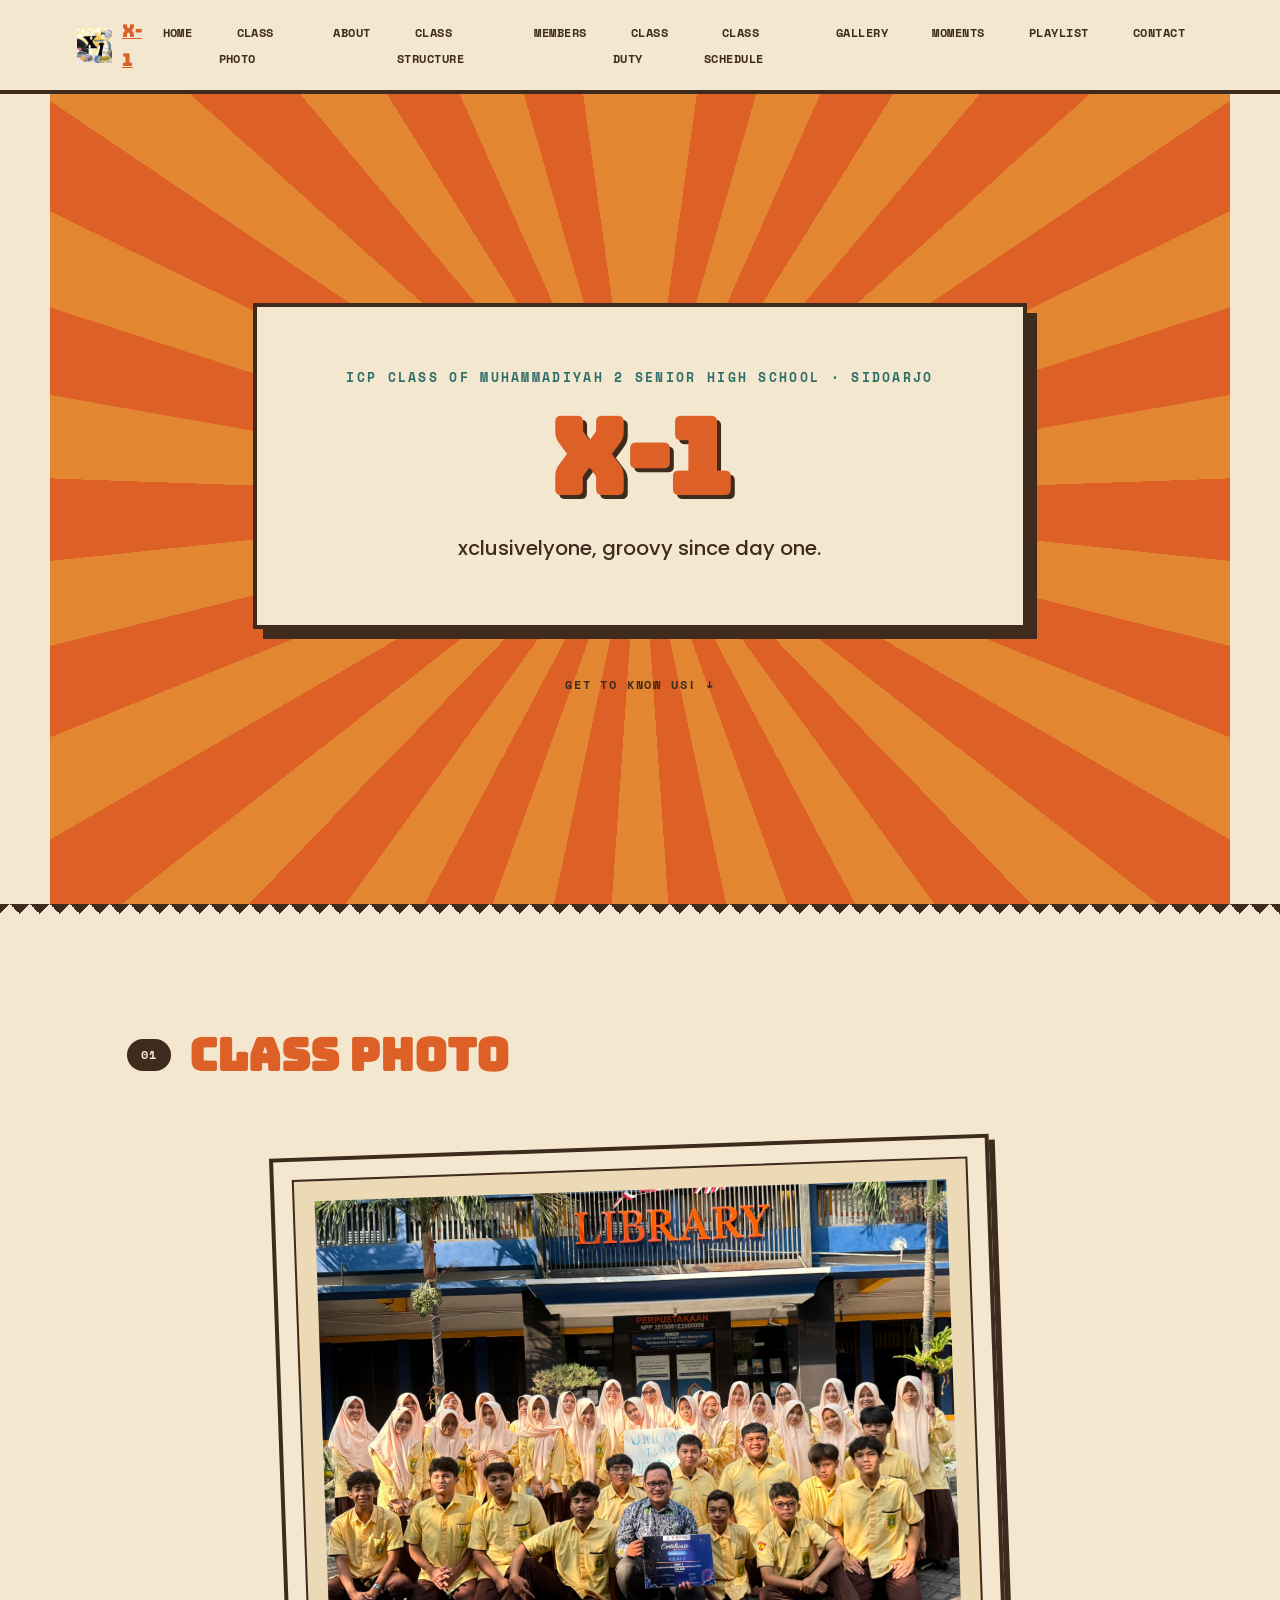
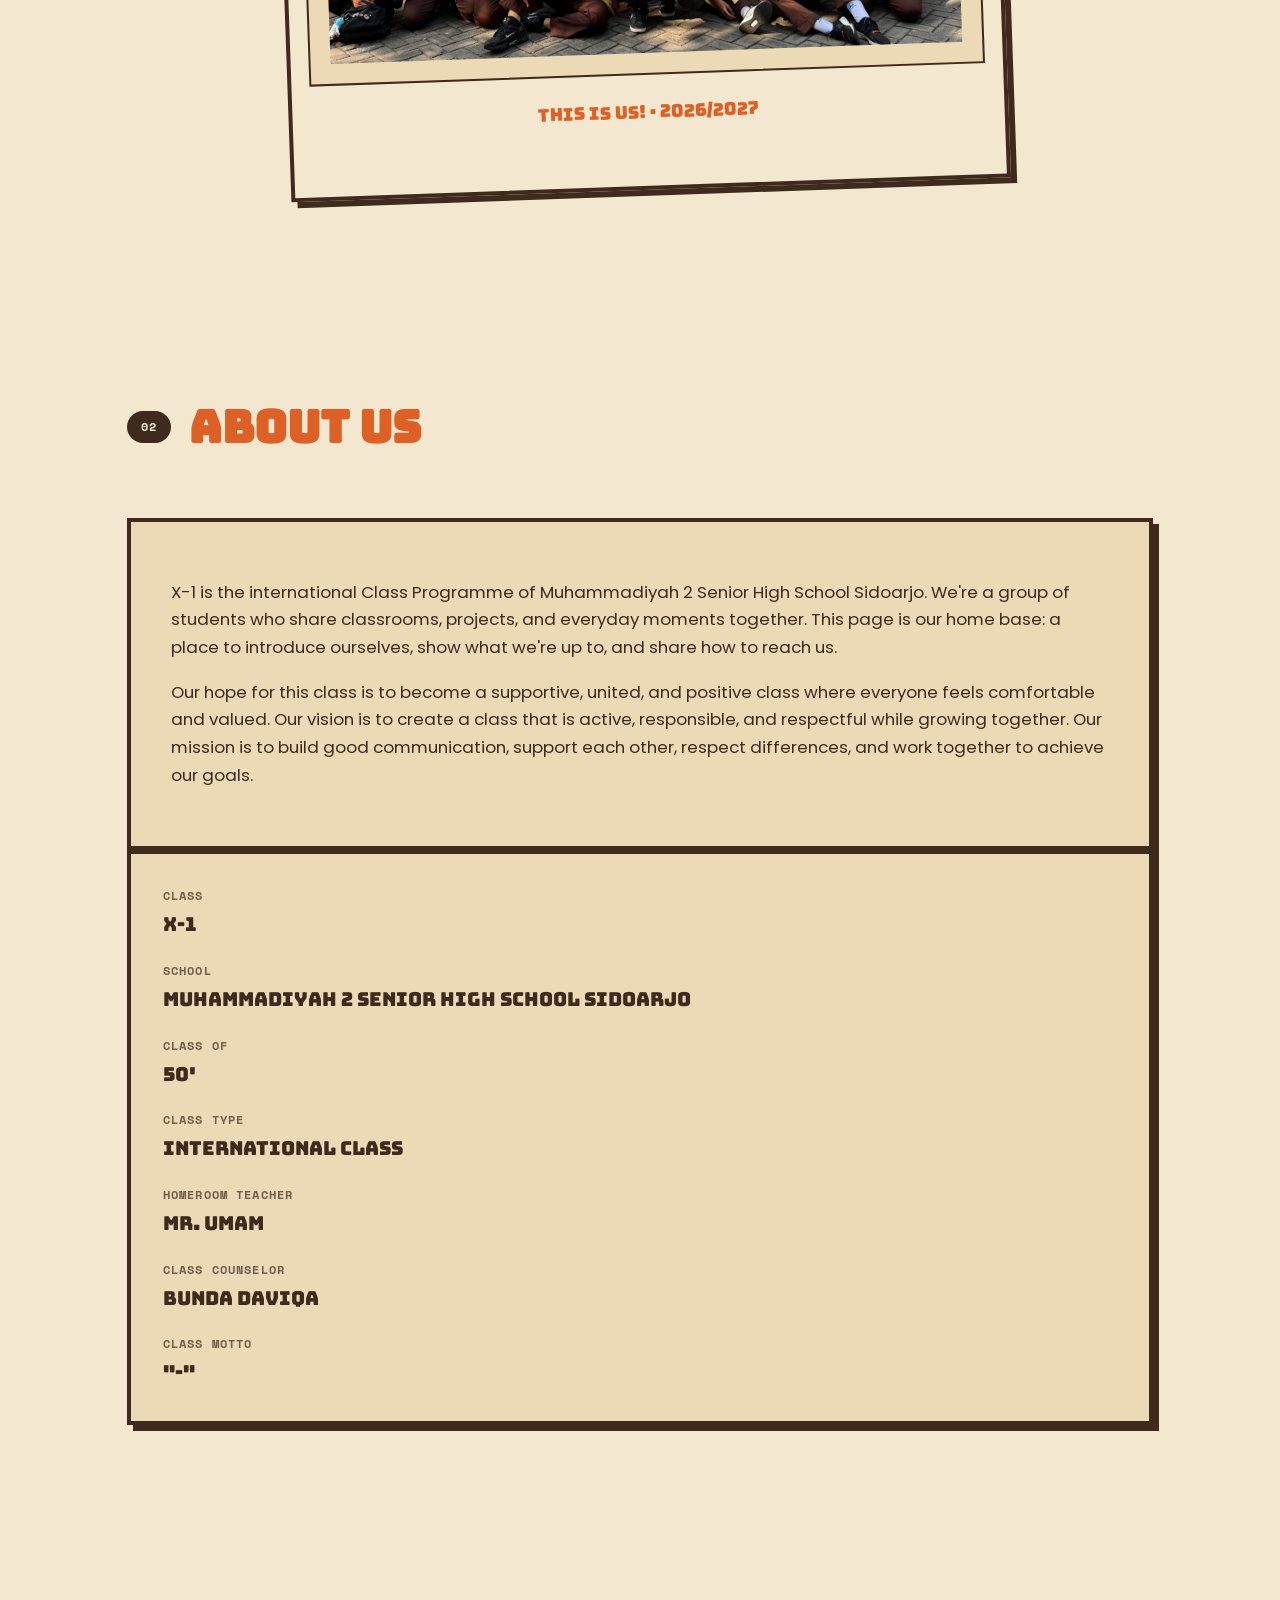
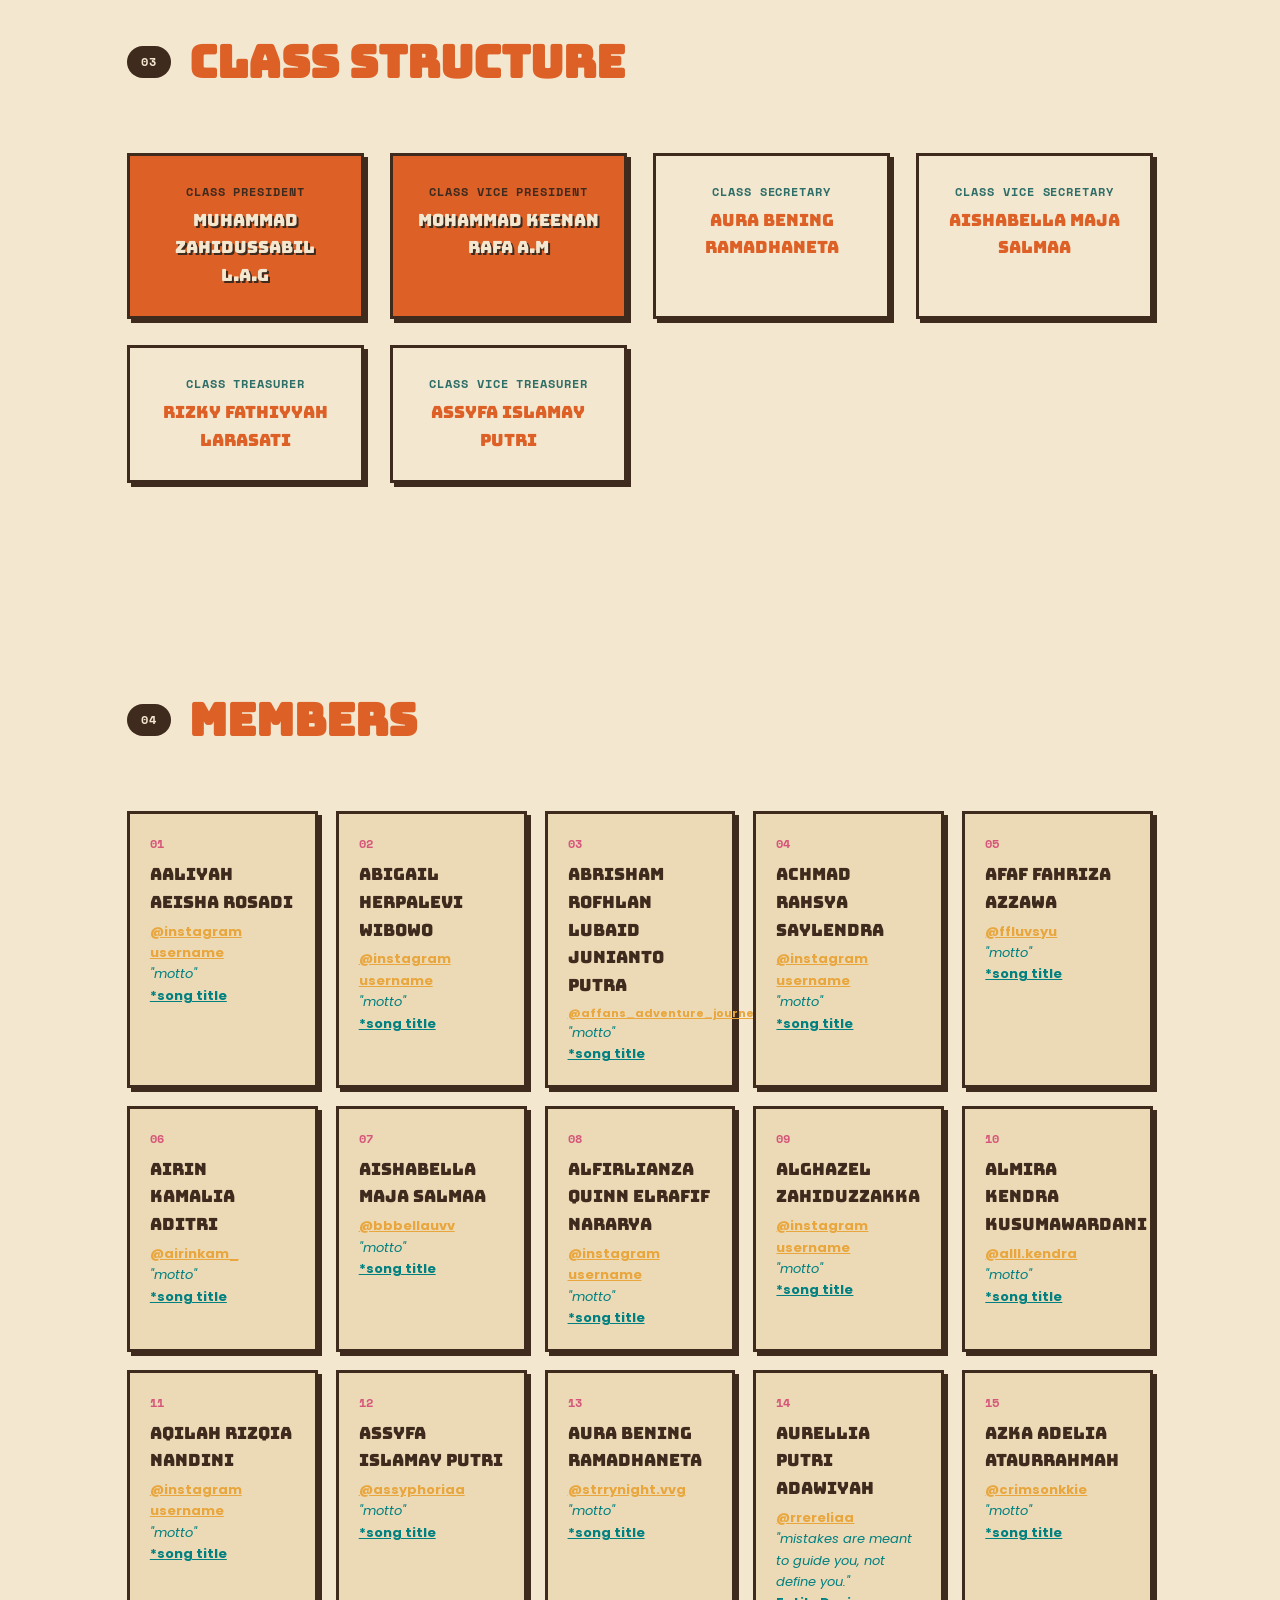
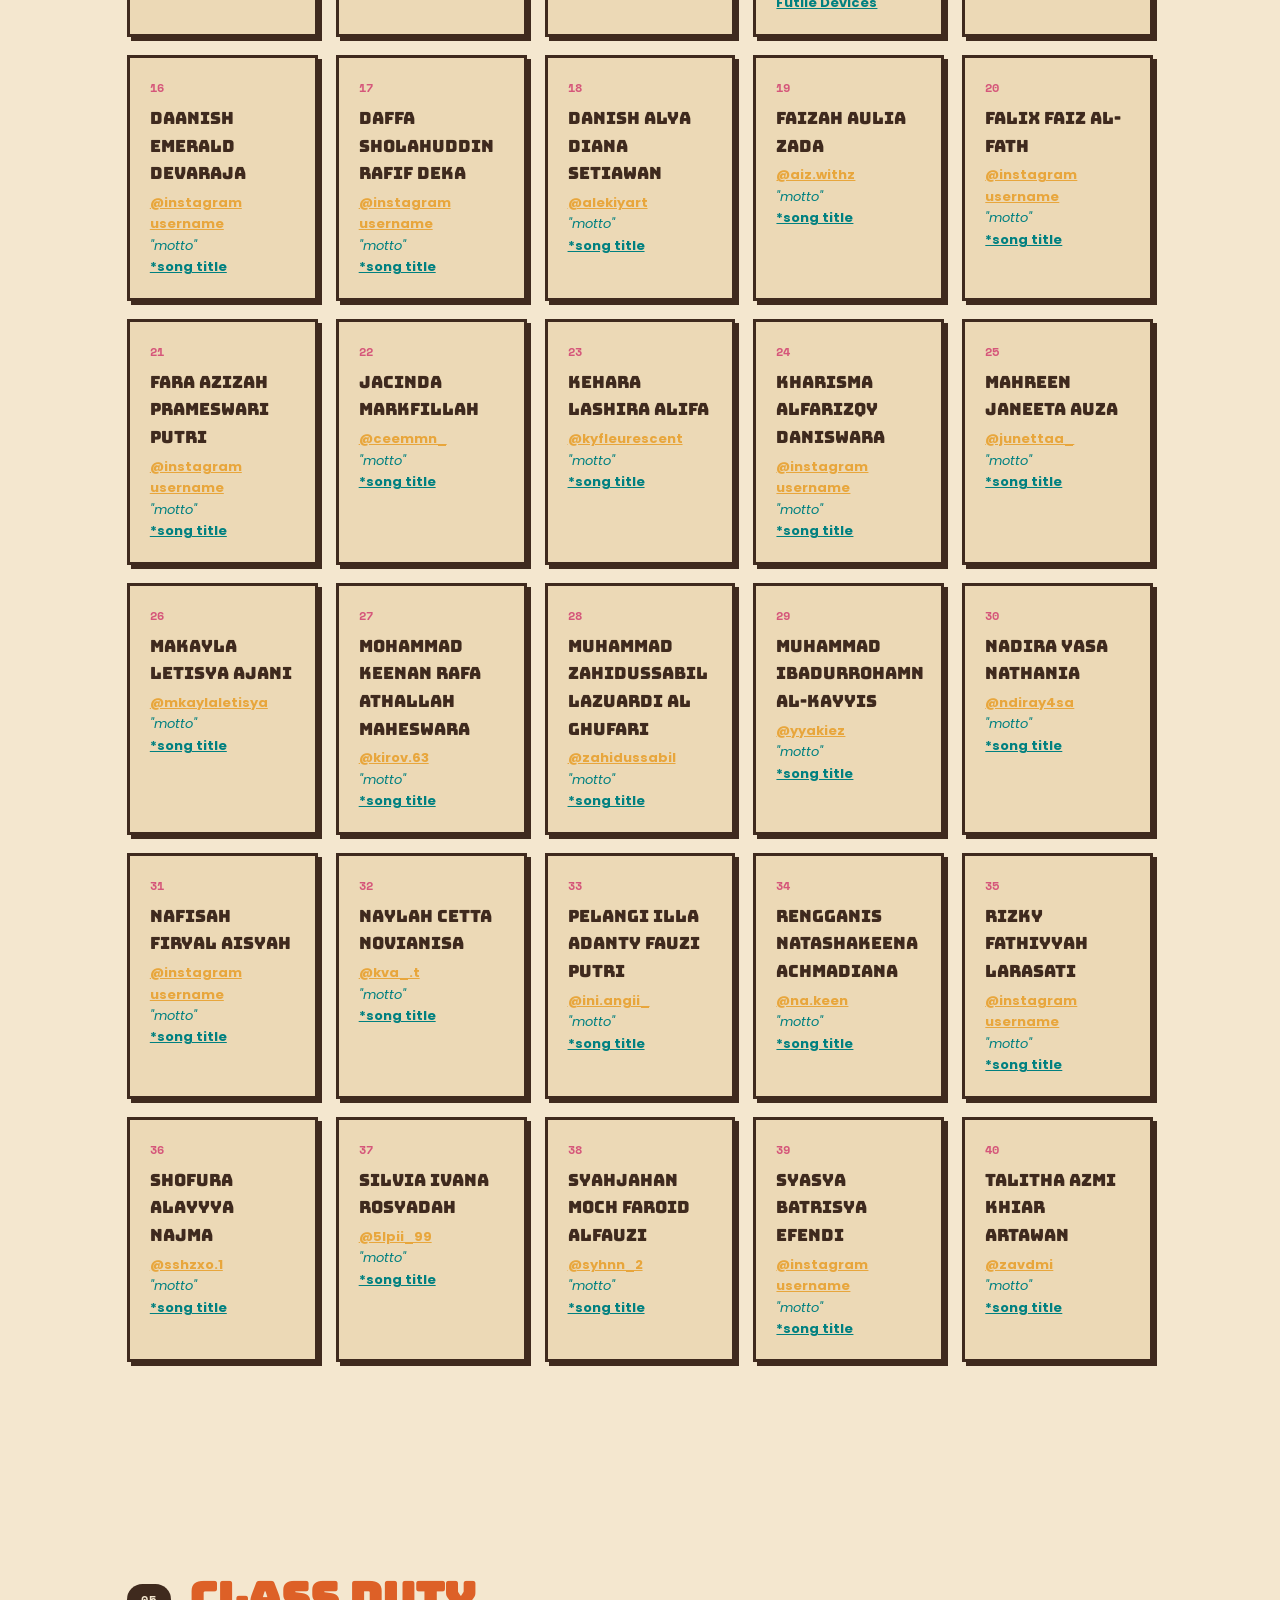
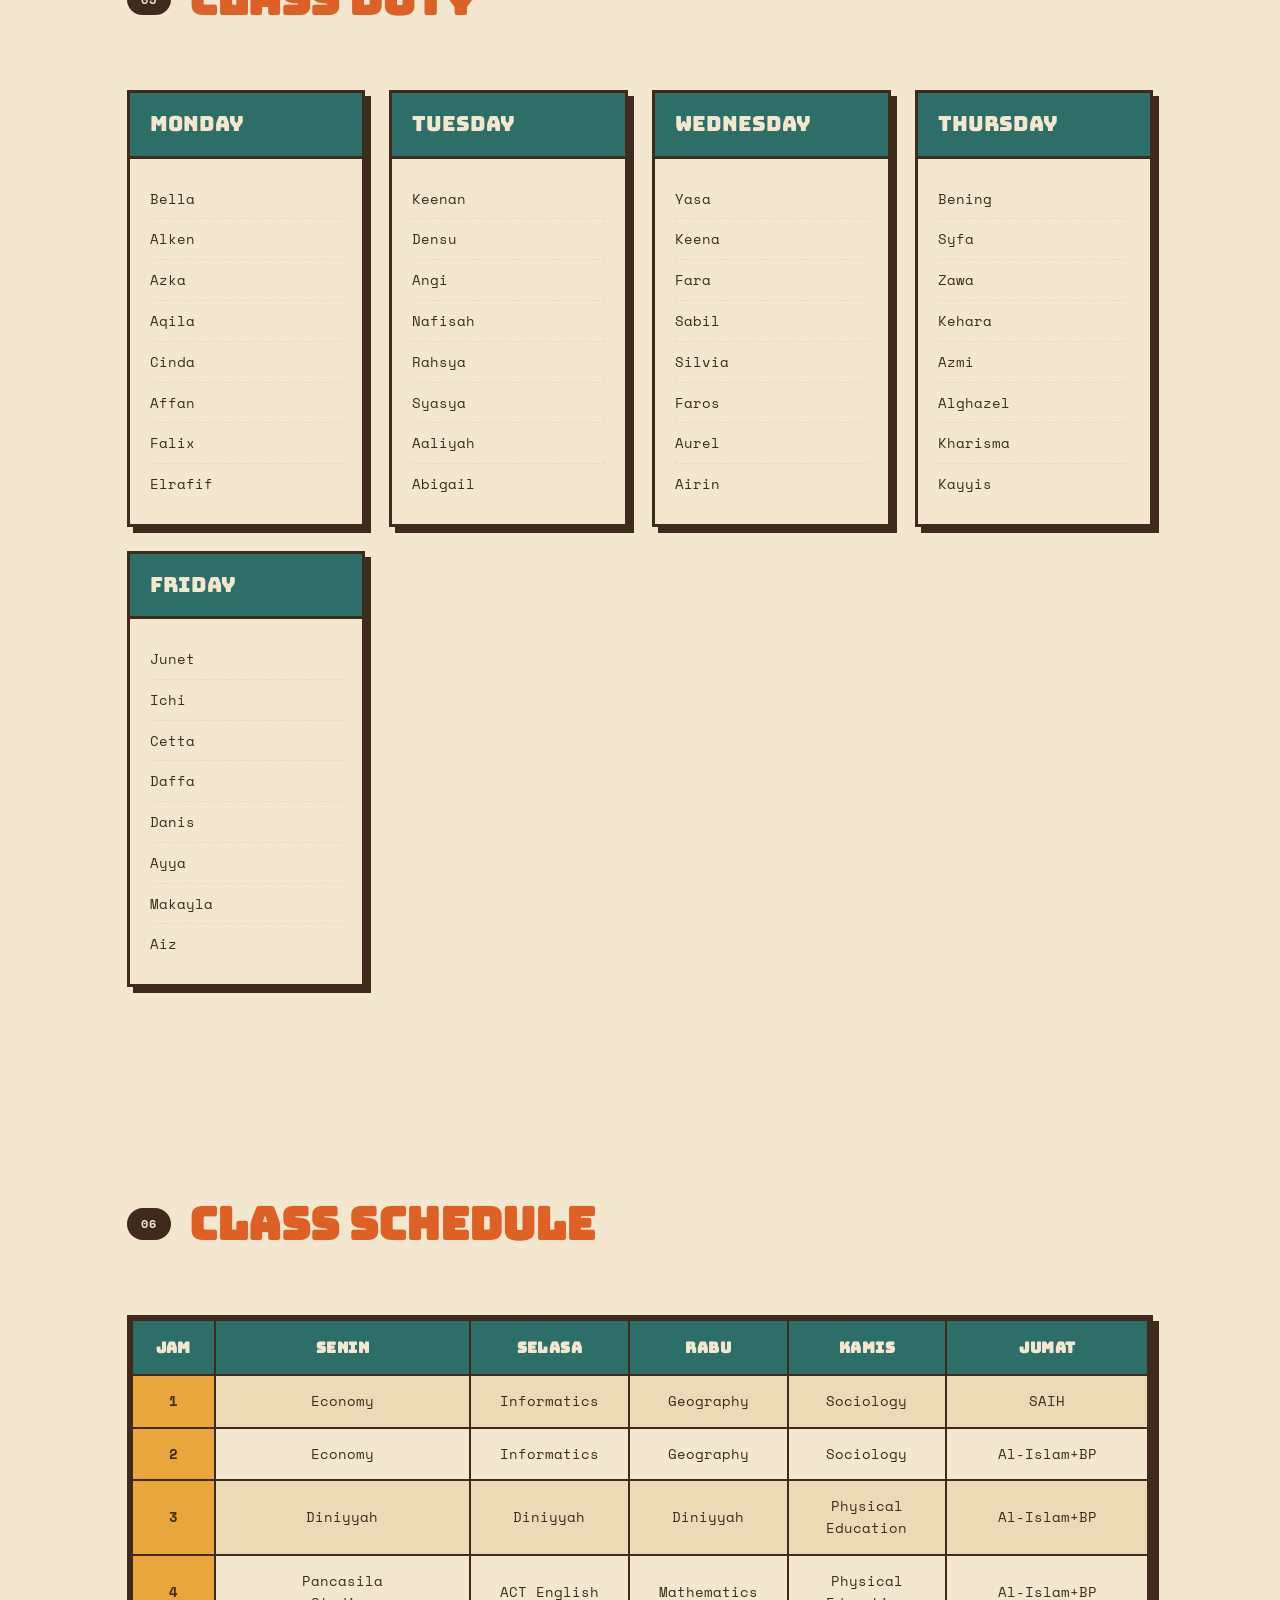
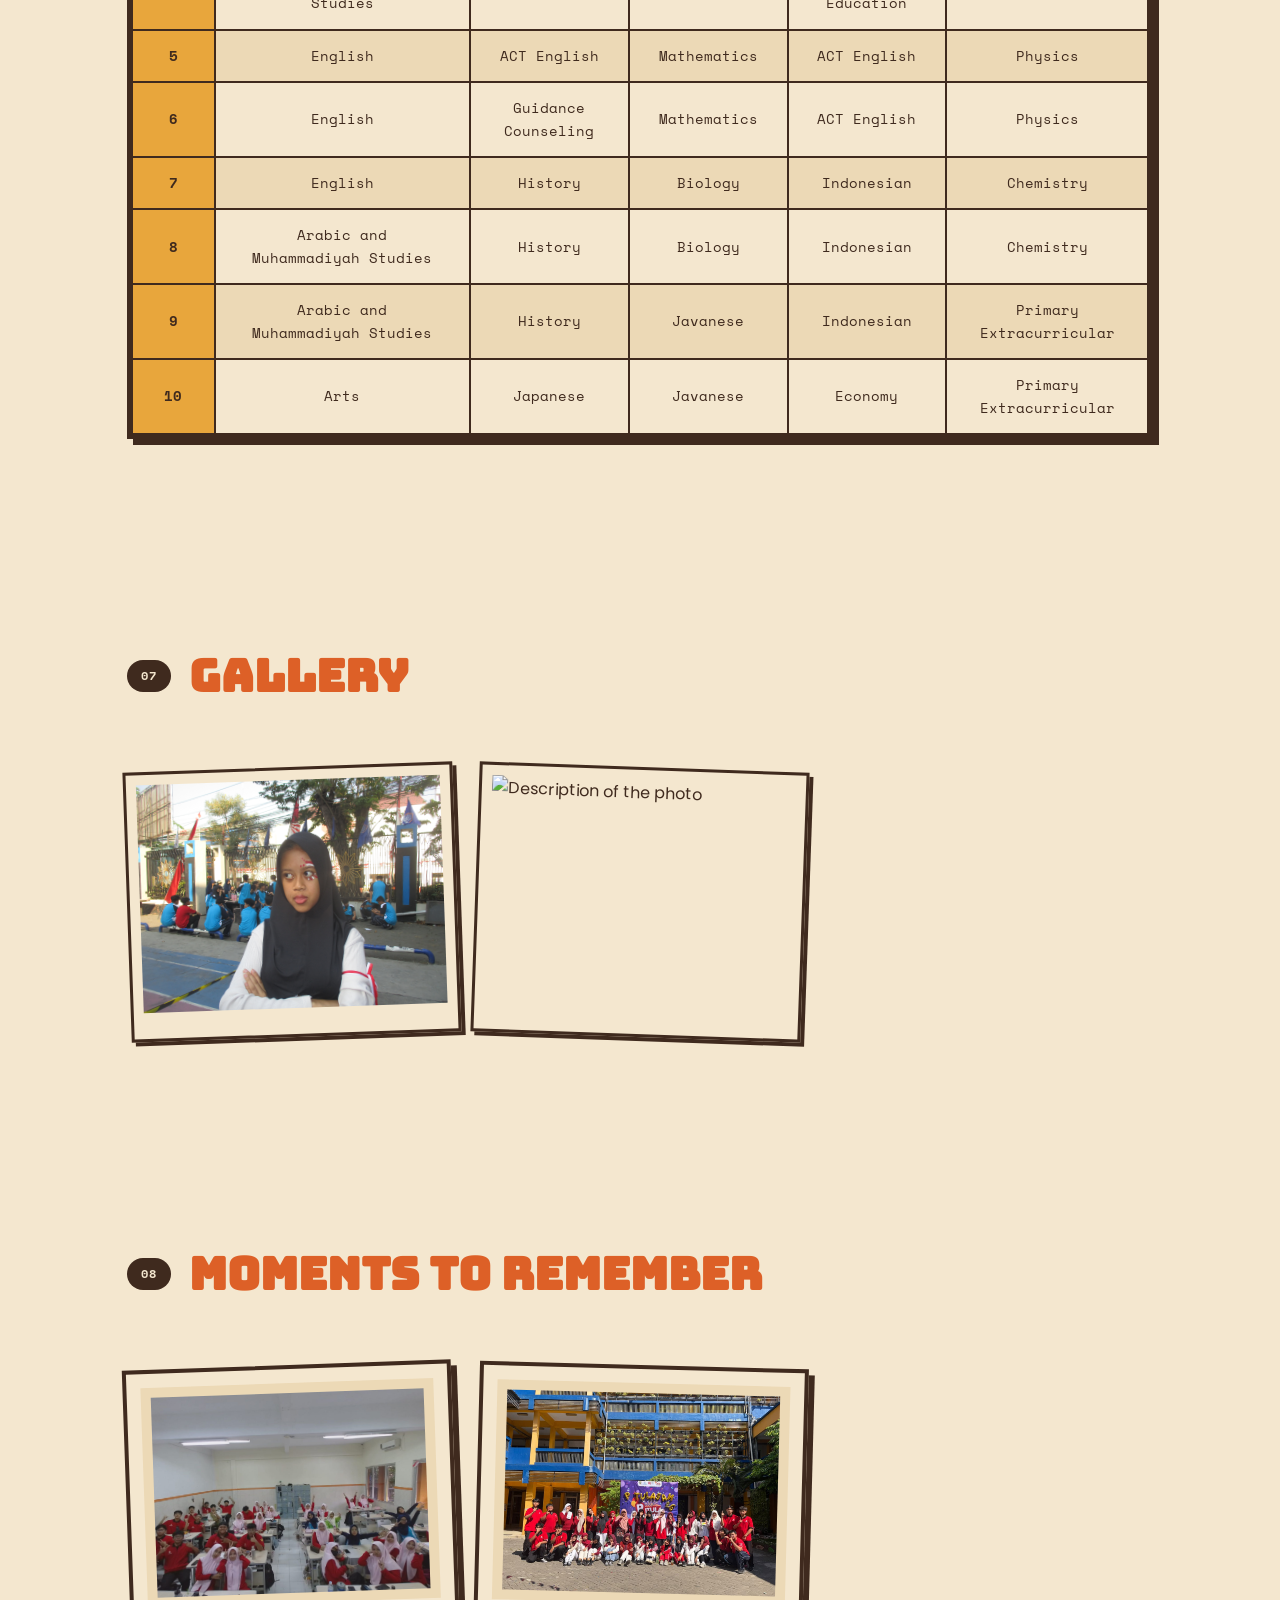
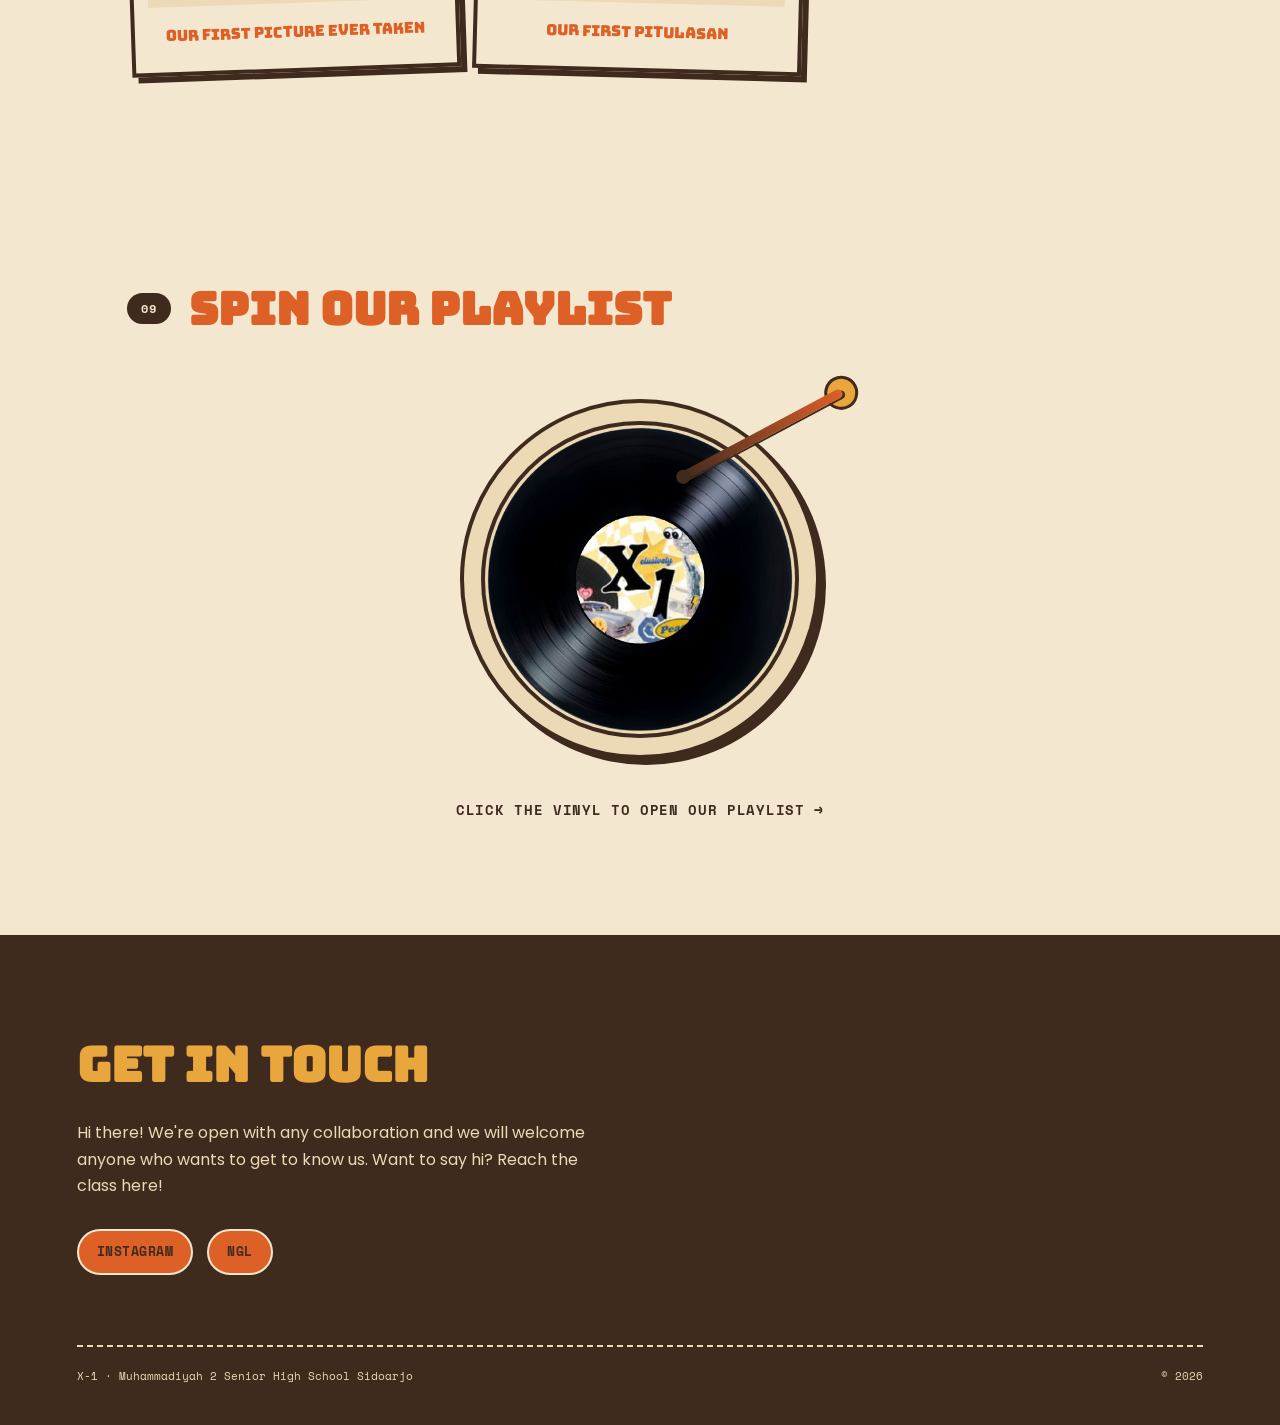
==== index.html @ 684fcf67 "index.html" ====
<!DOCTYPE html>
<html lang="en">
<head>
<meta charset="UTF-8" />
<meta name="viewport" content="width=device-width, initial-scale=1.0" />
<title>X-1 | ICP Class of Muhammadiyah 2 Senior High School Sidoarjo</title>
<link rel="preconnect" href="https://fonts.googleapis.com">
<link rel="preconnect" href="https://fonts.gstatic.com" crossorigin>
<link href="https://fonts.googleapis.com/css2?family=Bungee&family=Space+Mono:wght@400;700&family=Poppins:wght@400;500;600;700&display=swap" rel="stylesheet">
<style>
  :root{
    --cream:    #F4E7CF;
    --cream-2:  #ECD9B6;
    --orange:   #DD6027;
    --mustard:  #E8A63C;
    --brown:    #3F2A1E;
    --teal:     #2E6E68;
    --pink:     #D5567A;

    --font-display: "Bungee", cursive;
    --font-mono:    "Space Mono", monospace;
    --font-body:    "Poppins", sans-serif;

    --shadow-pop: 6px 6px 0 var(--brown);
    --shadow-pop-sm: 4px 4px 0 var(--brown);
  }

  *{ box-sizing: border-box; }
  html{ scroll-behavior: smooth; }
  @media (prefers-reduced-motion: reduce){
    html{ scroll-behavior: auto; }
    *{ animation-duration: 0.001ms !important; animation-iteration-count: 1 !important; transition-duration: 0.001ms !important; }
  }

  body{
    margin:0;
    background: var(--cream);
    color: var(--brown);
    font-family: var(--font-body);
    line-height: 1.65;
  }
  a{ color: inherit; }
  img{ max-width: 100%; display: block; }

  .halftone{
    background-image: radial-gradient(var(--brown) 1px, transparent 1.4px);
    background-size: 14px 14px;
    opacity: 0.06;
    position: absolute;
    inset: 0;
    pointer-events: none;
  }

  header{
    position: sticky;
    top: 0;
    z-index: 50;
    display: flex;
    align-items: center;
    justify-content: space-between;
    padding: 16px 6vw;
    background: var(--cream);
    border-bottom: 4px solid var(--brown);
  }
  .brand{
    display:flex;
    align-items:center;
    gap:10px;
    font-family: var(--font-display);
    font-size: 1.1rem;
    color: var(--orange);
  }
  .brand .mark{
    width: 40px; height: 40px;
    background: var(--brown);
    color: var(--cream);
    border-radius: 50%;
    display:flex; align-items:center; justify-content:center;
    font-family: var(--font-display);
    font-size: 0.85rem;
  }
  nav ul{
    list-style:none;
    display:flex;
    gap: 8px;
    margin:0; padding:0;
  }
  nav a{
    text-decoration:none;
    font-family: var(--font-mono);
    font-weight: 700;
    font-size: 0.78rem;
    letter-spacing: 0.04em;
    text-transform: uppercase;
    padding: 8px 16px;
    border-radius: 999px;
    border: 2px solid transparent;
    transition: all 0.2s ease;
  }
  nav a:hover{
    border-color: var(--brown);
    background: var(--mustard);
  }
  @media (max-width: 780px){
    nav ul{ display:none; }
  }

  .nav-toggle{
    display: none;
    flex-direction: column;
    justify-content: center;
    gap: 5px;
    width: 42px;
    height: 42px;
    background: var(--cream);
    border: 2px solid var(--brown);
    border-radius: 8px;
    cursor: pointer;
    padding: 0;
  }
  .nav-toggle span{
    width: 20px;
    height: 3px;
    margin: 0 auto;
    background: var(--brown);
    border-radius: 2px;
    transition: transform 0.2s ease, opacity 0.2s ease;
  }
  .nav-toggle[aria-expanded="true"] span:nth-child(1){ transform: translateY(8px) rotate(45deg); }
  .nav-toggle[aria-expanded="true"] span:nth-child(2){ opacity: 0; }
  .nav-toggle[aria-expanded="true"] span:nth-child(3){ transform: translateY(-8px) rotate(-45deg); }
  @media (max-width: 780px){
    .nav-toggle{ display: flex; }
  }

  .mobile-menu-backdrop{
    position: fixed;
    inset: 0;
    background: rgba(63,42,30,0.4);
    opacity: 0;
    pointer-events: none;
    transition: opacity 0.25s ease;
    z-index: 90;
  }
  .mobile-menu-backdrop.open{
    opacity: 1;
    pointer-events: auto;
  }

  .mobile-menu{
    position: fixed;
    top: 0;
    right: -85vw;
    width: min(78vw, 300px);
    height: 100vh;
    background: var(--cream);
    border-left: 4px solid var(--brown);
    box-shadow: -8px 0 0 var(--brown);
    z-index: 100;
    padding: 100px 20px 30px;
    display: flex;
    flex-direction: column;
    gap: 8px;
    transition: right 0.3s ease;
    overflow-y: auto;
  }
  .mobile-menu.open{ right: 0; }
  .mobile-menu a{
    font-family: var(--font-mono);
    font-weight: 700;
    font-size: 0.85rem;
    letter-spacing: 0.05em;
    text-transform: uppercase;
    text-decoration: none;
    color: var(--brown);
    padding: 12px 14px;
    border: 2px solid transparent;
    border-radius: 8px;
    transition: all 0.2s ease;
  }
  .mobile-menu a:hover{
    border-color: var(--brown);
    background: var(--mustard);
  }

  .hero{
    position: relative;
    min-height: 90vh;
    display:flex;
    flex-direction:column;
    align-items:center;
    justify-content:center;
    text-align:center;
    padding: 10vw 6vw;
    overflow:hidden;
    background: var(--orange);
  }
  .sunburst{
    position:absolute;
    inset: -20%;
    background: repeating-conic-gradient(from 0deg, var(--mustard) 0deg 8deg, var(--orange) 8deg 16deg);
    opacity: 0.55;
    animation: spin 90s linear infinite;
  }
  @keyframes spin{ to{ transform: rotate(360deg); } }
  .hero-inner{
    position: relative;
    z-index: 2;
    background: var(--cream);
    border: 4px solid var(--brown);
    box-shadow: 10px 10px 0 var(--brown);
    padding: 60px 7vw;
    max-width: 780px;
  }
  .hero .eyebrow{
    font-family: var(--font-mono);
    font-weight: 700;
    font-size: 0.8rem;
    letter-spacing: 0.18em;
    text-transform: uppercase;
    color: var(--teal);
    margin-bottom: 18px;
  }
  .hero h1{
    font-family: var(--font-display);
    font-size: clamp(3.4rem, 11vw, 6.5rem);
    line-height: 1;
    margin: 0;
    color: var(--orange);
    text-shadow: 4px 4px 0 var(--brown);
  }
  .hero .sub{
    font-family: var(--font-body);
    font-weight: 500;
    font-size: clamp(1rem, 2.2vw, 1.25rem);
    max-width: 520px;
    margin: 22px auto 0;
    color: var(--brown);
  }
  .scroll-hint{
    position: relative;
    z-index: 2;
    margin-top: 46px;
    font-family: var(--font-mono);
    font-weight: 700;
    font-size: 0.75rem;
    letter-spacing: 0.15em;
    text-transform: uppercase;
    color: var(--brown);
  }

  section{
    position: relative;
    padding: 100px 6vw;
    max-width: 1180px;
    margin: 0 auto;
  }
  .section-head{
    display:flex;
    align-items: center;
    gap: 18px;
    margin-bottom: 54px;
  }
  .section-head .tag{
    font-family: var(--font-mono);
    font-weight: 700;
    font-size: 0.75rem;
    letter-spacing: 0.1em;
    text-transform: uppercase;
    background: var(--brown);
    color: var(--cream);
    padding: 6px 14px;
    border-radius: 999px;
  }
  .section-head h2{
    font-family: var(--font-display);
    font-size: clamp(1.8rem, 4.5vw, 2.8rem);
    margin: 0;
    color: var(--orange);
  }
  .zigzag{
    height: 14px;
    background:
      linear-gradient(135deg, var(--brown) 25%, transparent 25%) 0 0,
      linear-gradient(225deg, var(--brown) 25%, transparent 25%) 0 0;
    background-size: 20px 20px;
    background-repeat: repeat-x;
  }
  
  .polaroid{
    background: var(--cream);
    border: 4px solid var(--brown);
    box-shadow: var(--shadow-pop);
    padding: 18px 18px 60px;
    max-width: 720px;
    margin: 0 auto;
    transform: rotate(-2deg);
  }
  .polaroid .frame-img{
    aspect-ratio: 4/3;
    background: var(--cream-2);
    border: 2px solid var(--brown);
    display:flex;
    align-items:center;
    justify-content:center;
    font-family: var(--font-mono);
    font-size: 0.85rem;
    text-align:center;
    color: var(--teal);
    padding: 20px;
    overflow: hidden;
  }
  .polaroid .frame-img img{ width:100%; height:100%; object-fit: cover; }
  .polaroid .caption{
    text-align:center;
    font-family: var(--font-display);
    font-size: 1.1rem;
    color: var(--orange);
    margin-top: 22px;
  }

  .about-card{
    background: var(--cream-2);
    border: 4px solid var(--brown);
    box-shadow: var(--shadow-pop);
    padding: 40px;
    font-size: 1.05rem;
  }
  .about-card p + p{ margin-top: 16px; }

   .field-card{
    background: var(--cream-2);
    border: 4px solid var(--brown);
    box-shadow: var(--shadow-pop);
    padding: 32px;
  }
  .field-card dl{ margin: 0; }
  .field-card dt{
    font-family: var(--font-mono);
    font-weight: 700;
    font-size: 0.72rem;
    letter-spacing: 0.1em;
    text-transform: uppercase;
    color: var(--brown);
    opacity: 0.7;
    margin-top: 20px;
  }
  .field-card dt:first-child{ margin-top: 0; }
  .field-card dd{
    margin: 4px 0 0;
    font-family: var(--font-display);
    font-size: 1.2rem;
    color: var(--brown);
    text-shadow: 2px 2px 0 var(--cream-2);
  }

  .org-grid{
    display:grid;
    grid-template-columns: repeat(auto-fit, minmax(200px, 1fr));
    gap: 26px;
  }
  .org-card{
    background: var(--cream);
    border: 3px solid var(--brown);
    box-shadow: var(--shadow-pop-sm);
    padding: 26px 20px;
    text-align: center;
    transition: transform 0.2s ease;
  }
  .org-card:hover{ transform: translate(-3px,-3px); }
  .org-card .avatar{
    width: 68px; height: 68px;
    margin: 0 auto 16px;
    border-radius: 50%;
    background: var(--mustard);
    border: 3px solid var(--brown);
    display:flex; align-items:center; justify-content:center;
    font-family: var(--font-display);
    color: var(--brown);
    font-size: 1.4rem;
  }
  .org-card .role{
    font-family: var(--font-mono);
    font-weight: 700;
    font-size: 0.72rem;
    letter-spacing: 0.08em;
    text-transform: uppercase;
    color: var(--teal);
    margin-bottom: 6px;
  }
  .org-card .name{
    font-family: var(--font-display);
    font-size: 1.05rem;
    color: var(--orange);
  }
  .org-card.lead{
    background: var(--orange);
    border-color: var(--brown);
  }
  .org-card.lead .role{ color: var(--brown); }
  .org-card.lead .name{ color: var(--cream); text-shadow: 2px 2px 0 var(--brown); }
  .org-card.lead .avatar{ background: var(--cream); }

  .member-grid{
    display:grid;
    grid-template-columns: repeat(auto-fill, minmax(190px, 1fr));
    gap: 18px;
  }
  .member-card{
    background: var(--cream-2);
    border: 3px solid var(--brown);
    box-shadow: var(--shadow-pop-sm);
    padding: 20px;
  }
  .member-card .no{
    font-family: var(--font-mono);
    font-weight: 700;
    font-size: 0.72rem;
    color: var(--pink);
  }
  .member-card .name{
    font-family: var(--font-display);
    font-size: 1.05rem;
    margin: 8px 0 4px;
    color: var(--brown);
  }
  .member-card .role{
    font-family: var(--font-mono);
    font-size: 0.7rem;
    text-transform: uppercase;
    letter-spacing: 0.05em;
    color: var(--teal);
  }

  .piket-grid{
    display:grid;
    grid-template-columns: repeat(auto-fit, minmax(220px, 1fr));
    gap: 24px;
  }
  .piket-card{
    background: var(--cream);
    border: 3px solid var(--brown);
    box-shadow: var(--shadow-pop);
  }
  .piket-card .day{
    font-family: var(--font-display);
    font-size: 1.3rem;
    color: var(--cream);
    background: var(--teal);
    border-bottom: 3px solid var(--brown);
    padding: 14px 20px;
  }
  .piket-card ul{
    list-style: none;
    margin: 0;
    padding: 20px;
  }
  .piket-card li{
    font-family: var(--font-mono);
    font-size: 0.9rem;
    padding: 8px 0;
    border-bottom: 1px dashed var(--cream-2);
  }
  .piket-card li:last-child{ border-bottom: none; }

  .jadwal-card{
    background: var(--cream);
    border: 4px solid var(--brown);
    box-shadow: var(--shadow-pop);
    overflow-x: auto;
  }
  .jadwal-table{
    width: 100%;
    border-collapse: collapse;
    min-width: 640px;
    font-family: var(--font-mono);
    font-size: 0.85rem;
  }
  .jadwal-table th, .jadwal-table td{
    border: 2px solid var(--brown);
    padding: 14px 16px;
    text-align: center;
  }
  .jadwal-table thead th{
    background: var(--teal);
    color: var(--cream);
    font-family: var(--font-display);
    font-size: 0.95rem;
    letter-spacing: 0.03em;
  }
  .jadwal-table tbody th{
    background: var(--mustard);
    color: var(--brown);
    font-weight: 700;
    white-space: nowrap;
  }
  .jadwal-table tbody td{
    background: var(--cream-2);
  }
  .jadwal-table tbody tr:nth-child(even) td{
    background: var(--cream);
  }

  .moments-grid{
    display:grid;
    grid-template-columns: repeat(3, 1fr);
    gap: 30px 20px;
  }
  .moment-card{
    background: var(--cream);
    border: 4px solid var(--brown);
    box-shadow: var(--shadow-pop);
    padding: 14px 14px 24px;
  }
  .moment-card .frame-img{
    aspect-ratio: 4/3;
    background: var(--cream-2);
    display:flex; align-items:center; justify-content:center;
    font-family: var(--font-mono);
    font-size: 0.75rem;
    color: var(--teal);
    text-align:center;
    padding: 10px;
    overflow: hidden;
    
  }
  .moment-card .frame-img img{ width:100%; height:100%; object-fit: cover; }
  .moment-card .moment-caption{
    margin-top: 16px;
    font-family: var(--font-display);
    font-size: 0.95rem;
    color: var(--orange);
    text-align: center;
  }
  .moment-card:nth-child(3n+1){ transform: rotate(-2deg); }
  .moment-card:nth-child(3n+2){ transform: rotate(1.5deg); }
  .moment-card:nth-child(3n+3){ transform: rotate(-1deg); }
  @media (max-width: 720px){
    .moments-grid{ grid-template-columns: repeat(2, 1fr); }
  }

  .gallery-grid{
    display:grid;
    grid-template-columns: repeat(3, 1fr);
    gap: 24px 18px;
  }
  .gallery-grid .frame{
    background: var(--cream);
    border: 3px solid var(--brown);
    box-shadow: var(--shadow-pop-sm);
    padding: 10px 10px 26px;
  }
  .gallery-grid .frame .ph{
    aspect-ratio: 4/3;
    background: var(--cream-2);
    display:flex; align-items:center; justify-content:center;
    font-family: var(--font-mono);
    font-size: 0.7rem;
    color: var(--teal);
    text-align:center;
    padding: 10px;
    overflow: hidden;
  }
  .gallery-grid .frame .ph img{ width:100%; height:100%; object-fit:cover; }
  .gallery-grid .frame:nth-child(odd){ transform: rotate(-2deg); }
  .gallery-grid .frame:nth-child(even){ transform: rotate(2deg); }
  @media (max-width: 720px){
    .gallery-grid{ grid-template-columns: repeat(2, 1fr); }
  }

  footer{
    background: var(--brown);
    color: var(--cream);
    padding: 90px 6vw 40px;
  }
  .footer-inner{ max-width: 1180px; margin: 0 auto; }
  footer h2{
    font-family: var(--font-display);
    font-size: clamp(1.8rem, 5vw, 3rem);
    margin: 0 0 14px;
    color: var(--mustard);
  }
  footer p{ color: var(--cream-2); max-width: 520px; }
  .contact-links{
    display:flex;
    gap: 14px;
    flex-wrap: wrap;
    margin-top: 30px;
  }
  .contact-links a{
    text-decoration: none;
    font-family: var(--font-mono);
    font-weight: 700;
    font-size: 0.8rem;
    text-transform: uppercase;
    letter-spacing: 0.04em;
    background: var(--orange);
    color: var(--brown);
    padding: 10px 18px;
    border-radius: 999px;
    border: 2px solid var(--cream);
    transition: all 0.2s ease;
  }
  .contact-links a:hover{ background: var(--mustard); }
  .fine-print{
    margin-top: 70px;
    padding-top: 20px;
    border-top: 2px dashed var(--cream-2);
    font-family: var(--font-mono);
    font-size: 0.7rem;
    color: var(--cream-2);
    display:flex;
    justify-content: space-between;
    flex-wrap: wrap;
    gap: 10px;
  }

  .vinyl-wrap{
    display:flex;
    flex-direction:column;
    align-items:center;
    gap: 26px;
  }
  .turntable{
    position:relative;
    width: min(62vw, 360px);
    aspect-ratio: 1;
    background: var(--cream-2);
    border: 4px solid var(--brown);
    border-radius: 50%;
    box-shadow: var(--shadow-pop);
    display:flex;
    align-items:center;
    justify-content:center;
  }
  .vinyl-link{
    text-decoration:none;
    display:inline-block;
    outline-offset: 8px;
  }
  .vinyl-disc{
    position:relative;
    width: 88%;
    aspect-ratio: 1;
    border-radius: 50%;
    overflow:hidden;
    box-shadow: 0 0 0 4px var(--brown);
    animation: spin-vinyl 6s linear infinite;
  }
  .vinyl-disc img{
    width:100%; height:100%;
    object-fit: cover;
    border-radius:50%;
    display:block;
  }
  .vinyl-disc::after{
    content:"";
    position:absolute;
    inset:0;
    background: conic-gradient(from 200deg, transparent 0deg, rgba(244,231,207,0.35) 25deg, transparent 60deg, transparent 360deg);
    mix-blend-mode: overlay;
    pointer-events:none;
  }
  @keyframes spin-vinyl{ to{ transform: rotate(360deg); } }

  .tonearm{
    position:absolute;
    top: -2%;
    right: -8%;
    width: 52%;
    height: 9px;
    transform-origin: 90% 50%;
    transform: rotate(-28deg);
    transition: transform 0.5s cubic-bezier(.4,0,.2,1);
    z-index: 6;
  }
  .tonearm-bar{
    position:absolute;
    inset:0;
    background: linear-gradient(90deg, var(--brown), var(--orange));
    border-radius: 6px;
    box-shadow: 2px 2px 0 var(--brown);
  }
  .tonearm-pivot{
    position:absolute;
    right:-16px; top:50%;
    transform: translateY(-50%);
    width:34px; height:34px;
    background: var(--mustard);
    border: 3px solid var(--brown);
    border-radius:50%;
  }
  .tonearm-needle{
    position:absolute;
    left:-4px; top:50%;
    transform: translateY(-50%);
    width:14px; height:14px;
    background: var(--brown);
    border-radius:50%;
  }
  .turntable:hover .tonearm{ transform: rotate(-6deg); }
  .turntable:hover .vinyl-disc{ animation-duration: 2.4s; }

  .vinyl-caption{
    font-family: var(--font-mono);
    font-weight: 700;
    font-size: 0.85rem;
    letter-spacing: 0.05em;
    text-transform: uppercase;
    color: var(--brown);
    text-align:center;
  }
  .vinyl-caption .default-txt{ display:inline; }
  .vinyl-caption .hover-txt{ display:none; color: var(--orange); }
  .turntable:hover ~ .vinyl-caption .default-txt{ display:none; }
  .turntable:hover ~ .vinyl-caption .hover-txt{ display:inline; }
</style>
</head>
<body>

  <header>
  <a class="brand" href="#home">
  <img src="icon X1.jpg" alt="Logo X-1" width="35" height="35" />
  <span>X-1</span></a>
    <nav>
      <ul>
        <li><a href="#home">home</a></li>
        <li><a href="#photo">Class Photo</a></li>
        <li><a href="#about">About</a></li>
        <li><a href="#structure">Class Structure</a></li>
        <li><a href="#members">Members</a></li>
        <li><a href="#piket">Class Duty</a></li>
        <li><a href="#jadwal">Class Schedule</a></li>
        <li><a href="#gallery">Gallery</a></li>
        <li><a href="#moments">Moments</a></li>
        <li><a href="#vinyl">Playlist</a></li>
        <li><a href="#contact">Contact</a></li>
      </ul>
    </nav>
    <button class="nav-toggle" id="navToggle" aria-label="Buka menu" aria-expanded="false">
      <span></span><span></span><span></span>
    </button>
  </header>

  <div class="mobile-menu-backdrop" id="mobileMenuBackdrop"></div>
  <div class="mobile-menu" id="mobileMenu">
    <a href="#home">home</a>
    <a href="#photo">Class Photo</a>
    <a href="#about">About</a>
    <a href="#structure">Class Structure</a>
    <a href="#members">Members</a>
    <a href="#piket">Class Duty</a>
    <a href="#jadwal">Class Schedule</a>
    <a href="#gallery">Gallery</a>
    <a href="#moments">Moments</a>
    <a href="#vinyl">Playlist</a>
    <a href="#contact">Contact</a>
  </div>

  <section class="hero" id="home">
    <div class="sunburst"></div>
    <div class="hero-inner">
      <div class="eyebrow"> ICP Class of Muhammadiyah 2 Senior High School &middot; Sidoarjo</div>
      <h1>X-1</h1>
      <p class="sub">xclusivelyone, groovy since day one.</p>
    </div>
    <div class="scroll-hint">Get to know us! &darr;</div>
  </section>

  <div class="zigzag"></div>

  <section id="photo">
    <div class="section-head">
      <span class="tag">01</span>
      <h2>Class Photo</h2>
    </div>
    <div class="polaroid">
      <div class="frame-img">
      <img src="X1FOTO.jpeg" alt="FOTO X-1 TERGACOR SEDUNIA" />
      </div>
      <div class="caption">This is us! &middot; 2026/2027</div>
    </div>
  </section>

  <section id="about">
    <div class="section-head">
      <span class="tag">02</span>
      <h2>About Us</h2>
    </div>
    <div class="about-card">
      <p>X-1 is the international Class Programme of Muhammadiyah 2 Senior High School Sidoarjo. We're a group of students who share classrooms, projects, and everyday moments together. This page is our home base: a place to introduce ourselves, show what we're up to, and share how to reach us.</p>
      <p>Our hope for this class is to become a supportive, united, and positive class where everyone feels comfortable and valued. Our vision is to create a class that is active, responsible, and respectful while growing together. Our mission is to build good communication, support each other, respect differences, and work together to achieve our goals.</p>
    </div>
          <div class="field-card">
        <dl>
          <dt>Class</dt>
          <dd>X-1</dd>
          <dt>School</dt>
          <dd>Muhammadiyah 2 Senior High School Sidoarjo</dd>
          <dt>Class of</dt>
          <dd>50'</dd>
          <dt>Class Type</dt>
          <dd>International Class</dd>
          <dt>Homeroom Teacher</dt>
          <dd>Mr. Umam</dd>
          <dt>Class Counselor</dt>
          <dd>Bunda Daviqa</dd>
          <dt>Class Motto</dt>
          <dd>"-"</dd>
        </dl>
      </div>
  </section>

  <section id="structure">
    <div class="section-head">
      <span class="tag">03</span>
      <h2>Class Structure</h2>
    </div>
    <div class="org-grid">
      <div class="org-card lead">
        <div class="role">Class President
        </div>
        <div class="name">Muhammad Zahidussabil L.A.G</div>
      </div>
      <div class="org-card lead">
        <div class="role">Class Vice President</div>
        <div class="name">Mohammad Keenan Rafa A.M</div>
      </div>
      <div class="org-card">
        <div class="role">Class Secretary</div>
        <div class="name">Aura Bening Ramadhaneta</div>
      </div>
      <div class="org-card">
        <div class="role">Class Vice Secretary</div>
        <div class="name">Aishabella maja salmaa</div>
      </div>
      <div class="org-card">
        <div class="role">Class Treasurer</div>
        <div class="name">Rizky fathiyyah larasati</div>
      </div>
      <div class="org-card">
        <div class="role">Class Vice Treasurer</div>
        <div class="name">Assyfa islamay putri</div>
      </div>
    </div>
  </section>

  <section id="members">
    <div class="section-head">
      <span class="tag">04</span>
      <h2>Members</h2>
    </div>
    <div class="member-grid">
      <div class="member-card">
        <div class="no">01</div>
        <div class="name">Aaliyah Aeisha rosadi</div>
        <div class="Instagram" style="color: var(--mustard); font-size: 13px; font-weight: bold;"><a href="https://www.instagram.com/" target="_blank">@instagram username</a></div>
        <div class="Motto"style="color: teal; font-size: 13px; font-style: italic;">"motto"</div>
        <div class="song" style="color: teal; font-size: 13px; font-weight: bold;"><a href="https://open.spotify.com/track/7JIuqL4ZqkpfGKQhYlrirs?si=2cd09dd96d0c4478" target="_blank">*song title</a></div>
      </div>
      <div class="member-card">
        <div class="no">02</div>
        <div class="name">Abigail herpalevi wibowo</div>
        <div class="Instagram" style="color: var(--mustard); font-size: 13px; font-weight: bold;"><a href="https://www.instagram.com/" target="_blank">@instagram username</a></div>
        <div class="Motto"style="color: teal; font-size: 13px; font-style: italic;">"motto"</div>
        <div class="song" style="color: teal; font-size: 13px; font-weight: bold;"><a href="https://open.spotify.com/track/7JIuqL4ZqkpfGKQhYlrirs?si=2cd09dd96d0c4478" target="_blank">*song title</a></div>
      </div>
      <div class="member-card">
        <div class="no">03</div>
        <div class="name">Abrisham rofhlan lubaid junianto putra</div>
        <div class="Instagram" style="color: var(--mustard); font-size: 11px; font-weight: bold;"><a href="https://www.instagram.com/affans_adventure_journey/" target="_blank">@affans_adventure_journey</a></div>
        <div class="Motto"style="color: teal; font-size: 13px; font-style: italic;">"motto"</div>
        <div class="song" style="color: teal; font-size: 13px; font-weight: bold;"><a href="https://open.spotify.com/track/7JIuqL4ZqkpfGKQhYlrirs?si=2cd09dd96d0c4478" target="_blank">*song title</a></div>
      </div>
      <div class="member-card">
        <div class="no">04</div>
        <div class="name">achmad rahsya saylendra</div>
        <div class="Instagram" style="color: var(--mustard); font-size: 13px; font-weight: bold;"><a href="https://www.instagram.com/" target="_blank">@instagram username</a></div>
        <div class="Motto"style="color: teal; font-size: 13px; font-style: italic;">"motto"</div>
        <div class="song" style="color: teal; font-size: 13px; font-weight: bold;"><a href="https://open.spotify.com/track/7JIuqL4ZqkpfGKQhYlrirs?si=2cd09dd96d0c4478" target="_blank">*song title</a></div>
      </div>
      <div class="member-card">
        <div class="no">05</div>
        <div class="name">afaf fahriza azzawa</div>
        <div class="Instagram" style="color: var(--mustard); font-size: 13px; font-weight: bold;"><a href="https://www.instagram.com/ffluvsyu/" target="_blank">@ffluvsyu</a></div>
        <div class="Motto"style="color: teal; font-size: 13px; font-style: italic;">"motto"</div>
        <div class="song" style="color: teal; font-size: 13px; font-weight: bold;"><a href="https://open.spotify.com/track/7JIuqL4ZqkpfGKQhYlrirs?si=2cd09dd96d0c4478" target="_blank">*song title</a></div>
      </div>
      <div class="member-card">
        <div class="no">06</div>
        <div class="name">airin kamalia aditri</div>
        <div class="Instagram" style="color: var(--mustard); font-size: 13px; font-weight: bold;"><a href="https://www.instagram.com/airinkam_/" target="_blank">@airinkam_</a></div>
        <div class="Motto"style="color: teal; font-size: 13px; font-style: italic;">"motto"</div>
        <div class="song" style="color: teal; font-size: 13px; font-weight: bold;"><a href="https://open.spotify.com/track/7JIuqL4ZqkpfGKQhYlrirs?si=2cd09dd96d0c4478" target="_blank">*song title</a></div>
      </div>
      <div class="member-card">
        <div class="no">07</div>
        <div class="name">Aishabella maja salmaa</div>
        <div class="Instagram" style="color: var(--mustard); font-size: 13px; font-weight: bold;"><a href="https://www.instagram.com/bbbellauvv/" target="_blank">@bbbellauvv</a></div>
        <div class="Motto"style="color: teal; font-size: 13px; font-style: italic;">"motto"</div>
        <div class="song" style="color: teal; font-size: 13px; font-weight: bold;"><a href="https://open.spotify.com/track/7JIuqL4ZqkpfGKQhYlrirs?si=2cd09dd96d0c4478" target="_blank">*song title</a></div>
      </div>
      <div class="member-card">
        <div class="no">08</div>
        <div class="name">alfirlianza quinn elrafif nararya</div>
        <div class="Instagram" style="color: var(--mustard); font-size: 13px; font-weight: bold;"><a href="https://www.instagram.com/" target="_blank">@instagram username</a></div>
        <div class="Motto"style="color: teal; font-size: 13px; font-style: italic;">"motto"</div>
        <div class="song" style="color: teal; font-size: 13px; font-weight: bold;"><a href="https://open.spotify.com/track/7JIuqL4ZqkpfGKQhYlrirs?si=2cd09dd96d0c4478" target="_blank">*song title</a></div>
      </div>
      <div class="member-card">
        <div class="no">09</div>
        <div class="name">alghazel zahiduzzakka</div>
        <div class="Instagram" style="color: var(--mustard); font-size: 13px; font-weight: bold;"><a href="https://www.instagram.com/" target="_blank">@instagram username</a></div>
        <div class="Motto"style="color: teal; font-size: 13px; font-style: italic;">"motto"</div>
        <div class="song" style="color: teal; font-size: 13px; font-weight: bold;"><a href="https://open.spotify.com/track/7JIuqL4ZqkpfGKQhYlrirs?si=2cd09dd96d0c4478" target="_blank">*song title</a></div>
      </div>
      <div class="member-card">
        <div class="no">10</div>
        <div class="name">almira kendra kusumawardani</div>
        <div class="Instagram" style="color: var(--mustard); font-size: 13px; font-weight: bold;"><a href="https://www.instagram.com/alll.kendra/" target="_blank">@alll.kendra</a></div>
        <div class="Motto"style="color: teal; font-size: 13px; font-style: italic;">"motto"</div>
        <div class="song" style="color: teal; font-size: 13px; font-weight: bold;"><a href="https://open.spotify.com/track/7JIuqL4ZqkpfGKQhYlrirs?si=2cd09dd96d0c4478" target="_blank">*song title</a></div>
      </div>
      <div class="member-card">
        <div class="no">11</div>
        <div class="name">aqilah rizqia nandini</div>
        <div class="Instagram" style="color: var(--mustard); font-size: 13px; font-weight: bold;"><a href="https://www.instagram.com/" target="_blank">@instagram username</a></div>
        <div class="Motto"style="color: teal; font-size: 13px; font-style: italic;">"motto"</div>
        <div class="song" style="color: teal; font-size: 13px; font-weight: bold;"><a href="https://open.spotify.com/track/7JIuqL4ZqkpfGKQhYlrirs?si=2cd09dd96d0c4478" target="_blank">*song title</a></div>
      </div>  
      <div class="member-card">
        <div class="no">12</div>
        <div class="name">assyfa islamay putri</div>
        <div class="Instagram" style="color: var(--mustard); font-size: 13px; font-weight: bold;"><a href="https://www.instagram.com/assyphoriaa/" target="_blank">@assyphoriaa</a></div>
        <div class="Motto"style="color: teal; font-size: 13px; font-style: italic;">"motto"</div>
        <div class="song" style="color: teal; font-size: 13px; font-weight: bold;"><a href="https://open.spotify.com/track/7JIuqL4ZqkpfGKQhYlrirs?si=2cd09dd96d0c4478" target="_blank">*song title</a></div>
      </div>
      <div class="member-card">
        <div class="no">13</div>
        <div class="name">aura bening ramadhaneta</div>
        <div class="Instagram" style="color: var(--mustard); font-size: 13px; font-weight: bold;"><a href="https://www.instagram.com/strrynight.vvg/" target="_blank">@strrynight.vvg</a></div>
        <div class="Motto"style="color: teal; font-size: 13px; font-style: italic;">"motto"</div>
        <div class="song" style="color: teal; font-size: 13px; font-weight: bold;"><a href="https://open.spotify.com/track/7JIuqL4ZqkpfGKQhYlrirs?si=2cd09dd96d0c4478" target="_blank">*song title</a></div>
      </div>
      <div class="member-card">
        <div class="no">14</div>
        <div class="name">aurellia putri adawiyah</div>
        <div class="Instagram" style="color: var(--mustard); font-size: 13px; font-weight: bold;"><a href="https://www.instagram.com/rrereliaa/" target="_blank">@rrereliaa</a></div>
        <div class="Motto"style="color: teal; font-size: 13px; font-style: italic;">"mistakes are meant to guide you, not define you."</div>
        <div class="song" style="color: teal; font-size: 13px; font-weight: bold;"><a href="https://open.spotify.com/track/5vTSnZTmS1gMiWuA9kDE19?si=0753bea032094bc2" target="_blank">Futile Devices</a></div>
      </div>  
      <div class="member-card">
        <div class="no">15</div>
        <div class="name">azka adelia ataurrahmah</div>
        <div class="Instagram" style="color: var(--mustard); font-size: 13px; font-weight: bold;"><a href="https://www.instagram.com/crimsonkkie/" target="_blank">@crimsonkkie</a></div>
        <div class="Motto"style="color: teal; font-size: 13px; font-style: italic;">"motto"</div>
        <div class="song" style="color: teal; font-size: 13px; font-weight: bold;"><a href="https://open.spotify.com/track/7JIuqL4ZqkpfGKQhYlrirs?si=2cd09dd96d0c4478" target="_blank">*song title</a></div>
      </div>
      <div class="member-card">
        <div class="no">16</div>
        <div class="name">daanish emerald devaraja</div>
        <div class="Instagram" style="color: var(--mustard); font-size: 13px; font-weight: bold;"><a href="https://www.instagram.com/" target="_blank">@instagram username</a></div>
        <div class="Motto"style="color: teal; font-size: 13px; font-style: italic;">"motto"</div>
        <div class="song" style="color: teal; font-size: 13px; font-weight: bold;"><a href="https://open.spotify.com/track/7JIuqL4ZqkpfGKQhYlrirs?si=2cd09dd96d0c4478" target="_blank">*song title</a></div>
      </div>  
      <div class="member-card">
        <div class="no">17</div>
        <div class="name">daffa sholahuddin rafif deka</div>
        <div class="Instagram" style="color: var(--mustard); font-size: 13px; font-weight: bold;"><a href="https://www.instagram.com/" target="_blank">@instagram username</a></div>
        <div class="Motto"style="color: teal; font-size: 13px; font-style: italic;">"motto"</div>
        <div class="song" style="color: teal; font-size: 13px; font-weight: bold;"><a href="https://open.spotify.com/track/7JIuqL4ZqkpfGKQhYlrirs?si=2cd09dd96d0c4478" target="_blank">*song title</a></div>
      </div>
      <div class="member-card">
        <div class="no">18</div>
        <div class="name">danish alya diana setiawan</div>
        <div class="Instagram" style="color: var(--mustard); font-size: 13px; font-weight: bold;"><a href="https://www.instagram.com/alekiyart/" target="_blank">@alekiyart</a></div>
        <div class="Motto"style="color: teal; font-size: 13px; font-style: italic;">"motto"</div>
        <div class="song" style="color: teal; font-size: 13px; font-weight: bold;"><a href="https://open.spotify.com/track/7JIuqL4ZqkpfGKQhYlrirs?si=2cd09dd96d0c4478" target="_blank">*song title</a></div>
      </div>
      <div class="member-card">
        <div class="no">19</div>
        <div class="name">faizah aulia zada</div>
        <div class="Instagram" style="color: var(--mustard); font-size: 13px; font-weight: bold;"><a href="https://www.instagram.com/aiz.withz/" target="_blank">@aiz.withz</a></div>
        <div class="Motto"style="color: teal; font-size: 13px; font-style: italic;">"motto"</div>
        <div class="song" style="color: teal; font-size: 13px; font-weight: bold;"><a href="https://open.spotify.com/track/7JIuqL4ZqkpfGKQhYlrirs?si=2cd09dd96d0c4478" target="_blank">*song title</a></div>
      </div> 
      <div class="member-card">
        <div class="no">20</div>
        <div class="name">falix faiz al-fath</div>
        <div class="Instagram" style="color: var(--mustard); font-size: 13px; font-weight: bold;"><a href="https://www.instagram.com/" target="_blank">@instagram username</a></div>
        <div class="Motto"style="color: teal; font-size: 13px; font-style: italic;">"motto"</div>
        <div class="song" style="color: teal; font-size: 13px; font-weight: bold;"><a href="https://open.spotify.com/track/7JIuqL4ZqkpfGKQhYlrirs?si=2cd09dd96d0c4478" target="_blank">*song title</a></div>
      </div>
      <div class="member-card">
        <div class="no">21</div>
        <div class="name">fara azizah prameswari putri</div>
        <div class="Instagram" style="color: var(--mustard); font-size: 13px; font-weight: bold;"><a href="https://www.instagram.com/" target="_blank">@instagram username</a></div>
        <div class="Motto"style="color: teal; font-size: 13px; font-style: italic;">"motto"</div>
        <div class="song" style="color: teal; font-size: 13px; font-weight: bold;"><a href="https://open.spotify.com/track/7JIuqL4ZqkpfGKQhYlrirs?si=2cd09dd96d0c4478" target="_blank">*song title</a></div>
      </div>
      <div class="member-card">
        <div class="no">22</div>
        <div class="name">jacinda markfillah</div>
        <div class="Instagram" style="color: var(--mustard); font-size: 13px; font-weight: bold;"><a href="https://www.instagram.com/ceemmn_/" target="_blank">@ceemmn_</a></div>
        <div class="Motto"style="color: teal; font-size: 13px; font-style: italic;">"motto"</div>
        <div class="song" style="color: teal; font-size: 13px; font-weight: bold;"><a href="https://open.spotify.com/track/7JIuqL4ZqkpfGKQhYlrirs?si=2cd09dd96d0c4478" target="_blank">*song title</a></div>
      </div>
      <div class="member-card">
        <div class="no">23</div>
        <div class="name">kehara lashira alifa</div>
        <div class="Instagram" style="color: var(--mustard); font-size: 13px; font-weight: bold;"><a href="https://www.instagram.com/kyfleurescent/" target="_blank">@kyfleurescent</a></div>
        <div class="Motto"style="color: teal; font-size: 13px; font-style: italic;">"motto"</div>
        <div class="song" style="color: teal; font-size: 13px; font-weight: bold;"><a href="https://open.spotify.com/track/7JIuqL4ZqkpfGKQhYlrirs?si=2cd09dd96d0c4478" target="_blank">*song title</a></div>
      </div>
      <div class="member-card">
        <div class="no">24</div>
        <div class="name">kharisma alfarizqy daniswara</div>
        <div class="Instagram" style="color: var(--mustard); font-size: 13px; font-weight: bold;"><a href="https://www.instagram.com/" target="_blank">@instagram username</a></div>
        <div class="Motto"style="color: teal; font-size: 13px; font-style: italic;">"motto"</div>
        <div class="song" style="color: teal; font-size: 13px; font-weight: bold;"><a href="https://open.spotify.com/track/7JIuqL4ZqkpfGKQhYlrirs?si=2cd09dd96d0c4478" target="_blank">*song title</a></div>
      </div>
      <div class="member-card">
        <div class="no">25</div>
        <div class="name">mahreen janeeta auza</div>
        <div class="Instagram" style="color: var(--mustard); font-size: 13px; font-weight: bold;"><a href="https://www.instagram.com/junettaa_/" target="_blank">@junettaa_</a></div>
        <div class="Motto"style="color: teal; font-size: 13px; font-style: italic;">"motto"</div>
        <div class="song" style="color: teal; font-size: 13px; font-weight: bold;"><a href="https://open.spotify.com/track/7JIuqL4ZqkpfGKQhYlrirs?si=2cd09dd96d0c4478" target="_blank">*song title</a></div>
      </div>
      <div class="member-card">
        <div class="no">26</div>
        <div class="name">makayla letisya ajani</div>
        <div class="Instagram" style="color: var(--mustard); font-size: 13px; font-weight: bold;"><a href="https://www.instagram.com/mkaylaletisya/" target="_blank">@mkaylaletisya</a></div>
        <div class="Motto"style="color: teal; font-size: 13px; font-style: italic;">"motto"</div>
        <div class="song" style="color: teal; font-size: 13px; font-weight: bold;"><a href="https://open.spotify.com/track/7JIuqL4ZqkpfGKQhYlrirs?si=2cd09dd96d0c4478" target="_blank">*song title</a></div>
      </div>
      <div class="member-card">
        <div class="no">27  </div>
        <div class="name">mohammad keenan rafa athallah maheswara</div>
        <div class="Instagram" style="color: var(--mustard); font-size: 13px; font-weight: bold;"><a href="https://www.instagram.com/kirov.63/" target="_blank">@kirov.63</a></div>
        <div class="Motto"style="color: teal; font-size: 13px; font-style: italic;">"motto"</div>
        <div class="song" style="color: teal; font-size: 13px; font-weight: bold;"><a href="https://open.spotify.com/track/7JIuqL4ZqkpfGKQhYlrirs?si=2cd09dd96d0c4478" target="_blank">*song title</a></div>
      </div>
      <div class="member-card">
        <div class="no">28</div>
        <div class="name">Muhammad zahidussabil lazuardi al ghufari</div>
        <div class="Instagram" style="color: var(--mustard); font-size: 13px; font-weight: bold;"><a href="https://www.instagram.com/zahidussabil/" target="_blank">@zahidussabil</a></div>
        <div class="Motto"style="color: teal; font-size: 13px; font-style: italic;">"motto"</div>
        <div class="song" style="color: teal; font-size: 13px; font-weight: bold;"><a href="https://open.spotify.com/track/7JIuqL4ZqkpfGKQhYlrirs?si=2cd09dd96d0c4478" target="_blank">*song title</a></div>
      </div>
      <div class="member-card">
        <div class="no">29</div>
        <div class="name">muhammad ibadurrohamn al-kayyis</div>
        <div class="Instagram" style="color: var(--mustard); font-size: 13px; font-weight: bold;"><a href="https://www.instagram.com/yyakiez/" target="_blank">@yyakiez</a></div>
        <div class="Motto"style="color: teal; font-size: 13px; font-style: italic;">"motto"</div>
        <div class="song" style="color: teal; font-size: 13px; font-weight: bold;"><a href="https://open.spotify.com/track/7JIuqL4ZqkpfGKQhYlrirs?si=2cd09dd96d0c4478" target="_blank">*song title</a></div>
      </div>
      <div class="member-card">
        <div class="no">30</div>
        <div class="name">nadira yasa nathania</div>
        <div class="Instagram" style="color: var(--mustard); font-size: 13px; font-weight: bold;"><a href="https://www.instagram.com/ndiray4sa/" target="_blank">@ndiray4sa</a></div>
        <div class="Motto"style="color: teal; font-size: 13px; font-style: italic;">"motto"</div>
        <div class="song" style="color: teal; font-size: 13px; font-weight: bold;"><a href="https://open.spotify.com/track/7JIuqL4ZqkpfGKQhYlrirs?si=2cd09dd96d0c4478" target="_blank">*song title</a></div>
      </div>
      <div class="member-card">
        <div class="no">31</div>
        <div class="name">nafisah firyal aisyah</div>
        <div class="Instagram" style="color: var(--mustard); font-size: 13px; font-weight: bold;"><a href="https://www.instagram.com/" target="_blank">@instagram username</a></div>
        <div class="Motto"style="color: teal; font-size: 13px; font-style: italic;">"motto"</div>
        <div class="song" style="color: teal; font-size: 13px; font-weight: bold;"><a href="https://open.spotify.com/track/7JIuqL4ZqkpfGKQhYlrirs?si=2cd09dd96d0c4478" target="_blank">*song title</a></div>
      </div>  
      <div class="member-card">
        <div class="no">32</div>
        <div class="name">naylah cetta novianisa</div>
        <div class="Instagram" style="color: var(--mustard); font-size: 13px; font-weight: bold;"><a href="https://www.instagram.com/kva_.t/" target="_blank">@kva_.t</a></div>
        <div class="Motto"style="color: teal; font-size: 13px; font-style: italic;">"motto"</div>
        <div class="song" style="color: teal; font-size: 13px; font-weight: bold;"><a href="https://open.spotify.com/track/7JIuqL4ZqkpfGKQhYlrirs?si=2cd09dd96d0c4478" target="_blank">*song title</a></div>
      </div>
      <div class="member-card">
        <div class="no">33</div>
        <div class="name">pelangi illa adanty fauzi putri</div>
        <div class="Instagram" style="color: var(--mustard); font-size: 13px; font-weight: bold;"><a href="https://www.instagram.com/ini.angii_/" target="_blank">@ini.angii_</a></div>
        <div class="Motto"style="color: teal; font-size: 13px; font-style: italic;">"motto"</div>
        <div class="song" style="color: teal; font-size: 13px; font-weight: bold;"><a href="https://open.spotify.com/track/7JIuqL4ZqkpfGKQhYlrirs?si=2cd09dd96d0c4478" target="_blank">*song title</a></div>
      </div>
      <div class="member-card">
        <div class="no">34</div>
        <div class="name">rengganis natashakeena achmadiana</div>
        <div class="Instagram" style="color: var(--mustard); font-size: 13px; font-weight: bold;"><a href="https://www.instagram.com/na.keen/" target="_blank">@na.keen</a></div>
        <div class="Motto"style="color: teal; font-size: 13px; font-style: italic;">"motto"</div>
        <div class="song" style="color: teal; font-size: 13px; font-weight: bold;"><a href="https://open.spotify.com/track/7JIuqL4ZqkpfGKQhYlrirs?si=2cd09dd96d0c4478" target="_blank">*song title</a></div>
      </div>  
      <div class="member-card">
        <div class="no">35</div>
        <div class="name">rizky fathiyyah larasati</div>
        <div class="Instagram" style="color: var(--mustard); font-size: 13px; font-weight: bold;"><a href="https://www.instagram.com/" target="_blank">@instagram username</a></div>
        <div class="Motto"style="color: teal; font-size: 13px; font-style: italic;">"motto"</div>
        <div class="song" style="color: teal; font-size: 13px; font-weight: bold;"><a href="https://open.spotify.com/track/7JIuqL4ZqkpfGKQhYlrirs?si=2cd09dd96d0c4478" target="_blank">*song title</a></div>
      </div>
      <div class="member-card">
        <div class="no">36</div>
        <div class="name">shofura alayyya najma</div>
        <div class="Instagram" style="color: var(--mustard); font-size: 13px; font-weight: bold;"><a href="https://www.instagram.com/sshzxo.1/" target="_blank">@sshzxo.1</a></div>
        <div class="Motto"style="color: teal; font-size: 13px; font-style: italic;">"motto"</div>
        <div class="song" style="color: teal; font-size: 13px; font-weight: bold;"><a href="https://open.spotify.com/track/7JIuqL4ZqkpfGKQhYlrirs?si=2cd09dd96d0c4478" target="_blank">*song title</a></div>
      </div>  
      <div class="member-card">
        <div class="no">37</div>
        <div class="name">silvia ivana rosyadah</div>
        <div class="Instagram" style="color: var(--mustard); font-size: 13px; font-weight: bold;"><a href="https://www.instagram.com/5lpii_99/" target="_blank">@5lpii_99</a></div>
        <div class="Motto"style="color: teal; font-size: 13px; font-style: italic;">"motto"</div>
        <div class="song" style="color: teal; font-size: 13px; font-weight: bold;"><a href="https://open.spotify.com/track/7JIuqL4ZqkpfGKQhYlrirs?si=2cd09dd96d0c4478" target="_blank">*song title</a></div>
      </div>
      <div class="member-card">
        <div class="no">38</div>
        <div class="name">syahjahan moch faroid alfauzi</div>
        <div class="Instagram" style="color: var(--mustard); font-size: 13px; font-weight: bold;"><a href="https://www.instagram.com/syhnn_2/" target="_blank">@syhnn_2</a></div>
        <div class="Motto"style="color: teal; font-size: 13px; font-style: italic;">"motto"</div>
        <div class="song" style="color: teal; font-size: 13px; font-weight: bold;"><a href="https://open.spotify.com/track/7JIuqL4ZqkpfGKQhYlrirs?si=2cd09dd96d0c4478" target="_blank">*song title</a></div>
      </div>
      <div class="member-card">
        <div class="no">39</div>
        <div class="name">syasya batrisya efendi</div>
        <div class="Instagram" style="color: var(--mustard); font-size: 13px; font-weight: bold;"><a href="https://www.instagram.com/" target="_blank">@instagram username</a></div>
        <div class="Motto"style="color: teal; font-size: 13px; font-style: italic;">"motto"</div>
        <div class="song" style="color: teal; font-size: 13px; font-weight: bold;"><a href="https://open.spotify.com/track/7JIuqL4ZqkpfGKQhYlrirs?si=2cd09dd96d0c4478" target="_blank">*song title</a></div>
      </div> 
      <div class="member-card">
        <div class="no">40</div>
        <div class="name">talitha azmi khiar artawan</div>
        <div class="Instagram" style="color: var(--mustard); font-size: 13px; font-weight: bold;"><a href="https://www.instagram.com/zavdmi/" target="_blank">@zavdmi</a></div>
        <div class="Motto"style="color: teal; font-size: 13px; font-style: italic;">"motto"</div>
        <div class="song" style="color: teal; font-size: 13px; font-weight: bold;"><a href="https://open.spotify.com/track/7JIuqL4ZqkpfGKQhYlrirs?si=2cd09dd96d0c4478" target="_blank">*song title</a></div>
      </div> 
    </div>
  </section>
  <section id="piket">
    <div class="section-head">
      <span class="tag">05</span>
      <h2>Class Duty</h2>
    </div>
    <div class="piket-grid">
      <div class="piket-card">
        <div class="day">Monday</div>
        <ul>
          <li>Bella</li>
          <li>Alken</li>
          <li>Azka</li>
          <li>Aqila</li>
          <li>Cinda</li>
          <li>Affan</li>  
          <li>Falix</li>
          <li>Elrafif</li>                  
        </ul>
      </div>
      <div class="piket-card">
        <div class="day">Tuesday</div>
        <ul>
          <li>Keenan</li>
          <li>Densu</li>
          <li>Angi</li>
          <li>Nafisah</li>
          <li>Rahsya</li>
          <li>Syasya</li>  
          <li>Aaliyah</li>
          <li>Abigail</li>    
        </ul>
      </div>
      <div class="piket-card">
        <div class="day">Wednesday</div>
        <ul>
          <li>Yasa</li>
          <li>Keena</li>
          <li>Fara</li>
          <li>Sabil</li>
          <li>Silvia</li>
          <li>Faros</li>  
          <li>Aurel</li>
          <li>Airin</li>    
        </ul>
      </div>
      <div class="piket-card">
        <div class="day">Thursday</div>
        <ul>
          <li>Bening</li>
          <li>Syfa</li>
          <li>Zawa</li>
          <li>Kehara</li>
          <li>Azmi</li>
          <li>Alghazel</li>  
          <li>Kharisma</li>
          <li>Kayyis</li>    
        </ul>
      </div>
      <div class="piket-card">
        <div class="day">Friday</div>
        <ul>
          <li>Junet</li>
          <li>Ichi</li>
          <li>Cetta</li>
          <li>Daffa</li>
          <li>Danis</li>
          <li>Ayya</li>  
          <li>Makayla</li>
          <li>Aiz</li>    
        </ul>
      </div>
    </div>
  </section>

  <section id="jadwal">
    <div class="section-head">
      <span class="tag">06</span>
      <h2>Class Schedule</h2>
    </div>
    <div class="jadwal-card">
      <table class="jadwal-table">
        <thead>
          <tr>
            <th>Jam</th>
            <th>Senin</th>
            <th>Selasa</th>
            <th>Rabu</th>
            <th>Kamis</th>
            <th>Jumat</th>
          </tr>
        </thead>
        <tbody>
          <tr>
            <th>1</th>
            <td>Economy</td>
            <td>Informatics</td>
            <td>Geography</td>
            <td>Sociology</td>
            <td>SAIH</td>
          </tr>
          <tr>
            <th>2</th>
            <td>Economy</td>
            <td>Informatics</td>
            <td>Geography</td>
            <td>Sociology</td>
            <td>Al-Islam+BP</td>
          </tr>
          <tr>
            <th>3</th>
            <td>Diniyyah</td>
            <td>Diniyyah</td>
            <td>Diniyyah</td>
            <td>Physical <br> Education</td>
            <td>Al-Islam+BP</td>
          </tr>
          <tr>
            <th>4</th>
            <td>Pancasila <br> Studies</td>
            <td>ACT English</td>
            <td>Mathematics</td>
            <td>Physical <br> Education</td>
            <td>Al-Islam+BP</td>
          </tr>
          <tr>
            <th>5</th>
            <td>English</td>
            <td>ACT English</td>
            <td>Mathematics</td>
            <td>ACT English</td>
            <td>Physics</td>
          </tr>
          <tr>
            <th>6</th>
            <td>English</td>
            <td>Guidance <br> Counseling</td>
            <td>Mathematics</td>
            <td>ACT English</td>
            <td>Physics</td>
          </tr>
          <tr>
            <th>7</th>
            <td>English</td>
            <td>History</td>
            <td>Biology</td>
            <td>Indonesian</td>
            <td>Chemistry</td>
          </tr>
          <tr>
            <th>8</th>
            <td>Arabic and <br> Muhammadiyah Studies</td>
            <td>History</td>
            <td>Biology</td>
            <td>Indonesian</td>
            <td>Chemistry</td>
          </tr>
          <tr>
            <th>9</th>
            <td>Arabic and <br> Muhammadiyah Studies</td>
            <td>History</td>
            <td>Javanese</td>
            <td>Indonesian</td>
            <td>Primary <br> Extracurricular</td>
          </tr> 
          <tr>
            <th>10</th>
            <td>Arts</td>
            <td>Japanese</td>
            <td>Javanese</td>
            <td>Economy</td>
            <td>Primary <br> Extracurricular</td>
          </tr> 
        </tbody>
      </table>
    </div>
  </section>

  <section id="gallery">
    <div class="section-head">
      <span class="tag">07</span>
      <h2>Gallery</h2>
    </div>
    <div class="gallery-grid">
      <div class="frame"><img src="aurelimut.JPG" alt="AURELIMUT"></div>
      <div class="frame"><img src="images/photo2.jpg" alt="Description of the photo"></div>
      </div>
  </section>

  <section id="moments">
    <div class="section-head">
      <span class="tag">08</span>
      <h2>Moments to Remember</h2>
    </div>
    <div class="moments-grid">
      <div class="moment-card">
        <div class="frame-img"><img src="first pict.jpeg" alt="our first picture"></div>
        <div class="moment-caption">our first picture ever taken</div>
      </div>
      <div class="moment-card">
        <div class="frame-img"><img src="pitulasan x1.jpeg" alt="pitulasan X1"></div>
        <div class="moment-caption">our first pitulasan</div>
      </div>
    </div>
  </section>

  <section id="vinyl">
    <div class="section-head">
      <span class="tag">09</span>
      <h2>Spin Our Playlist</h2>
    </div>
    <div class="vinyl-wrap">
      <a class="vinyl-link" href="https://open.spotify.com/playlist/2rq6EJP5t5Xsa9gJuzgsEe?si=e_lUXob0Smy6mLFrSPSszw&utm_source=whatsapp" target="_blank" rel="noopener noreferrer" aria-label="Buka playlist Spotify kelas X-1">
        <div class="turntable">
          <div class="tonearm">
            <div class="tonearm-pivot"></div>
            <div class="tonearm-bar"></div>
            <div class="tonearm-needle"></div>
          </div>
          <div class="vinyl-disc">
            <img src="vinyl_X1.png" alt="Vinyl X-1" />
          </div>
        </div>
      </a>
      <p class="vinyl-caption">
        <span class="default-txt">Click the Vinyl to open our playlist &rarr;</span>
        <span class="hover-txt">Now spinning our playlist... &#127925;</span>
      </p>
    </div>
  </section>

  <footer id="contact">
    <div class="footer-inner">
      <h2>Get in touch</h2>
      <p>Hi there! We're open with any collaboration and we will welcome anyone who wants to get to know us. Want to say hi? Reach the class here!</p>
      <div class="contact-links">
        <a href="https://www.instagram.com/xclusivelyone_smamda/">Instagram</a>
        <a href="https://ngl.link/x1.ngldemo">NGL</a> 
      </div>
      <div class="fine-print">
        <span>X-1 &middot; Muhammadiyah 2 Senior High School Sidoarjo</span>
        <span>&copy; <span id="year"></span></span>
      </div>
    </div>
  </footer>

  <script>
    document.getElementById('year').textContent = new Date().getFullYear();

    const navToggle = document.getElementById('navToggle');
    const mobileMenu = document.getElementById('mobileMenu');
    const mobileMenuBackdrop = document.getElementById('mobileMenuBackdrop');

    function closeMobileMenu(){
      mobileMenu.classList.remove('open');
      mobileMenuBackdrop.classList.remove('open');
      navToggle.setAttribute('aria-expanded', 'false');
    }

    navToggle.addEventListener('click', () => {
      const isOpen = mobileMenu.classList.toggle('open');
      mobileMenuBackdrop.classList.toggle('open', isOpen);
      navToggle.setAttribute('aria-expanded', isOpen ? 'true' : 'false');
    });

    mobileMenuBackdrop.addEventListener('click', closeMobileMenu);
    mobileMenu.querySelectorAll('a').forEach(link => {
      link.addEventListener('click', closeMobileMenu);
    });
  </script>

</body>
</html>
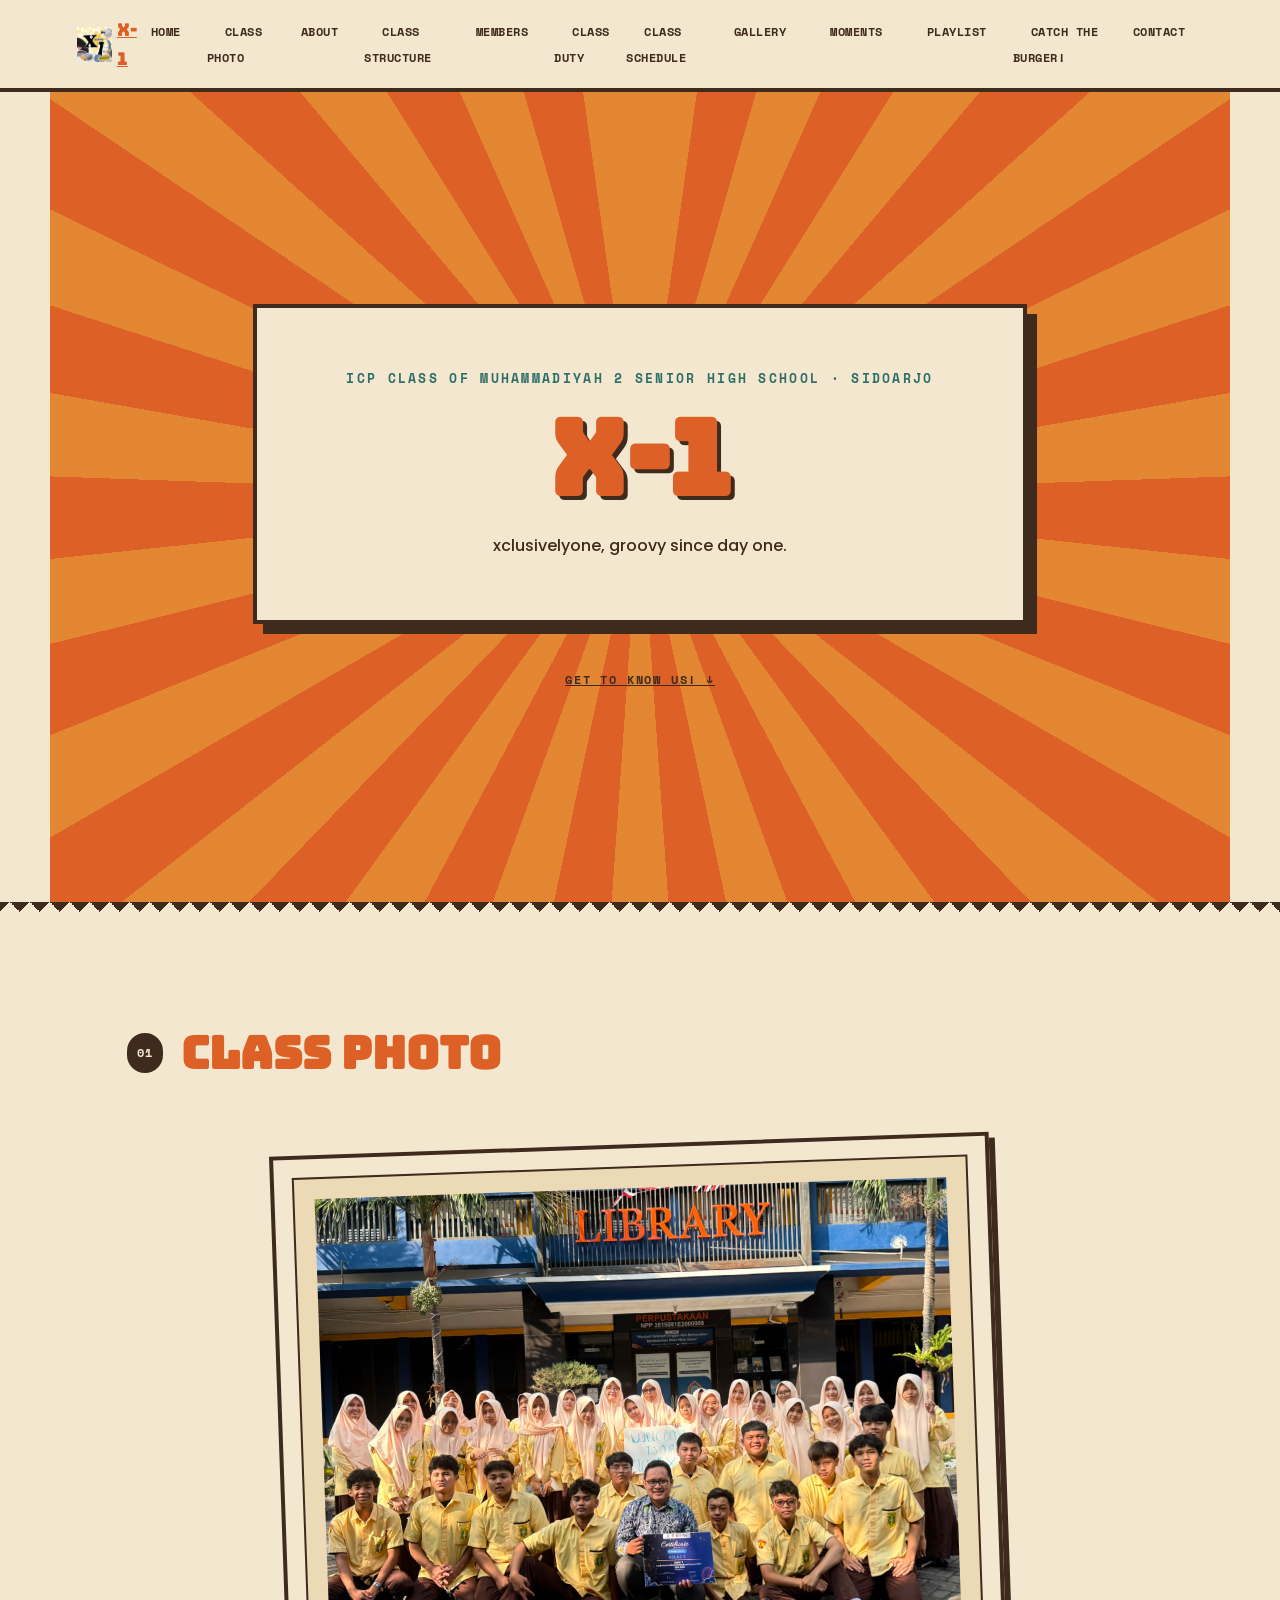
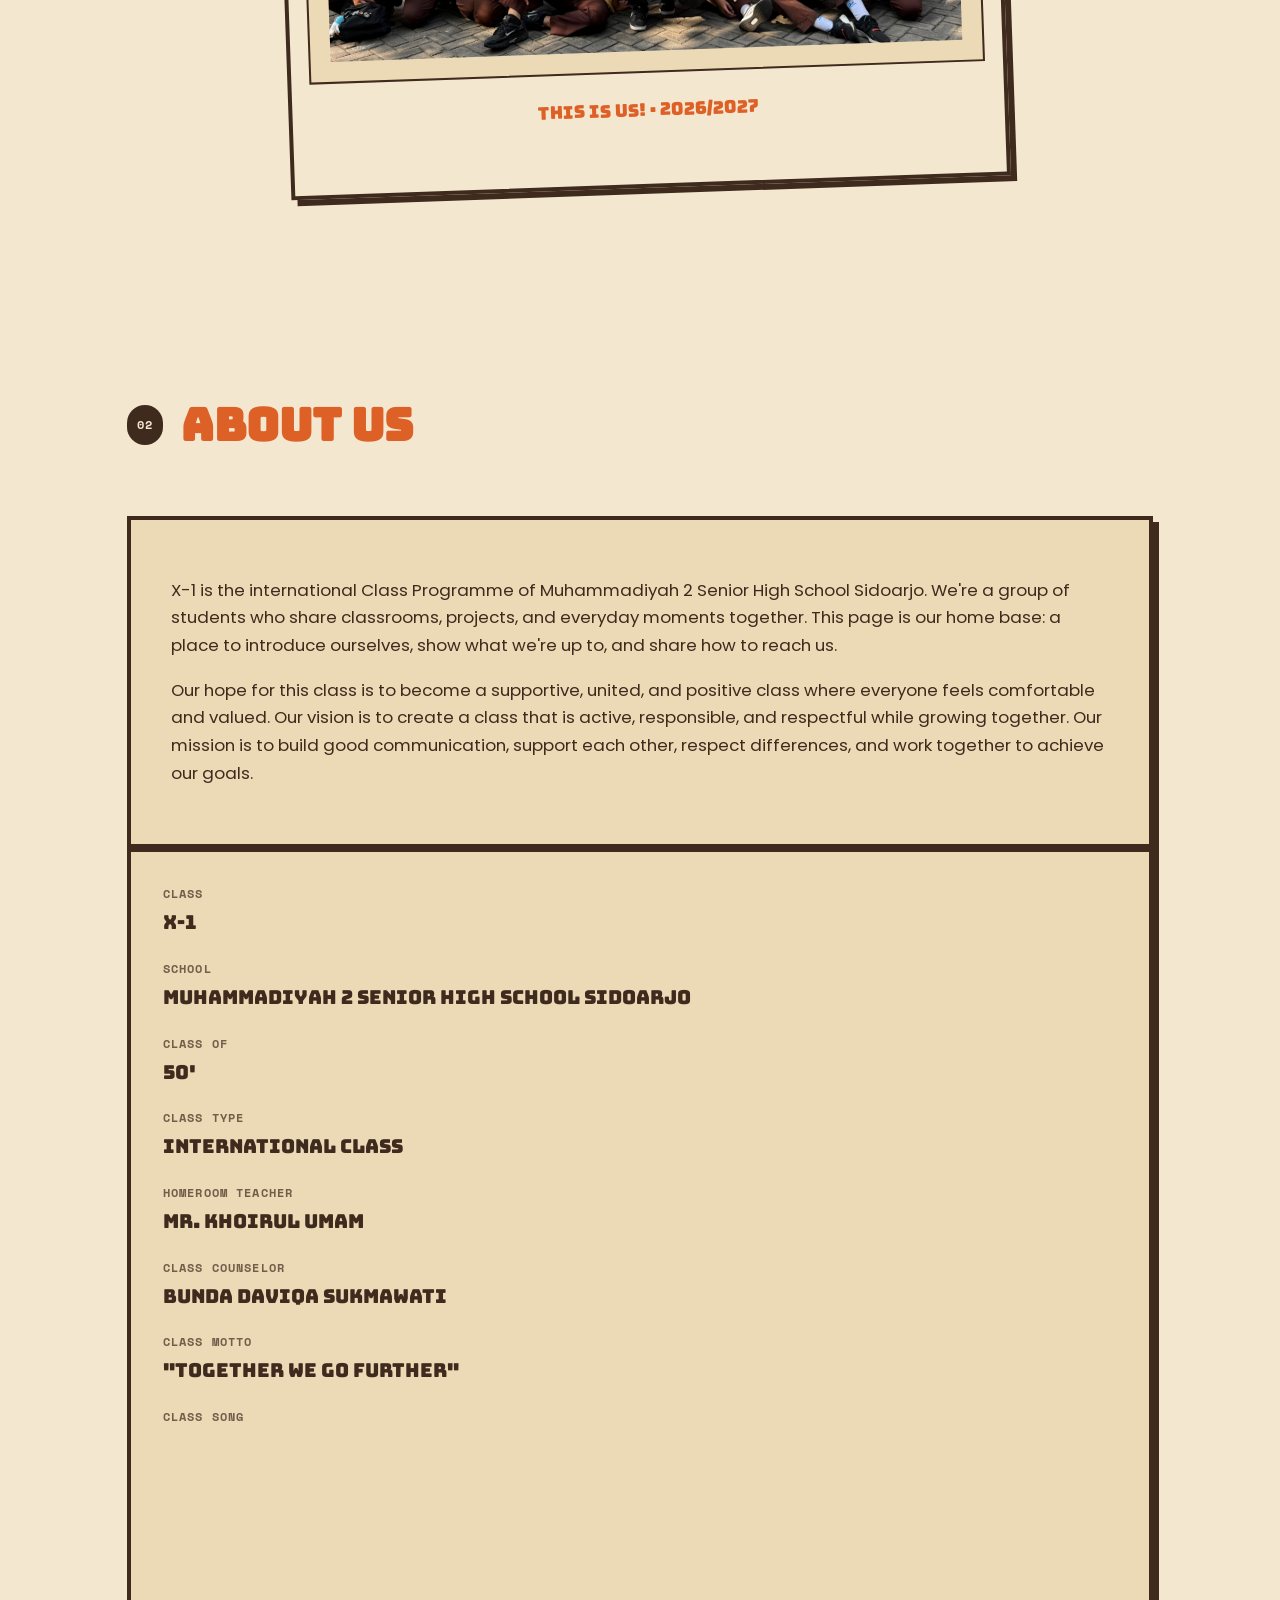
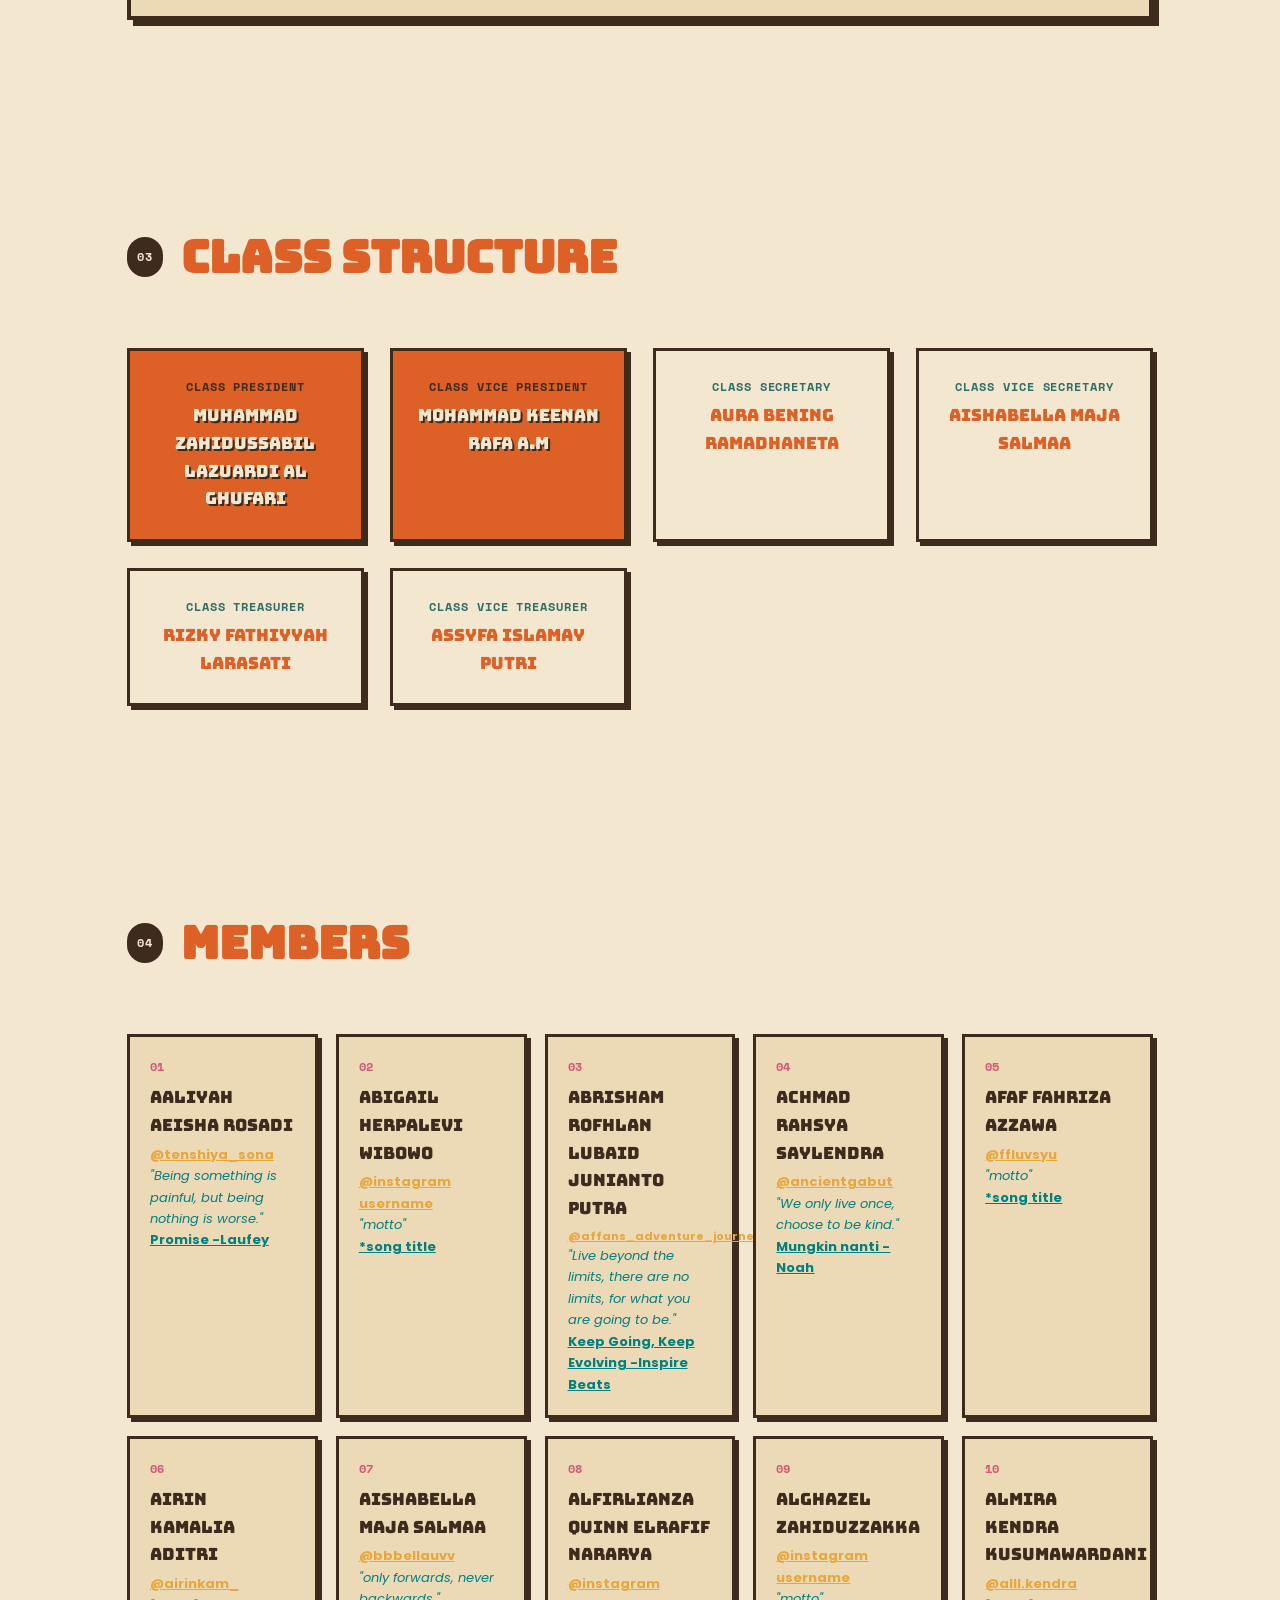
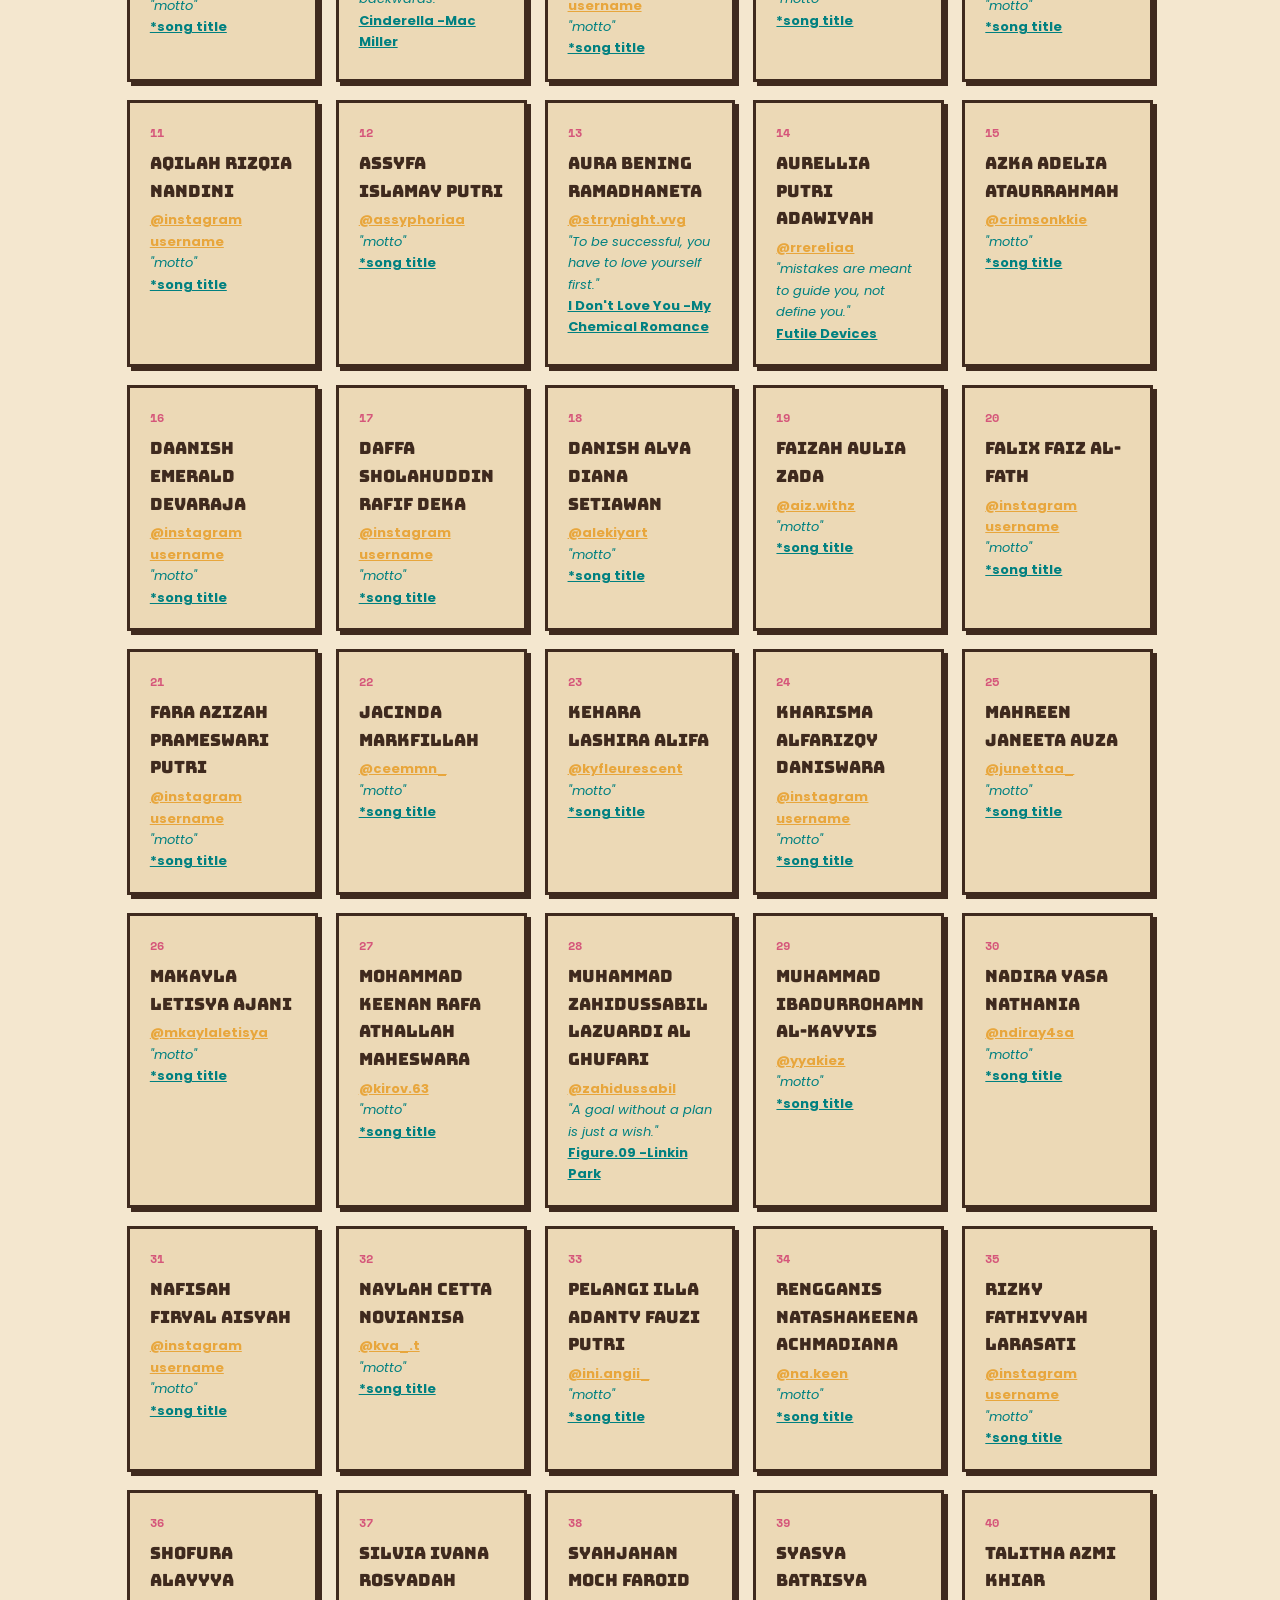
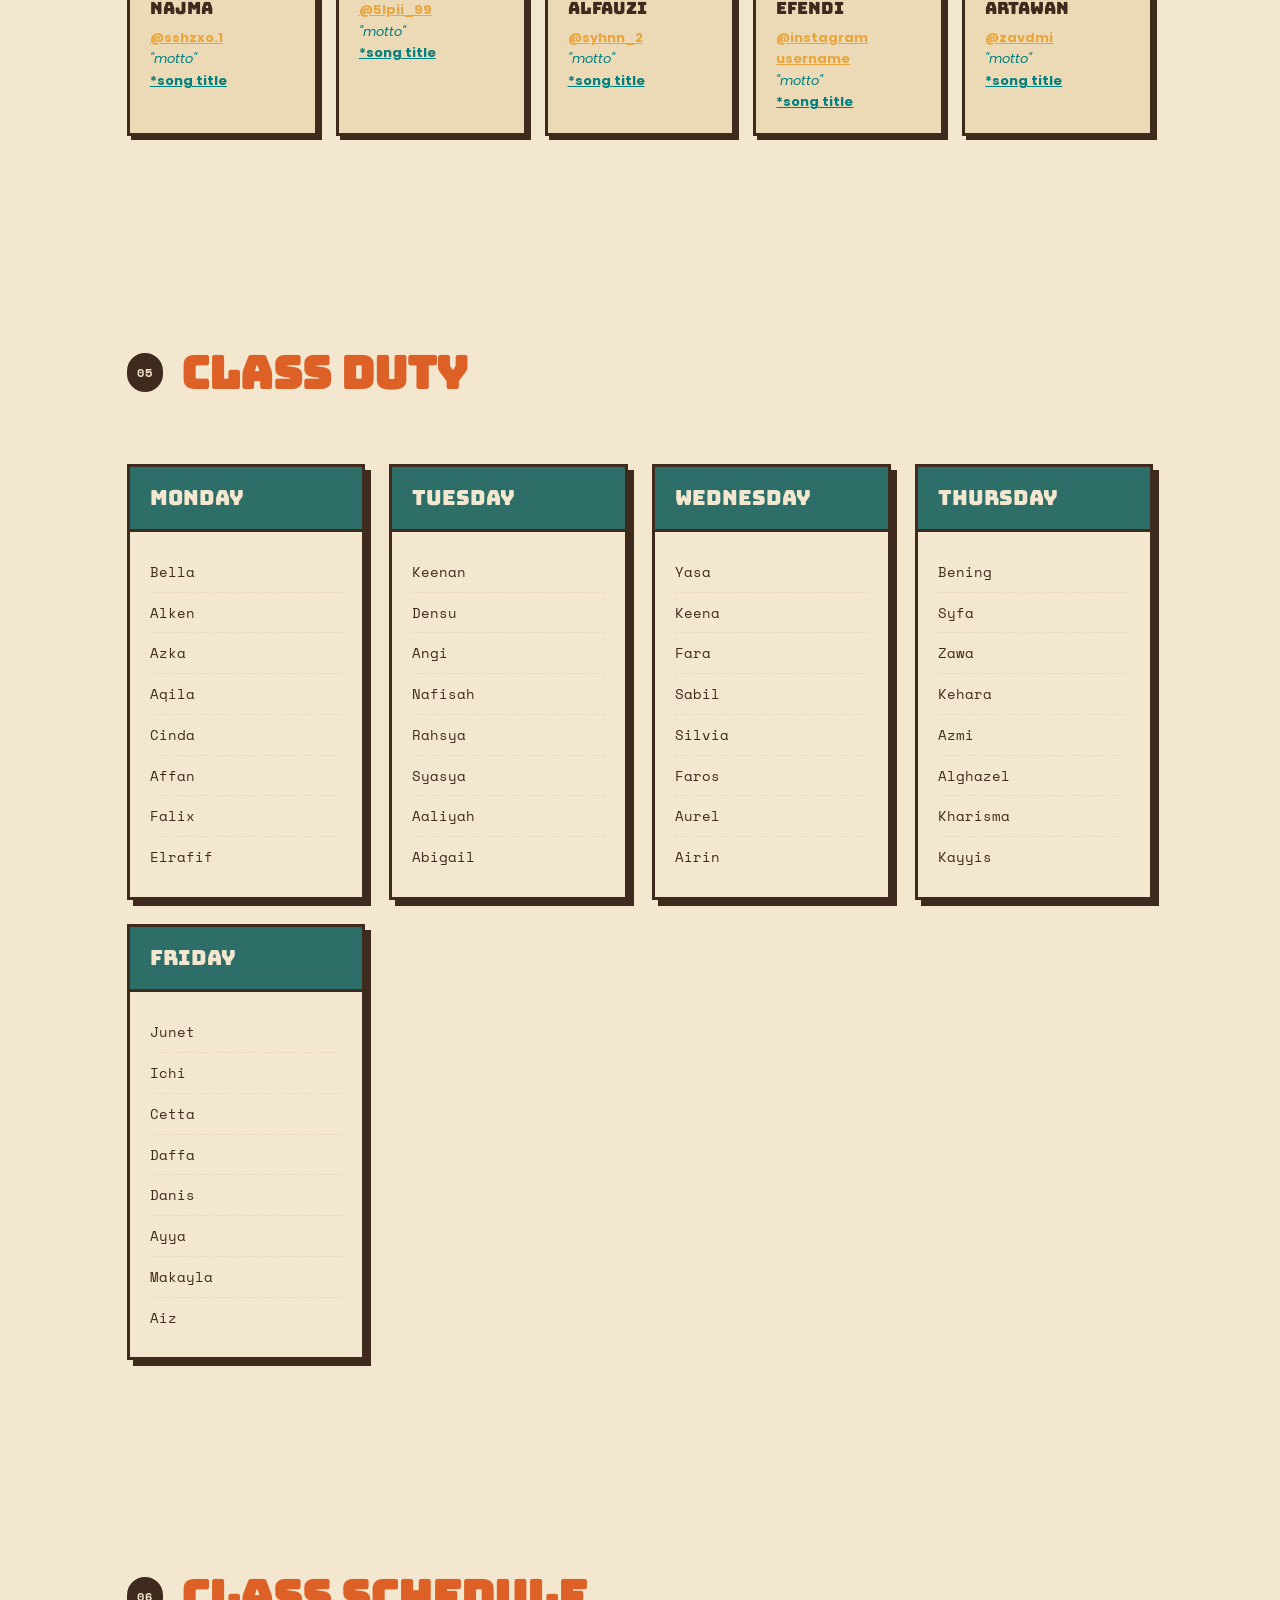
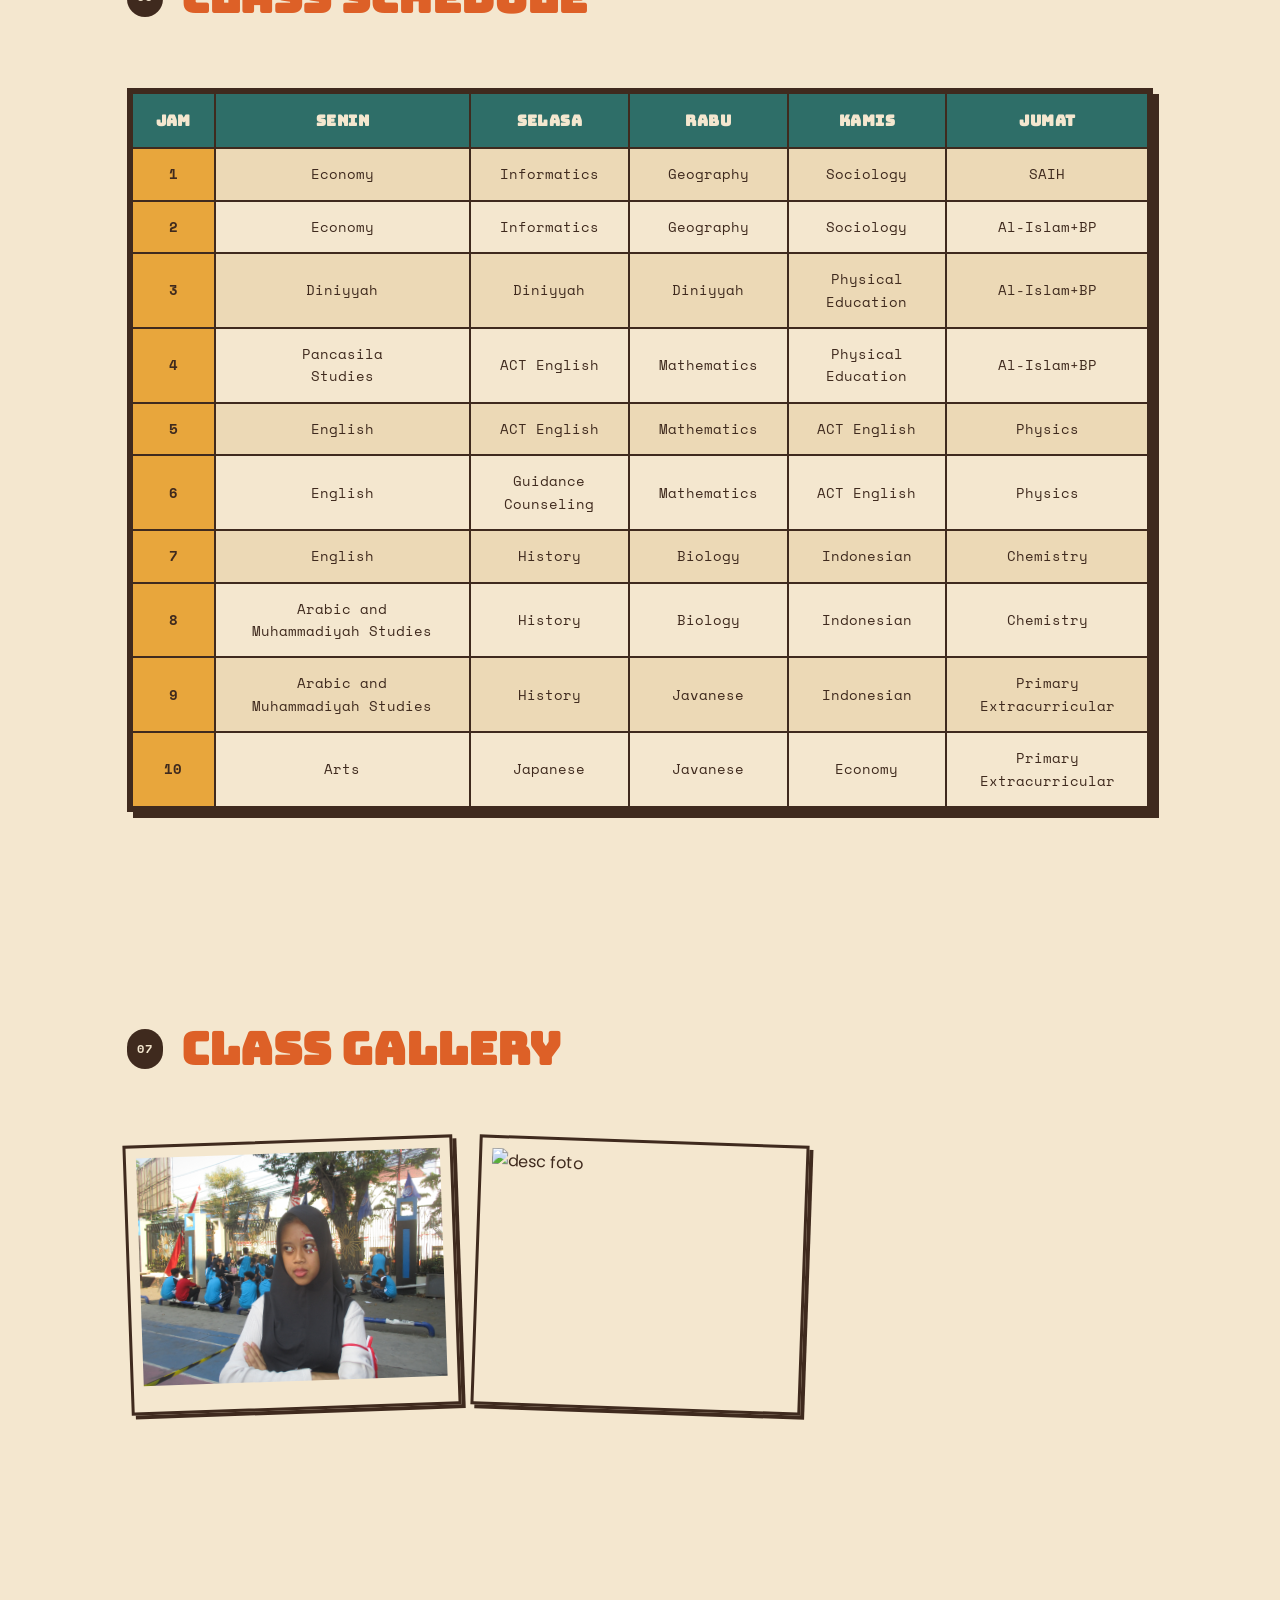
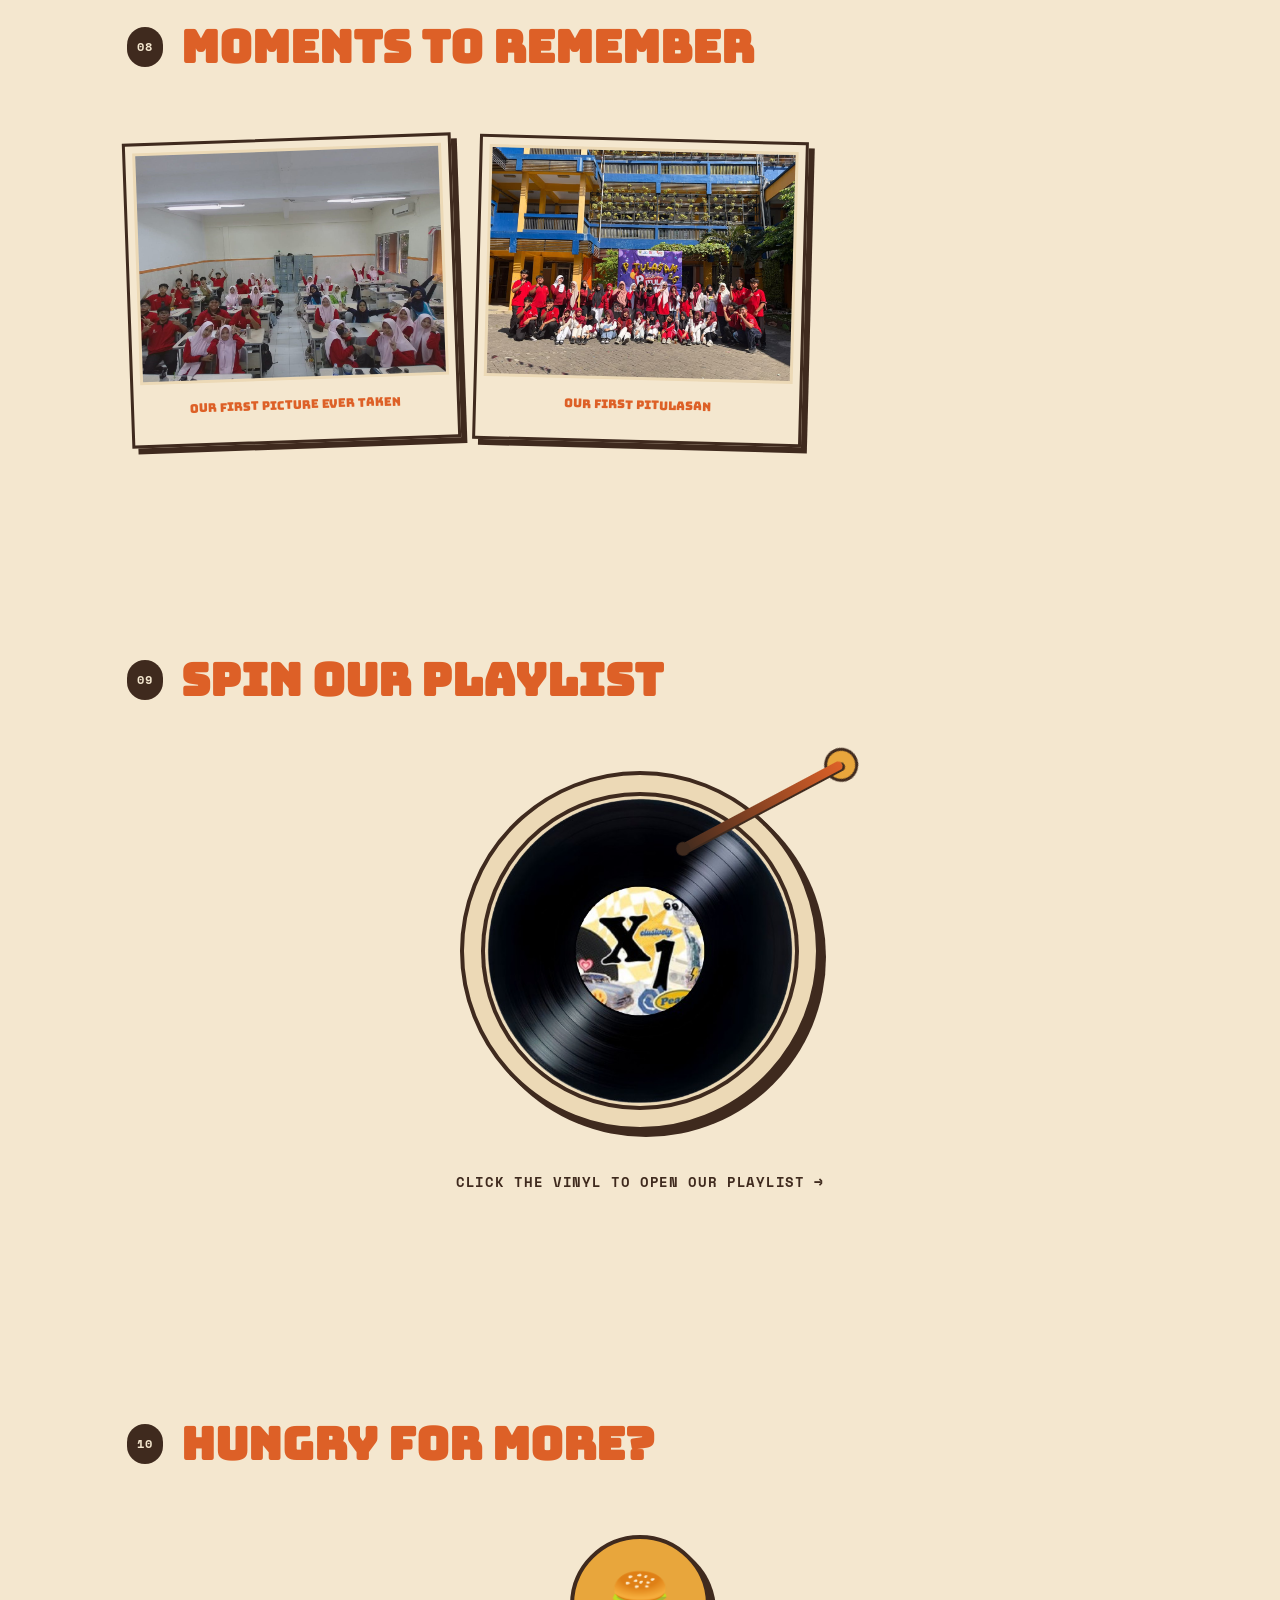
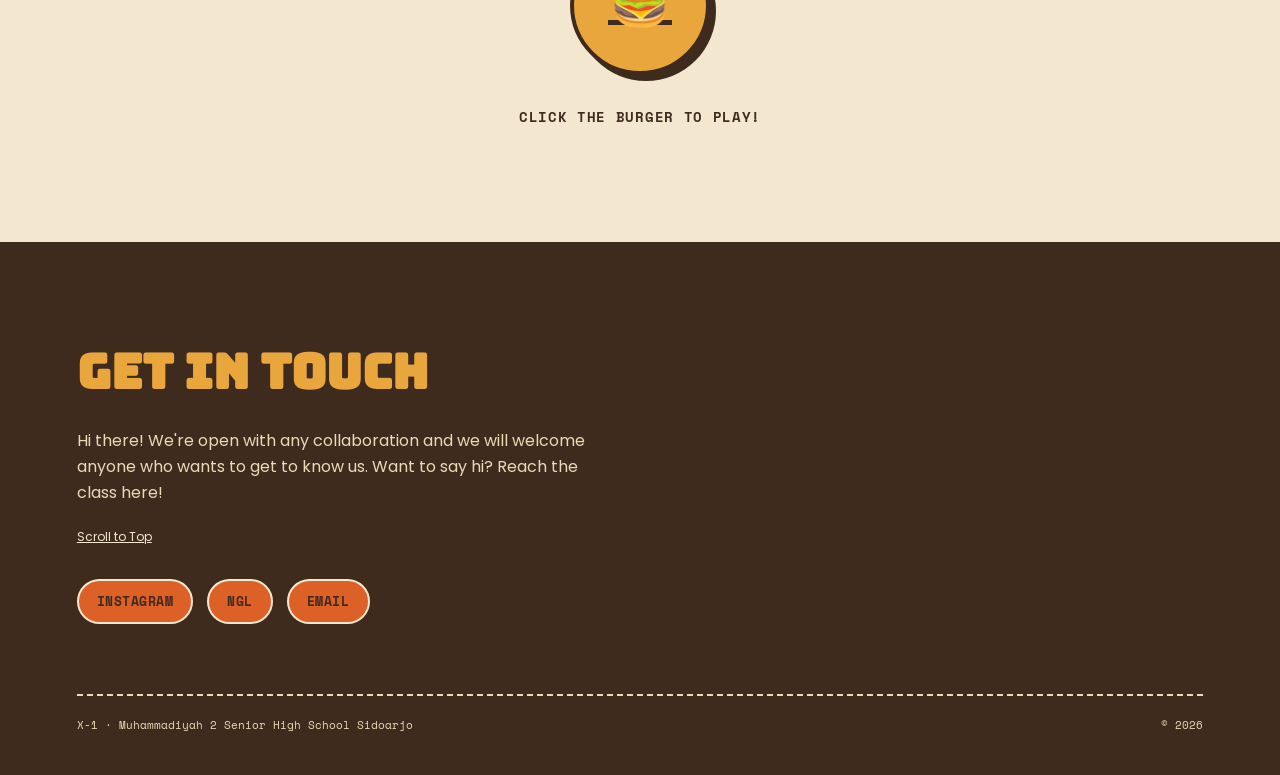
==== commit 5548a902: "Add files via upload" ====
--- a/index.html
+++ b/index.html
@@ -4,717 +4,10 @@
 <meta charset="UTF-8" />
 <meta name="viewport" content="width=device-width, initial-scale=1.0" />
 <title>X-1 | ICP Class of Muhammadiyah 2 Senior High School Sidoarjo</title>
+<link rel="stylesheet" href="style.css" />
 <link rel="preconnect" href="https://fonts.googleapis.com">
 <link rel="preconnect" href="https://fonts.gstatic.com" crossorigin>
 <link href="https://fonts.googleapis.com/css2?family=Bungee&family=Space+Mono:wght@400;700&family=Poppins:wght@400;500;600;700&display=swap" rel="stylesheet">
-<style>
-  :root{
-    --cream:    #F4E7CF;
-    --cream-2:  #ECD9B6;
-    --orange:   #DD6027;
-    --mustard:  #E8A63C;
-    --brown:    #3F2A1E;
-    --teal:     #2E6E68;
-    --pink:     #D5567A;
-
-    --font-display: "Bungee", cursive;
-    --font-mono:    "Space Mono", monospace;
-    --font-body:    "Poppins", sans-serif;
-
-    --shadow-pop: 6px 6px 0 var(--brown);
-    --shadow-pop-sm: 4px 4px 0 var(--brown);
-  }
-
-  *{ box-sizing: border-box; }
-  html{ scroll-behavior: smooth; }
-  @media (prefers-reduced-motion: reduce){
-    html{ scroll-behavior: auto; }
-    *{ animation-duration: 0.001ms !important; animation-iteration-count: 1 !important; transition-duration: 0.001ms !important; }
-  }
-
-  body{
-    margin:0;
-    background: var(--cream);
-    color: var(--brown);
-    font-family: var(--font-body);
-    line-height: 1.65;
-  }
-  a{ color: inherit; }
-  img{ max-width: 100%; display: block; }
-
-  .halftone{
-    background-image: radial-gradient(var(--brown) 1px, transparent 1.4px);
-    background-size: 14px 14px;
-    opacity: 0.06;
-    position: absolute;
-    inset: 0;
-    pointer-events: none;
-  }
-
-  header{
-    position: sticky;
-    top: 0;
-    z-index: 50;
-    display: flex;
-    align-items: center;
-    justify-content: space-between;
-    padding: 16px 6vw;
-    background: var(--cream);
-    border-bottom: 4px solid var(--brown);
-  }
-  .brand{
-    display:flex;
-    align-items:center;
-    gap:10px;
-    font-family: var(--font-display);
-    font-size: 1.1rem;
-    color: var(--orange);
-  }
-  .brand .mark{
-    width: 40px; height: 40px;
-    background: var(--brown);
-    color: var(--cream);
-    border-radius: 50%;
-    display:flex; align-items:center; justify-content:center;
-    font-family: var(--font-display);
-    font-size: 0.85rem;
-  }
-  nav ul{
-    list-style:none;
-    display:flex;
-    gap: 8px;
-    margin:0; padding:0;
-  }
-  nav a{
-    text-decoration:none;
-    font-family: var(--font-mono);
-    font-weight: 700;
-    font-size: 0.78rem;
-    letter-spacing: 0.04em;
-    text-transform: uppercase;
-    padding: 8px 16px;
-    border-radius: 999px;
-    border: 2px solid transparent;
-    transition: all 0.2s ease;
-  }
-  nav a:hover{
-    border-color: var(--brown);
-    background: var(--mustard);
-  }
-  @media (max-width: 780px){
-    nav ul{ display:none; }
-  }
-
-  .nav-toggle{
-    display: none;
-    flex-direction: column;
-    justify-content: center;
-    gap: 5px;
-    width: 42px;
-    height: 42px;
-    background: var(--cream);
-    border: 2px solid var(--brown);
-    border-radius: 8px;
-    cursor: pointer;
-    padding: 0;
-  }
-  .nav-toggle span{
-    width: 20px;
-    height: 3px;
-    margin: 0 auto;
-    background: var(--brown);
-    border-radius: 2px;
-    transition: transform 0.2s ease, opacity 0.2s ease;
-  }
-  .nav-toggle[aria-expanded="true"] span:nth-child(1){ transform: translateY(8px) rotate(45deg); }
-  .nav-toggle[aria-expanded="true"] span:nth-child(2){ opacity: 0; }
-  .nav-toggle[aria-expanded="true"] span:nth-child(3){ transform: translateY(-8px) rotate(-45deg); }
-  @media (max-width: 780px){
-    .nav-toggle{ display: flex; }
-  }
-
-  .mobile-menu-backdrop{
-    position: fixed;
-    inset: 0;
-    background: rgba(63,42,30,0.4);
-    opacity: 0;
-    pointer-events: none;
-    transition: opacity 0.25s ease;
-    z-index: 90;
-  }
-  .mobile-menu-backdrop.open{
-    opacity: 1;
-    pointer-events: auto;
-  }
-
-  .mobile-menu{
-    position: fixed;
-    top: 0;
-    right: -85vw;
-    width: min(78vw, 300px);
-    height: 100vh;
-    background: var(--cream);
-    border-left: 4px solid var(--brown);
-    box-shadow: -8px 0 0 var(--brown);
-    z-index: 100;
-    padding: 100px 20px 30px;
-    display: flex;
-    flex-direction: column;
-    gap: 8px;
-    transition: right 0.3s ease;
-    overflow-y: auto;
-  }
-  .mobile-menu.open{ right: 0; }
-  .mobile-menu a{
-    font-family: var(--font-mono);
-    font-weight: 700;
-    font-size: 0.85rem;
-    letter-spacing: 0.05em;
-    text-transform: uppercase;
-    text-decoration: none;
-    color: var(--brown);
-    padding: 12px 14px;
-    border: 2px solid transparent;
-    border-radius: 8px;
-    transition: all 0.2s ease;
-  }
-  .mobile-menu a:hover{
-    border-color: var(--brown);
-    background: var(--mustard);
-  }
-
-  .hero{
-    position: relative;
-    min-height: 90vh;
-    display:flex;
-    flex-direction:column;
-    align-items:center;
-    justify-content:center;
-    text-align:center;
-    padding: 10vw 6vw;
-    overflow:hidden;
-    background: var(--orange);
-  }
-  .sunburst{
-    position:absolute;
-    inset: -20%;
-    background: repeating-conic-gradient(from 0deg, var(--mustard) 0deg 8deg, var(--orange) 8deg 16deg);
-    opacity: 0.55;
-    animation: spin 90s linear infinite;
-  }
-  @keyframes spin{ to{ transform: rotate(360deg); } }
-  .hero-inner{
-    position: relative;
-    z-index: 2;
-    background: var(--cream);
-    border: 4px solid var(--brown);
-    box-shadow: 10px 10px 0 var(--brown);
-    padding: 60px 7vw;
-    max-width: 780px;
-  }
-  .hero .eyebrow{
-    font-family: var(--font-mono);
-    font-weight: 700;
-    font-size: 0.8rem;
-    letter-spacing: 0.18em;
-    text-transform: uppercase;
-    color: var(--teal);
-    margin-bottom: 18px;
-  }
-  .hero h1{
-    font-family: var(--font-display);
-    font-size: clamp(3.4rem, 11vw, 6.5rem);
-    line-height: 1;
-    margin: 0;
-    color: var(--orange);
-    text-shadow: 4px 4px 0 var(--brown);
-  }
-  .hero .sub{
-    font-family: var(--font-body);
-    font-weight: 500;
-    font-size: clamp(1rem, 2.2vw, 1.25rem);
-    max-width: 520px;
-    margin: 22px auto 0;
-    color: var(--brown);
-  }
-  .scroll-hint{
-    position: relative;
-    z-index: 2;
-    margin-top: 46px;
-    font-family: var(--font-mono);
-    font-weight: 700;
-    font-size: 0.75rem;
-    letter-spacing: 0.15em;
-    text-transform: uppercase;
-    color: var(--brown);
-  }
-
-  section{
-    position: relative;
-    padding: 100px 6vw;
-    max-width: 1180px;
-    margin: 0 auto;
-  }
-  .section-head{
-    display:flex;
-    align-items: center;
-    gap: 18px;
-    margin-bottom: 54px;
-  }
-  .section-head .tag{
-    font-family: var(--font-mono);
-    font-weight: 700;
-    font-size: 0.75rem;
-    letter-spacing: 0.1em;
-    text-transform: uppercase;
-    background: var(--brown);
-    color: var(--cream);
-    padding: 6px 14px;
-    border-radius: 999px;
-  }
-  .section-head h2{
-    font-family: var(--font-display);
-    font-size: clamp(1.8rem, 4.5vw, 2.8rem);
-    margin: 0;
-    color: var(--orange);
-  }
-  .zigzag{
-    height: 14px;
-    background:
-      linear-gradient(135deg, var(--brown) 25%, transparent 25%) 0 0,
-      linear-gradient(225deg, var(--brown) 25%, transparent 25%) 0 0;
-    background-size: 20px 20px;
-    background-repeat: repeat-x;
-  }
-  
-  .polaroid{
-    background: var(--cream);
-    border: 4px solid var(--brown);
-    box-shadow: var(--shadow-pop);
-    padding: 18px 18px 60px;
-    max-width: 720px;
-    margin: 0 auto;
-    transform: rotate(-2deg);
-  }
-  .polaroid .frame-img{
-    aspect-ratio: 4/3;
-    background: var(--cream-2);
-    border: 2px solid var(--brown);
-    display:flex;
-    align-items:center;
-    justify-content:center;
-    font-family: var(--font-mono);
-    font-size: 0.85rem;
-    text-align:center;
-    color: var(--teal);
-    padding: 20px;
-    overflow: hidden;
-  }
-  .polaroid .frame-img img{ width:100%; height:100%; object-fit: cover; }
-  .polaroid .caption{
-    text-align:center;
-    font-family: var(--font-display);
-    font-size: 1.1rem;
-    color: var(--orange);
-    margin-top: 22px;
-  }
-
-  .about-card{
-    background: var(--cream-2);
-    border: 4px solid var(--brown);
-    box-shadow: var(--shadow-pop);
-    padding: 40px;
-    font-size: 1.05rem;
-  }
-  .about-card p + p{ margin-top: 16px; }
-
-   .field-card{
-    background: var(--cream-2);
-    border: 4px solid var(--brown);
-    box-shadow: var(--shadow-pop);
-    padding: 32px;
-  }
-  .field-card dl{ margin: 0; }
-  .field-card dt{
-    font-family: var(--font-mono);
-    font-weight: 700;
-    font-size: 0.72rem;
-    letter-spacing: 0.1em;
-    text-transform: uppercase;
-    color: var(--brown);
-    opacity: 0.7;
-    margin-top: 20px;
-  }
-  .field-card dt:first-child{ margin-top: 0; }
-  .field-card dd{
-    margin: 4px 0 0;
-    font-family: var(--font-display);
-    font-size: 1.2rem;
-    color: var(--brown);
-    text-shadow: 2px 2px 0 var(--cream-2);
-  }
-
-  .org-grid{
-    display:grid;
-    grid-template-columns: repeat(auto-fit, minmax(200px, 1fr));
-    gap: 26px;
-  }
-  .org-card{
-    background: var(--cream);
-    border: 3px solid var(--brown);
-    box-shadow: var(--shadow-pop-sm);
-    padding: 26px 20px;
-    text-align: center;
-    transition: transform 0.2s ease;
-  }
-  .org-card:hover{ transform: translate(-3px,-3px); }
-  .org-card .avatar{
-    width: 68px; height: 68px;
-    margin: 0 auto 16px;
-    border-radius: 50%;
-    background: var(--mustard);
-    border: 3px solid var(--brown);
-    display:flex; align-items:center; justify-content:center;
-    font-family: var(--font-display);
-    color: var(--brown);
-    font-size: 1.4rem;
-  }
-  .org-card .role{
-    font-family: var(--font-mono);
-    font-weight: 700;
-    font-size: 0.72rem;
-    letter-spacing: 0.08em;
-    text-transform: uppercase;
-    color: var(--teal);
-    margin-bottom: 6px;
-  }
-  .org-card .name{
-    font-family: var(--font-display);
-    font-size: 1.05rem;
-    color: var(--orange);
-  }
-  .org-card.lead{
-    background: var(--orange);
-    border-color: var(--brown);
-  }
-  .org-card.lead .role{ color: var(--brown); }
-  .org-card.lead .name{ color: var(--cream); text-shadow: 2px 2px 0 var(--brown); }
-  .org-card.lead .avatar{ background: var(--cream); }
-
-  .member-grid{
-    display:grid;
-    grid-template-columns: repeat(auto-fill, minmax(190px, 1fr));
-    gap: 18px;
-  }
-  .member-card{
-    background: var(--cream-2);
-    border: 3px solid var(--brown);
-    box-shadow: var(--shadow-pop-sm);
-    padding: 20px;
-  }
-  .member-card .no{
-    font-family: var(--font-mono);
-    font-weight: 700;
-    font-size: 0.72rem;
-    color: var(--pink);
-  }
-  .member-card .name{
-    font-family: var(--font-display);
-    font-size: 1.05rem;
-    margin: 8px 0 4px;
-    color: var(--brown);
-  }
-  .member-card .role{
-    font-family: var(--font-mono);
-    font-size: 0.7rem;
-    text-transform: uppercase;
-    letter-spacing: 0.05em;
-    color: var(--teal);
-  }
-
-  .piket-grid{
-    display:grid;
-    grid-template-columns: repeat(auto-fit, minmax(220px, 1fr));
-    gap: 24px;
-  }
-  .piket-card{
-    background: var(--cream);
-    border: 3px solid var(--brown);
-    box-shadow: var(--shadow-pop);
-  }
-  .piket-card .day{
-    font-family: var(--font-display);
-    font-size: 1.3rem;
-    color: var(--cream);
-    background: var(--teal);
-    border-bottom: 3px solid var(--brown);
-    padding: 14px 20px;
-  }
-  .piket-card ul{
-    list-style: none;
-    margin: 0;
-    padding: 20px;
-  }
-  .piket-card li{
-    font-family: var(--font-mono);
-    font-size: 0.9rem;
-    padding: 8px 0;
-    border-bottom: 1px dashed var(--cream-2);
-  }
-  .piket-card li:last-child{ border-bottom: none; }
-
-  .jadwal-card{
-    background: var(--cream);
-    border: 4px solid var(--brown);
-    box-shadow: var(--shadow-pop);
-    overflow-x: auto;
-  }
-  .jadwal-table{
-    width: 100%;
-    border-collapse: collapse;
-    min-width: 640px;
-    font-family: var(--font-mono);
-    font-size: 0.85rem;
-  }
-  .jadwal-table th, .jadwal-table td{
-    border: 2px solid var(--brown);
-    padding: 14px 16px;
-    text-align: center;
-  }
-  .jadwal-table thead th{
-    background: var(--teal);
-    color: var(--cream);
-    font-family: var(--font-display);
-    font-size: 0.95rem;
-    letter-spacing: 0.03em;
-  }
-  .jadwal-table tbody th{
-    background: var(--mustard);
-    color: var(--brown);
-    font-weight: 700;
-    white-space: nowrap;
-  }
-  .jadwal-table tbody td{
-    background: var(--cream-2);
-  }
-  .jadwal-table tbody tr:nth-child(even) td{
-    background: var(--cream);
-  }
-
-  .moments-grid{
-    display:grid;
-    grid-template-columns: repeat(3, 1fr);
-    gap: 30px 20px;
-  }
-  .moment-card{
-    background: var(--cream);
-    border: 4px solid var(--brown);
-    box-shadow: var(--shadow-pop);
-    padding: 14px 14px 24px;
-  }
-  .moment-card .frame-img{
-    aspect-ratio: 4/3;
-    background: var(--cream-2);
-    display:flex; align-items:center; justify-content:center;
-    font-family: var(--font-mono);
-    font-size: 0.75rem;
-    color: var(--teal);
-    text-align:center;
-    padding: 10px;
-    overflow: hidden;
-    
-  }
-  .moment-card .frame-img img{ width:100%; height:100%; object-fit: cover; }
-  .moment-card .moment-caption{
-    margin-top: 16px;
-    font-family: var(--font-display);
-    font-size: 0.95rem;
-    color: var(--orange);
-    text-align: center;
-  }
-  .moment-card:nth-child(3n+1){ transform: rotate(-2deg); }
-  .moment-card:nth-child(3n+2){ transform: rotate(1.5deg); }
-  .moment-card:nth-child(3n+3){ transform: rotate(-1deg); }
-  @media (max-width: 720px){
-    .moments-grid{ grid-template-columns: repeat(2, 1fr); }
-  }
-
-  .gallery-grid{
-    display:grid;
-    grid-template-columns: repeat(3, 1fr);
-    gap: 24px 18px;
-  }
-  .gallery-grid .frame{
-    background: var(--cream);
-    border: 3px solid var(--brown);
-    box-shadow: var(--shadow-pop-sm);
-    padding: 10px 10px 26px;
-  }
-  .gallery-grid .frame .ph{
-    aspect-ratio: 4/3;
-    background: var(--cream-2);
-    display:flex; align-items:center; justify-content:center;
-    font-family: var(--font-mono);
-    font-size: 0.7rem;
-    color: var(--teal);
-    text-align:center;
-    padding: 10px;
-    overflow: hidden;
-  }
-  .gallery-grid .frame .ph img{ width:100%; height:100%; object-fit:cover; }
-  .gallery-grid .frame:nth-child(odd){ transform: rotate(-2deg); }
-  .gallery-grid .frame:nth-child(even){ transform: rotate(2deg); }
-  @media (max-width: 720px){
-    .gallery-grid{ grid-template-columns: repeat(2, 1fr); }
-  }
-
-  footer{
-    background: var(--brown);
-    color: var(--cream);
-    padding: 90px 6vw 40px;
-  }
-  .footer-inner{ max-width: 1180px; margin: 0 auto; }
-  footer h2{
-    font-family: var(--font-display);
-    font-size: clamp(1.8rem, 5vw, 3rem);
-    margin: 0 0 14px;
-    color: var(--mustard);
-  }
-  footer p{ color: var(--cream-2); max-width: 520px; }
-  .contact-links{
-    display:flex;
-    gap: 14px;
-    flex-wrap: wrap;
-    margin-top: 30px;
-  }
-  .contact-links a{
-    text-decoration: none;
-    font-family: var(--font-mono);
-    font-weight: 700;
-    font-size: 0.8rem;
-    text-transform: uppercase;
-    letter-spacing: 0.04em;
-    background: var(--orange);
-    color: var(--brown);
-    padding: 10px 18px;
-    border-radius: 999px;
-    border: 2px solid var(--cream);
-    transition: all 0.2s ease;
-  }
-  .contact-links a:hover{ background: var(--mustard); }
-  .fine-print{
-    margin-top: 70px;
-    padding-top: 20px;
-    border-top: 2px dashed var(--cream-2);
-    font-family: var(--font-mono);
-    font-size: 0.7rem;
-    color: var(--cream-2);
-    display:flex;
-    justify-content: space-between;
-    flex-wrap: wrap;
-    gap: 10px;
-  }
-
-  .vinyl-wrap{
-    display:flex;
-    flex-direction:column;
-    align-items:center;
-    gap: 26px;
-  }
-  .turntable{
-    position:relative;
-    width: min(62vw, 360px);
-    aspect-ratio: 1;
-    background: var(--cream-2);
-    border: 4px solid var(--brown);
-    border-radius: 50%;
-    box-shadow: var(--shadow-pop);
-    display:flex;
-    align-items:center;
-    justify-content:center;
-  }
-  .vinyl-link{
-    text-decoration:none;
-    display:inline-block;
-    outline-offset: 8px;
-  }
-  .vinyl-disc{
-    position:relative;
-    width: 88%;
-    aspect-ratio: 1;
-    border-radius: 50%;
-    overflow:hidden;
-    box-shadow: 0 0 0 4px var(--brown);
-    animation: spin-vinyl 6s linear infinite;
-  }
-  .vinyl-disc img{
-    width:100%; height:100%;
-    object-fit: cover;
-    border-radius:50%;
-    display:block;
-  }
-  .vinyl-disc::after{
-    content:"";
-    position:absolute;
-    inset:0;
-    background: conic-gradient(from 200deg, transparent 0deg, rgba(244,231,207,0.35) 25deg, transparent 60deg, transparent 360deg);
-    mix-blend-mode: overlay;
-    pointer-events:none;
-  }
-  @keyframes spin-vinyl{ to{ transform: rotate(360deg); } }
-
-  .tonearm{
-    position:absolute;
-    top: -2%;
-    right: -8%;
-    width: 52%;
-    height: 9px;
-    transform-origin: 90% 50%;
-    transform: rotate(-28deg);
-    transition: transform 0.5s cubic-bezier(.4,0,.2,1);
-    z-index: 6;
-  }
-  .tonearm-bar{
-    position:absolute;
-    inset:0;
-    background: linear-gradient(90deg, var(--brown), var(--orange));
-    border-radius: 6px;
-    box-shadow: 2px 2px 0 var(--brown);
-  }
-  .tonearm-pivot{
-    position:absolute;
-    right:-16px; top:50%;
-    transform: translateY(-50%);
-    width:34px; height:34px;
-    background: var(--mustard);
-    border: 3px solid var(--brown);
-    border-radius:50%;
-  }
-  .tonearm-needle{
-    position:absolute;
-    left:-4px; top:50%;
-    transform: translateY(-50%);
-    width:14px; height:14px;
-    background: var(--brown);
-    border-radius:50%;
-  }
-  .turntable:hover .tonearm{ transform: rotate(-6deg); }
-  .turntable:hover .vinyl-disc{ animation-duration: 2.4s; }
-
-  .vinyl-caption{
-    font-family: var(--font-mono);
-    font-weight: 700;
-    font-size: 0.85rem;
-    letter-spacing: 0.05em;
-    text-transform: uppercase;
-    color: var(--brown);
-    text-align:center;
-  }
-  .vinyl-caption .default-txt{ display:inline; }
-  .vinyl-caption .hover-txt{ display:none; color: var(--orange); }
-  .turntable:hover ~ .vinyl-caption .default-txt{ display:none; }
-  .turntable:hover ~ .vinyl-caption .hover-txt{ display:inline; }
-</style>
 </head>
 <body>
 
@@ -734,6 +27,7 @@
         <li><a href="#gallery">Gallery</a></li>
         <li><a href="#moments">Moments</a></li>
         <li><a href="#vinyl">Playlist</a></li>
+        <li><a href="#burger-teaser">Catch The Burger!</a></li>
         <li><a href="#contact">Contact</a></li>
       </ul>
     </nav>
@@ -754,6 +48,7 @@
     <a href="#gallery">Gallery</a>
     <a href="#moments">Moments</a>
     <a href="#vinyl">Playlist</a>
+    <a href="#burger-teaser">Mini Game</a>
     <a href="#contact">Contact</a>
   </div>
 
@@ -764,7 +59,7 @@
       <h1>X-1</h1>
       <p class="sub">xclusivelyone, groovy since day one.</p>
     </div>
-    <div class="scroll-hint">Get to know us! &darr;</div>
+    <div class="scroll-hint"><a href="#photo">Get to know us! &darr;</a></div>
   </section>
 
   <div class="zigzag"></div>
@@ -802,11 +97,16 @@
           <dt>Class Type</dt>
           <dd>International Class</dd>
           <dt>Homeroom Teacher</dt>
-          <dd>Mr. Umam</dd>
+          <dd>Mr. Khoirul Umam</dd>
           <dt>Class Counselor</dt>
-          <dd>Bunda Daviqa</dd>
+          <dd>Bunda Daviqa Sukmawati</dd>
           <dt>Class Motto</dt>
-          <dd>"-"</dd>
+          <dd>"Together we go further"</dd>
+          <dt>Class Song</dt>
+          <iframe data-testid="embed-iframe" style="border-radius: 0px" 
+          src="https://open.spotify.com/embed/track/6D8kc7RO0rqBLSo2YPflJ5?utm_source=generator&si=0501fcc341994bfd" width="100%" height="auto" frameBorder="0" 
+          allowfullscreen="" allow="autoplay; clipboard-write; encrypted-media; fullscreen; picture-in-picture" loading="lazy">
+          </iframe>
         </dl>
       </div>
   </section>
@@ -820,7 +120,7 @@
       <div class="org-card lead">
         <div class="role">Class President
         </div>
-        <div class="name">Muhammad Zahidussabil L.A.G</div>
+        <div class="name">Muhammad Zahidussabil Lazuardi al ghufari</div>
       </div>
       <div class="org-card lead">
         <div class="role">Class Vice President</div>
@@ -850,17 +150,18 @@
       <span class="tag">04</span>
       <h2>Members</h2>
     </div>
-    <div class="member-grid">
+    <div class="memberGrid">
       <div class="member-card">
         <div class="no">01</div>
         <div class="name">Aaliyah Aeisha rosadi</div>
-        <div class="Instagram" style="color: var(--mustard); font-size: 13px; font-weight: bold;"><a href="https://www.instagram.com/" target="_blank">@instagram username</a></div>
-        <div class="Motto"style="color: teal; font-size: 13px; font-style: italic;">"motto"</div>
-        <div class="song" style="color: teal; font-size: 13px; font-weight: bold;"><a href="https://open.spotify.com/track/7JIuqL4ZqkpfGKQhYlrirs?si=2cd09dd96d0c4478" target="_blank">*song title</a></div>
+        <div class="Instagram" style="color: var(--mustard); font-size: 13px; font-weight: bold;"><a href="https://www.instagram.com/tenshiya_sona/" target="_blank">@tenshiya_sona</a></div>
+        <div class="Motto"style="color: teal; font-size: 13px; font-style: italic;">"Being something is painful, but being nothing is worse."</div>
+        <div class="song" style="color: teal; font-size: 13px; font-weight: bold;"><a href="https://open.spotify.com/track/08PdFBcXzpkn1cWNgmKqhn?si=2469d884ee85497d" 
+        target="_blank">Promise -Laufey</a></div>
       </div>
       <div class="member-card">
         <div class="no">02</div>
-        <div class="name">Abigail herpalevi wibowo</div>
+        <div class="name">abigail herpalevi wibowo</div>
         <div class="Instagram" style="color: var(--mustard); font-size: 13px; font-weight: bold;"><a href="https://www.instagram.com/" target="_blank">@instagram username</a></div>
         <div class="Motto"style="color: teal; font-size: 13px; font-style: italic;">"motto"</div>
         <div class="song" style="color: teal; font-size: 13px; font-weight: bold;"><a href="https://open.spotify.com/track/7JIuqL4ZqkpfGKQhYlrirs?si=2cd09dd96d0c4478" target="_blank">*song title</a></div>
@@ -869,15 +170,18 @@
         <div class="no">03</div>
         <div class="name">Abrisham rofhlan lubaid junianto putra</div>
         <div class="Instagram" style="color: var(--mustard); font-size: 11px; font-weight: bold;"><a href="https://www.instagram.com/affans_adventure_journey/" target="_blank">@affans_adventure_journey</a></div>
-        <div class="Motto"style="color: teal; font-size: 13px; font-style: italic;">"motto"</div>
-        <div class="song" style="color: teal; font-size: 13px; font-weight: bold;"><a href="https://open.spotify.com/track/7JIuqL4ZqkpfGKQhYlrirs?si=2cd09dd96d0c4478" target="_blank">*song title</a></div>
+        <div class="Motto"style="color: teal; font-size: 13px; font-style: italic;">"Live beyond the limits, there are no limits,
+         for what you are going to be."</div>
+        <div class="song" style="color: teal; font-size: 13px; font-weight: bold;"><a href="https://open.spotify.com/track/7JIuqL4ZqkpfGKQhYlrirs?si=2cd09dd96d0c4478" target="_blank"
+        >Keep Going, Keep Evolving -Inspire Beats</a></div>
       </div>
       <div class="member-card">
         <div class="no">04</div>
         <div class="name">achmad rahsya saylendra</div>
-        <div class="Instagram" style="color: var(--mustard); font-size: 13px; font-weight: bold;"><a href="https://www.instagram.com/" target="_blank">@instagram username</a></div>
-        <div class="Motto"style="color: teal; font-size: 13px; font-style: italic;">"motto"</div>
-        <div class="song" style="color: teal; font-size: 13px; font-weight: bold;"><a href="https://open.spotify.com/track/7JIuqL4ZqkpfGKQhYlrirs?si=2cd09dd96d0c4478" target="_blank">*song title</a></div>
+        <div class="Instagram" style="color: var(--mustard); font-size: 13px; font-weight: bold;"><a href="https://www.instagram.com/ancientgabut/" target="_blank">@ancientgabut</a></div>
+        <div class="Motto"style="color: teal; font-size: 13px; font-style: italic;">"We only live once, choose to be kind."</div>
+        <div class="song" style="color: teal; font-size: 13px; font-weight: bold;"><a href="https://open.spotify.com/track/4j4F6vkb8niNvoXA7MPP2d?si=a323ce00bb4a4d18" target="_blank"
+        >Mungkin nanti -Noah</a></div>
       </div>
       <div class="member-card">
         <div class="no">05</div>
@@ -897,8 +201,9 @@
         <div class="no">07</div>
         <div class="name">Aishabella maja salmaa</div>
         <div class="Instagram" style="color: var(--mustard); font-size: 13px; font-weight: bold;"><a href="https://www.instagram.com/bbbellauvv/" target="_blank">@bbbellauvv</a></div>
-        <div class="Motto"style="color: teal; font-size: 13px; font-style: italic;">"motto"</div>
-        <div class="song" style="color: teal; font-size: 13px; font-weight: bold;"><a href="https://open.spotify.com/track/7JIuqL4ZqkpfGKQhYlrirs?si=2cd09dd96d0c4478" target="_blank">*song title</a></div>
+        <div class="Motto"style="color: teal; font-size: 13px; font-style: italic;">"only forwards, never backwards."</div>
+        <div class="song" style="color: teal; font-size: 13px; font-weight: bold;"><a href="https://open.spotify.com/track/2lpygKqzPFtItQ4ss3cgfb?si=40d29749e612425e" target="_blank"
+        >Cinderella -Mac Miller</a></div>
       </div>
       <div class="member-card">
         <div class="no">08</div>
@@ -939,8 +244,9 @@
         <div class="no">13</div>
         <div class="name">aura bening ramadhaneta</div>
         <div class="Instagram" style="color: var(--mustard); font-size: 13px; font-weight: bold;"><a href="https://www.instagram.com/strrynight.vvg/" target="_blank">@strrynight.vvg</a></div>
-        <div class="Motto"style="color: teal; font-size: 13px; font-style: italic;">"motto"</div>
-        <div class="song" style="color: teal; font-size: 13px; font-weight: bold;"><a href="https://open.spotify.com/track/7JIuqL4ZqkpfGKQhYlrirs?si=2cd09dd96d0c4478" target="_blank">*song title</a></div>
+        <div class="Motto"style="color: teal; font-size: 13px; font-style: italic;">"To be successful, you have to love yourself first."</div>
+        <div class="song" style="color: teal; font-size: 13px; font-weight: bold;"><a href="https://open.spotify.com/track/4RAOI1etsgbh5NP3T5R8rN?si=6a54b767b8814699" target="_blank"
+        >I Don't Love You -My Chemical Romance</a></div>
       </div>
       <div class="member-card">
         <div class="no">14</div>
@@ -1044,8 +350,9 @@
         <div class="no">28</div>
         <div class="name">Muhammad zahidussabil lazuardi al ghufari</div>
         <div class="Instagram" style="color: var(--mustard); font-size: 13px; font-weight: bold;"><a href="https://www.instagram.com/zahidussabil/" target="_blank">@zahidussabil</a></div>
-        <div class="Motto"style="color: teal; font-size: 13px; font-style: italic;">"motto"</div>
-        <div class="song" style="color: teal; font-size: 13px; font-weight: bold;"><a href="https://open.spotify.com/track/7JIuqL4ZqkpfGKQhYlrirs?si=2cd09dd96d0c4478" target="_blank">*song title</a></div>
+        <div class="Motto"style="color: teal; font-size: 13px; font-style: italic;">"A goal without a plan is just a wish."</div>
+        <div class="song" style="color: teal; font-size: 13px; font-weight: bold;"><a href="https://open.spotify.com/track/0rPTPahzhGx9LSzI8XX5OM?si=b8e7e7b45c6f4116" target="_blank"
+        >Figure.09 -Linkin Park</a></div>
       </div>
       <div class="member-card">
         <div class="no">29</div>
@@ -1313,11 +620,11 @@
   <section id="gallery">
     <div class="section-head">
       <span class="tag">07</span>
-      <h2>Gallery</h2>
+      <h2>Class Gallery</h2>
     </div>
     <div class="gallery-grid">
       <div class="frame"><img src="aurelimut.JPG" alt="AURELIMUT"></div>
-      <div class="frame"><img src="images/photo2.jpg" alt="Description of the photo"></div>
+      <div class="frame"><img src="images/photo2.jpg" alt="desc foto"></div>
       </div>
   </section>
 
@@ -1363,13 +670,26 @@
     </div>
   </section>
 
+    <section id="burger-teaser">
+    <div class="section-head">
+      <span class="tag">10</span>
+      <h2>Hungry For More?</h2>
+    </div>
+    <div class="burger-teaser-wrap">
+      <a href="GAME.html" class="burger-launch" aria-label="Main game tangkap burger"><span class="burger-emoji">🍔</span></a>
+      <p class="burger-teaser-caption">Click the Burger to play!</p>
+    </div>
+  </section>
+
   <footer id="contact">
     <div class="footer-inner">
       <h2>Get in touch</h2>
       <p>Hi there! We're open with any collaboration and we will welcome anyone who wants to get to know us. Want to say hi? Reach the class here!</p>
+      <p><a href="#home">Scroll to Top</a></p></div>
       <div class="contact-links">
         <a href="https://www.instagram.com/xclusivelyone_smamda/">Instagram</a>
         <a href="https://ngl.link/x1.ngldemo">NGL</a> 
+        <a href="mailto:FIRstXTION@gmail.com">Email</a> 
       </div>
       <div class="fine-print">
         <span>X-1 &middot; Muhammadiyah 2 Senior High School Sidoarjo</span>
@@ -1377,31 +697,6 @@
       </div>
     </div>
   </footer>
-
-  <script>
-    document.getElementById('year').textContent = new Date().getFullYear();
-
-    const navToggle = document.getElementById('navToggle');
-    const mobileMenu = document.getElementById('mobileMenu');
-    const mobileMenuBackdrop = document.getElementById('mobileMenuBackdrop');
-
-    function closeMobileMenu(){
-      mobileMenu.classList.remove('open');
-      mobileMenuBackdrop.classList.remove('open');
-      navToggle.setAttribute('aria-expanded', 'false');
-    }
-
-    navToggle.addEventListener('click', () => {
-      const isOpen = mobileMenu.classList.toggle('open');
-      mobileMenuBackdrop.classList.toggle('open', isOpen);
-      navToggle.setAttribute('aria-expanded', isOpen ? 'true' : 'false');
-    });
-
-    mobileMenuBackdrop.addEventListener('click', closeMobileMenu);
-    mobileMenu.querySelectorAll('a').forEach(link => {
-      link.addEventListener('click', closeMobileMenu);
-    });
-  </script>
-
+  <script src="script.js"></script>
 </body>
 </html>
--- a/style.css
+++ b/style.css
@@ -0,0 +1,857 @@
+  :root{
+    --cream:    #F4E7CF;
+    --cream-2:  #ECD9B6;
+    --orange:   #DD6027;
+    --mustard:  #E8A63C;
+    --brown:    #3F2A1E;
+    --teal:     #2E6E68;
+    --pink:     #D5567A;
+
+    --font-display: "Bungee", cursive;
+    --font-mono:    "Space Mono", monospace;
+    --font-body:    "Poppins", sans-serif;
+
+    --shadow-pop: 6px 6px 0 var(--brown);
+    --shadow-pop-sm: 4px 4px 0 var(--brown);
+  }
+
+  *{ box-sizing: border-box; }
+  html{ scroll-behavior: smooth; }
+  @media (prefers-reduced-motion: reduce){
+    html{ scroll-behavior: auto; }
+    *{ animation-duration: 0.001ms !important; animation-iteration-count: 1 !important; transition-duration: 0.001ms !important; }
+  }
+
+  body{
+    margin:0;
+    background: var(--cream);
+    color: var(--brown);
+    font-family: var(--font-body);
+    line-height: 1.65;
+  }
+  a{ color: inherit; }
+  img{ max-width: 100%; display: block; }
+
+  .halftone{
+    background-image: radial-gradient(var(--brown) 10px, transparent 1.4px);
+    background-size: 14px 140px;
+    opacity: 0.06;
+    position: absolute;
+    inset: 0;
+    pointer-events: auto;
+  }
+
+  header{
+    position: sticky;
+    top: 0;
+    z-index: 50;
+    display: flex;
+    align-items: center;
+    justify-content: space-between;
+    padding: 15px 6vw;
+    background: var(--cream);
+    border-bottom: 4px solid var(--brown);
+  }
+  .brand{
+    display:flex;
+    align-items:center;
+    gap:05px;
+    font-family: var(--font-display);
+    font-size: 1.1rem;
+    color: var(--orange);
+  }
+  .brand .mark{
+    width: 40px; height: 40px;
+    background: var(--brown);
+    color: var(--cream);
+    border-radius: 50%;
+    display:flex; align-items:center; justify-content:center;
+    font-family: var(--font-display);
+    font-size: 0.85rem;
+  }
+  nav ul{
+    list-style:none;
+    display:flex;
+    gap: 8px;
+    margin:0; padding:0;
+  }
+  nav a{
+    text-decoration:none;
+    font-family: var(--font-mono);
+    font-weight: 700;
+    font-size: 0.78rem;
+    letter-spacing: 0.04em;
+    text-transform: uppercase;
+    padding: 8px 16px;
+    border-radius: 999px;
+    border: 2px solid transparent;
+    transition: all 0.2s ease;
+  }
+  nav a:hover{
+    border-color: var(--brown);
+    background: var(--mustard);
+  }
+  @media (max-width: 780px){
+    nav ul{ display:none; }
+  }
+
+  .nav-toggle{
+    display: none;
+    flex-direction: column;
+    justify-content: center;
+    gap: 5px;
+    width: 42px;
+    height: 42px;
+    background: var(--cream);
+    border: 2px solid var(--brown);
+    border-radius: 8px;
+    cursor: pointer;
+    padding: 0;
+  }
+  .nav-toggle span{
+    width: 20px;
+    height: 3px;
+    margin: 0 auto;
+    background: var(--brown);
+    border-radius: 2px;
+    transition: transform 0.2s ease, opacity 0.2s ease;
+  }
+  .nav-toggle[aria-expanded="true"] span:nth-child(1){ transform: translateY(8px) rotate(45deg); }
+  .nav-toggle[aria-expanded="true"] span:nth-child(2){ opacity: 0; }
+  .nav-toggle[aria-expanded="true"] span:nth-child(3){ transform: translateY(-8px) rotate(-45deg); }
+  @media (max-width: 780px){
+    .nav-toggle{ display: flex; }
+  }
+
+  .mobile-menu-backdrop{
+    position: fixed;
+    inset: 0;
+    background: rgba(63,42,30,0.4);
+    opacity: 0;
+    pointer-events: none;
+    transition: opacity 0.25s ease;
+    z-index: 90;
+  }
+  .mobile-menu-backdrop.open{
+    opacity: 1;
+    pointer-events: auto;
+  }
+
+  .mobile-menu{
+    position: fixed;
+    top: 0;
+    right: -85vw;
+    width: min(78vw, 300px);
+    height: 100vh;
+    background: var(--cream);
+    border-left: 4px solid var(--brown);
+    box-shadow: -8px 0 0 var(--brown);
+    z-index: 100;
+    padding: 100px 20px 30px;
+    display: flex;
+    flex-direction: column;
+    gap: 8px;
+    transition: right 0.3s ease;
+    overflow-y: auto;
+  }
+  .mobile-menu.open{ right: 0; }
+  .mobile-menu a{
+    font-family: var(--font-mono);
+    font-weight: 700;
+    font-size: 0.85rem;
+    letter-spacing: 0.05em;
+    text-transform: uppercase;
+    text-decoration: none;
+    color: var(--brown);
+    padding: 12px 14px;
+    border: 2px solid transparent;
+    border-radius: 8px;
+    transition: all 0.2s ease;
+  }
+  .mobile-menu a:hover{
+    border-color: var(--brown);
+    background: var(--mustard);
+  }
+
+  .hero{
+    position: relative;
+    min-height: 90vh;
+    display:flex;
+    flex-direction:column;
+    align-items:center;
+    justify-content:center;
+    text-align:center;
+    padding: 10vw 6vw;
+    overflow:hidden;
+    background: var(--orange);
+  }
+  .sunburst{
+    position:absolute;
+    inset: -100%;
+    background: repeating-conic-gradient(from 0deg, var(--mustard) 0deg 8deg, var(--orange) 8deg 16deg);
+    opacity: 0.55;
+    animation: spin 55s linear infinite;
+  }
+  @keyframes spin{ to{ transform: rotate(360deg); } }
+  .hero-inner{
+    position: relative;
+    z-index: 2;
+    background: var(--cream);
+    border: 4px solid var(--brown);
+    box-shadow: 10px 10px 0 var(--brown);
+    padding: 60px 7vw;
+    max-width: 780px;
+  }
+  .hero .eyebrow{
+    font-family: var(--font-mono);
+    font-weight: 700;
+    font-size: 0.8rem;
+    letter-spacing: 0.18em;
+    text-transform: uppercase;
+    color: var(--teal);
+    margin-bottom: 18px;
+  }
+  .hero h1{
+    font-family: var(--font-display);
+    font-size: clamp(3.4rem, 11vw, 6.5rem);
+    line-height: 1;
+    margin: 0;
+    color: var(--orange);
+    text-shadow: 4px 4px 0 var(--brown);
+  }
+  .hero .sub{
+    font-family: var(--font-poppins);
+    font-weight: 500;
+    font-size: 1rem;
+    max-width: 520px;
+    margin: 22px auto 0;
+    color: var(--brown);
+  }
+  .scroll-hint{
+    position: relative;
+    z-index: 2;
+    margin-top: 46px;
+    font-family: var(--font-mono);
+    font-weight: 700;
+    font-size: 0.75rem;
+    letter-spacing: 0.15em;
+    text-transform: uppercase;
+    color: var(--brown);
+  }
+
+  section{
+    position: relative;
+    padding: 100px 6vw;
+    max-width: 1180px;
+    margin: 0 auto;
+  }
+  .section-head{
+    display:flex;
+    align-items: center;
+    gap: 18px;
+    margin-bottom: 54px;
+  }
+  .section-head .tag{
+    font-family: var(--font-mono);
+    font-weight: 700;
+    font-size: 0.75rem;
+    letter-spacing: 0.1em;
+    text-transform: uppercase;
+    background: var(--brown);
+    color: var(--cream);
+    padding: 10px 10px;
+    border-radius: 999px;
+  }
+  .section-head h2{
+    font-family: var(--font-display);
+    font-size: clamp(1.8rem, 4.5vw, 2.8rem);
+    margin: 0;
+    color: var(--orange);
+  }
+  .zigzag{
+    height: 14px;
+    background:
+      linear-gradient(135deg, var(--brown) 25%, transparent 25%) 0 0,
+      linear-gradient(225deg, var(--brown) 25%, transparent 25%) 0 0;
+    background-size: 20px 20px;
+    background-repeat: repeat-x;
+  }
+  
+  .polaroid{
+    background: var(--cream);
+    border: 4px solid var(--brown);
+    box-shadow: var(--shadow-pop);
+    padding: 18px 18px 60px;
+    max-width: 720px;
+    margin: 0 auto;
+    transform: rotate(-2deg);
+  }
+  .polaroid .frame-img{
+    aspect-ratio: 4/3;
+    background: var(--cream-2);
+    border: 2px solid var(--brown);
+    display:flex;
+    align-items:center;
+    justify-content:center;
+    font-family: var(--font-mono);
+    font-size: 0.85rem;
+    text-align:center;
+    color: var(--teal);
+    padding: 20px;
+    overflow: hidden;
+  }
+  .polaroid .frame-img img{ width:100%; height:100%; object-fit: cover; }
+  .polaroid .caption{
+    text-align:center;
+    font-family: var(--font-display);
+    font-size: 1.1rem;
+    color: var(--orange);
+    margin-top: 22px;
+  }
+
+  .about-card{
+    background: var(--cream-2);
+    border: 4px solid var(--brown);
+    box-shadow: var(--shadow-pop);
+    padding: 40px;
+    font-size: 1.05rem;
+  }
+  .about-card p + p{ margin-top: 16px; }
+
+   .field-card{
+    background: var(--cream-2);
+    border: 4px solid var(--brown);
+    box-shadow: var(--shadow-pop);
+    padding: 32px;
+  }
+  .field-card dl{ margin: 0; }
+  .field-card dt{
+    font-family: var(--font-mono);
+    font-weight: 700;
+    font-size: 0.72rem;
+    letter-spacing: 0.1em;
+    text-transform: uppercase;
+    color: var(--brown);
+    opacity: 0.7;
+    margin-top: 20px;
+  }
+  .field-card dt:first-child{ margin-top: 0; }
+  .field-card dd{
+    margin: 4px 0 0;
+    font-family: var(--font-display);
+    font-size: 1.2rem;
+    color: var(--brown);
+    text-shadow: 2px 2px 0 var(--cream-2);
+  }
+
+  .org-grid{
+    display:grid;
+    grid-template-columns: repeat(auto-fit, minmax(200px, 1fr));
+    gap: 26px;
+  }
+  .org-card{
+    background: var(--cream);
+    border: 3px solid var(--brown);
+    box-shadow: var(--shadow-pop-sm);
+    padding: 26px 20px;
+    text-align: center;
+    transition: transform 0.2s ease;
+  }
+  .org-card:hover{ transform: translate(-3px,-3px); }
+  .org-card .avatar{
+    width: 68px; height: 68px;
+    margin: 0 auto 16px;
+    border-radius: 50%;
+    background: var(--mustard);
+    border: 3px solid var(--brown);
+    display:flex; align-items:center; justify-content:center;
+    font-family: var(--font-display);
+    color: var(--brown);
+    font-size: 1.4rem;
+  }
+  .org-card .role{
+    font-family: var(--font-mono);
+    font-weight: 700;
+    font-size: 0.72rem;
+    letter-spacing: 0.08em;
+    text-transform: uppercase;
+    color: var(--teal);
+    margin-bottom: 6px;
+  }
+  .org-card .name{
+    font-family: var(--font-display);
+    font-size: 1.05rem;
+    color: var(--orange);
+  }
+  .org-card.lead{
+    background: var(--orange);
+    border-color: var(--brown);
+  }
+  .org-card.lead .role{ color: var(--brown); }
+  .org-card.lead .name{ color: var(--cream); text-shadow: 2px 2px 0 var(--brown); }
+  .org-card.lead .avatar{ background: var(--cream); }
+
+  .memberGrid{
+    display:grid;
+    grid-template-columns: repeat(auto-fill, minmax(190px, 1fr));
+    gap: 18px;
+  }
+  .member-card{
+    background: var(--cream-2);
+    border: 3px solid var(--brown);
+    box-shadow: var(--shadow-pop-sm);
+    padding: 20px;
+  }
+  .member-card .no{
+    font-family: var(--font-mono);
+    font-weight: 700;
+    font-size: 0.72rem;
+    color: var(--pink);
+  }
+  .member-card .name{
+    font-family: var(--font-display);
+    font-size: 1.05rem;
+    margin: 8px 0 4px;
+    color: var(--brown);
+  }
+  .member-card .role{
+    font-family: var(--font-mono);
+    font-size: 0.7rem;
+    text-transform: uppercase;
+    letter-spacing: 0.05em;
+    color: var(--teal);
+  }
+
+  .piket-grid{
+    display:grid;
+    grid-template-columns: repeat(auto-fit, minmax(220px, 1fr));
+    gap: 24px;
+  }
+  .piket-card{
+    background: var(--cream);
+    border: 3px solid var(--brown);
+    box-shadow: var(--shadow-pop);
+  }
+  .piket-card .day{
+    font-family: var(--font-display);
+    font-size: 1.3rem;
+    color: var(--cream);
+    background: var(--teal);
+    border-bottom: 3px solid var(--brown);
+    padding: 14px 20px;
+  }
+  .piket-card ul{
+    list-style: none;
+    margin: 0;
+    padding: 20px;
+  }
+  .piket-card li{
+    font-family: var(--font-mono);
+    font-size: 0.9rem;
+    padding: 8px 0;
+    border-bottom: 1px dashed var(--cream-2);
+  }
+  .piket-card li:last-child{ border-bottom: none; }
+
+  .jadwal-card{
+    background: var(--cream);
+    border: 4px solid var(--brown);
+    box-shadow: var(--shadow-pop);
+    overflow-x: auto;
+  }
+  .jadwal-table{
+    width: 100%;
+    border-collapse: collapse;
+    min-width: 640px;
+    font-family: var(--font-mono);
+    font-size: 0.85rem;
+  }
+  .jadwal-table th, .jadwal-table td{
+    border: 2px solid var(--brown);
+    padding: 14px 16px;
+    text-align: center;
+  }
+  .jadwal-table thead th{
+    background: var(--teal);
+    color: var(--cream);
+    font-family: var(--font-display);
+    font-size: 0.95rem;
+    letter-spacing: 0.03em;
+  }
+  .jadwal-table tbody th{
+    background: var(--mustard);
+    color: var(--brown);
+    font-weight: 700;
+    white-space: nowrap;
+  }
+  .jadwal-table tbody td{
+    background: var(--cream-2);
+  }
+  .jadwal-table tbody tr:nth-child(even) td{
+    background: var(--cream);
+  }
+
+  .moments-grid{
+    display:grid;
+    grid-template-columns: repeat(3, 1fr);
+    gap: 30px 20px;
+  }
+  .moment-card{
+    background: var(--cream);
+    border: 3px solid var(--brown);
+    box-shadow: var(--shadow-pop);
+    padding: 7px 7px 25px;
+  }
+  .moment-card .frame-img{
+    aspect-ratio: 4/3;
+    background: var(--cream-2);
+    display:flex; align-items:center; justify-content:center;
+    font-family: var(--font-mono);
+    font-size: 0.50rem;
+    color: var(--teal);
+    text-align:center;
+    padding: 3px;
+    overflow: hidden;
+    
+  }
+  .moment-card .frame-img img{ width:100%; height:100%; object-fit: cover; }
+  .moment-card .moment-caption{
+    margin-top: 16px;
+    font-family: var(--font-display);
+    font-size: 0.75rem;
+    color: var(--orange);
+    text-align: center;
+  }
+  .moment-card:nth-child(3n+1){ transform: rotate(-2deg); }
+  .moment-card:nth-child(3n+2){ transform: rotate(1.5deg); }
+  .moment-card:nth-child(3n+3){ transform: rotate(-1deg); }
+  @media (max-width: 720px){
+    .moments-grid{ grid-template-columns: repeat(2, 1fr); }
+  }
+
+  .gallery-grid{
+    display:grid;
+    grid-template-columns: repeat(3, 1fr);
+    gap: 24px 18px;
+  }
+  .gallery-grid .frame{
+    background: var(--cream);
+    border: 3px solid var(--brown);
+    box-shadow: var(--shadow-pop-sm);
+    padding: 10px 10px 26px;
+  }
+  .gallery-grid .frame .ph{
+    aspect-ratio: 4/3;
+    background: var(--cream-2);
+    display:flex; align-items:center; justify-content:center;
+    font-family: var(--font-mono);
+    font-size: 0.7rem;
+    color: var(--teal);
+    text-align:center;
+    padding: 10px;
+    overflow: hidden;
+  }
+  .gallery-grid .frame .ph img{ width:100%; height:100%; object-fit:cover; }
+  .gallery-grid .frame:nth-child(odd){ transform: rotate(-2deg); }
+  .gallery-grid .frame:nth-child(even){ transform: rotate(2deg); }
+  @media (max-width: 720px){
+    .gallery-grid{ grid-template-columns: repeat(2, 1fr); }
+  }
+
+  footer{
+    background: var(--brown);
+    color: var(--cream);
+    padding: 90px 6vw 40px;
+  }
+  .footer-inner{ max-width: 1180px; margin: 0 auto; }
+  footer h2{
+    font-family: var(--font-display);
+    font-size: clamp(1.8rem, 5vw, 3rem);
+    margin: 0 0 14px;
+    color: var(--mustard);
+  }
+  footer p{ color: var(--cream-2); max-width: 520px; }
+  .contact-links{
+    display:flex;
+    gap: 14px;
+    flex-wrap: wrap;
+    margin-top: 30px;
+  }
+  footer a{ color: var(--cream); font-size: 0.75rem; text-decoration: underline; }
+  .contact-links a{
+    text-decoration: none;
+    font-family: var(--font-mono);
+    font-weight: 800;
+    font-size: 0.8rem;
+    text-transform: uppercase;
+    letter-spacing: 0.04em;
+    background: var(--orange);
+    color: var(--brown);
+    padding: 10px 18px;
+    border-radius: 999px;
+    border: 2px solid var(--cream);
+    transition: all 0.2s ease;
+  }
+  .contact-links a:hover{ background: var(--mustard); }
+  .fine-print{
+    margin-top: 70px;
+    padding-top: 20px;
+    border-top: 2px dashed var(--cream-2);
+    font-family: var(--font-mono);
+    font-size: 0.7rem;
+    color: var(--cream-2);
+    display:flex;
+    justify-content: space-between;
+    flex-wrap: wrap;
+    gap: 10px;
+  }
+
+  .vinyl-wrap{
+    display:flex;
+    flex-direction:column;
+    align-items:center;
+    gap: 26px;
+  }
+  .turntable{
+    position:relative;
+    width: min(62vw, 360px);
+    aspect-ratio: 1;
+    background: var(--cream-2);
+    border: 4px solid var(--brown);
+    border-radius: 50%;
+    box-shadow: var(--shadow-pop);
+    display:flex;
+    align-items:center;
+    justify-content:center;
+  }
+  .vinyl-link{
+    text-decoration:none;
+    display:inline-block;
+    outline-offset: 8px;
+  }
+  .vinyl-disc{
+    position:relative;
+    width: 88%;
+    aspect-ratio: 1;
+    border-radius: 50%;
+    overflow:hidden;
+    box-shadow: 0 0 0 4px var(--brown);
+    animation: spin-vinyl 6s linear infinite;
+  }
+  .vinyl-disc img{
+    width:100%; height:100%;
+    object-fit: cover;
+    border-radius:50%;
+    display:block;
+  }
+  .vinyl-disc::after{
+    content:"";
+    position:absolute;
+    inset:0;
+    background: conic-gradient(from 200deg, transparent 0deg, rgba(244,231,207,0.35) 25deg, transparent 60deg, transparent 360deg);
+    mix-blend-mode: overlay;
+    pointer-events:none;
+  }
+  @keyframes spin-vinyl{ to{ transform: rotate(360deg); } }
+
+  .tonearm{
+    position:absolute;
+    top: -2%;
+    right: -8%;
+    width: 52%;
+    height: 9px;
+    transform-origin: 90% 50%;
+    transform: rotate(-28deg);
+    transition: transform 0.5s cubic-bezier(.4,0,.2,1);
+    z-index: 6;
+  }
+  .tonearm-bar{
+    position:absolute;
+    inset:0;
+    background: linear-gradient(90deg, var(--brown), var(--orange));
+    border-radius: 6px;
+    box-shadow: 2px 2px 0 var(--brown);
+  }
+  .tonearm-pivot{
+    position:absolute;
+    right:-16px; top:50%;
+    transform: translateY(-50%);
+    width:34px; height:34px;
+    background: var(--mustard);
+    border: 3px solid var(--brown);
+    border-radius:50%;
+  }
+  .tonearm-needle{
+    position:absolute;
+    left:-4px; top:50%;
+    transform: translateY(-50%);
+    width:14px; height:14px;
+    background: var(--brown);
+    border-radius:50%;
+  }
+  .turntable:hover .tonearm{ transform: rotate(-6deg); }
+  .turntable:hover .vinyl-disc{ animation-duration: 2.4s; }
+
+  .vinyl-caption{
+    font-family: var(--font-mono);
+    font-weight: 700;
+    font-size: 0.85rem;
+    letter-spacing: 0.05em;
+    text-transform: uppercase;
+    color: var(--brown);
+    text-align:center;
+  }
+  .vinyl-caption .default-txt{ display:inline; }
+  .vinyl-caption .hover-txt{ display:none; color: var(--orange); }
+  .turntable:hover ~ .vinyl-caption .default-txt{ display:none; }
+  .turntable:hover ~ .vinyl-caption .hover-txt{ display:inline; }
+
+.burger-teaser-wrap{
+  display:flex;
+  flex-direction:column;
+  align-items:center;
+  gap: 18px;
+}
+.burger-launch{
+  background: var(--mustard);
+  border: 4px solid var(--brown);
+  box-shadow: var(--shadow-pop);
+  border-radius: 50%;
+  width: 140px;
+  height: 140px;
+  display:flex;
+  align-items:center;
+  justify-content:center;
+  cursor:pointer;
+  padding:0;
+  transition: transform 0.2s ease, box-shadow 0.2s ease;
+  animation: burger-bob 2.4s ease-in-out infinite;
+}
+.burger-launch:hover{
+  transform: translate(-3px,-3px);
+  box-shadow: 9px 9px 0 var(--brown);
+}
+.burger-launch:active{
+  transform: translate(2px,2px);
+  box-shadow: 2px 2px 0 var(--brown);
+}
+.burger-emoji{
+  font-size: 3.2rem;
+  line-height:1;
+  margin-bottom:10px;
+}
+
+@keyframes burger-bob{
+  0%, 100%{ transform: translateY() rotate(-4deg); }
+  50%{ transform: translateY(-10px) rotate(4deg); }
+}
+.burger-teaser-caption{
+  font-family: var(--font-mono);
+  font-weight:700;
+  font-size:0.85rem;
+  letter-spacing:0.05em;
+  text-transform:uppercase;
+  color: var(--brown);
+}
+
+.game-card{
+  background: var(--cream-2);
+  border: 4px solid var(--brown);
+  box-shadow: var(--shadow-pop);
+  padding: 24px;
+}
+.game-hud{
+  display:flex;
+  align-items:center;
+  justify-content:space-between;
+  flex-wrap:wrap;
+  gap:14px;
+  margin-bottom:18px;
+  font-family: var(--font-mono);
+  font-weight:700;
+  text-transform:uppercase;
+  font-size:0.85rem;
+}
+.game-btn{
+  font-family: var(--font-mono);
+  font-weight:700;
+  font-size:0.8rem;
+  text-transform:uppercase;
+  letter-spacing:0.04em;
+  background: var(--orange);
+  color: var(--cream);
+  border:2px solid var(--brown);
+  border-radius: 999px;
+  padding: 10px 20px;
+  cursor:pointer;
+  box-shadow: var(--shadow-pop-sm);
+  transition: all 0.15s ease;
+}
+.game-btn:hover{ background: var(--teal); }
+.game-btn:active{ box-shadow:none; transform: translate(4px,4px); }
+
+
+.game-stage{
+  position:relative;
+  width:100%;
+  height: 420px;
+  background: var(--cream);
+  border: 3px solid var(--brown);
+  overflow:hidden;
+  touch-action: none;
+  cursor: none;
+  display: inline-block;
+    margin-bottom: 10px;
+}
+.falling-burger{
+  position:absolute;
+  top:-40px;
+  font-size:2rem;
+  user-select:none;
+  pointer-events:none;
+}
+.game-basket{
+  position:absolute;
+  bottom:10px;
+  left:50%;
+  transform: translateX(-50%);
+  font-size:2.6rem;
+  user-select:none;
+  pointer-events:none;
+}
+.game-overlay{
+  position:absolute;
+  inset:0;
+  background: rgba(189, 159, 141, 0.85);
+  color: var(--cream);
+  display:flex;
+  align-items:center;
+  justify-content:center;
+  text-align:center;
+  padding: 30px;
+  font-family: var(--font-mono);
+  font-size:0.9rem;
+}
+.game-overlay.hidden{ display:none; }
+@media (max-width:720px){
+  .game-stage{ height: 340px; }
+}
+
+.game-back{
+  font-family: var(--font-mono);
+  font-weight:700;
+  font-size:0.8rem;
+  text-transform:uppercase;
+  letter-spacing:0.04em;
+  background: var(--orange);
+  color: var(--cream);
+  border:2px solid var(--brown);
+  border-radius: 999px;
+  padding: 15px 15px;
+  cursor:pointer;
+  box-shadow: var(--shadow-pop-sm);
+  transition: all 0.15s ease;
+  margin-top: 100px;
+  bottom: 10px;
+  text-align: center;
+}
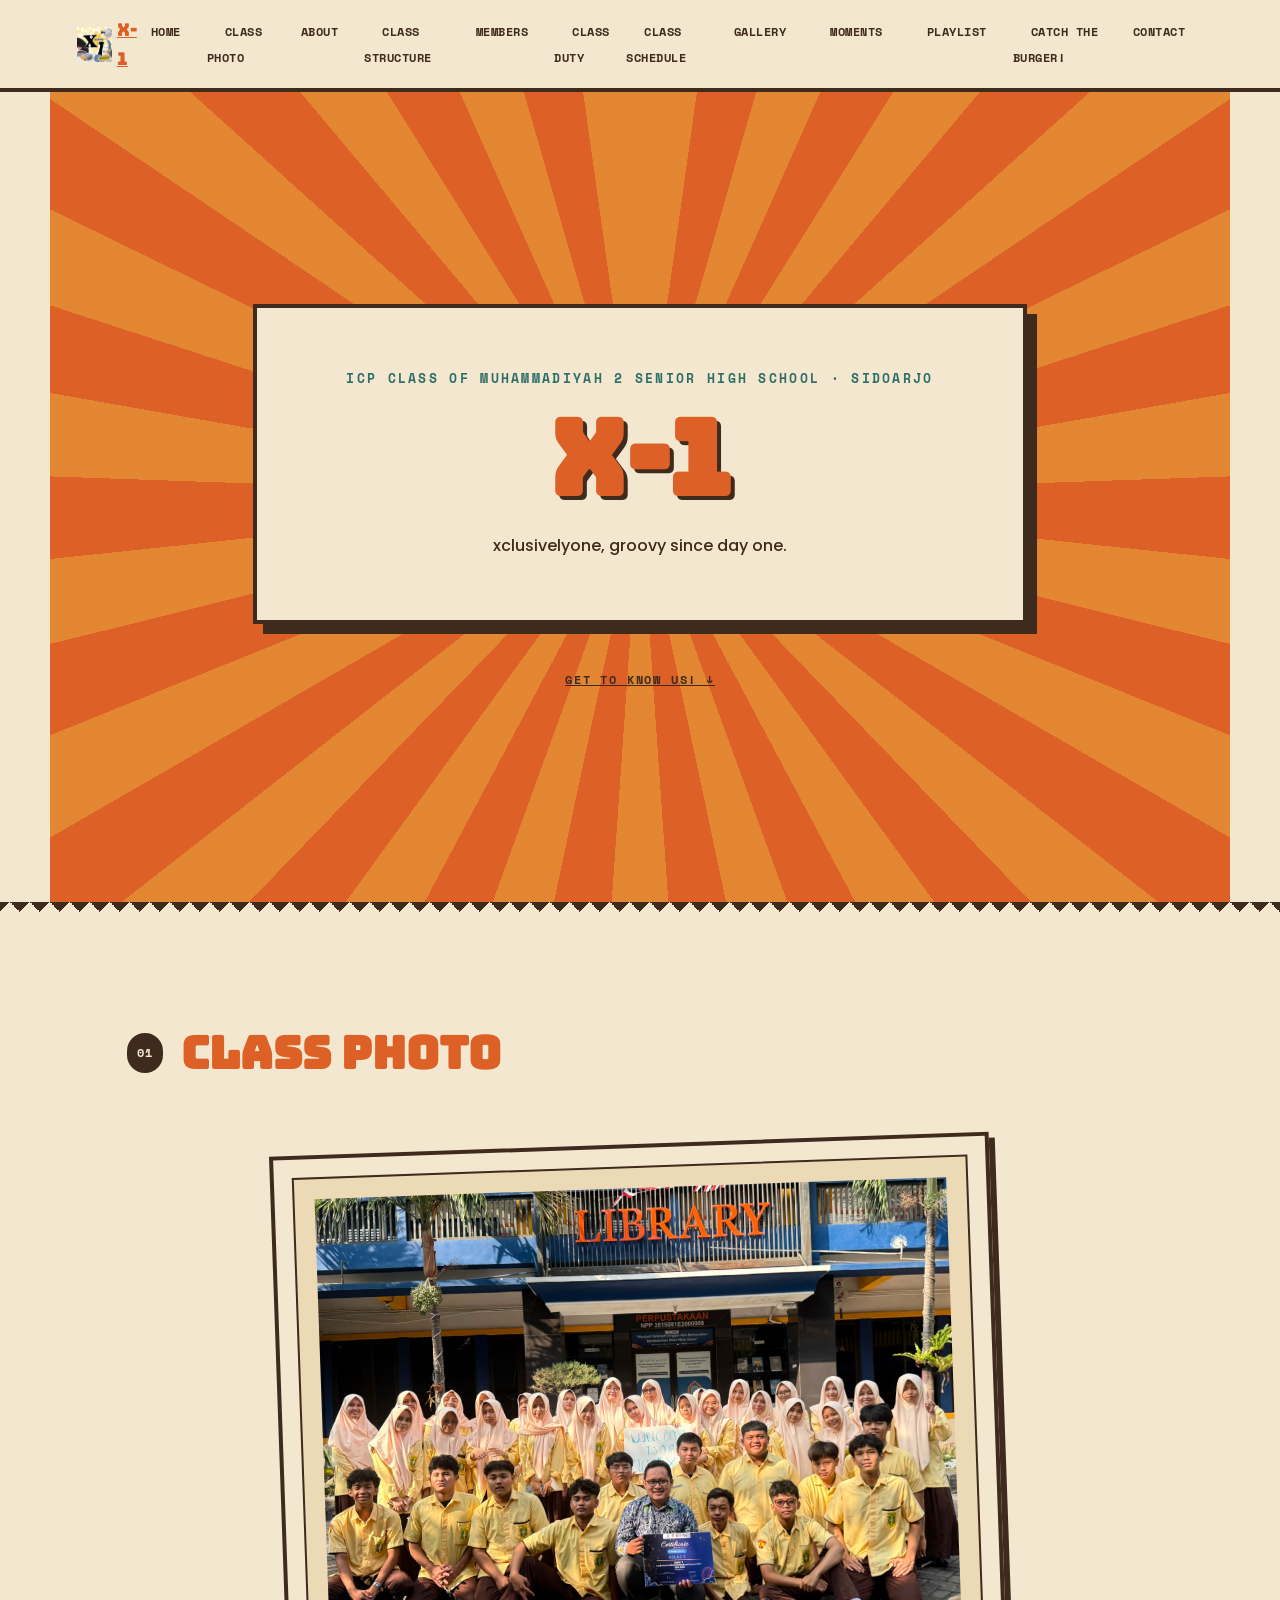
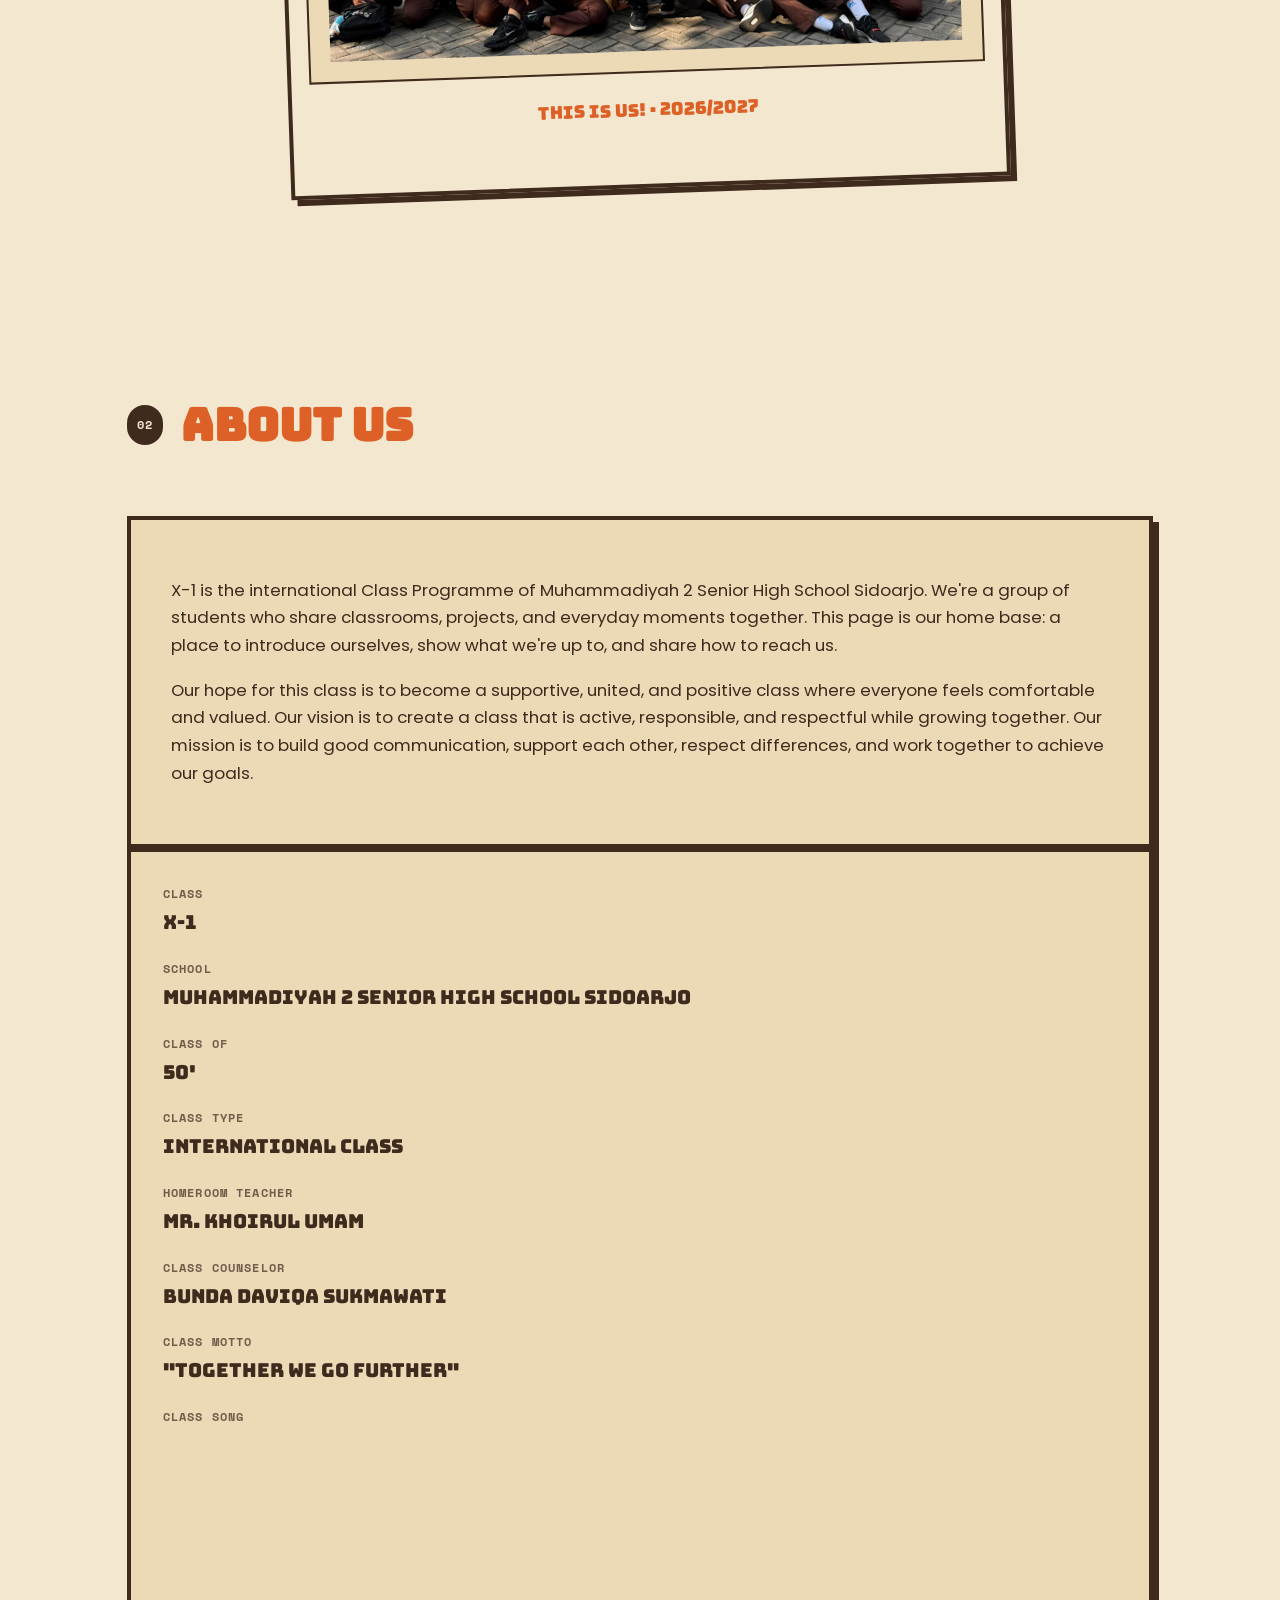
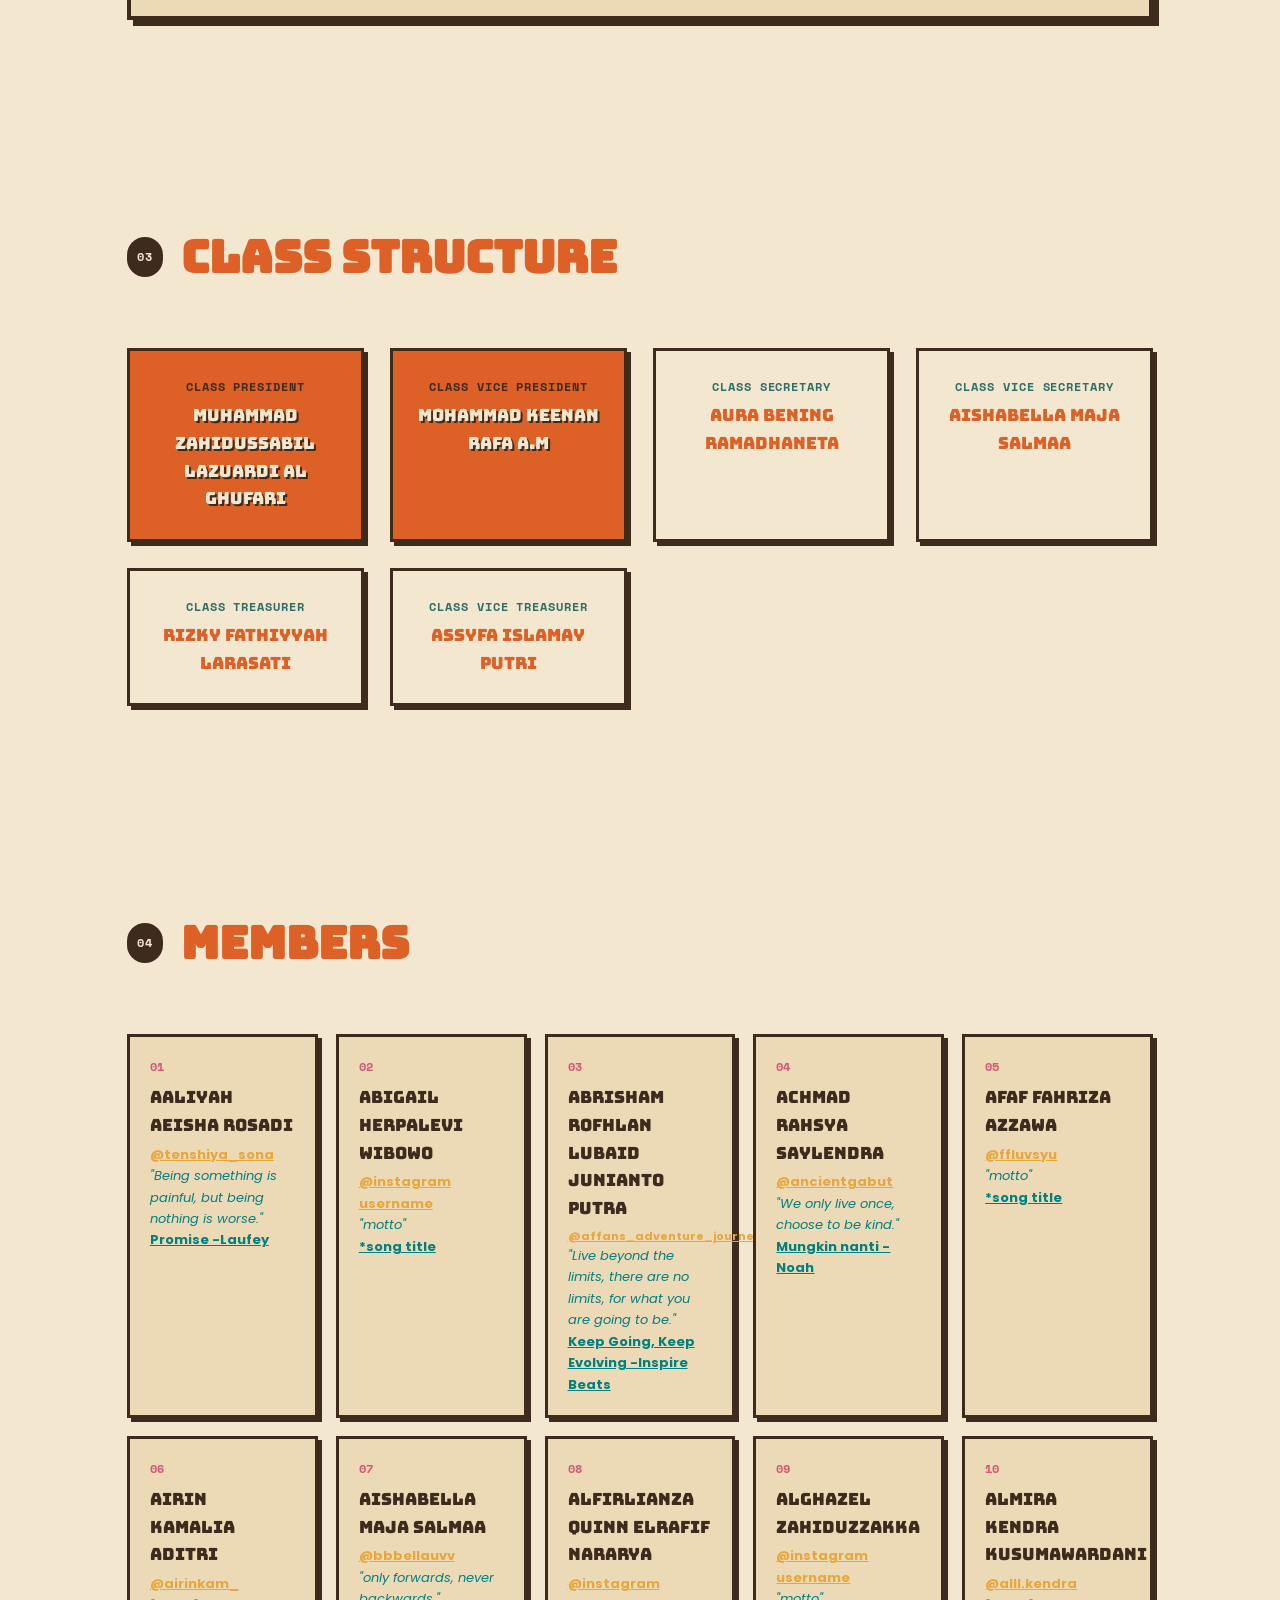
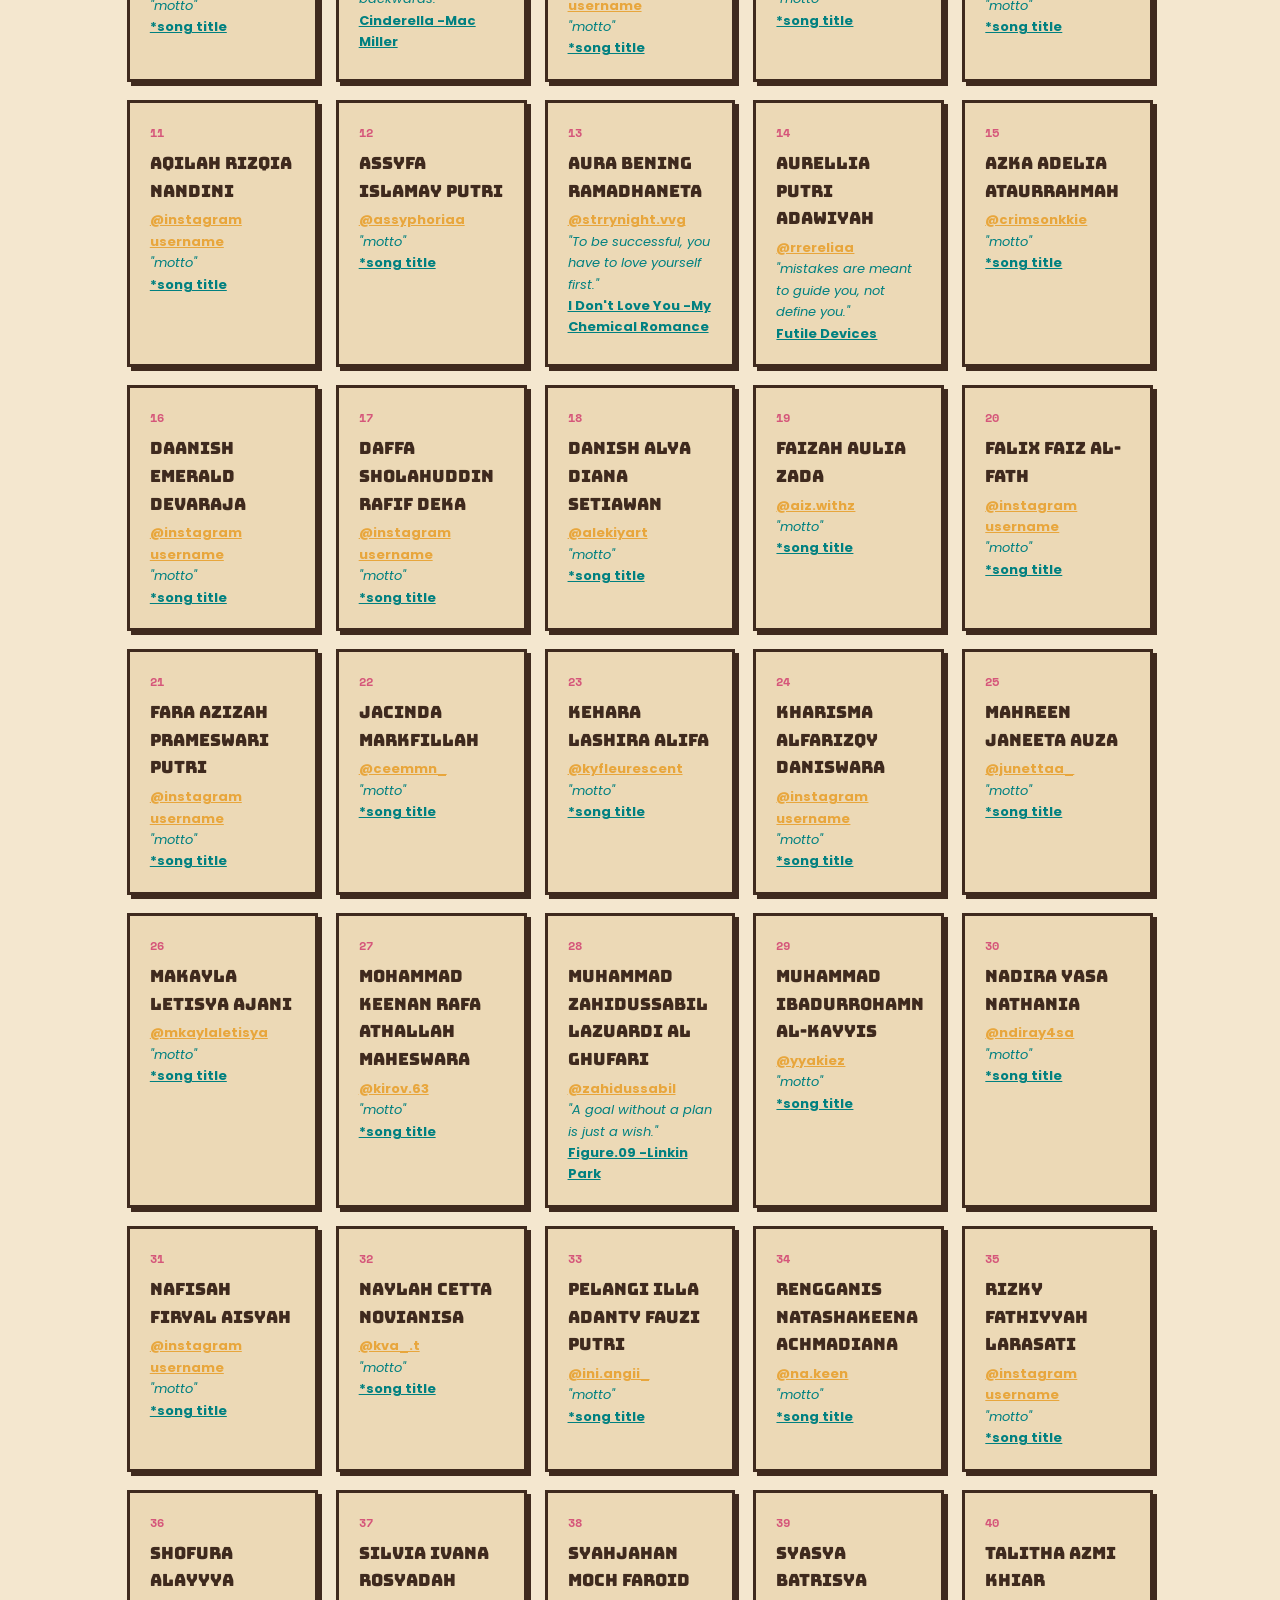
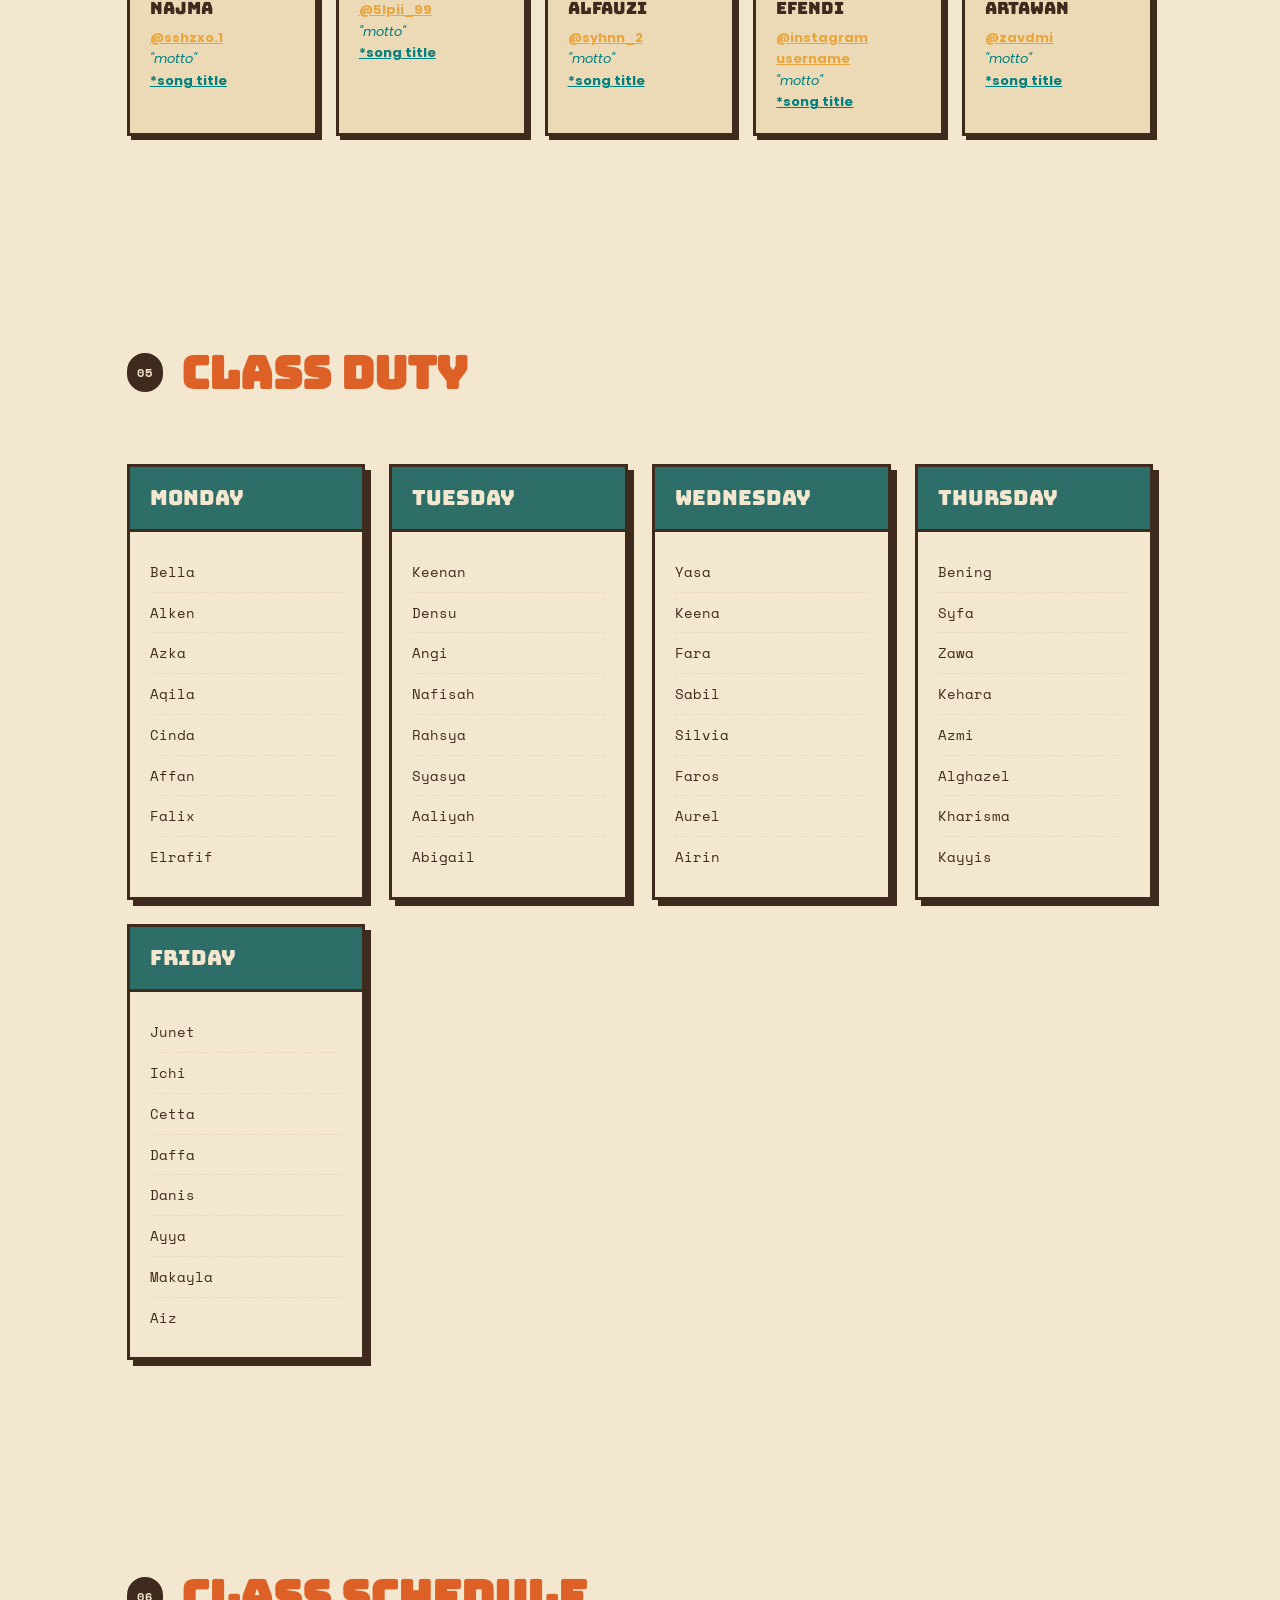
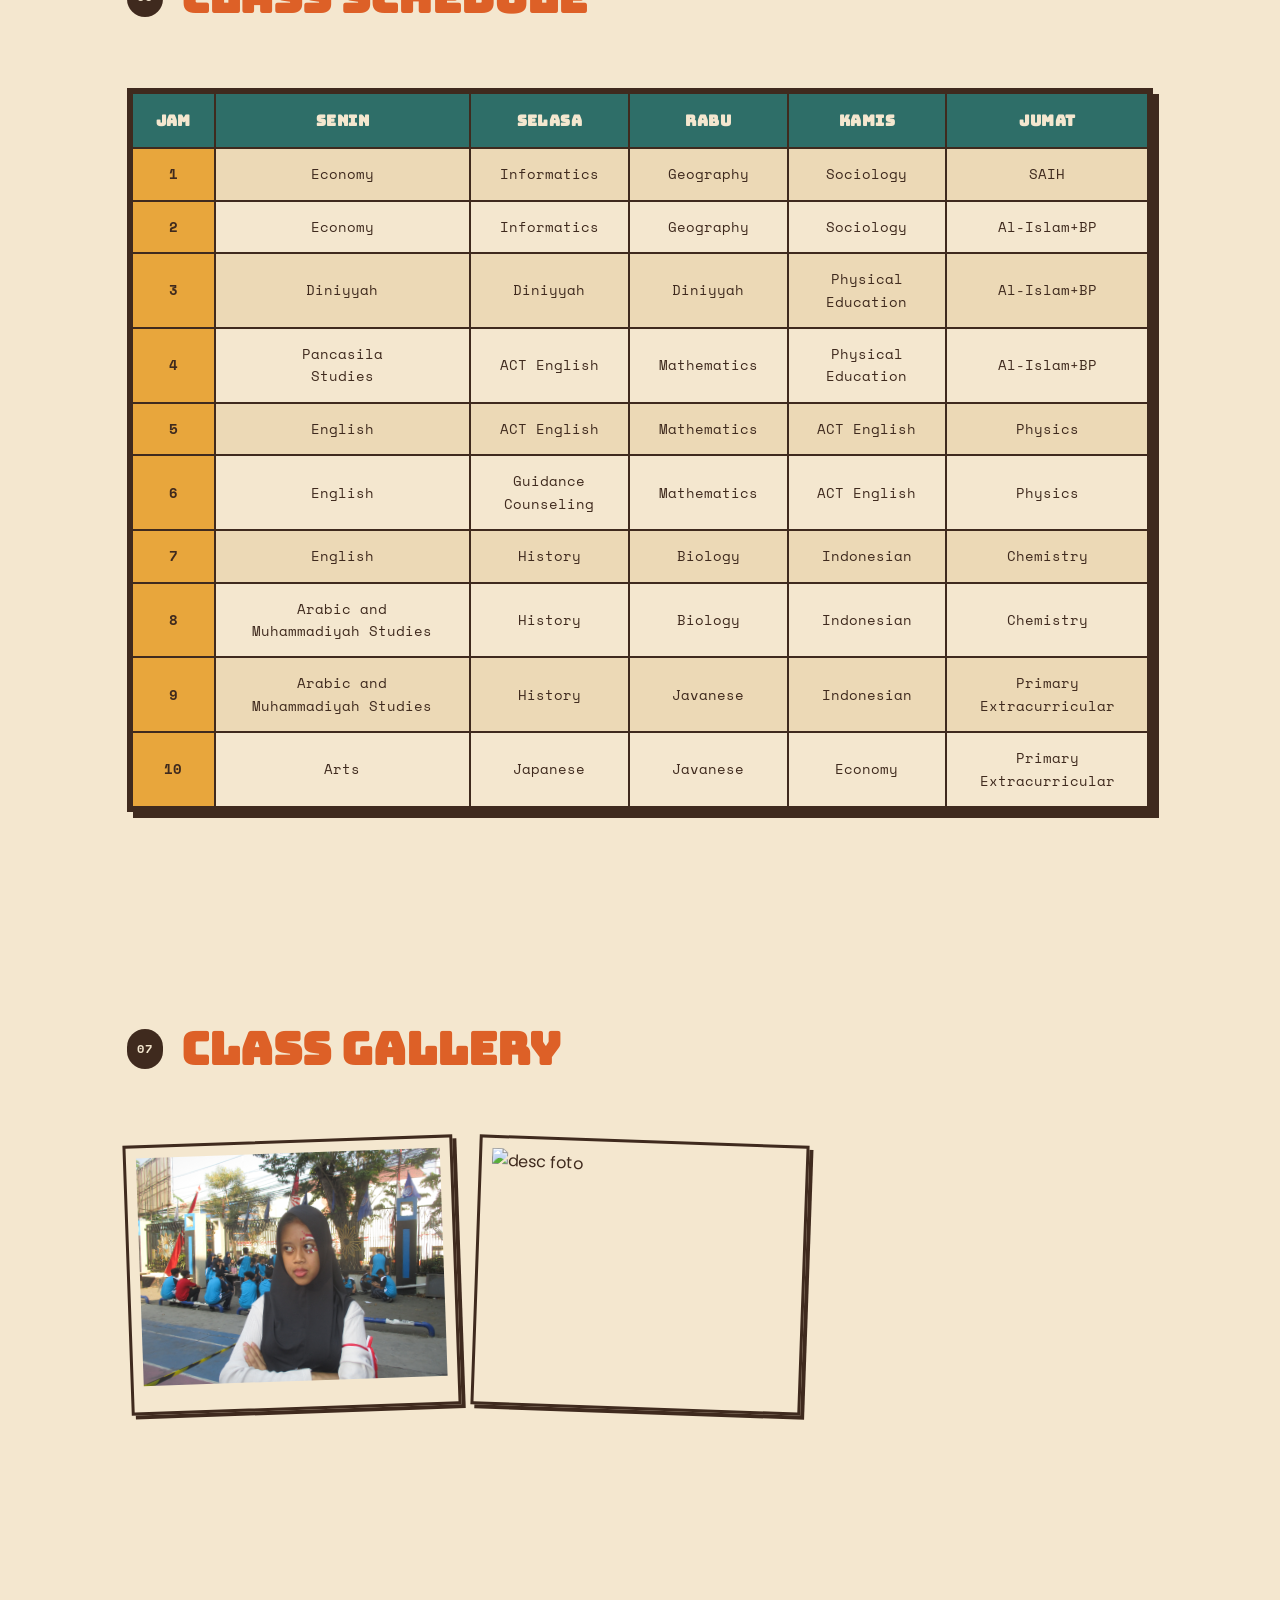
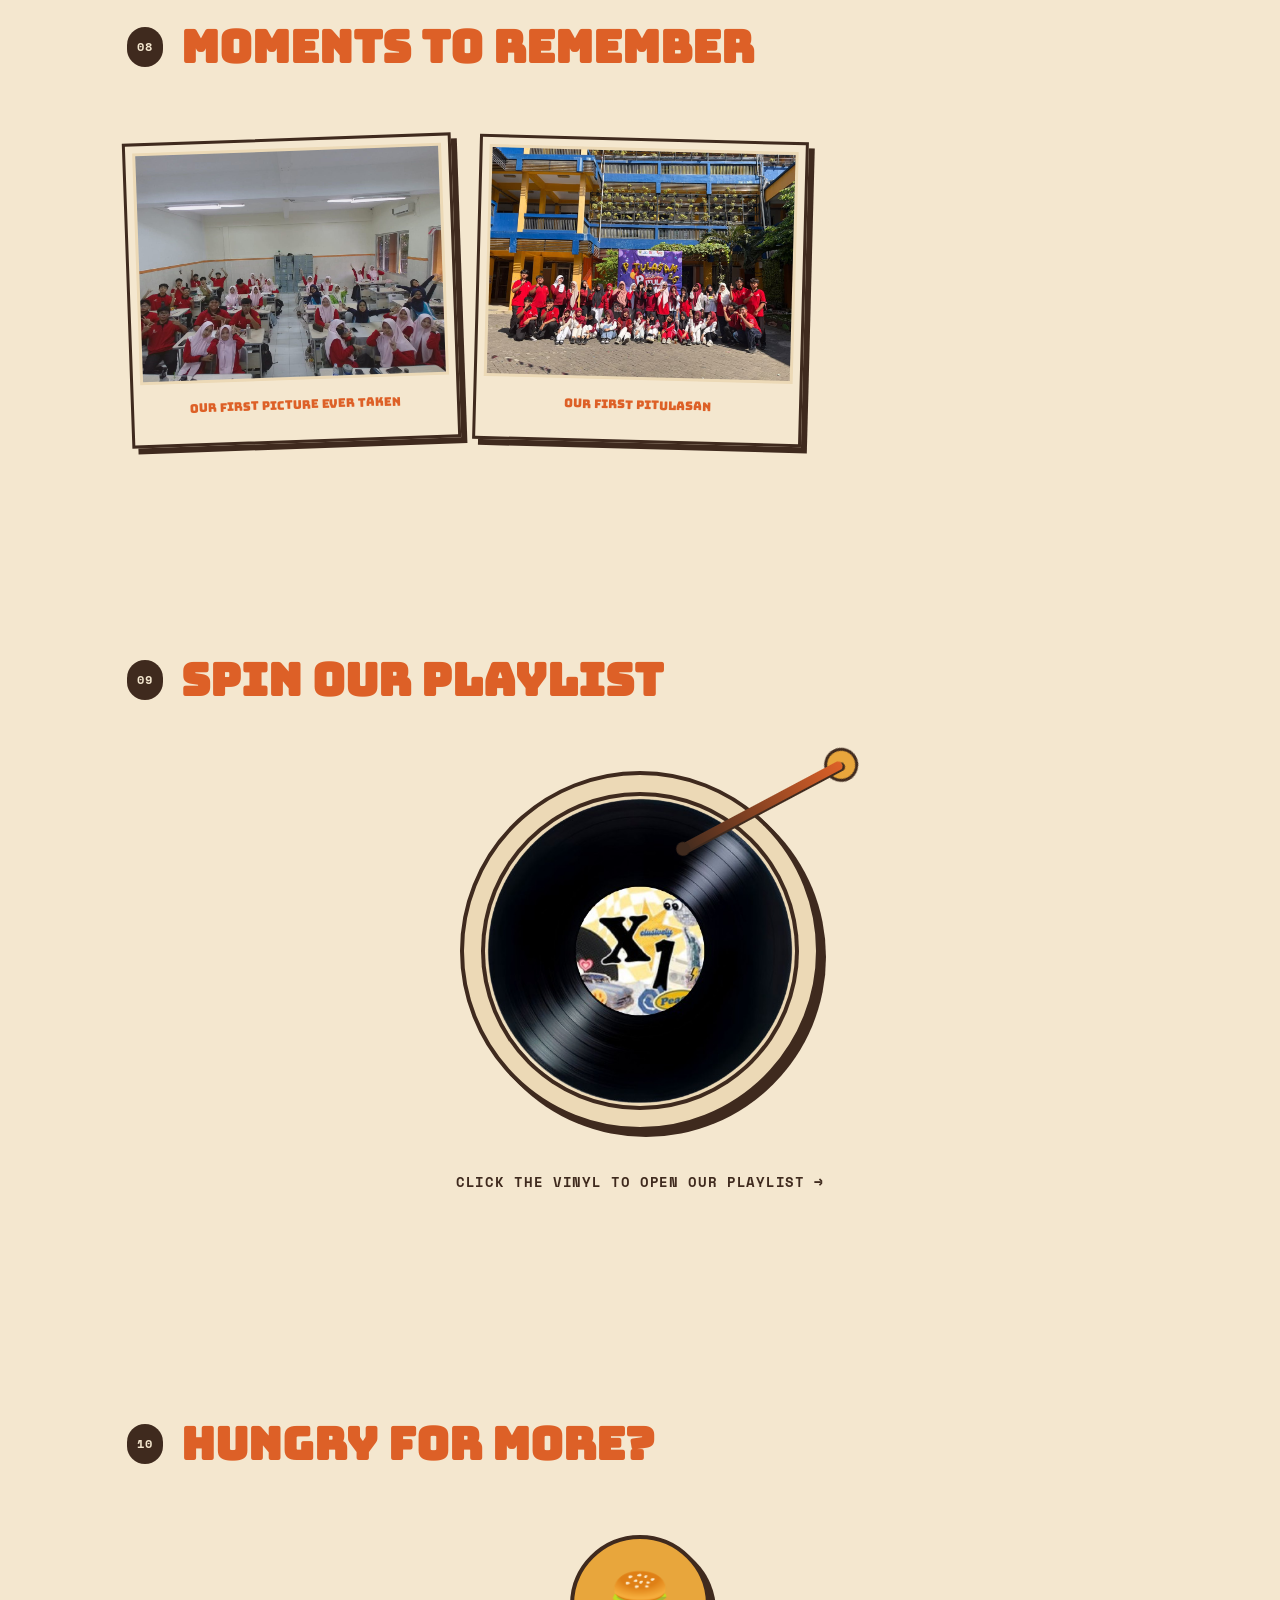
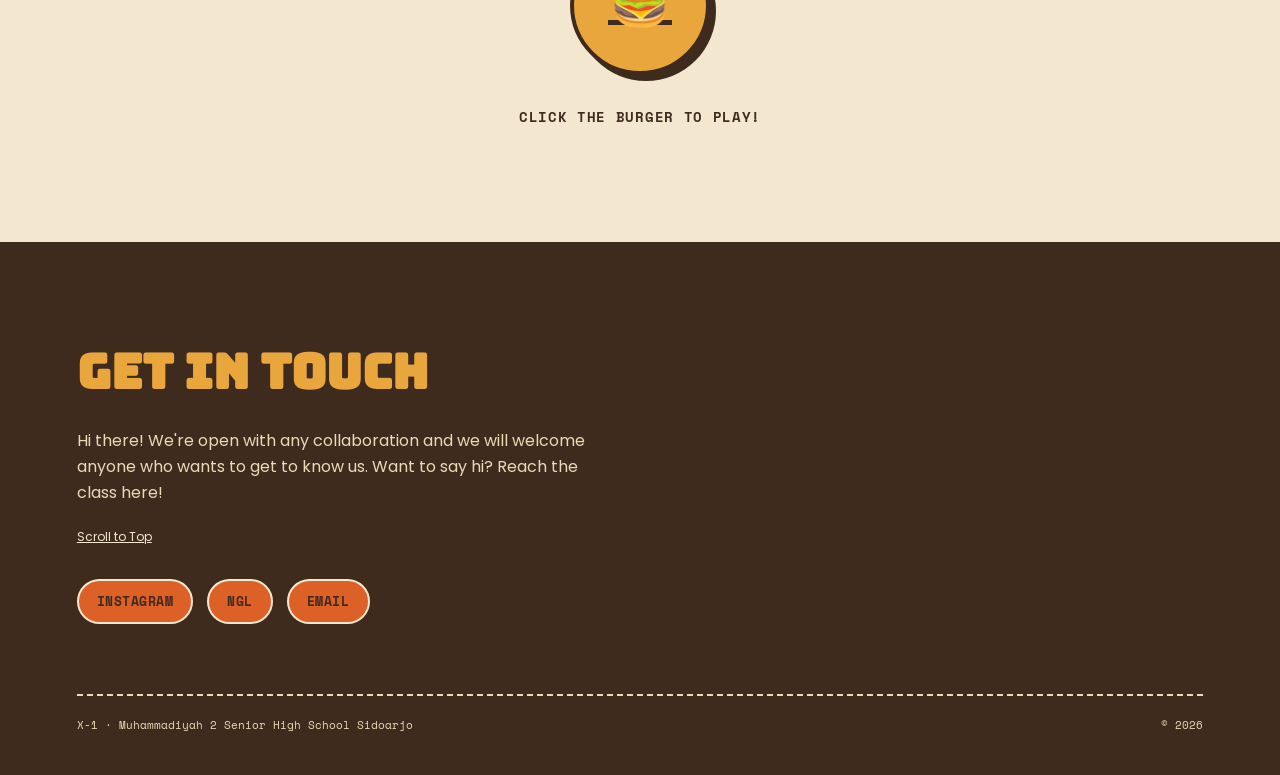
==== commit 43ae8ebd: "index.html" ====
--- a/index.html
+++ b/index.html
@@ -3,6 +3,7 @@
 <head>
 <meta charset="UTF-8" />
 <meta name="viewport" content="width=device-width, initial-scale=1.0" />
+<meta name="color-scheme" content="light">
 <title>X-1 | ICP Class of Muhammadiyah 2 Senior High School Sidoarjo</title>
 <link rel="stylesheet" href="style.css" />
 <link rel="preconnect" href="https://fonts.googleapis.com">
--- a/style.css
+++ b/style.css
@@ -28,7 +28,9 @@
     color: var(--brown);
     font-family: var(--font-body);
     line-height: 1.65;
-  }
+    color-scheme: light;
+  }
+  
   a{ color: inherit; }
   img{ max-width: 100%; display: block; }
 
@@ -341,7 +343,6 @@
     font-family: var(--font-display);
     font-size: 1.2rem;
     color: var(--brown);
-    text-shadow: 2px 2px 0 var(--cream-2);
   }
 
   .org-grid{
@@ -854,4 +855,8 @@
   margin-top: 100px;
   bottom: 10px;
   text-align: center;
-}+}
+
+html{
+    color-scheme: light;
+}
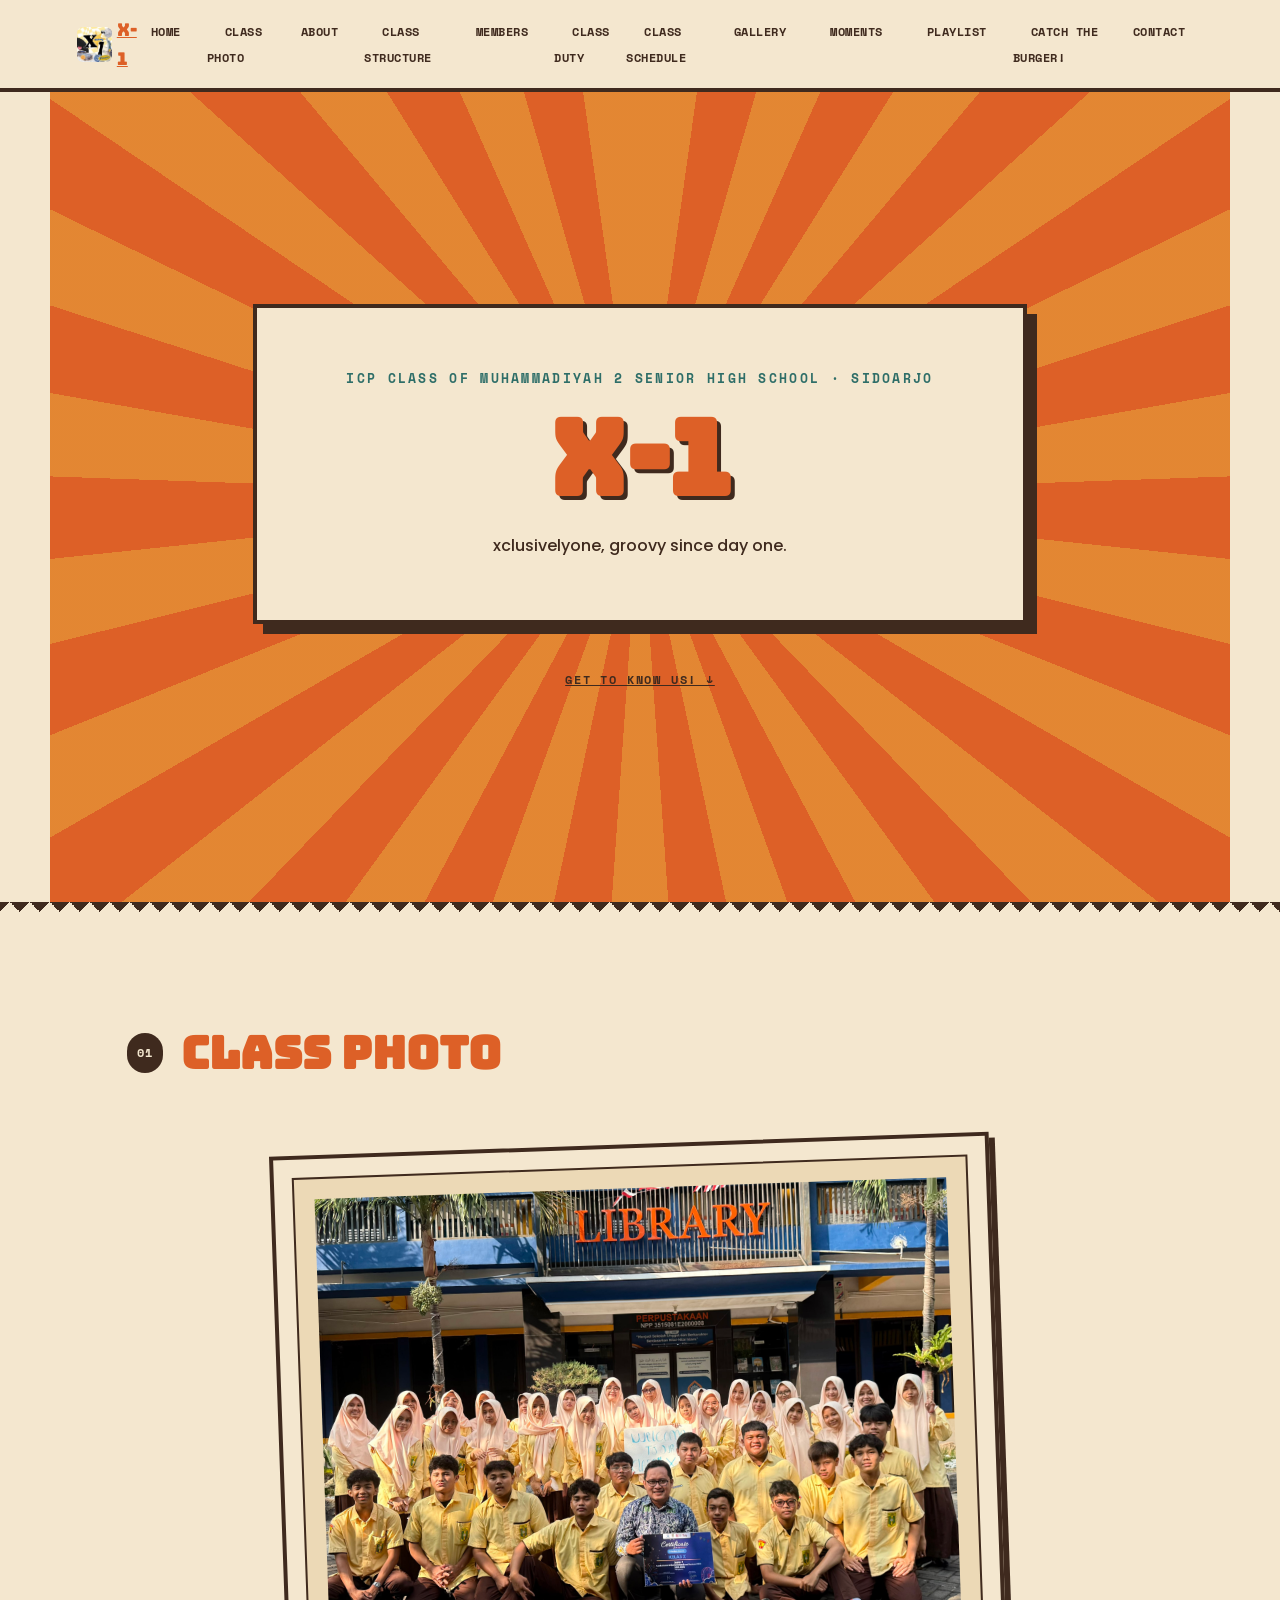
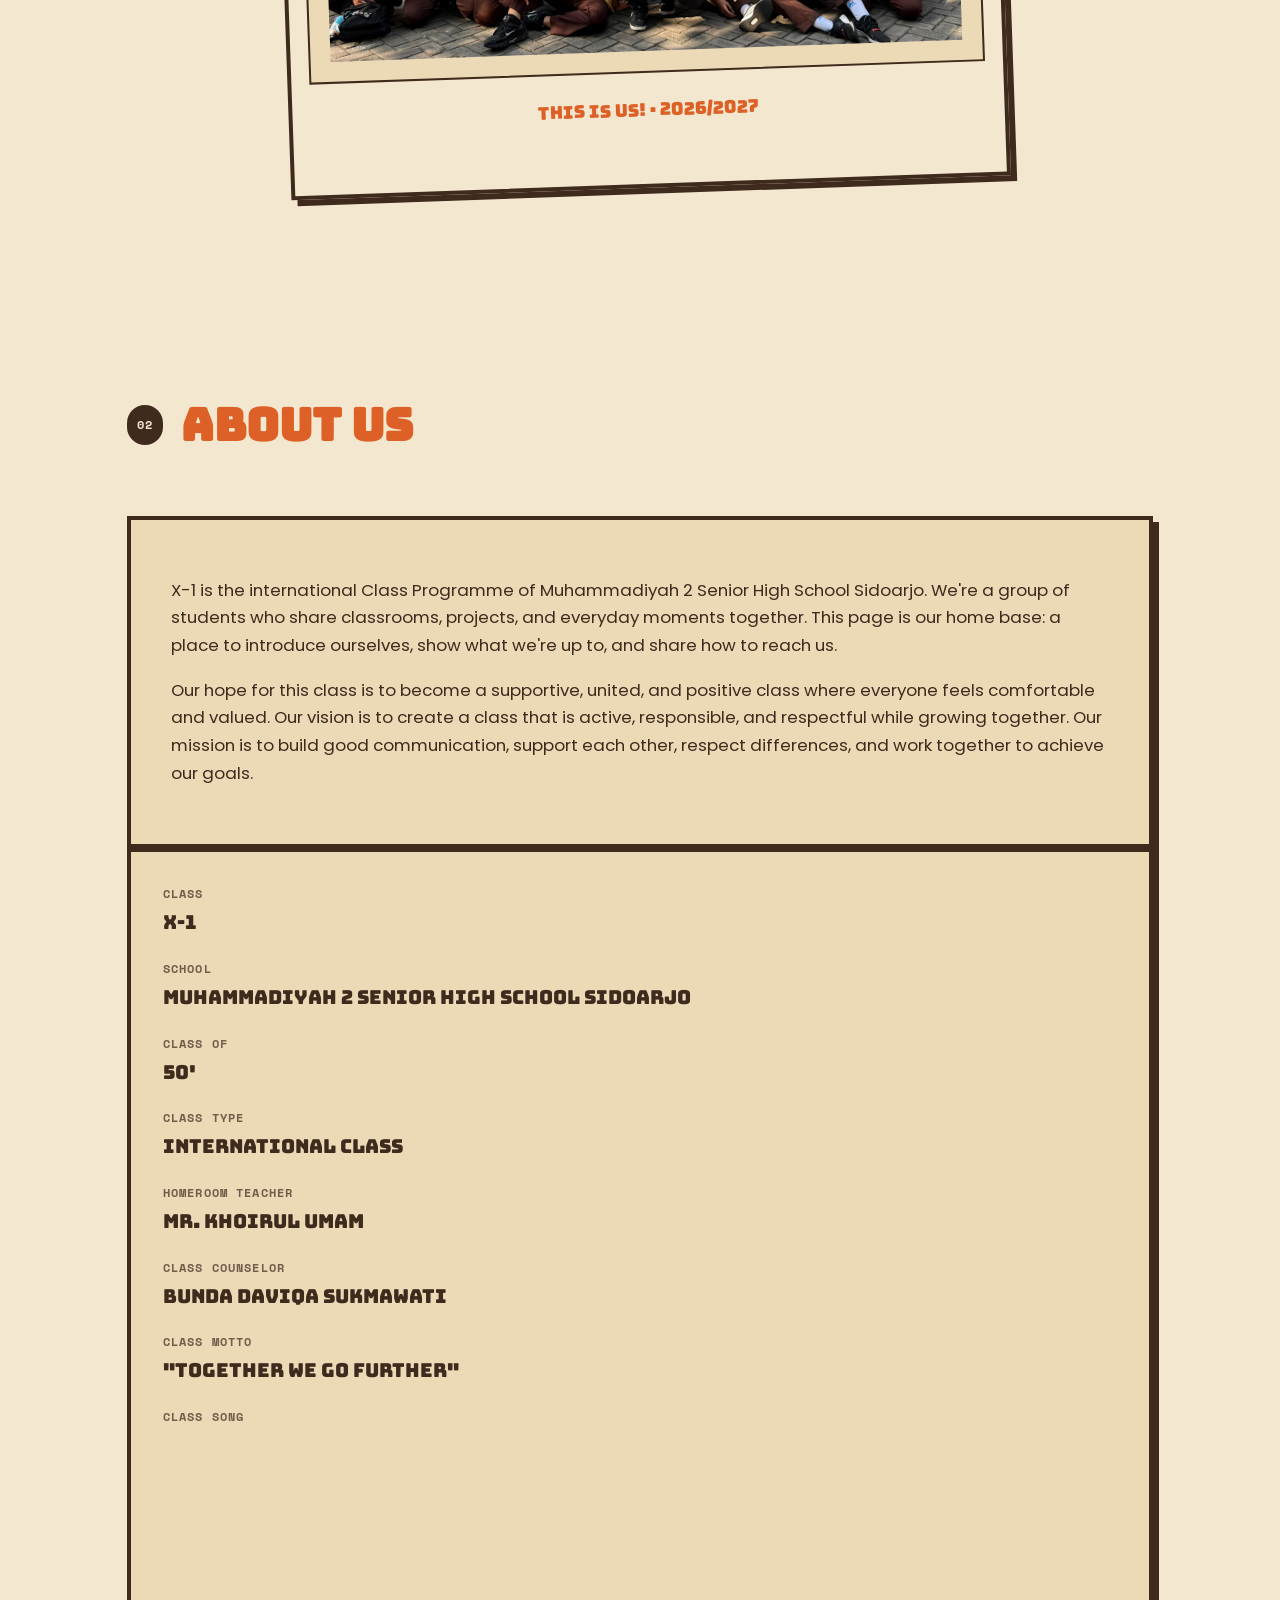
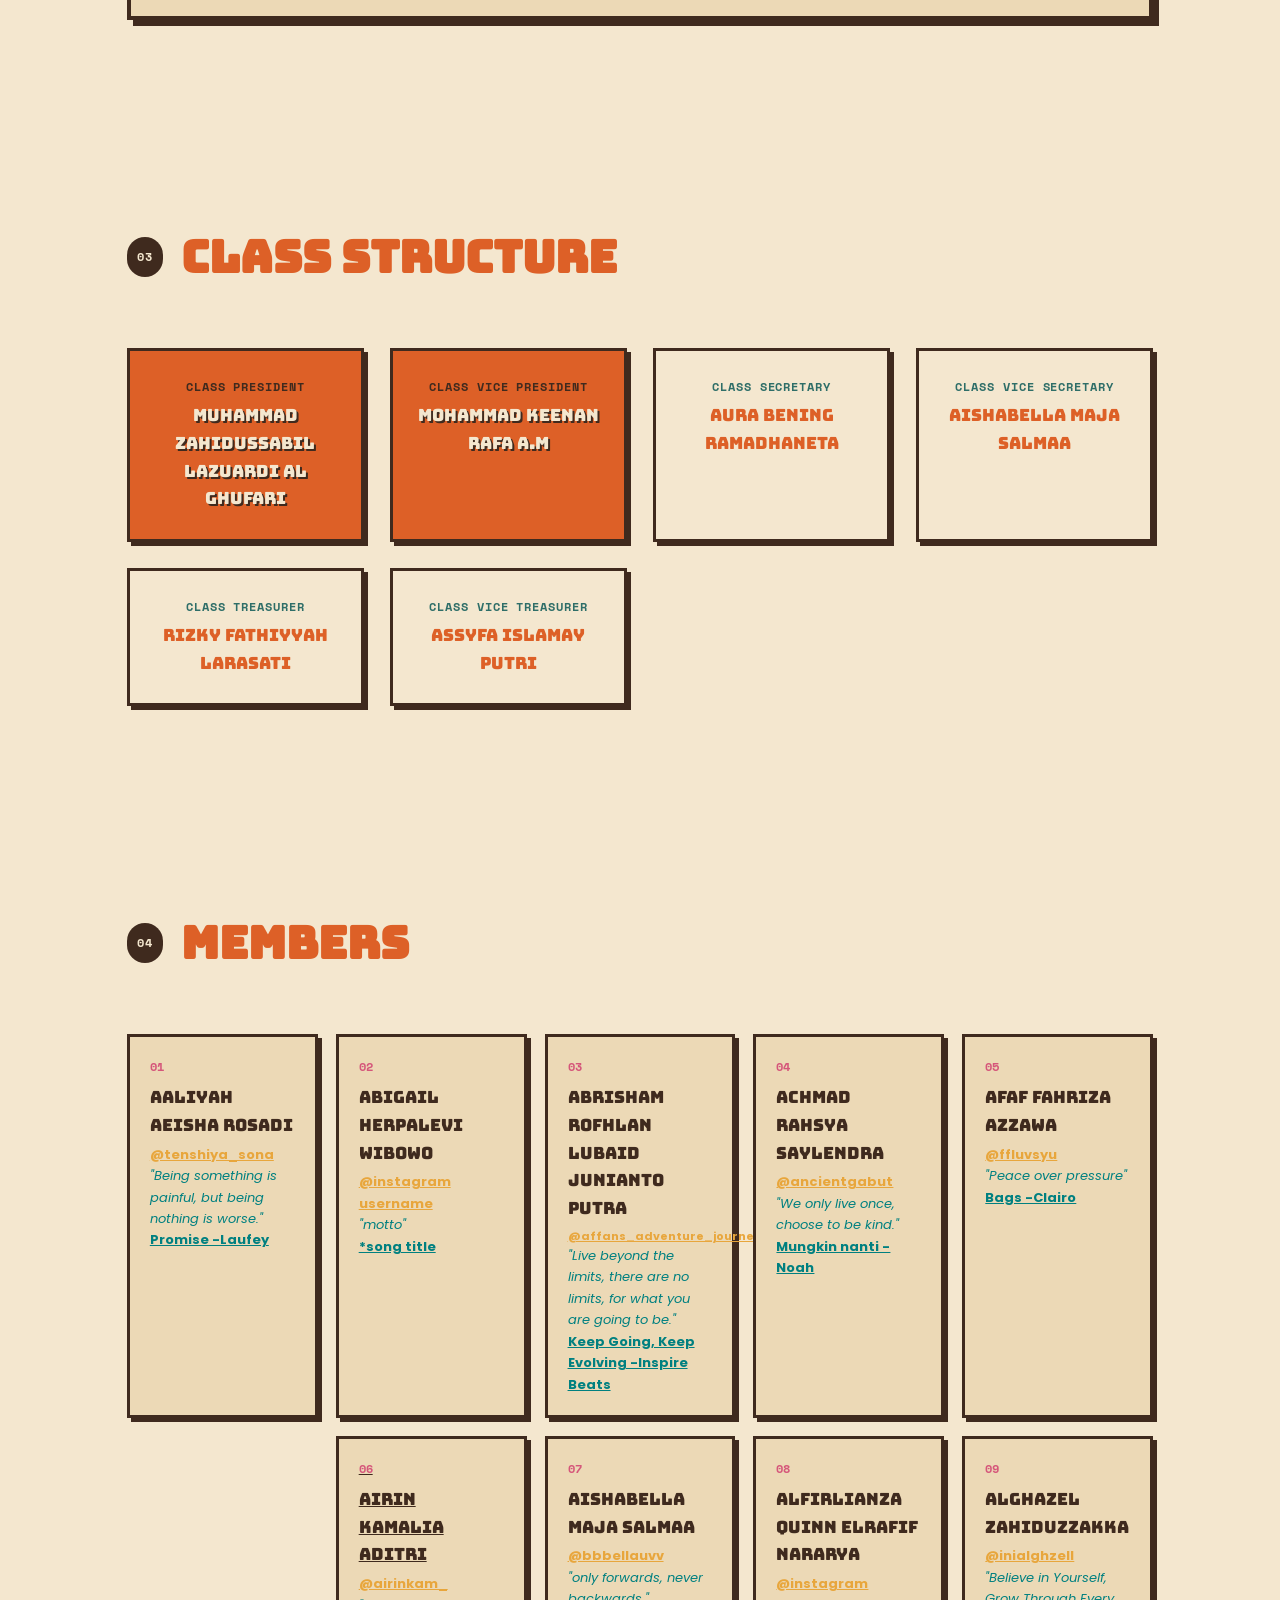
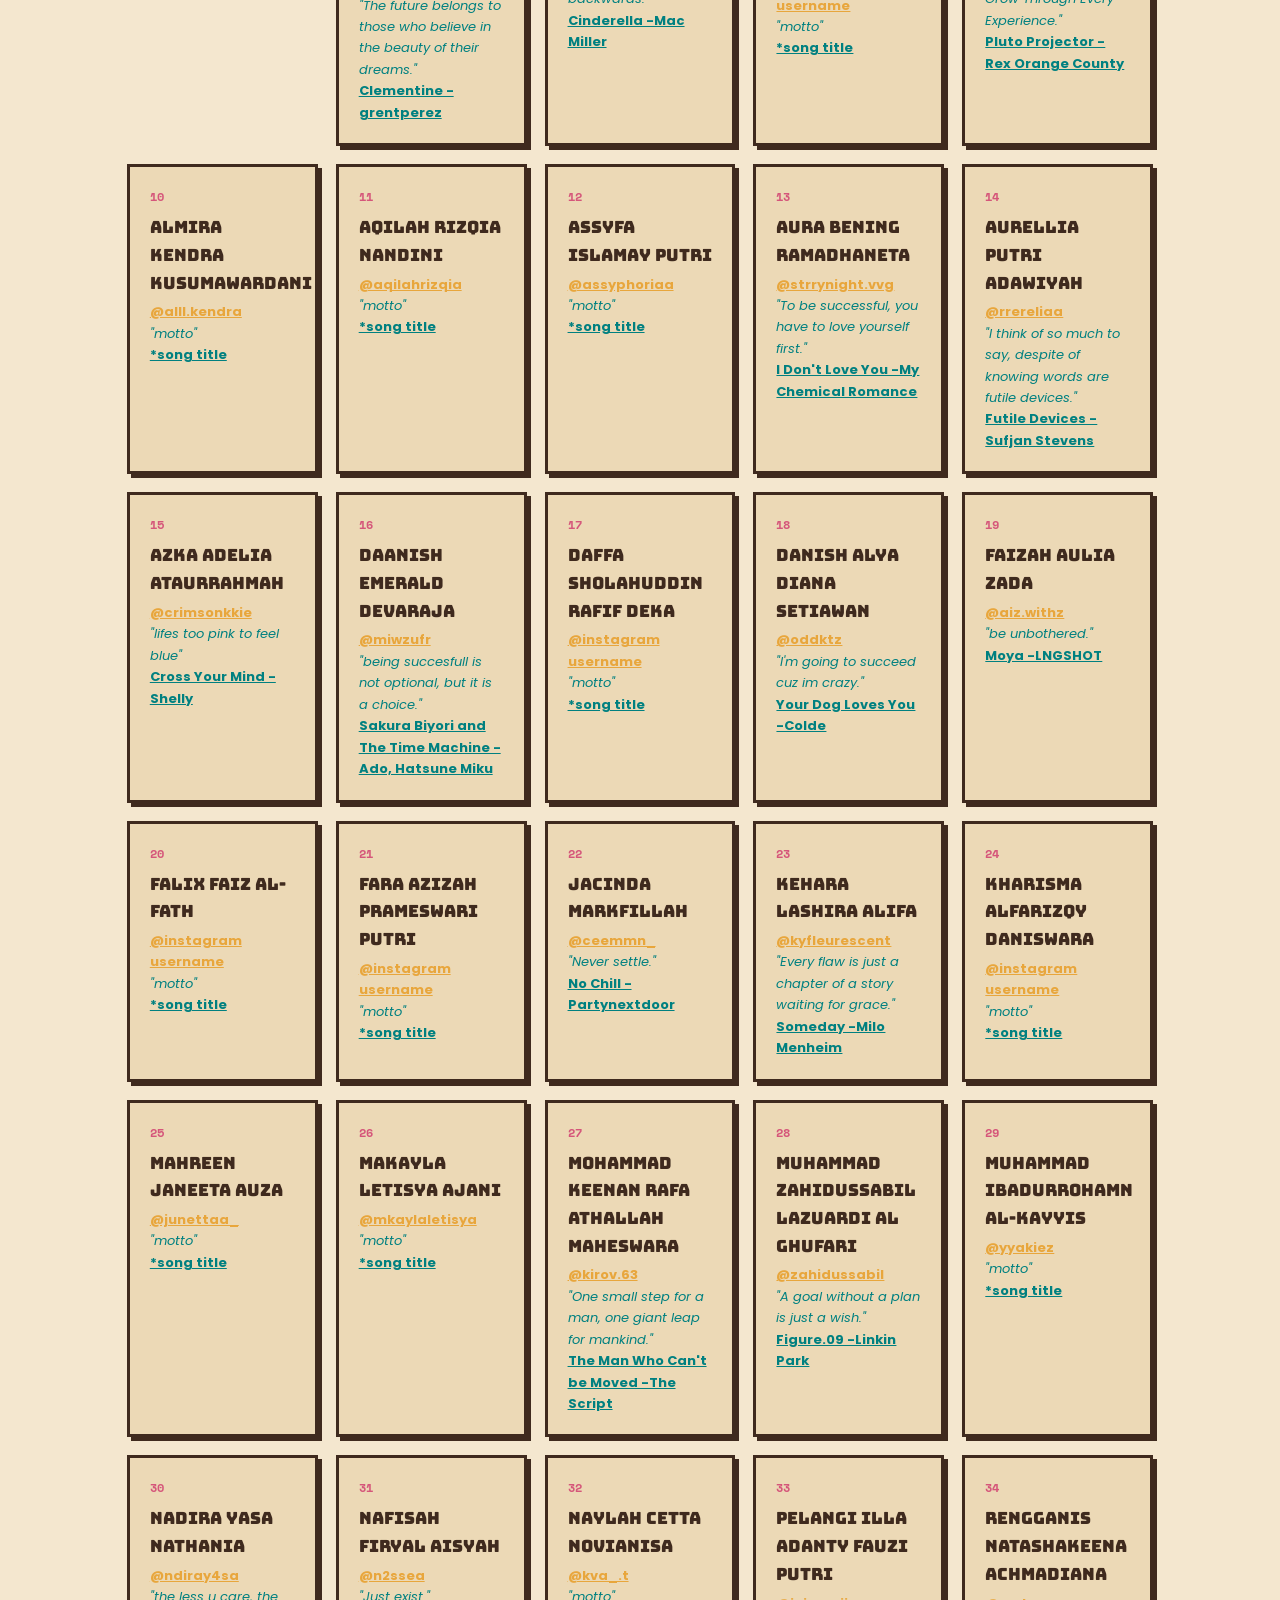
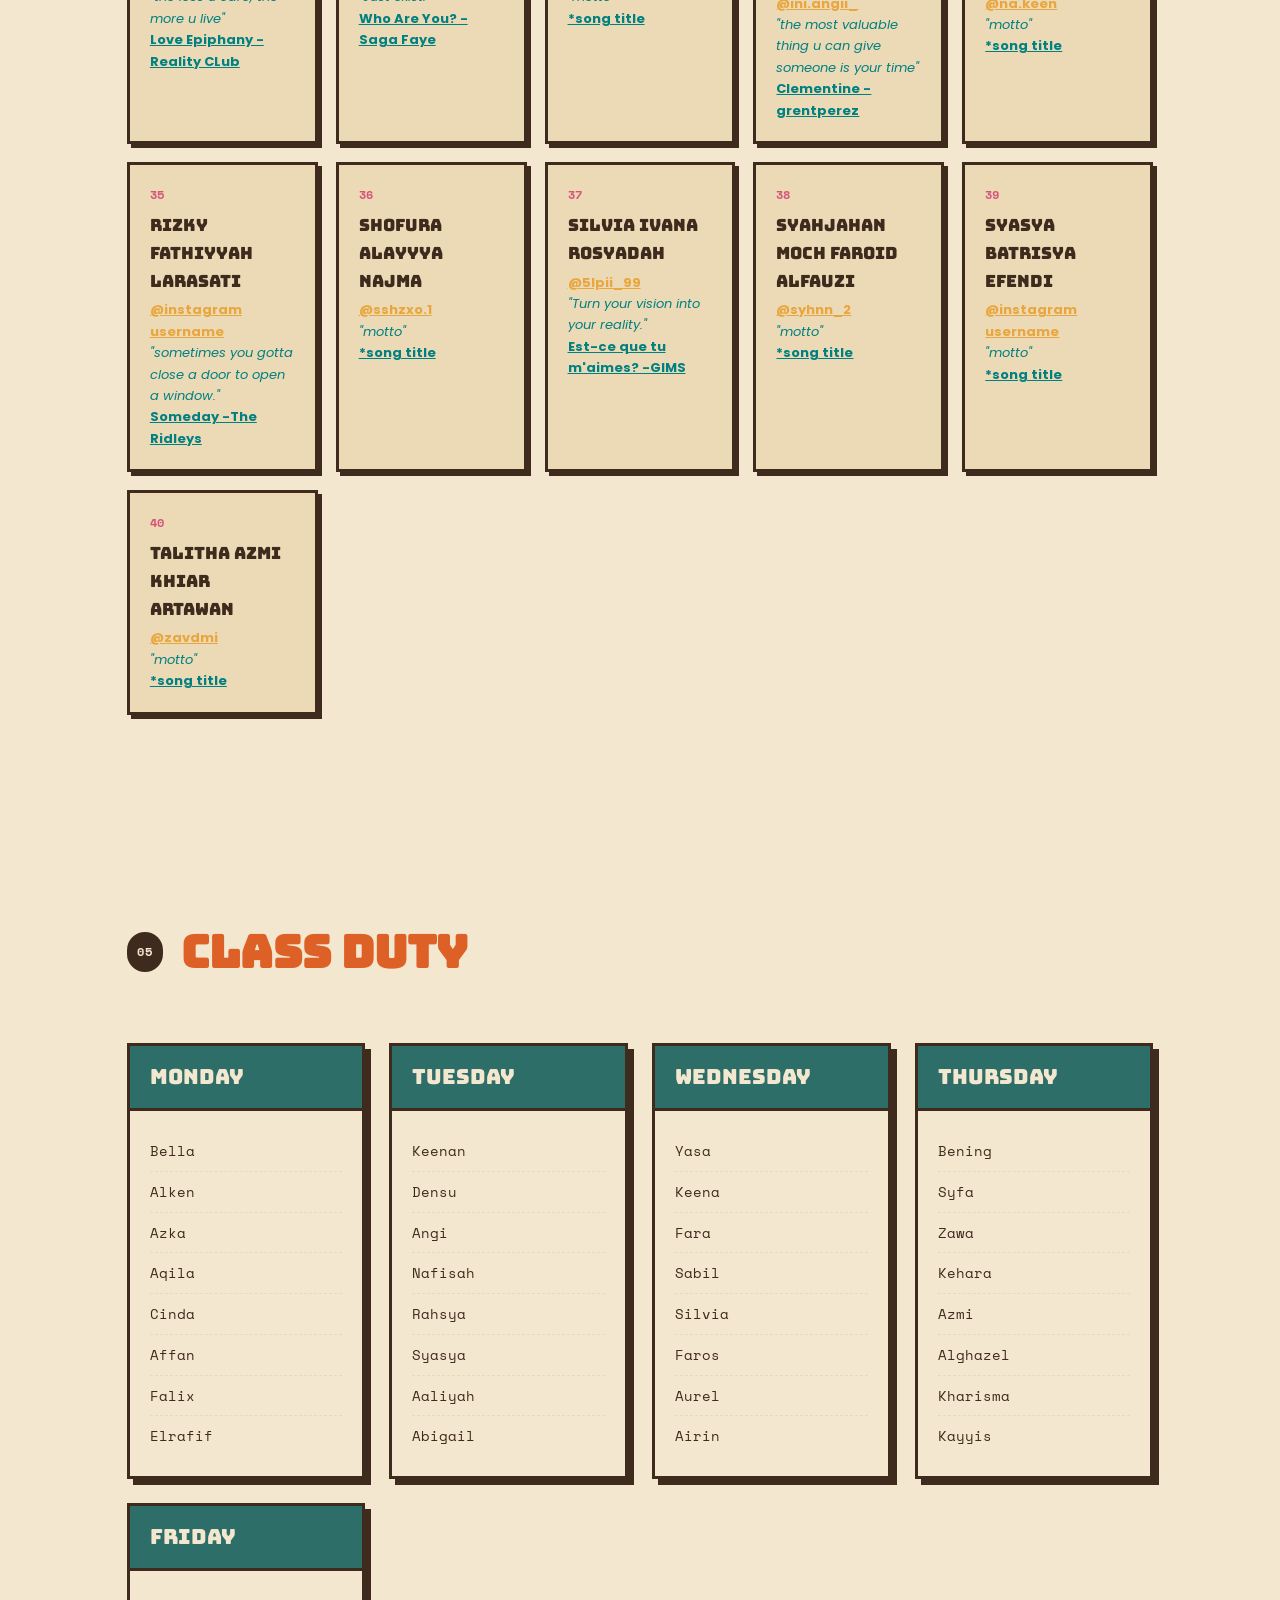
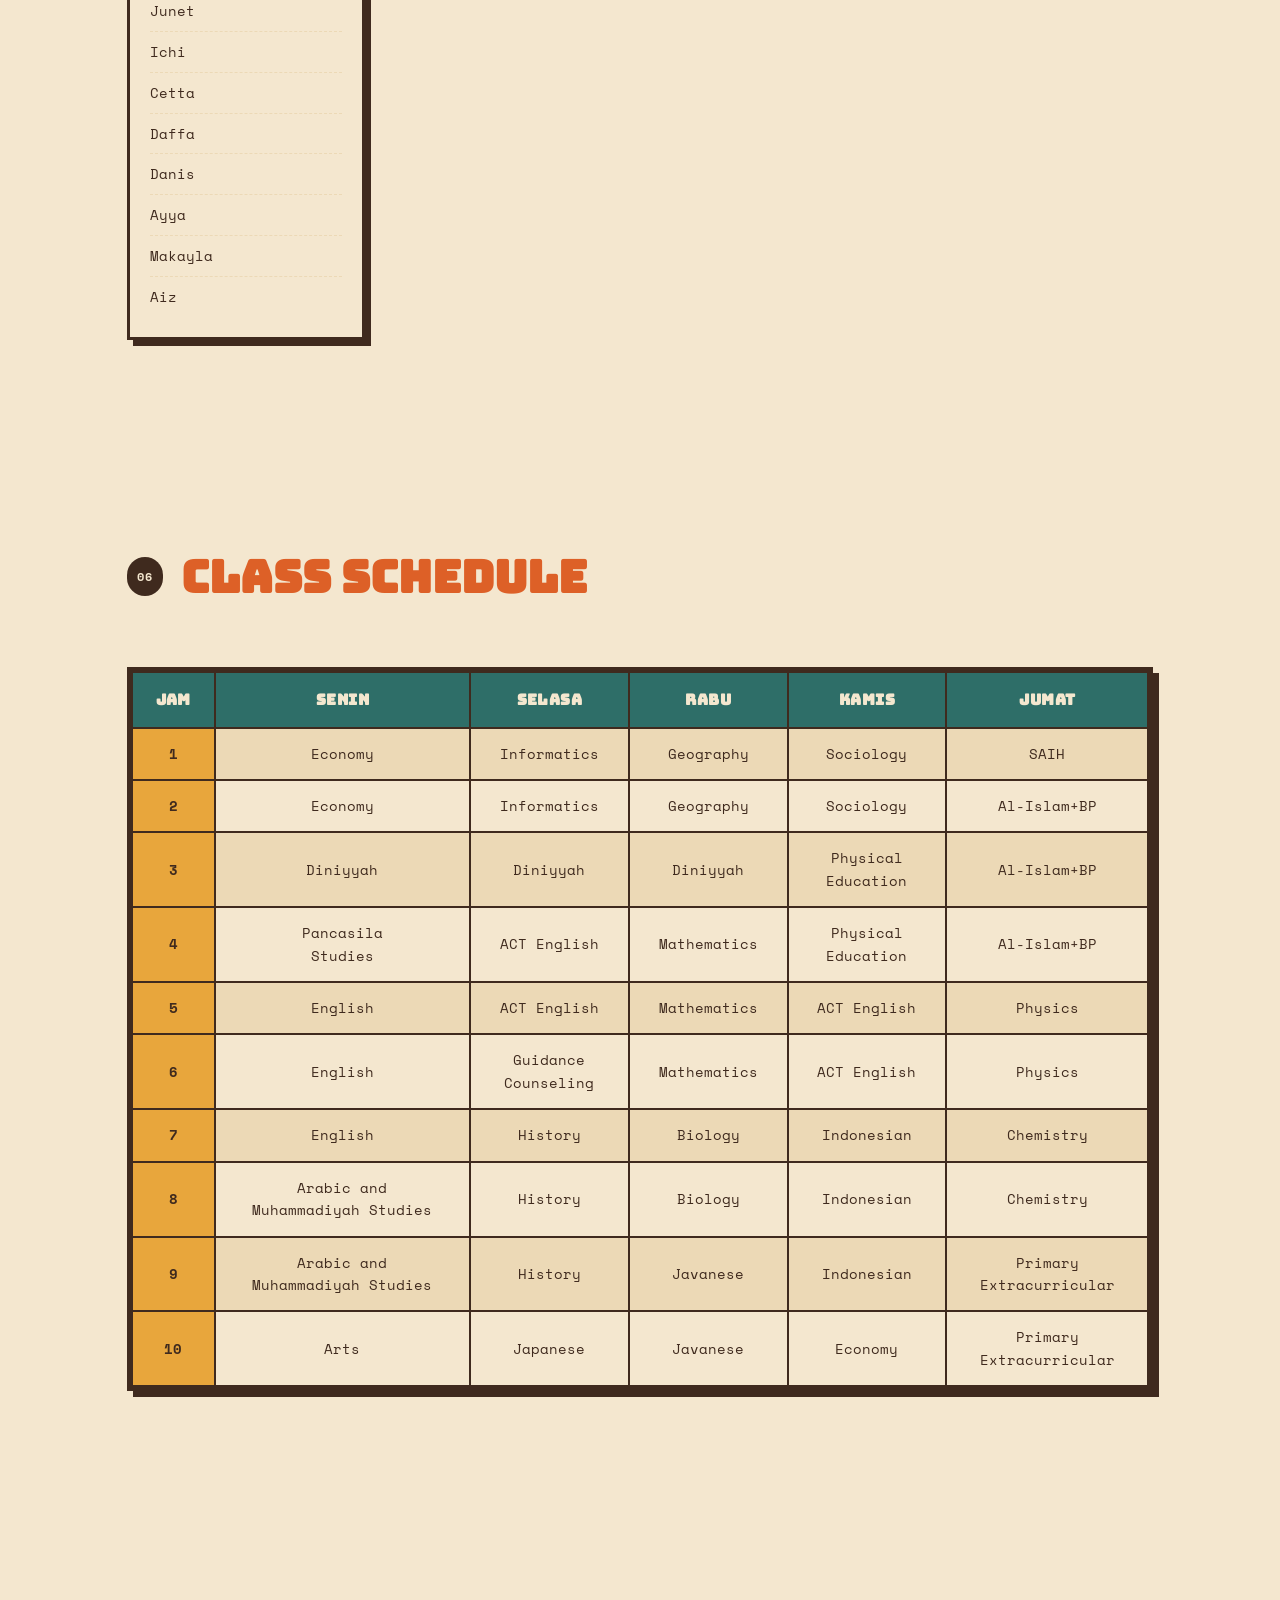
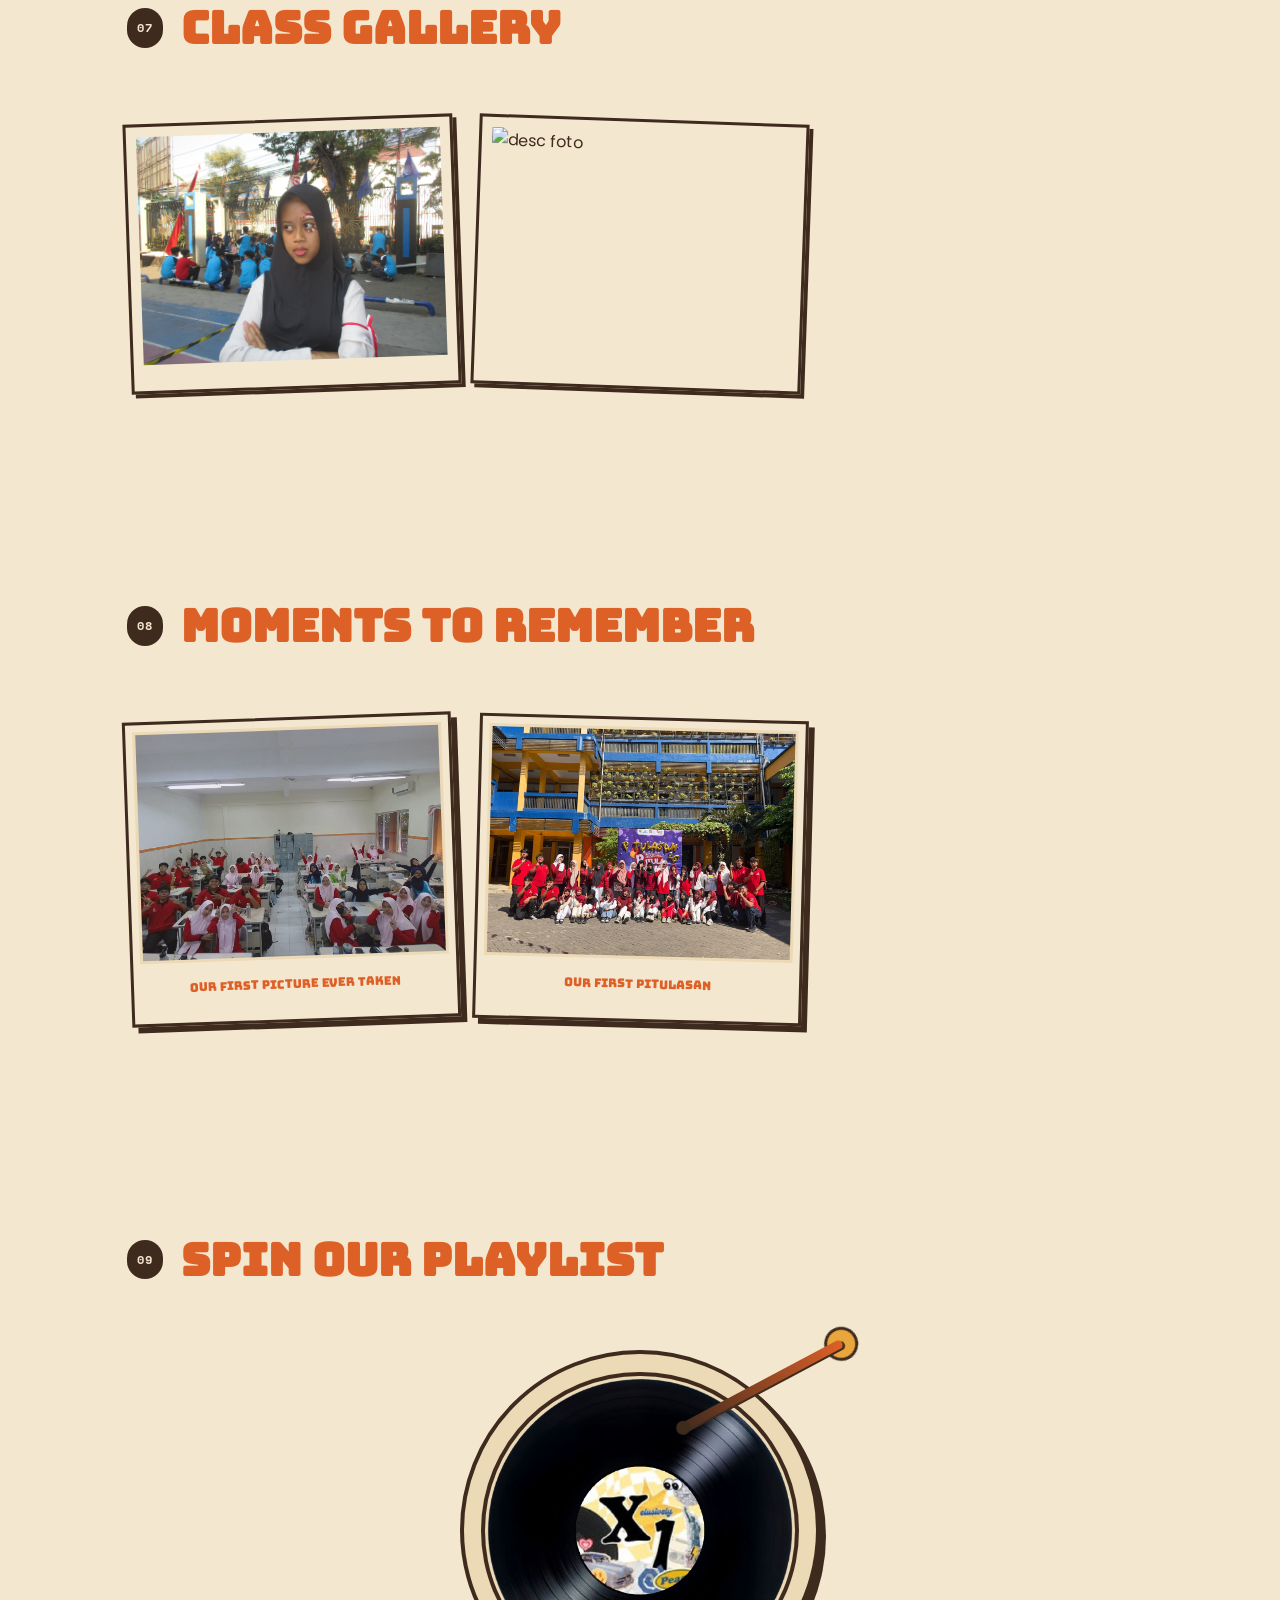
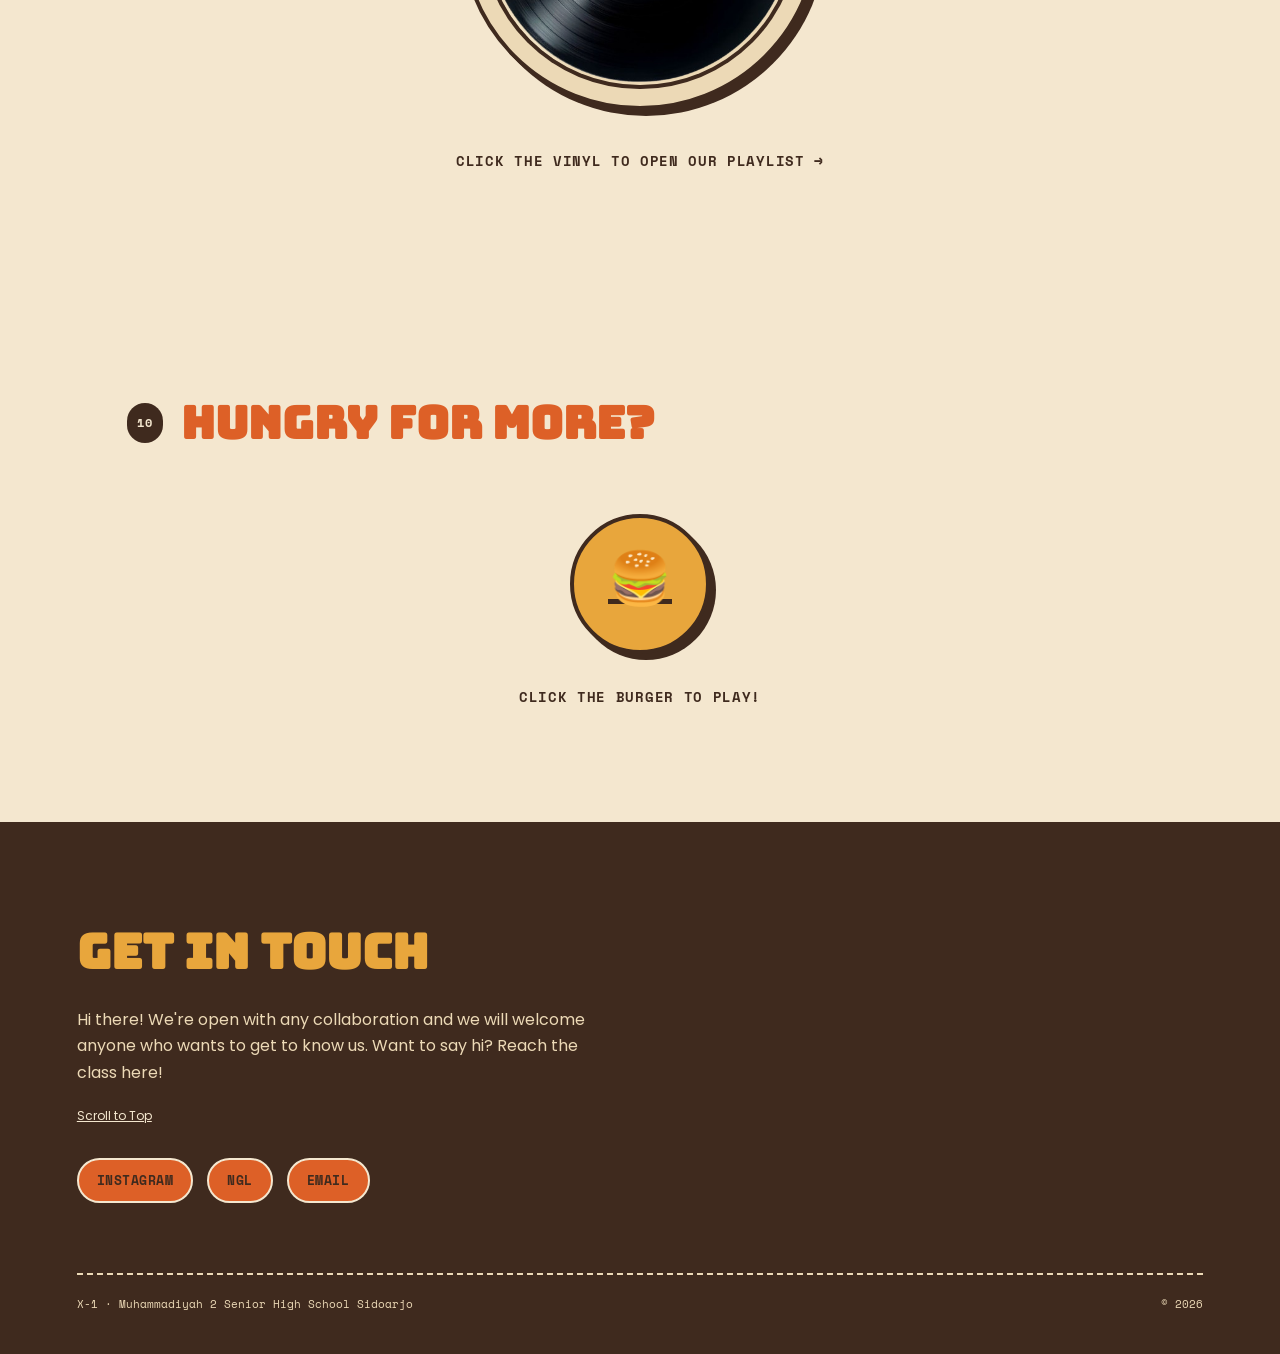
==== commit 5b90a046: "Update index.html" ====
--- a/index.html
+++ b/index.html
@@ -14,7 +14,7 @@
 
   <header>
   <a class="brand" href="#home">
-  <img src="icon X1.jpg" alt="Logo X-1" width="35" height="35" />
+  <img src="icon X1.jpg" alt="Logo X-1" width="35" height="35" style="border-radius: 6px;" />
   <span>X-1</span></a>
     <nav>
       <ul>
@@ -105,7 +105,7 @@
           <dd>"Together we go further"</dd>
           <dt>Class Song</dt>
           <iframe data-testid="embed-iframe" style="border-radius: 0px" 
-          src="https://open.spotify.com/embed/track/6D8kc7RO0rqBLSo2YPflJ5?utm_source=generator&si=0501fcc341994bfd" width="100%" height="auto" frameBorder="0" 
+          src="https://open.spotify.com/embed/track/03fkIoNyruY4N2Pa5CqTvv?utm_source=generator&si=d1c37778c8094516" width="100%" height="auto" frameBorder="0" 
           allowfullscreen="" allow="autoplay; clipboard-write; encrypted-media; fullscreen; picture-in-picture" loading="lazy">
           </iframe>
         </dl>
@@ -165,7 +165,7 @@
         <div class="name">abigail herpalevi wibowo</div>
         <div class="Instagram" style="color: var(--mustard); font-size: 13px; font-weight: bold;"><a href="https://www.instagram.com/" target="_blank">@instagram username</a></div>
         <div class="Motto"style="color: teal; font-size: 13px; font-style: italic;">"motto"</div>
-        <div class="song" style="color: teal; font-size: 13px; font-weight: bold;"><a href="https://open.spotify.com/track/7JIuqL4ZqkpfGKQhYlrirs?si=2cd09dd96d0c4478" target="_blank">*song title</a></div>
+        <div class="song" style="color: teal; font-size: 13px; font-weight: bold;"><a href="https://open.spotify.com/" target="_blank">*song title</a></div>
       </div>
       <div class="member-card">
         <div class="no">03</div>
@@ -173,7 +173,7 @@
         <div class="Instagram" style="color: var(--mustard); font-size: 11px; font-weight: bold;"><a href="https://www.instagram.com/affans_adventure_journey/" target="_blank">@affans_adventure_journey</a></div>
         <div class="Motto"style="color: teal; font-size: 13px; font-style: italic;">"Live beyond the limits, there are no limits,
          for what you are going to be."</div>
-        <div class="song" style="color: teal; font-size: 13px; font-weight: bold;"><a href="https://open.spotify.com/track/7JIuqL4ZqkpfGKQhYlrirs?si=2cd09dd96d0c4478" target="_blank"
+        <div class="song" style="color: teal; font-size: 13px; font-weight: bold;"><a href="https://open.spotify.com/track/6YOG7KVrE1OhUXf1BC6Wvn?si=hvwvI1h4S_-W1F6iaUysEA&utm_source=whatsapp" target="_blank"
         >Keep Going, Keep Evolving -Inspire Beats</a></div>
       </div>
       <div class="member-card">
@@ -188,15 +188,15 @@
         <div class="no">05</div>
         <div class="name">afaf fahriza azzawa</div>
         <div class="Instagram" style="color: var(--mustard); font-size: 13px; font-weight: bold;"><a href="https://www.instagram.com/ffluvsyu/" target="_blank">@ffluvsyu</a></div>
-        <div class="Motto"style="color: teal; font-size: 13px; font-style: italic;">"motto"</div>
-        <div class="song" style="color: teal; font-size: 13px; font-weight: bold;"><a href="https://open.spotify.com/track/7JIuqL4ZqkpfGKQhYlrirs?si=2cd09dd96d0c4478" target="_blank">*song title</a></div>
+        <div class="Motto"style="color: teal; font-size: 13px; font-style: italic;">"Peace over pressure"</div>
+        <div class="song" style="color: teal; font-size: 13px; font-weight: bold;"><a href="https://open.spotify.com/track/1wicceeNVtcnym2YjiOmyj?si=efddb3b209e347e0" target="_blank">Bags -Clairo</div>
       </div>
       <div class="member-card">
         <div class="no">06</div>
         <div class="name">airin kamalia aditri</div>
         <div class="Instagram" style="color: var(--mustard); font-size: 13px; font-weight: bold;"><a href="https://www.instagram.com/airinkam_/" target="_blank">@airinkam_</a></div>
-        <div class="Motto"style="color: teal; font-size: 13px; font-style: italic;">"motto"</div>
-        <div class="song" style="color: teal; font-size: 13px; font-weight: bold;"><a href="https://open.spotify.com/track/7JIuqL4ZqkpfGKQhYlrirs?si=2cd09dd96d0c4478" target="_blank">*song title</a></div>
+        <div class="Motto"style="color: teal; font-size: 13px; font-style: italic;">"The future belongs to those who believe in the beauty of their dreams."</div>
+        <div class="song" style="color: teal; font-size: 13px; font-weight: bold;"><a href="https://open.spotify.com/track/377JgyibsyYZ1NEF9aa1ZZ?si=2e11cf52d5a540f1" target="_blank">Clementine -grentperez</a></div>
       </div>
       <div class="member-card">
         <div class="no">07</div>
@@ -211,35 +211,35 @@
         <div class="name">alfirlianza quinn elrafif nararya</div>
         <div class="Instagram" style="color: var(--mustard); font-size: 13px; font-weight: bold;"><a href="https://www.instagram.com/" target="_blank">@instagram username</a></div>
         <div class="Motto"style="color: teal; font-size: 13px; font-style: italic;">"motto"</div>
-        <div class="song" style="color: teal; font-size: 13px; font-weight: bold;"><a href="https://open.spotify.com/track/7JIuqL4ZqkpfGKQhYlrirs?si=2cd09dd96d0c4478" target="_blank">*song title</a></div>
+        <div class="song" style="color: teal; font-size: 13px; font-weight: bold;"><a href="https://open.spotify.com/" target="_blank">*song title</a></div>
       </div>
       <div class="member-card">
         <div class="no">09</div>
         <div class="name">alghazel zahiduzzakka</div>
-        <div class="Instagram" style="color: var(--mustard); font-size: 13px; font-weight: bold;"><a href="https://www.instagram.com/" target="_blank">@instagram username</a></div>
-        <div class="Motto"style="color: teal; font-size: 13px; font-style: italic;">"motto"</div>
-        <div class="song" style="color: teal; font-size: 13px; font-weight: bold;"><a href="https://open.spotify.com/track/7JIuqL4ZqkpfGKQhYlrirs?si=2cd09dd96d0c4478" target="_blank">*song title</a></div>
+        <div class="Instagram" style="color: var(--mustard); font-size: 13px; font-weight: bold;"><a href="https://www.instagram.com/inialghzell/" target="_blank">@inialghzell</a></div>
+        <div class="Motto"style="color: teal; font-size: 13px; font-style: italic;">"Believe in Yourself, Grow Through Every Experience."</div>
+        <div class="song" style="color: teal; font-size: 13px; font-weight: bold;"><a href="https://open.spotify.com/track/4EWBhKf1fOFnyMtUzACXEc?si=7ed921cb68504120" target="_blank">Pluto Projector -Rex Orange County</a></div>
       </div>
       <div class="member-card">
         <div class="no">10</div>
         <div class="name">almira kendra kusumawardani</div>
         <div class="Instagram" style="color: var(--mustard); font-size: 13px; font-weight: bold;"><a href="https://www.instagram.com/alll.kendra/" target="_blank">@alll.kendra</a></div>
         <div class="Motto"style="color: teal; font-size: 13px; font-style: italic;">"motto"</div>
-        <div class="song" style="color: teal; font-size: 13px; font-weight: bold;"><a href="https://open.spotify.com/track/7JIuqL4ZqkpfGKQhYlrirs?si=2cd09dd96d0c4478" target="_blank">*song title</a></div>
+        <div class="song" style="color: teal; font-size: 13px; font-weight: bold;"><a href="https://open.spotify.com/" target="_blank">*song title</a></div>
       </div>
       <div class="member-card">
         <div class="no">11</div>
         <div class="name">aqilah rizqia nandini</div>
-        <div class="Instagram" style="color: var(--mustard); font-size: 13px; font-weight: bold;"><a href="https://www.instagram.com/" target="_blank">@instagram username</a></div>
-        <div class="Motto"style="color: teal; font-size: 13px; font-style: italic;">"motto"</div>
-        <div class="song" style="color: teal; font-size: 13px; font-weight: bold;"><a href="https://open.spotify.com/track/7JIuqL4ZqkpfGKQhYlrirs?si=2cd09dd96d0c4478" target="_blank">*song title</a></div>
+        <div class="Instagram" style="color: var(--mustard); font-size: 13px; font-weight: bold;"><a href="https://www.instagram.com/aqilahrizqia/" target="_blank">@aqilahrizqia</a></div>
+        <div class="Motto"style="color: teal; font-size: 13px; font-style: italic;">"motto"</div>
+        <div class="song" style="color: teal; font-size: 13px; font-weight: bold;"><a href="https://open.spotify.com/" target="_blank">*song title</a></div>
       </div>  
       <div class="member-card">
         <div class="no">12</div>
         <div class="name">assyfa islamay putri</div>
         <div class="Instagram" style="color: var(--mustard); font-size: 13px; font-weight: bold;"><a href="https://www.instagram.com/assyphoriaa/" target="_blank">@assyphoriaa</a></div>
         <div class="Motto"style="color: teal; font-size: 13px; font-style: italic;">"motto"</div>
-        <div class="song" style="color: teal; font-size: 13px; font-weight: bold;"><a href="https://open.spotify.com/track/7JIuqL4ZqkpfGKQhYlrirs?si=2cd09dd96d0c4478" target="_blank">*song title</a></div>
+        <div class="song" style="color: teal; font-size: 13px; font-weight: bold;"><a href="https://open.spotify.com/" target="_blank">*song title</a></div>
       </div>
       <div class="member-card">
         <div class="no">13</div>
@@ -253,99 +253,99 @@
         <div class="no">14</div>
         <div class="name">aurellia putri adawiyah</div>
         <div class="Instagram" style="color: var(--mustard); font-size: 13px; font-weight: bold;"><a href="https://www.instagram.com/rrereliaa/" target="_blank">@rrereliaa</a></div>
-        <div class="Motto"style="color: teal; font-size: 13px; font-style: italic;">"mistakes are meant to guide you, not define you."</div>
-        <div class="song" style="color: teal; font-size: 13px; font-weight: bold;"><a href="https://open.spotify.com/track/5vTSnZTmS1gMiWuA9kDE19?si=0753bea032094bc2" target="_blank">Futile Devices</a></div>
+        <div class="Motto"style="color: teal; font-size: 13px; font-style: italic;">"I think of so much to say, despite of knowing words are futile devices."</div>
+        <div class="song" style="color: teal; font-size: 13px; font-weight: bold;"><a href="https://open.spotify.com/track/5vTSnZTmS1gMiWuA9kDE19?si=0753bea032094bc2" target="_blank">Futile Devices -Sufjan Stevens</a></div>
       </div>  
       <div class="member-card">
         <div class="no">15</div>
         <div class="name">azka adelia ataurrahmah</div>
         <div class="Instagram" style="color: var(--mustard); font-size: 13px; font-weight: bold;"><a href="https://www.instagram.com/crimsonkkie/" target="_blank">@crimsonkkie</a></div>
-        <div class="Motto"style="color: teal; font-size: 13px; font-style: italic;">"motto"</div>
-        <div class="song" style="color: teal; font-size: 13px; font-weight: bold;"><a href="https://open.spotify.com/track/7JIuqL4ZqkpfGKQhYlrirs?si=2cd09dd96d0c4478" target="_blank">*song title</a></div>
+        <div class="Motto"style="color: teal; font-size: 13px; font-style: italic;">"lifes too pink to feel blue"</div>
+        <div class="song" style="color: teal; font-size: 13px; font-weight: bold;"><a href="https://open.spotify.com/track/3a3zDlE4bgI6ZvU00m6o84?si=1cdef2c57adf4375" target="_blank">Cross Your Mind -Shelly</a></div>
       </div>
       <div class="member-card">
         <div class="no">16</div>
         <div class="name">daanish emerald devaraja</div>
-        <div class="Instagram" style="color: var(--mustard); font-size: 13px; font-weight: bold;"><a href="https://www.instagram.com/" target="_blank">@instagram username</a></div>
-        <div class="Motto"style="color: teal; font-size: 13px; font-style: italic;">"motto"</div>
-        <div class="song" style="color: teal; font-size: 13px; font-weight: bold;"><a href="https://open.spotify.com/track/7JIuqL4ZqkpfGKQhYlrirs?si=2cd09dd96d0c4478" target="_blank">*song title</a></div>
+        <div class="Instagram" style="color: var(--mustard); font-size: 13px; font-weight: bold;"><a href="https://www.instagram.com/miwzufr/" target="_blank">@miwzufr</a></div>
+        <div class="Motto"style="color: teal; font-size: 13px; font-style: italic;">"being succesfull is not optional, but it is a choice."</div>
+        <div class="song" style="color: teal; font-size: 13px; font-weight: bold;"><a href="https://open.spotify.com/track/6gX8ADfHTphQg4h2FiOAlB?si=d50618195ed7453e" target="_blank">Sakura Biyori and The Time Machine -Ado, Hatsune Miku</a></div>
       </div>  
       <div class="member-card">
         <div class="no">17</div>
         <div class="name">daffa sholahuddin rafif deka</div>
         <div class="Instagram" style="color: var(--mustard); font-size: 13px; font-weight: bold;"><a href="https://www.instagram.com/" target="_blank">@instagram username</a></div>
         <div class="Motto"style="color: teal; font-size: 13px; font-style: italic;">"motto"</div>
-        <div class="song" style="color: teal; font-size: 13px; font-weight: bold;"><a href="https://open.spotify.com/track/7JIuqL4ZqkpfGKQhYlrirs?si=2cd09dd96d0c4478" target="_blank">*song title</a></div>
+        <div class="song" style="color: teal; font-size: 13px; font-weight: bold;"><a href="https://open.spotify.com/" target="_blank">*song title</a></div>
       </div>
       <div class="member-card">
         <div class="no">18</div>
         <div class="name">danish alya diana setiawan</div>
-        <div class="Instagram" style="color: var(--mustard); font-size: 13px; font-weight: bold;"><a href="https://www.instagram.com/alekiyart/" target="_blank">@alekiyart</a></div>
-        <div class="Motto"style="color: teal; font-size: 13px; font-style: italic;">"motto"</div>
-        <div class="song" style="color: teal; font-size: 13px; font-weight: bold;"><a href="https://open.spotify.com/track/7JIuqL4ZqkpfGKQhYlrirs?si=2cd09dd96d0c4478" target="_blank">*song title</a></div>
+        <div class="Instagram" style="color: var(--mustard); font-size: 13px; font-weight: bold;"><a href="https://www.instagram.com/oddktz/" target="_blank">@oddktz</a></div>
+        <div class="Motto"style="color: teal; font-size: 13px; font-style: italic;">"I'm going to succeed cuz im crazy."</div>
+        <div class="song" style="color: teal; font-size: 13px; font-weight: bold;"><a href="https://open.spotify.com/album/1oi1SJqMKp4jKrt3Paw6Tq?si=724a096f5f6e41b4" target="_blank">Your Dog Loves You -Colde</a></div>
       </div>
       <div class="member-card">
         <div class="no">19</div>
         <div class="name">faizah aulia zada</div>
         <div class="Instagram" style="color: var(--mustard); font-size: 13px; font-weight: bold;"><a href="https://www.instagram.com/aiz.withz/" target="_blank">@aiz.withz</a></div>
-        <div class="Motto"style="color: teal; font-size: 13px; font-style: italic;">"motto"</div>
-        <div class="song" style="color: teal; font-size: 13px; font-weight: bold;"><a href="https://open.spotify.com/track/7JIuqL4ZqkpfGKQhYlrirs?si=2cd09dd96d0c4478" target="_blank">*song title</a></div>
+        <div class="Motto"style="color: teal; font-size: 13px; font-style: italic;">"be unbothered."</div>
+        <div class="song" style="color: teal; font-size: 13px; font-weight: bold;"><a href="https://open.spotify.com/track/1ACzcLe7HPprJQng3lu6qQ?si=ffd64fb6cb3d489b" target="_blank">Moya -LNGSHOT</a></div>
       </div> 
       <div class="member-card">
         <div class="no">20</div>
         <div class="name">falix faiz al-fath</div>
         <div class="Instagram" style="color: var(--mustard); font-size: 13px; font-weight: bold;"><a href="https://www.instagram.com/" target="_blank">@instagram username</a></div>
         <div class="Motto"style="color: teal; font-size: 13px; font-style: italic;">"motto"</div>
-        <div class="song" style="color: teal; font-size: 13px; font-weight: bold;"><a href="https://open.spotify.com/track/7JIuqL4ZqkpfGKQhYlrirs?si=2cd09dd96d0c4478" target="_blank">*song title</a></div>
+        <div class="song" style="color: teal; font-size: 13px; font-weight: bold;"><a href="https://open.spotify.com/" target="_blank">*song title</a></div>
       </div>
       <div class="member-card">
         <div class="no">21</div>
         <div class="name">fara azizah prameswari putri</div>
         <div class="Instagram" style="color: var(--mustard); font-size: 13px; font-weight: bold;"><a href="https://www.instagram.com/" target="_blank">@instagram username</a></div>
         <div class="Motto"style="color: teal; font-size: 13px; font-style: italic;">"motto"</div>
-        <div class="song" style="color: teal; font-size: 13px; font-weight: bold;"><a href="https://open.spotify.com/track/7JIuqL4ZqkpfGKQhYlrirs?si=2cd09dd96d0c4478" target="_blank">*song title</a></div>
+        <div class="song" style="color: teal; font-size: 13px; font-weight: bold;"><a href="https://open.spotify.com/" target="_blank">*song title</a></div>
       </div>
       <div class="member-card">
         <div class="no">22</div>
         <div class="name">jacinda markfillah</div>
         <div class="Instagram" style="color: var(--mustard); font-size: 13px; font-weight: bold;"><a href="https://www.instagram.com/ceemmn_/" target="_blank">@ceemmn_</a></div>
-        <div class="Motto"style="color: teal; font-size: 13px; font-style: italic;">"motto"</div>
-        <div class="song" style="color: teal; font-size: 13px; font-weight: bold;"><a href="https://open.spotify.com/track/7JIuqL4ZqkpfGKQhYlrirs?si=2cd09dd96d0c4478" target="_blank">*song title</a></div>
+        <div class="Motto"style="color: teal; font-size: 13px; font-style: italic;">"Never settle."</div>
+        <div class="song" style="color: teal; font-size: 13px; font-weight: bold;"><a href="https://open.spotify.com/track/1zhMHgotgZXkLCXpqNRnPK?si=eca3ba939c984282" target="_blank">No Chill -Partynextdoor</a></div>
       </div>
       <div class="member-card">
         <div class="no">23</div>
         <div class="name">kehara lashira alifa</div>
         <div class="Instagram" style="color: var(--mustard); font-size: 13px; font-weight: bold;"><a href="https://www.instagram.com/kyfleurescent/" target="_blank">@kyfleurescent</a></div>
-        <div class="Motto"style="color: teal; font-size: 13px; font-style: italic;">"motto"</div>
-        <div class="song" style="color: teal; font-size: 13px; font-weight: bold;"><a href="https://open.spotify.com/track/7JIuqL4ZqkpfGKQhYlrirs?si=2cd09dd96d0c4478" target="_blank">*song title</a></div>
+        <div class="Motto"style="color: teal; font-size: 13px; font-style: italic;">"Every flaw is just a chapter of a story waiting for grace."</div>
+        <div class="song" style="color: teal; font-size: 13px; font-weight: bold;"><a href="https://open.spotify.com/track/2d1AiZExnhYoauaSWkB1Fm?si=9ba88324c9f8478b" target="_blank">Someday -Milo Menheim</a></div>
       </div>
       <div class="member-card">
         <div class="no">24</div>
         <div class="name">kharisma alfarizqy daniswara</div>
         <div class="Instagram" style="color: var(--mustard); font-size: 13px; font-weight: bold;"><a href="https://www.instagram.com/" target="_blank">@instagram username</a></div>
         <div class="Motto"style="color: teal; font-size: 13px; font-style: italic;">"motto"</div>
-        <div class="song" style="color: teal; font-size: 13px; font-weight: bold;"><a href="https://open.spotify.com/track/7JIuqL4ZqkpfGKQhYlrirs?si=2cd09dd96d0c4478" target="_blank">*song title</a></div>
+        <div class="song" style="color: teal; font-size: 13px; font-weight: bold;"><a href="https://open.spotify.com/" target="_blank">*song title</a></div>
       </div>
       <div class="member-card">
         <div class="no">25</div>
         <div class="name">mahreen janeeta auza</div>
         <div class="Instagram" style="color: var(--mustard); font-size: 13px; font-weight: bold;"><a href="https://www.instagram.com/junettaa_/" target="_blank">@junettaa_</a></div>
         <div class="Motto"style="color: teal; font-size: 13px; font-style: italic;">"motto"</div>
-        <div class="song" style="color: teal; font-size: 13px; font-weight: bold;"><a href="https://open.spotify.com/track/7JIuqL4ZqkpfGKQhYlrirs?si=2cd09dd96d0c4478" target="_blank">*song title</a></div>
+        <div class="song" style="color: teal; font-size: 13px; font-weight: bold;"><a href="https://open.spotify.com/" target="_blank">*song title</a></div>
       </div>
       <div class="member-card">
         <div class="no">26</div>
         <div class="name">makayla letisya ajani</div>
         <div class="Instagram" style="color: var(--mustard); font-size: 13px; font-weight: bold;"><a href="https://www.instagram.com/mkaylaletisya/" target="_blank">@mkaylaletisya</a></div>
         <div class="Motto"style="color: teal; font-size: 13px; font-style: italic;">"motto"</div>
-        <div class="song" style="color: teal; font-size: 13px; font-weight: bold;"><a href="https://open.spotify.com/track/7JIuqL4ZqkpfGKQhYlrirs?si=2cd09dd96d0c4478" target="_blank">*song title</a></div>
+        <div class="song" style="color: teal; font-size: 13px; font-weight: bold;"><a href="https://open.spotify.com/" target="_blank">*song title</a></div>
       </div>
       <div class="member-card">
         <div class="no">27  </div>
         <div class="name">mohammad keenan rafa athallah maheswara</div>
         <div class="Instagram" style="color: var(--mustard); font-size: 13px; font-weight: bold;"><a href="https://www.instagram.com/kirov.63/" target="_blank">@kirov.63</a></div>
-        <div class="Motto"style="color: teal; font-size: 13px; font-style: italic;">"motto"</div>
-        <div class="song" style="color: teal; font-size: 13px; font-weight: bold;"><a href="https://open.spotify.com/track/7JIuqL4ZqkpfGKQhYlrirs?si=2cd09dd96d0c4478" target="_blank">*song title</a></div>
+        <div class="Motto"style="color: teal; font-size: 13px; font-style: italic;">"One small step for a man, one giant leap for mankind."</div>
+        <div class="song" style="color: teal; font-size: 13px; font-weight: bold;"><a href="https://open.spotify.com/track/3nqqDo8CcCLke3ZoTgiOKf?si=4f785872613d49bc" target="_blank">The Man Who Can't be Moved -The Script</a></div>
       </div>
       <div class="member-card">
         <div class="no">28</div>
@@ -360,84 +360,84 @@
         <div class="name">muhammad ibadurrohamn al-kayyis</div>
         <div class="Instagram" style="color: var(--mustard); font-size: 13px; font-weight: bold;"><a href="https://www.instagram.com/yyakiez/" target="_blank">@yyakiez</a></div>
         <div class="Motto"style="color: teal; font-size: 13px; font-style: italic;">"motto"</div>
-        <div class="song" style="color: teal; font-size: 13px; font-weight: bold;"><a href="https://open.spotify.com/track/7JIuqL4ZqkpfGKQhYlrirs?si=2cd09dd96d0c4478" target="_blank">*song title</a></div>
+        <div class="song" style="color: teal; font-size: 13px; font-weight: bold;"><a href="https://open.spotify.com/" target="_blank">*song title</a></div>
       </div>
       <div class="member-card">
         <div class="no">30</div>
         <div class="name">nadira yasa nathania</div>
         <div class="Instagram" style="color: var(--mustard); font-size: 13px; font-weight: bold;"><a href="https://www.instagram.com/ndiray4sa/" target="_blank">@ndiray4sa</a></div>
-        <div class="Motto"style="color: teal; font-size: 13px; font-style: italic;">"motto"</div>
-        <div class="song" style="color: teal; font-size: 13px; font-weight: bold;"><a href="https://open.spotify.com/track/7JIuqL4ZqkpfGKQhYlrirs?si=2cd09dd96d0c4478" target="_blank">*song title</a></div>
+        <div class="Motto"style="color: teal; font-size: 13px; font-style: italic;">"the less u care, the more u live"</div>
+        <div class="song" style="color: teal; font-size: 13px; font-weight: bold;"><a href="https://open.spotify.com/track/3HEfLSVUo9rxdD0JxbLAUU?si=43697a21b1a9414b" target="_blank">Love Epiphany -Reality CLub</a></div>
       </div>
       <div class="member-card">
         <div class="no">31</div>
         <div class="name">nafisah firyal aisyah</div>
-        <div class="Instagram" style="color: var(--mustard); font-size: 13px; font-weight: bold;"><a href="https://www.instagram.com/" target="_blank">@instagram username</a></div>
-        <div class="Motto"style="color: teal; font-size: 13px; font-style: italic;">"motto"</div>
-        <div class="song" style="color: teal; font-size: 13px; font-weight: bold;"><a href="https://open.spotify.com/track/7JIuqL4ZqkpfGKQhYlrirs?si=2cd09dd96d0c4478" target="_blank">*song title</a></div>
+        <div class="Instagram" style="color: var(--mustard); font-size: 13px; font-weight: bold;"><a href="https://www.instagram.com/n2ssea/" target="_blank">@n2ssea</a></div>
+        <div class="Motto"style="color: teal; font-size: 13px; font-style: italic;">"Just exist."</div>
+        <div class="song" style="color: teal; font-size: 13px; font-weight: bold;"><a href="https://open.spotify.com/track/2EIUQkawLEdWDytIL0mQV8?si=542e256caf094f7c" target="_blank">Who Are You? -Saga Faye</a></div>
       </div>  
       <div class="member-card">
         <div class="no">32</div>
         <div class="name">naylah cetta novianisa</div>
         <div class="Instagram" style="color: var(--mustard); font-size: 13px; font-weight: bold;"><a href="https://www.instagram.com/kva_.t/" target="_blank">@kva_.t</a></div>
         <div class="Motto"style="color: teal; font-size: 13px; font-style: italic;">"motto"</div>
-        <div class="song" style="color: teal; font-size: 13px; font-weight: bold;"><a href="https://open.spotify.com/track/7JIuqL4ZqkpfGKQhYlrirs?si=2cd09dd96d0c4478" target="_blank">*song title</a></div>
+        <div class="song" style="color: teal; font-size: 13px; font-weight: bold;"><a href="https://open.spotify.com/" target="_blank">*song title</a></div>
       </div>
       <div class="member-card">
         <div class="no">33</div>
         <div class="name">pelangi illa adanty fauzi putri</div>
         <div class="Instagram" style="color: var(--mustard); font-size: 13px; font-weight: bold;"><a href="https://www.instagram.com/ini.angii_/" target="_blank">@ini.angii_</a></div>
-        <div class="Motto"style="color: teal; font-size: 13px; font-style: italic;">"motto"</div>
-        <div class="song" style="color: teal; font-size: 13px; font-weight: bold;"><a href="https://open.spotify.com/track/7JIuqL4ZqkpfGKQhYlrirs?si=2cd09dd96d0c4478" target="_blank">*song title</a></div>
+        <div class="Motto"style="color: teal; font-size: 13px; font-style: italic;">"the most valuable thing u can give someone is your time"</div>
+        <div class="song" style="color: teal; font-size: 13px; font-weight: bold;"><a href="https://open.spotify.com/track/377JgyibsyYZ1NEF9aa1ZZ?si=b648d8b02dc947f3" target="_blank">Clementine -grentperez</a></div>
       </div>
       <div class="member-card">
         <div class="no">34</div>
         <div class="name">rengganis natashakeena achmadiana</div>
         <div class="Instagram" style="color: var(--mustard); font-size: 13px; font-weight: bold;"><a href="https://www.instagram.com/na.keen/" target="_blank">@na.keen</a></div>
         <div class="Motto"style="color: teal; font-size: 13px; font-style: italic;">"motto"</div>
-        <div class="song" style="color: teal; font-size: 13px; font-weight: bold;"><a href="https://open.spotify.com/track/7JIuqL4ZqkpfGKQhYlrirs?si=2cd09dd96d0c4478" target="_blank">*song title</a></div>
+        <div class="song" style="color: teal; font-size: 13px; font-weight: bold;"><a href="https://open.spotify.com/" target="_blank">*song title</a></div>
       </div>  
       <div class="member-card">
         <div class="no">35</div>
         <div class="name">rizky fathiyyah larasati</div>
         <div class="Instagram" style="color: var(--mustard); font-size: 13px; font-weight: bold;"><a href="https://www.instagram.com/" target="_blank">@instagram username</a></div>
-        <div class="Motto"style="color: teal; font-size: 13px; font-style: italic;">"motto"</div>
-        <div class="song" style="color: teal; font-size: 13px; font-weight: bold;"><a href="https://open.spotify.com/track/7JIuqL4ZqkpfGKQhYlrirs?si=2cd09dd96d0c4478" target="_blank">*song title</a></div>
+        <div class="Motto"style="color: teal; font-size: 13px; font-style: italic;">"sometimes you gotta close a door to open a window."</div>
+        <div class="song" style="color: teal; font-size: 13px; font-weight: bold;"><a href="https://open.spotify.com/track/1Qha6JOhv7VKIHzvn8I36I?si=1067781cb80a40e3" target="_blank">Someday -The Ridleys</a></div>
       </div>
       <div class="member-card">
         <div class="no">36</div>
         <div class="name">shofura alayyya najma</div>
         <div class="Instagram" style="color: var(--mustard); font-size: 13px; font-weight: bold;"><a href="https://www.instagram.com/sshzxo.1/" target="_blank">@sshzxo.1</a></div>
         <div class="Motto"style="color: teal; font-size: 13px; font-style: italic;">"motto"</div>
-        <div class="song" style="color: teal; font-size: 13px; font-weight: bold;"><a href="https://open.spotify.com/track/7JIuqL4ZqkpfGKQhYlrirs?si=2cd09dd96d0c4478" target="_blank">*song title</a></div>
+        <div class="song" style="color: teal; font-size: 13px; font-weight: bold;"><a href="https://open.spotify.com/" target="_blank">*song title</a></div>
       </div>  
       <div class="member-card">
         <div class="no">37</div>
         <div class="name">silvia ivana rosyadah</div>
         <div class="Instagram" style="color: var(--mustard); font-size: 13px; font-weight: bold;"><a href="https://www.instagram.com/5lpii_99/" target="_blank">@5lpii_99</a></div>
-        <div class="Motto"style="color: teal; font-size: 13px; font-style: italic;">"motto"</div>
-        <div class="song" style="color: teal; font-size: 13px; font-weight: bold;"><a href="https://open.spotify.com/track/7JIuqL4ZqkpfGKQhYlrirs?si=2cd09dd96d0c4478" target="_blank">*song title</a></div>
+        <div class="Motto"style="color: teal; font-size: 13px; font-style: italic;">"Turn your vision into your reality."</div>
+        <div class="song" style="color: teal; font-size: 13px; font-weight: bold;"><a href="https://open.spotify.com/track/6qYEPtL91QtLmINEvsni5i?si=c2ac9dee4a8e4492" target="_blank">Est-ce que tu m'aimes? -GIMS</a></div>
       </div>
       <div class="member-card">
         <div class="no">38</div>
         <div class="name">syahjahan moch faroid alfauzi</div>
         <div class="Instagram" style="color: var(--mustard); font-size: 13px; font-weight: bold;"><a href="https://www.instagram.com/syhnn_2/" target="_blank">@syhnn_2</a></div>
         <div class="Motto"style="color: teal; font-size: 13px; font-style: italic;">"motto"</div>
-        <div class="song" style="color: teal; font-size: 13px; font-weight: bold;"><a href="https://open.spotify.com/track/7JIuqL4ZqkpfGKQhYlrirs?si=2cd09dd96d0c4478" target="_blank">*song title</a></div>
+        <div class="song" style="color: teal; font-size: 13px; font-weight: bold;"><a href="https://open.spotify.com/" target="_blank">*song title</a></div>
       </div>
       <div class="member-card">
         <div class="no">39</div>
         <div class="name">syasya batrisya efendi</div>
         <div class="Instagram" style="color: var(--mustard); font-size: 13px; font-weight: bold;"><a href="https://www.instagram.com/" target="_blank">@instagram username</a></div>
         <div class="Motto"style="color: teal; font-size: 13px; font-style: italic;">"motto"</div>
-        <div class="song" style="color: teal; font-size: 13px; font-weight: bold;"><a href="https://open.spotify.com/track/7JIuqL4ZqkpfGKQhYlrirs?si=2cd09dd96d0c4478" target="_blank">*song title</a></div>
+        <div class="song" style="color: teal; font-size: 13px; font-weight: bold;"><a href="https://open.spotify.com/" target="_blank">*song title</a></div>
       </div> 
       <div class="member-card">
         <div class="no">40</div>
         <div class="name">talitha azmi khiar artawan</div>
         <div class="Instagram" style="color: var(--mustard); font-size: 13px; font-weight: bold;"><a href="https://www.instagram.com/zavdmi/" target="_blank">@zavdmi</a></div>
         <div class="Motto"style="color: teal; font-size: 13px; font-style: italic;">"motto"</div>
-        <div class="song" style="color: teal; font-size: 13px; font-weight: bold;"><a href="https://open.spotify.com/track/7JIuqL4ZqkpfGKQhYlrirs?si=2cd09dd96d0c4478" target="_blank">*song title</a></div>
+        <div class="song" style="color: teal; font-size: 13px; font-weight: bold;"><a href="https://open.spotify.com/" target="_blank">*song title</a></div>
       </div> 
     </div>
   </section>
@@ -682,6 +682,7 @@
     </div>
   </section>
 
+
   <footer id="contact">
     <div class="footer-inner">
       <h2>Get in touch</h2>
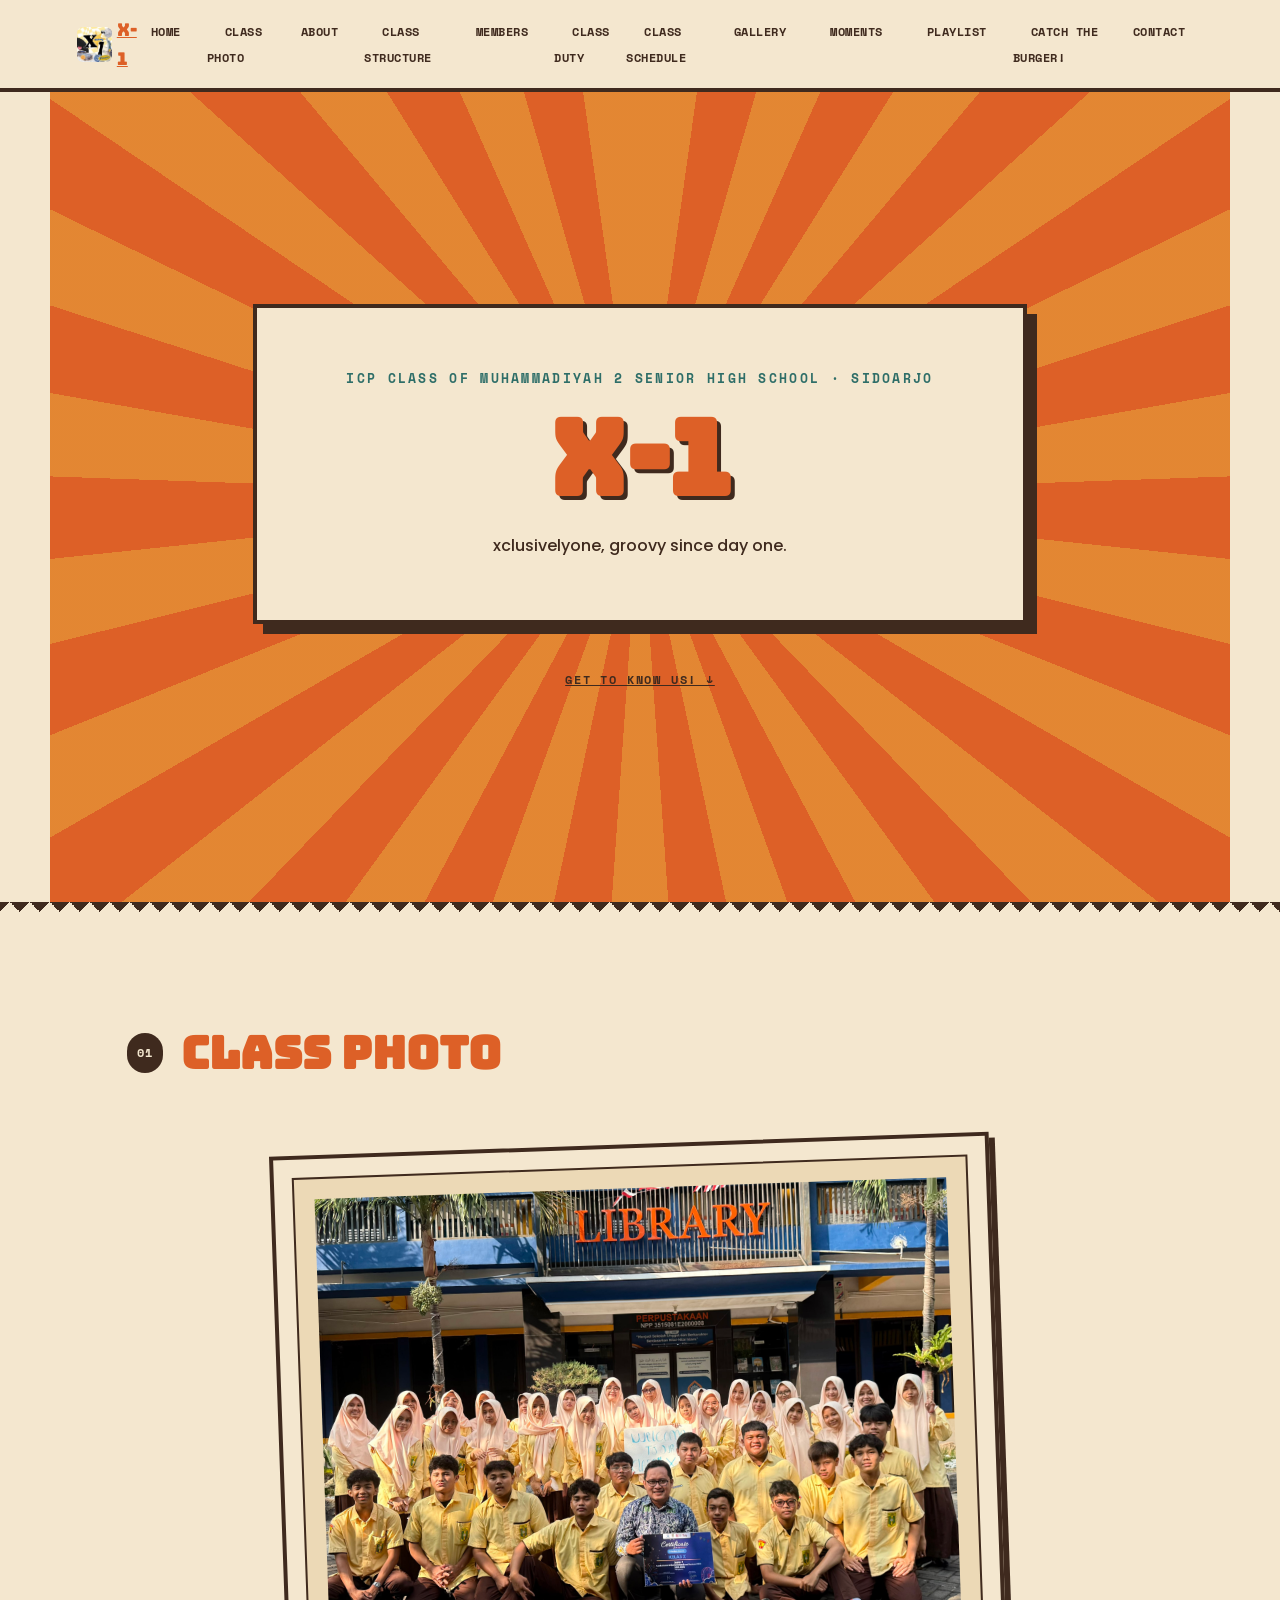
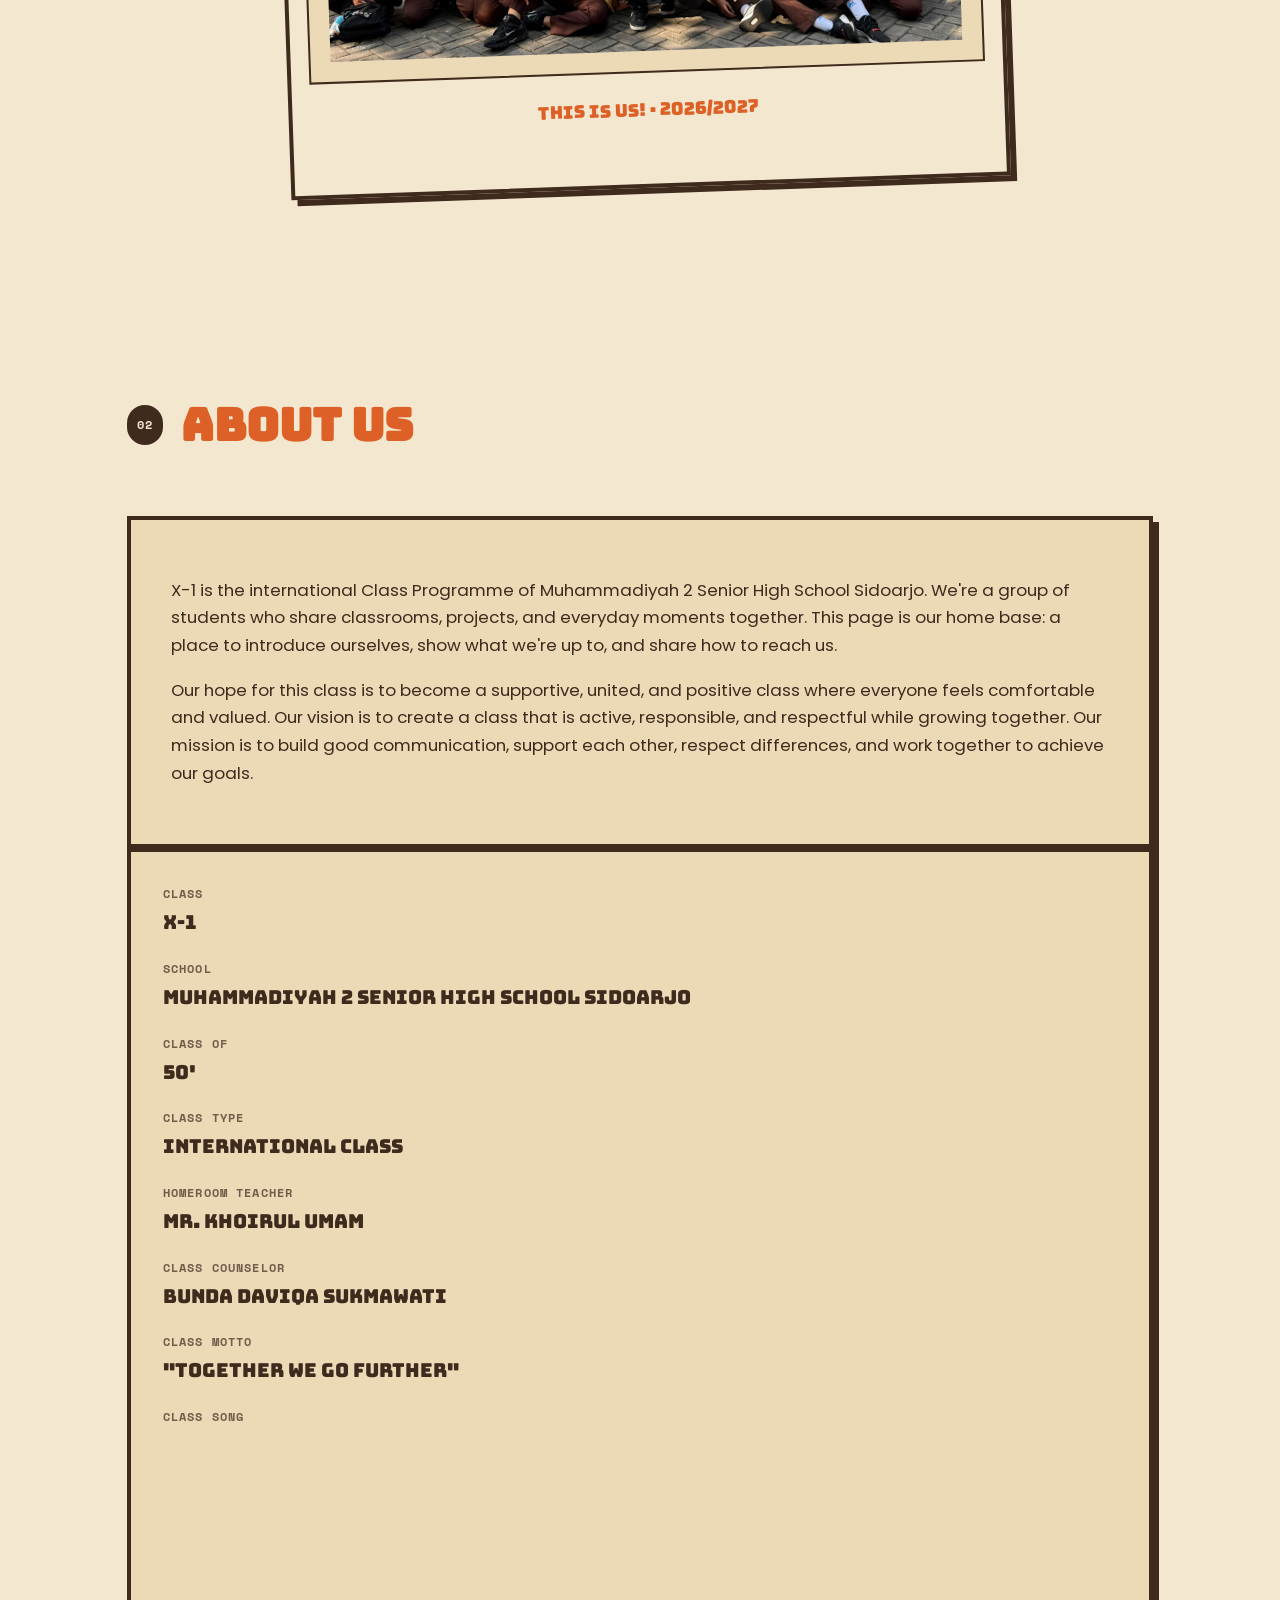
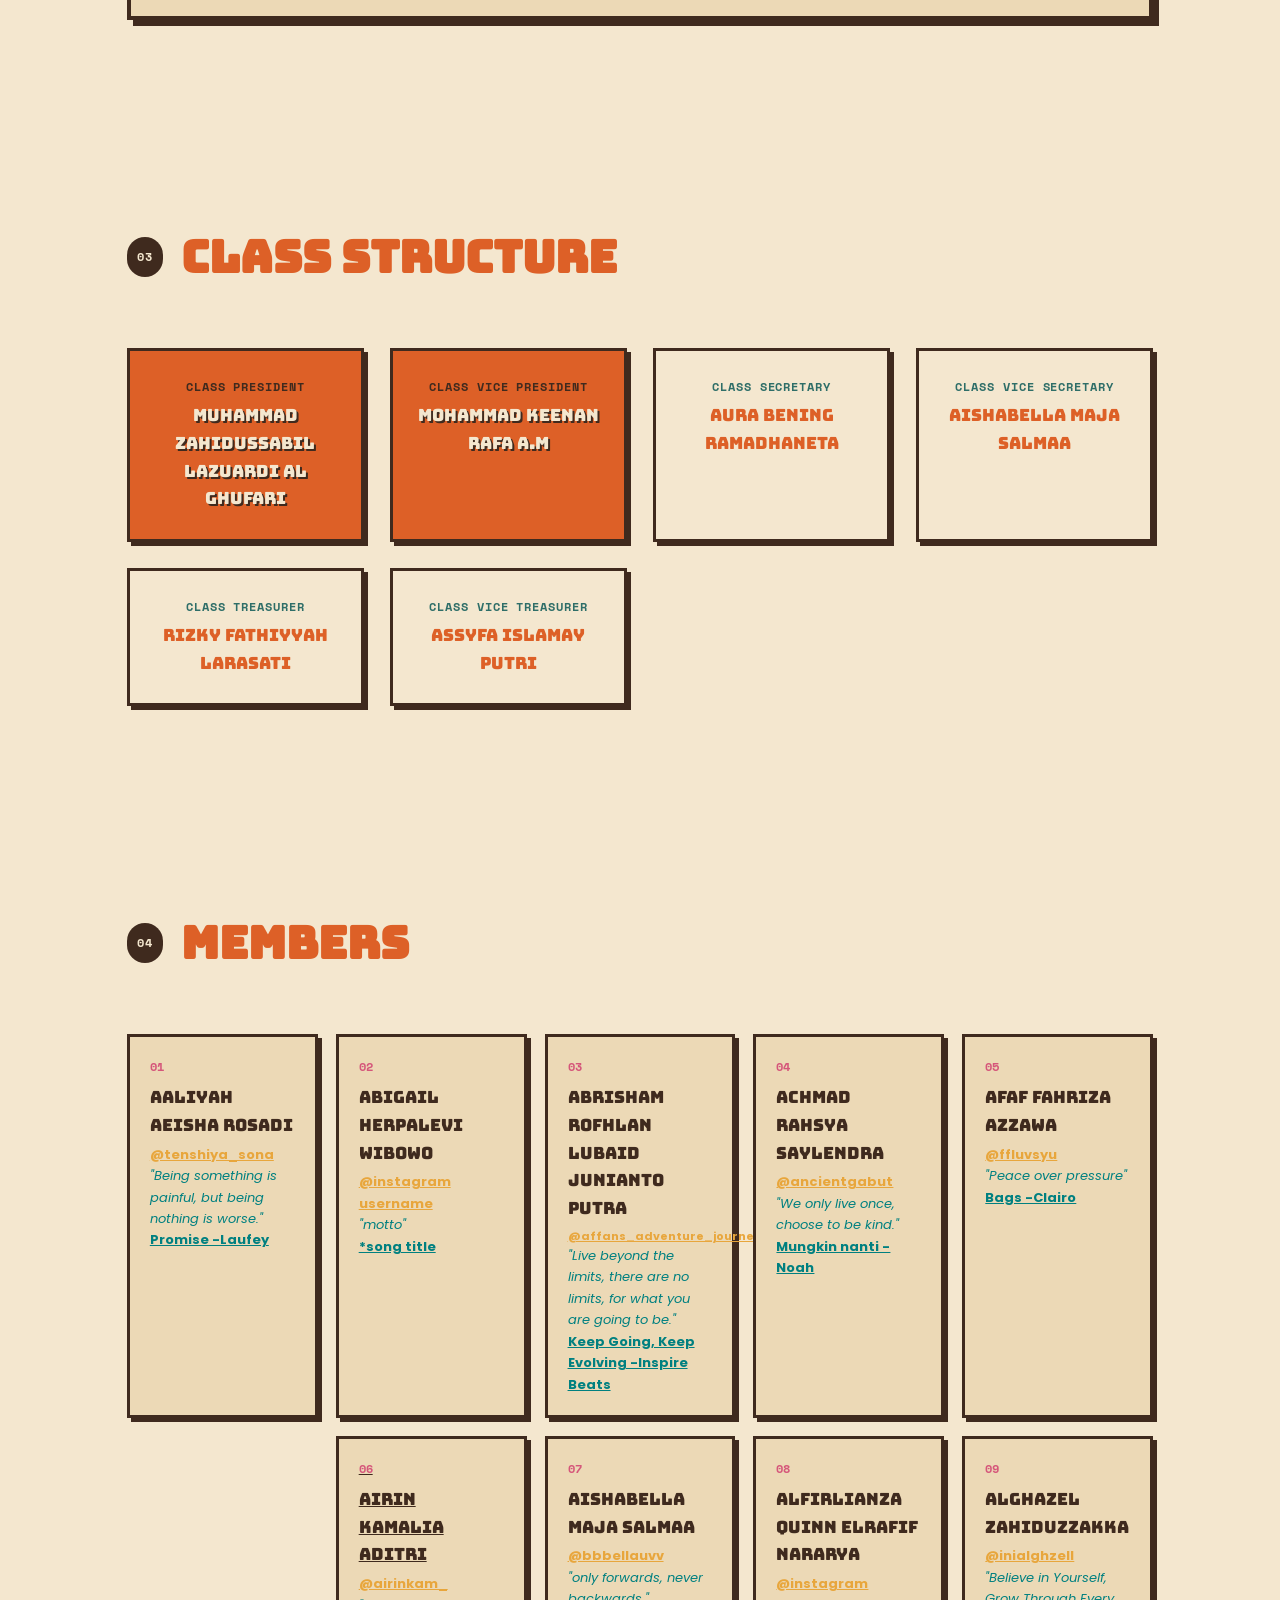
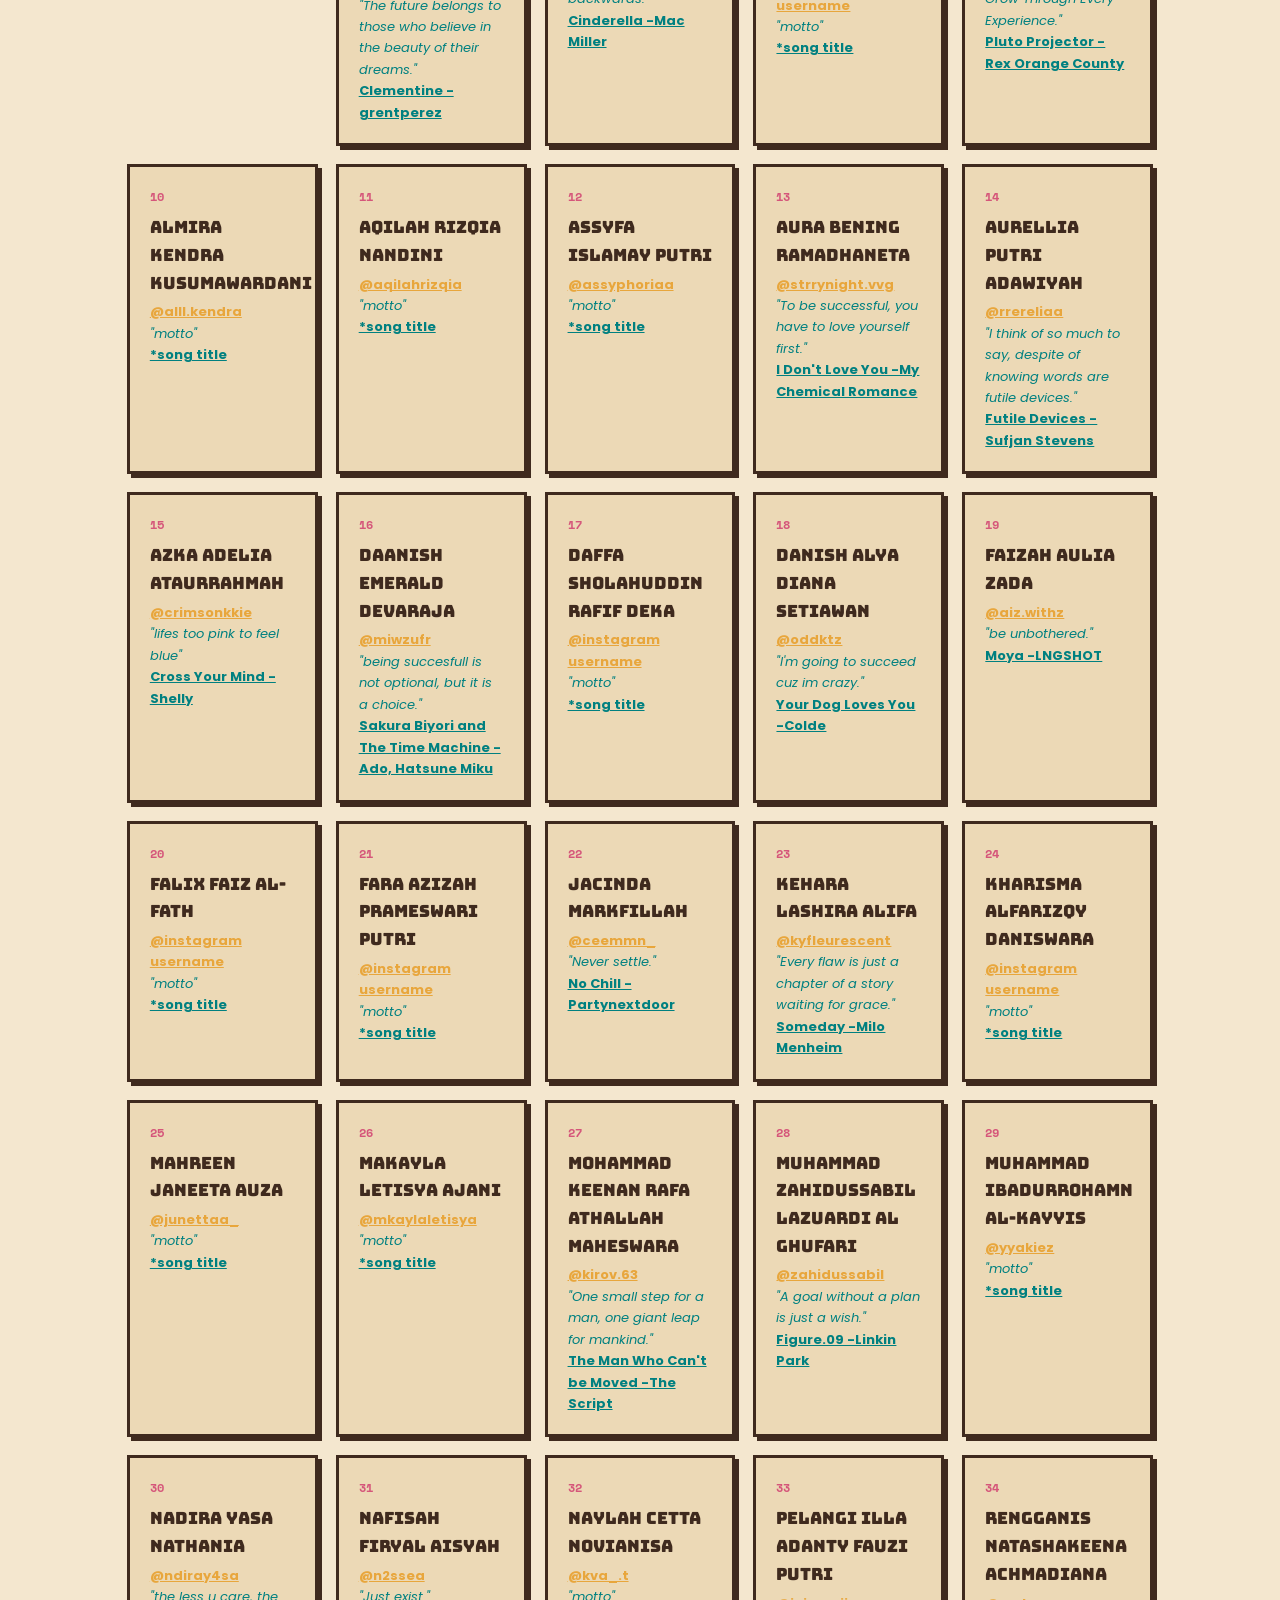
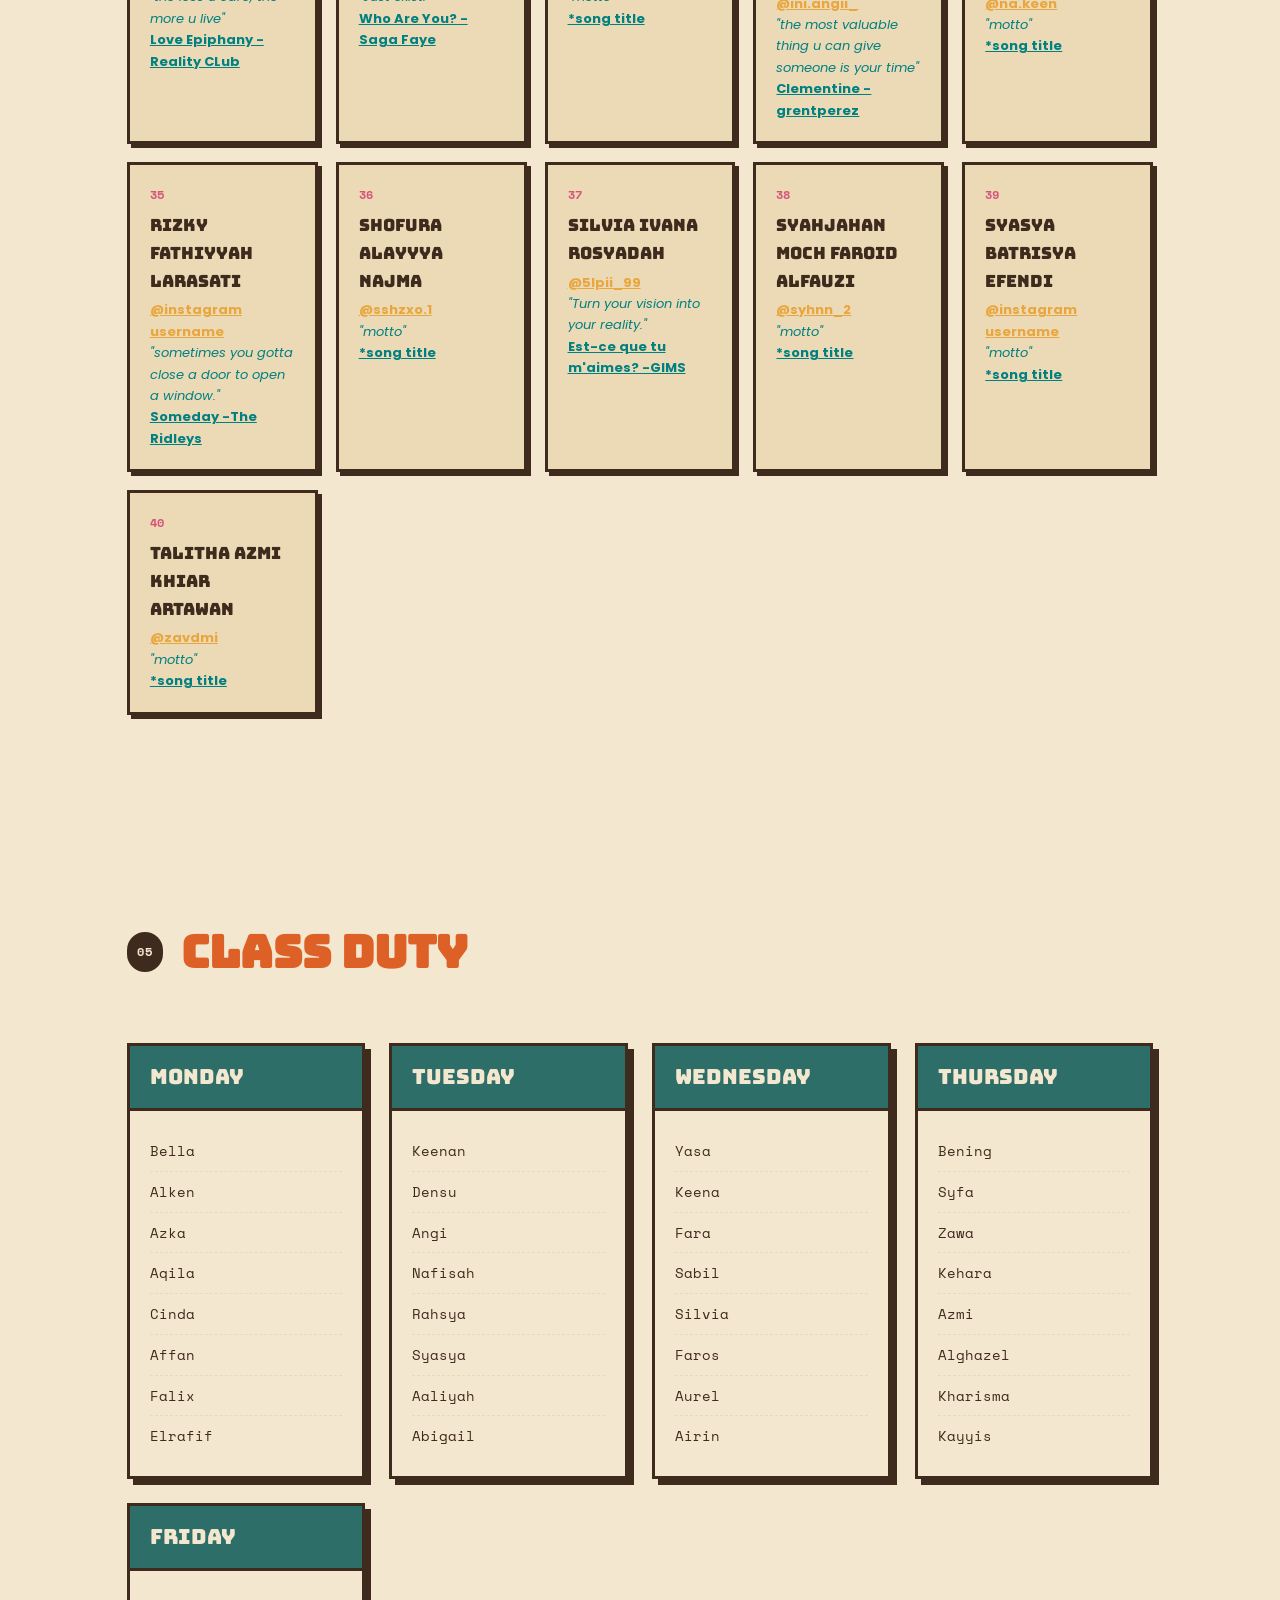
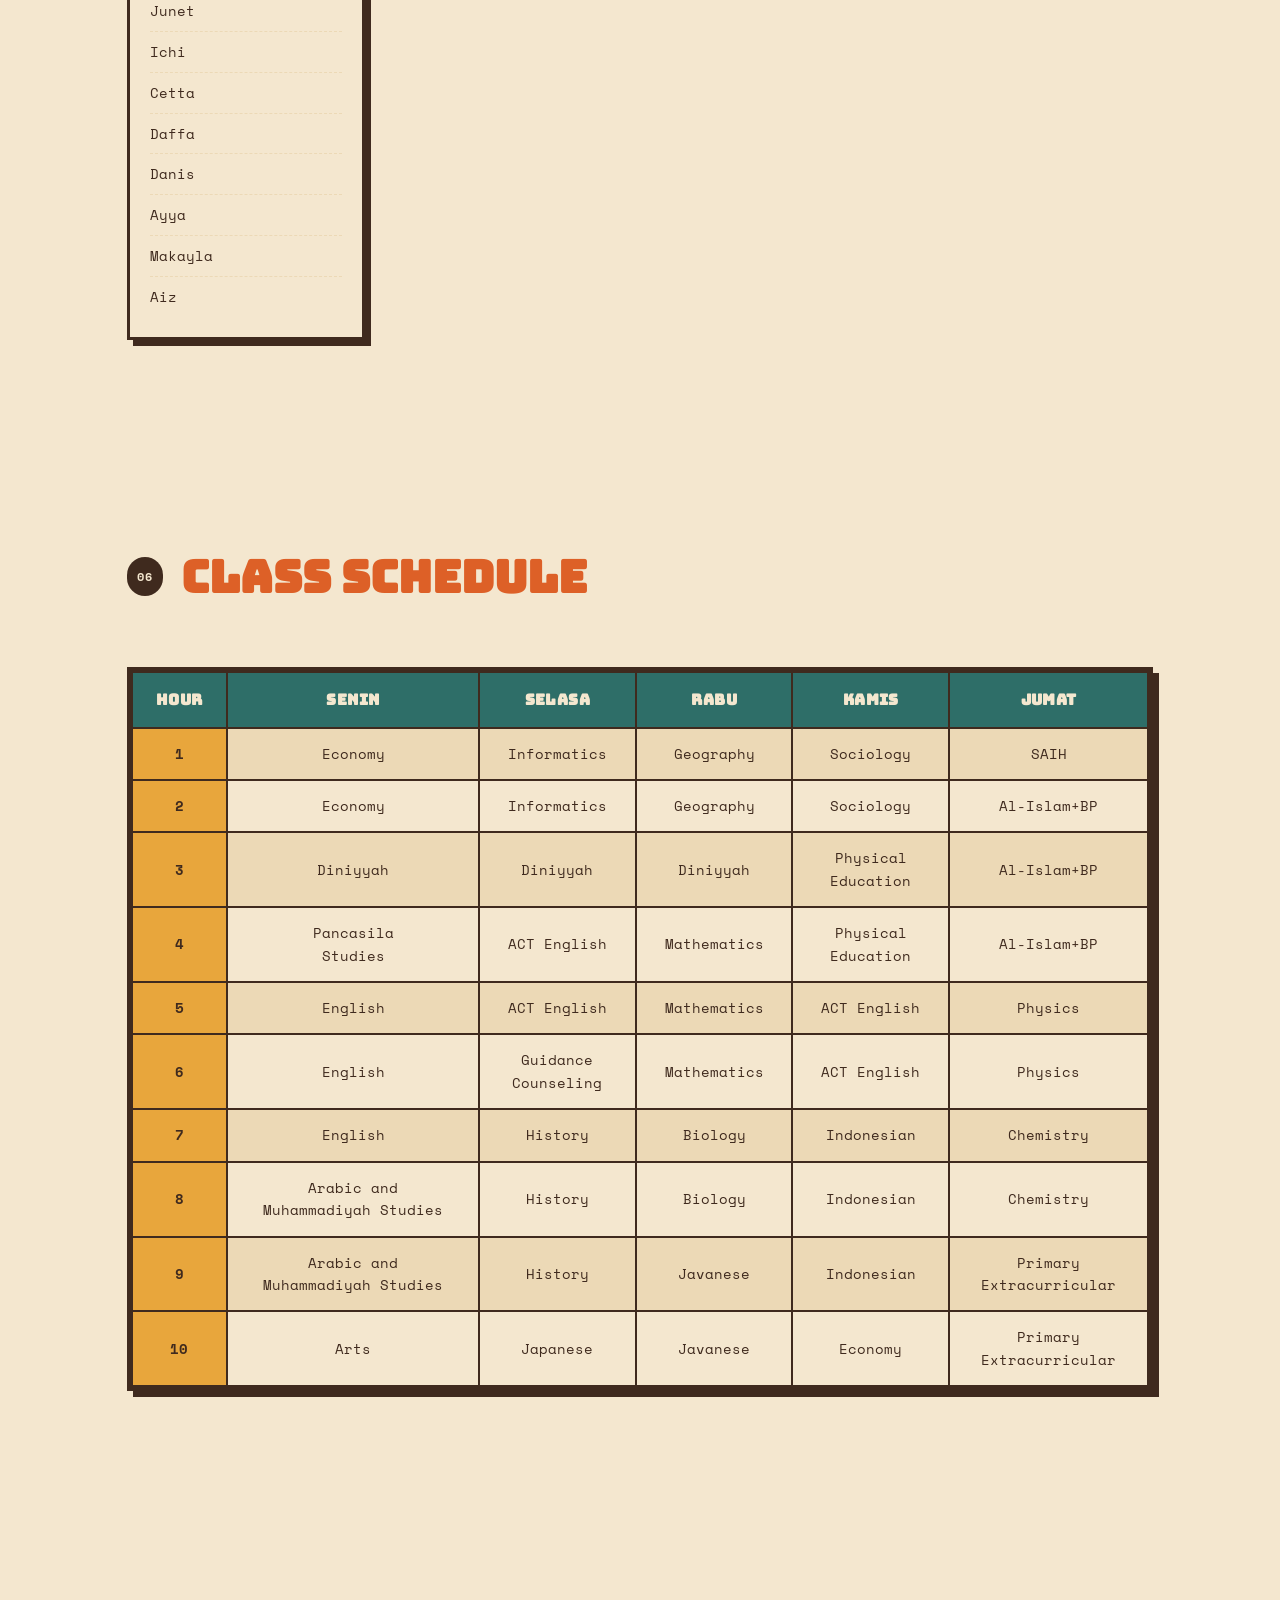
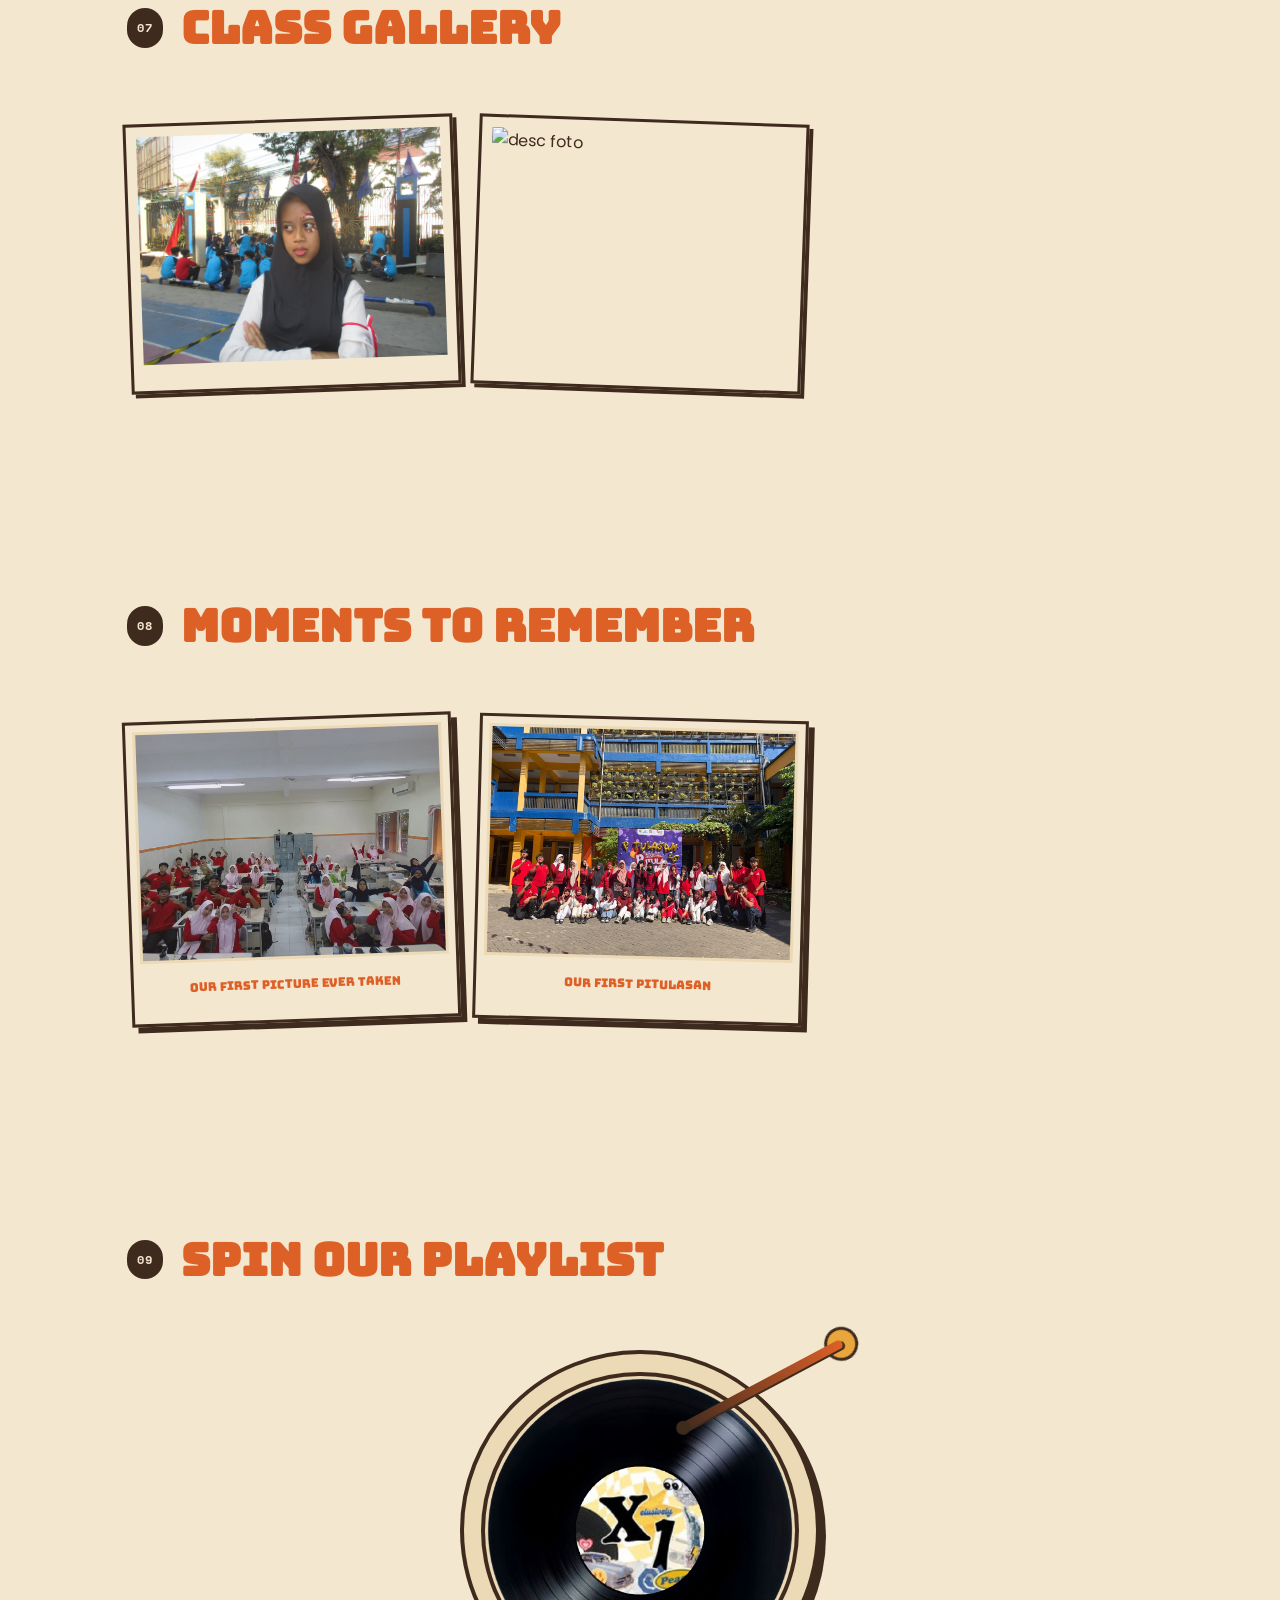
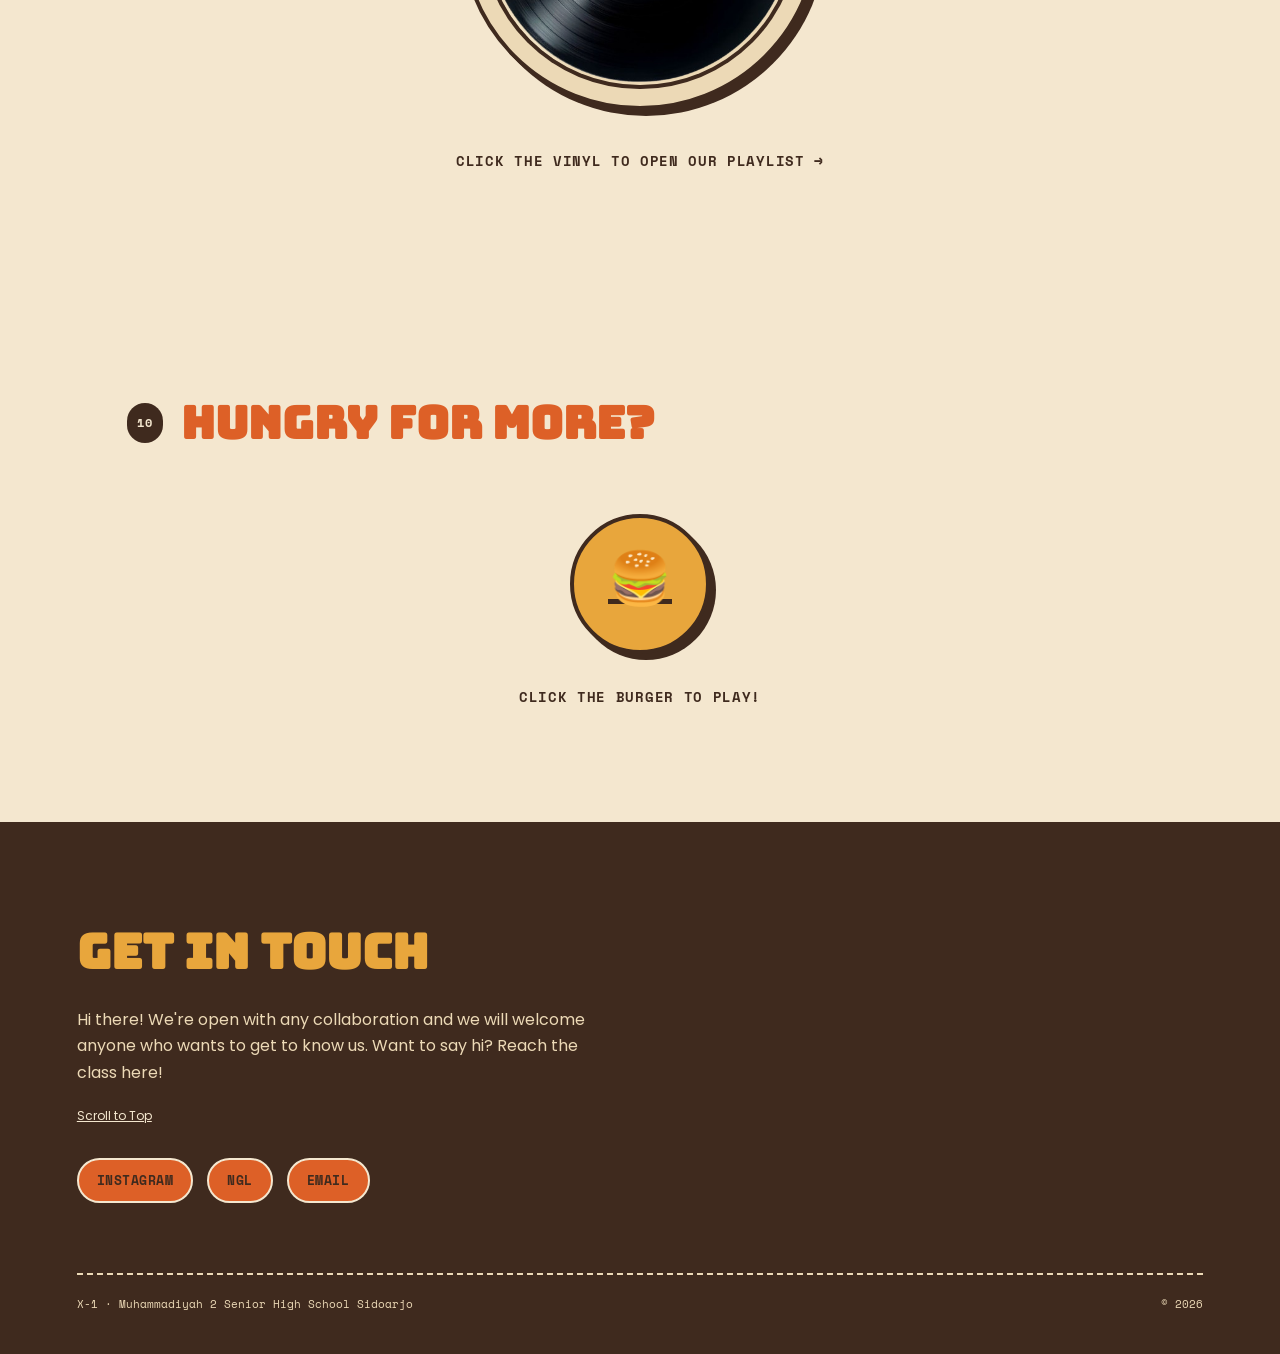
==== commit 724af040: "Update index.html" ====
--- a/index.html
+++ b/index.html
@@ -524,7 +524,7 @@
       <table class="jadwal-table">
         <thead>
           <tr>
-            <th>Jam</th>
+            <th>Hour</th>
             <th>Senin</th>
             <th>Selasa</th>
             <th>Rabu</th>
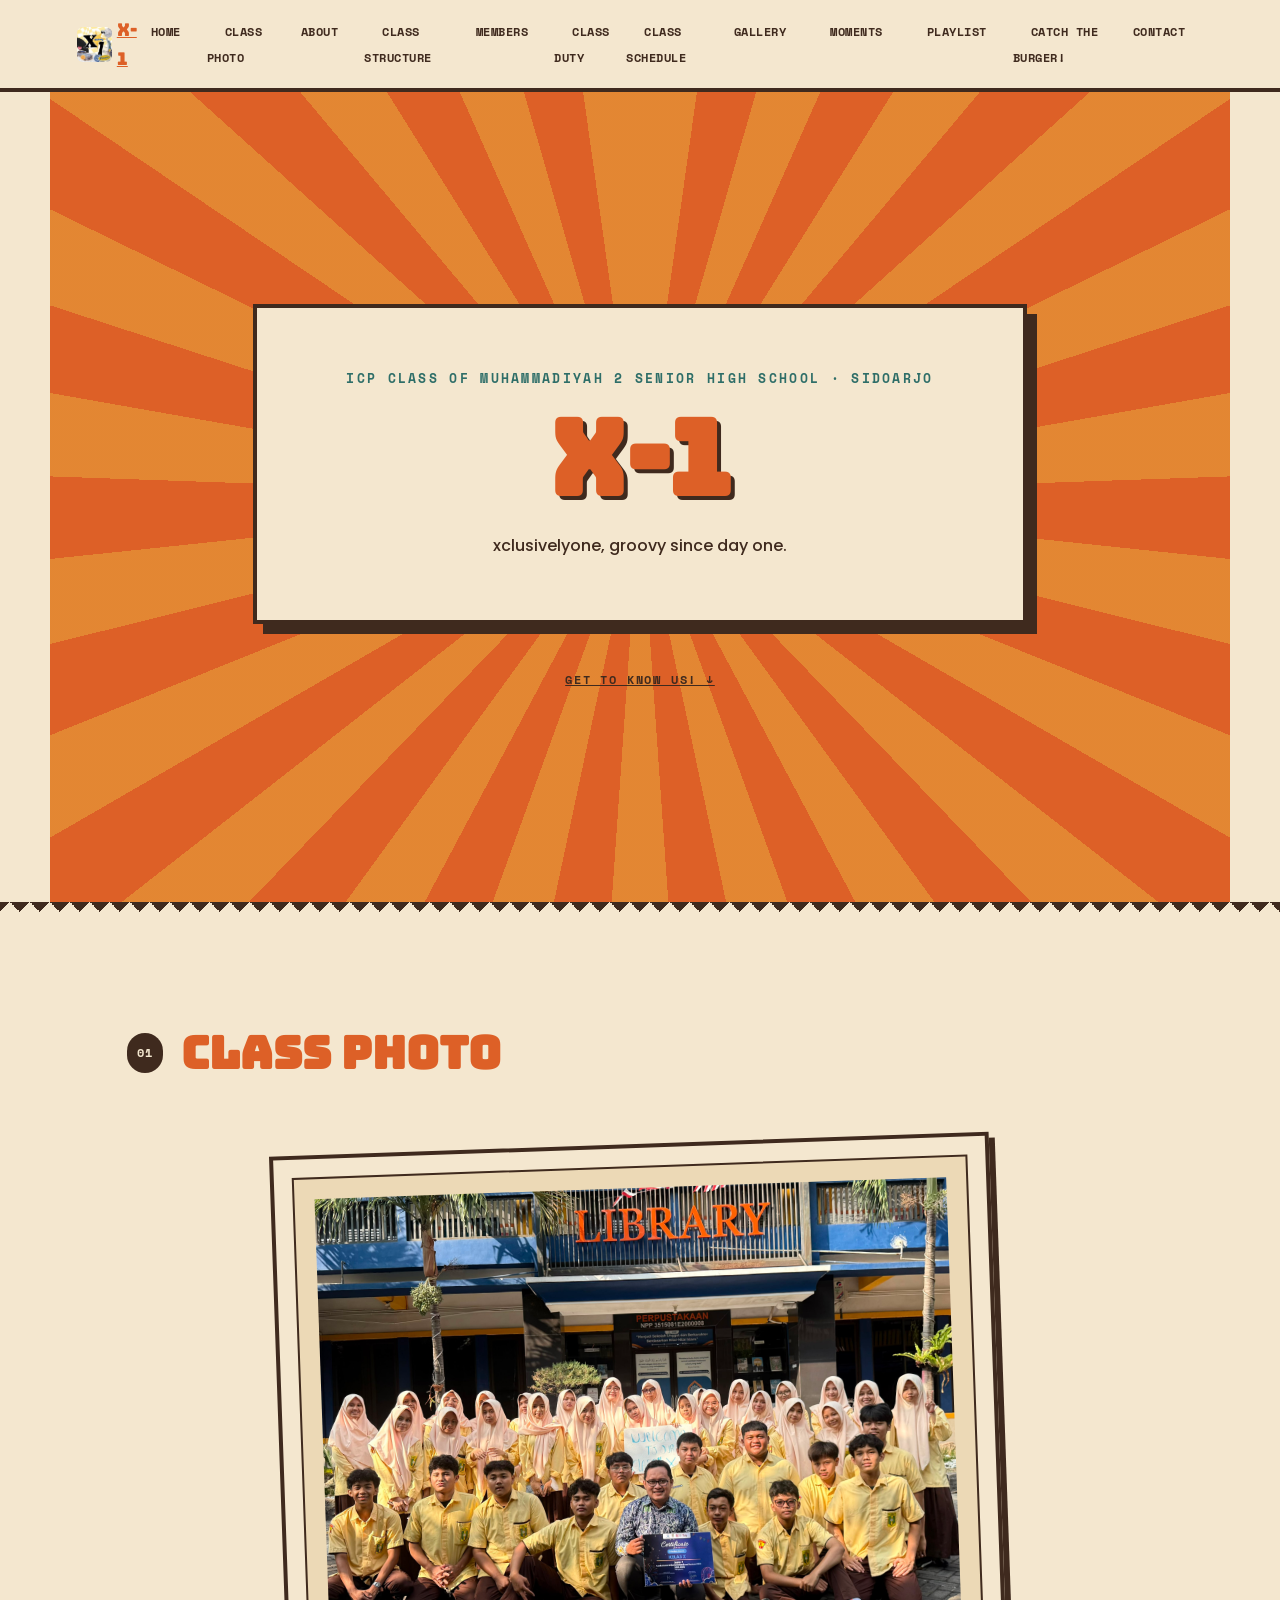
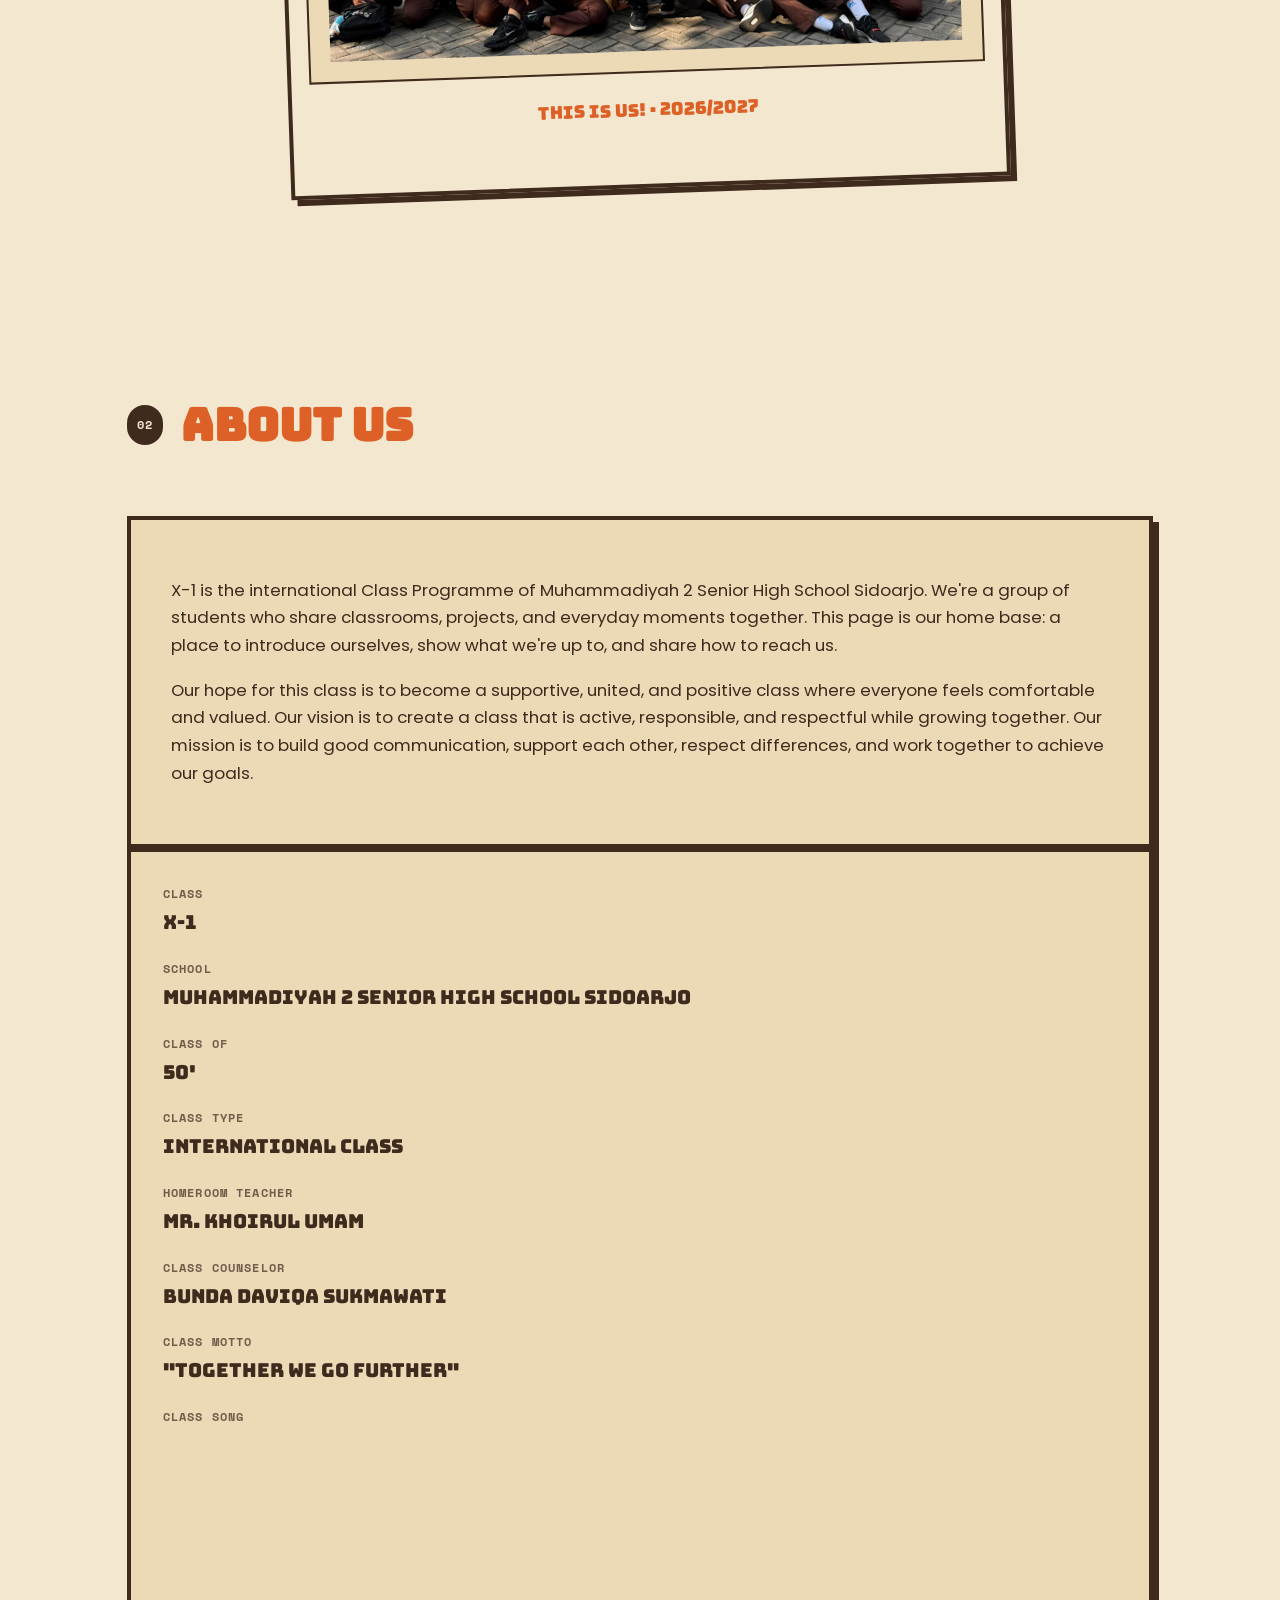
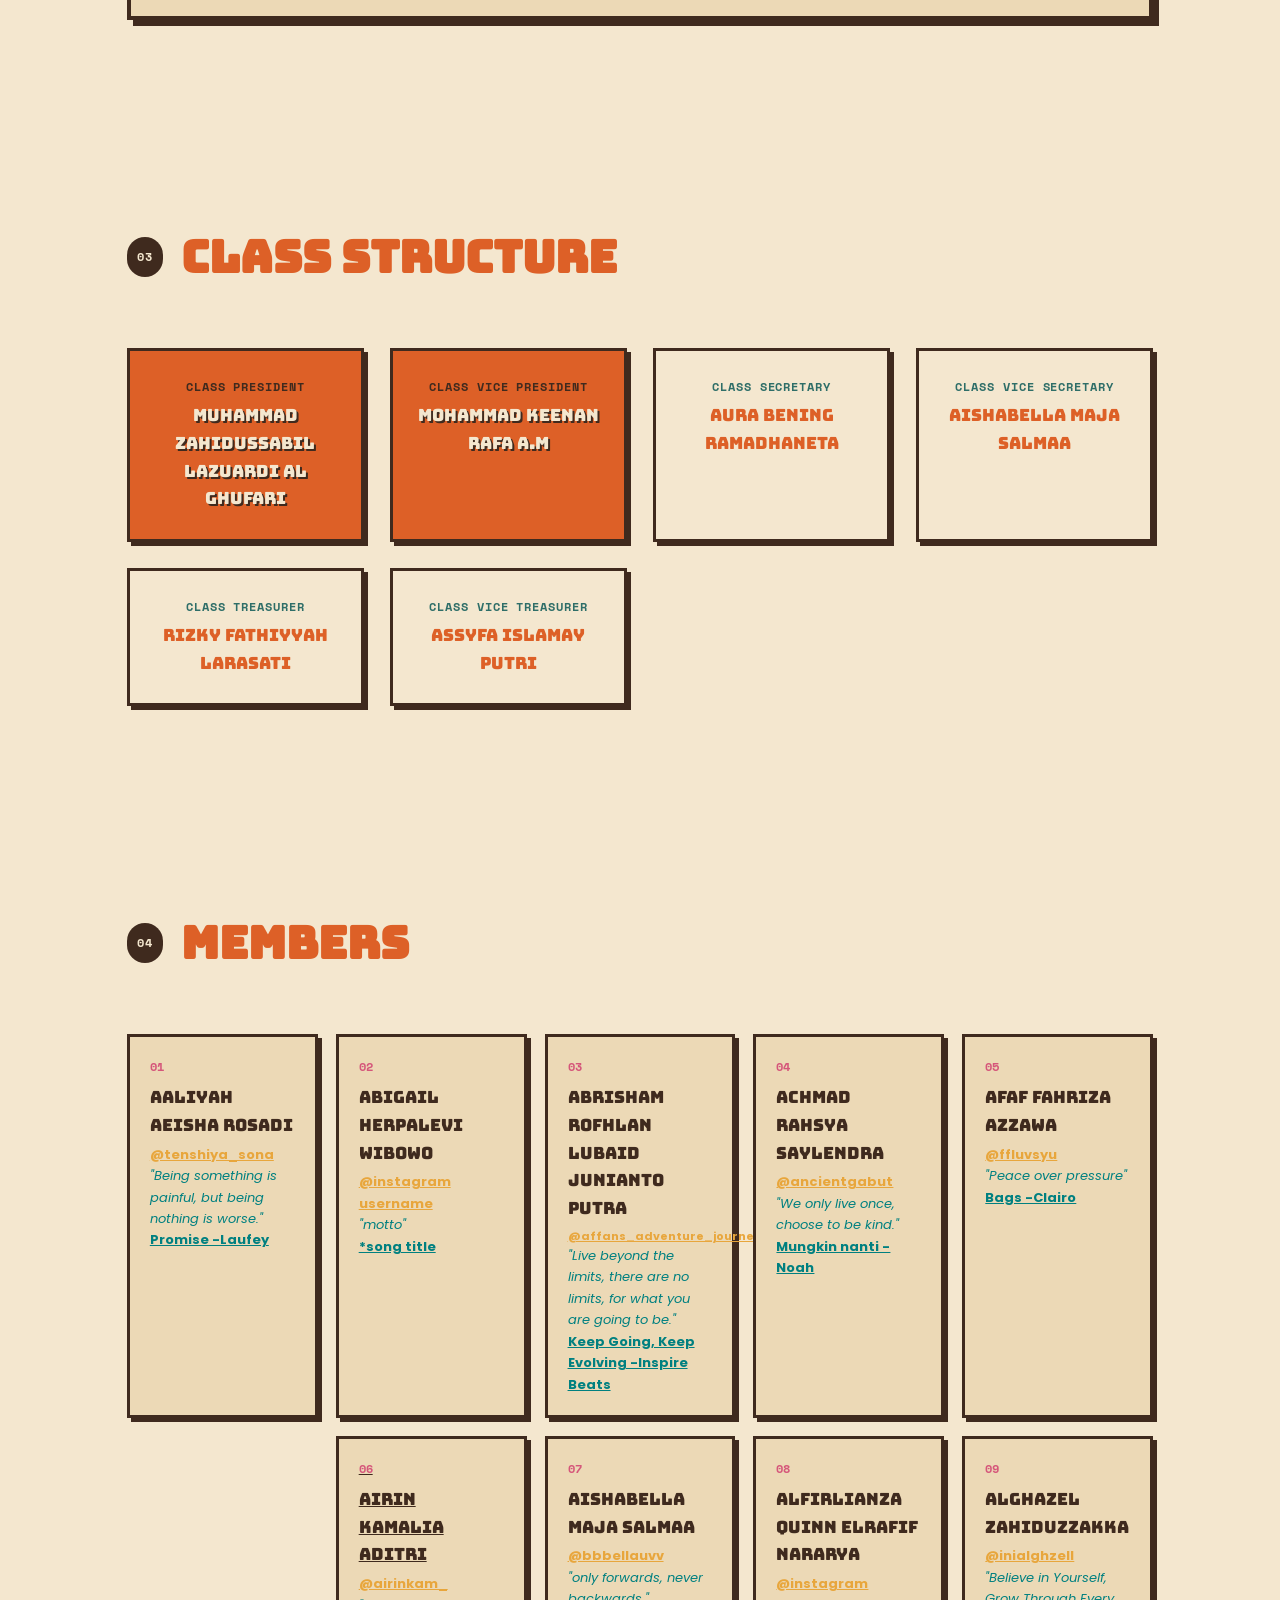
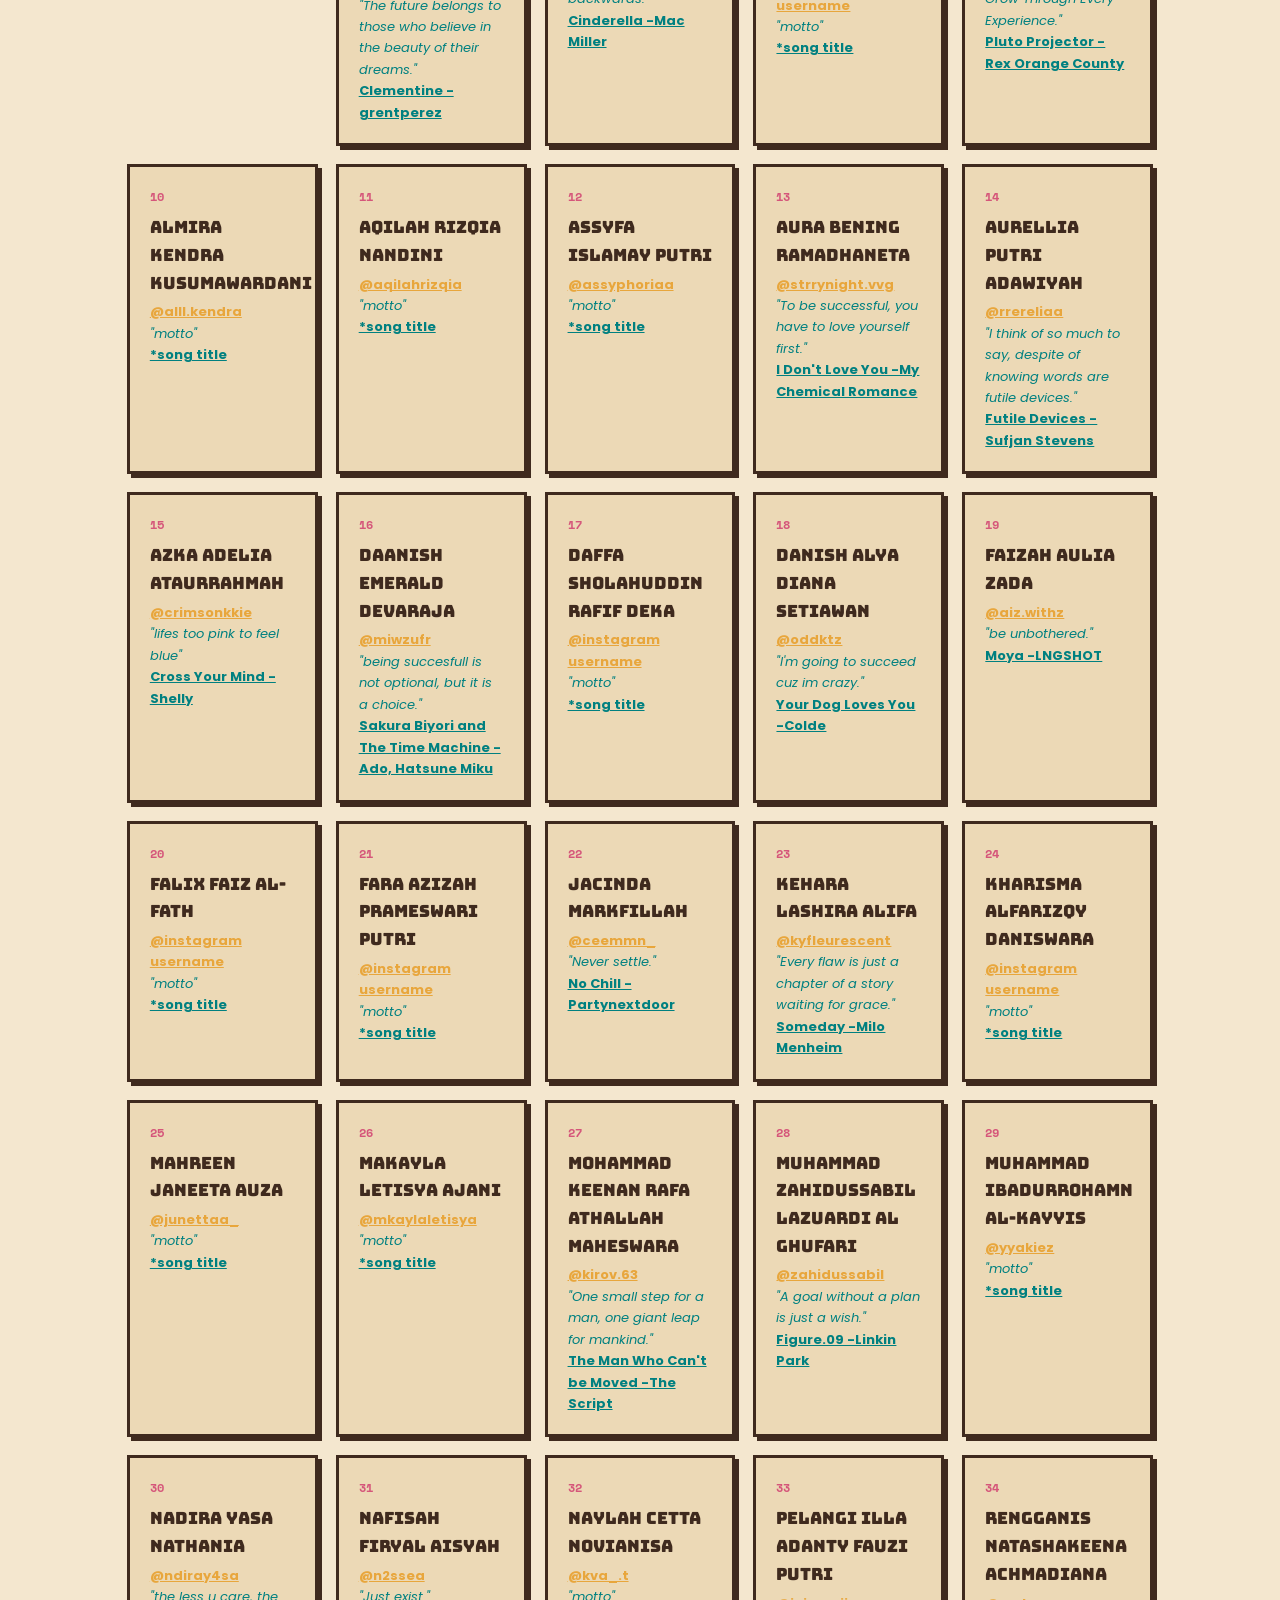
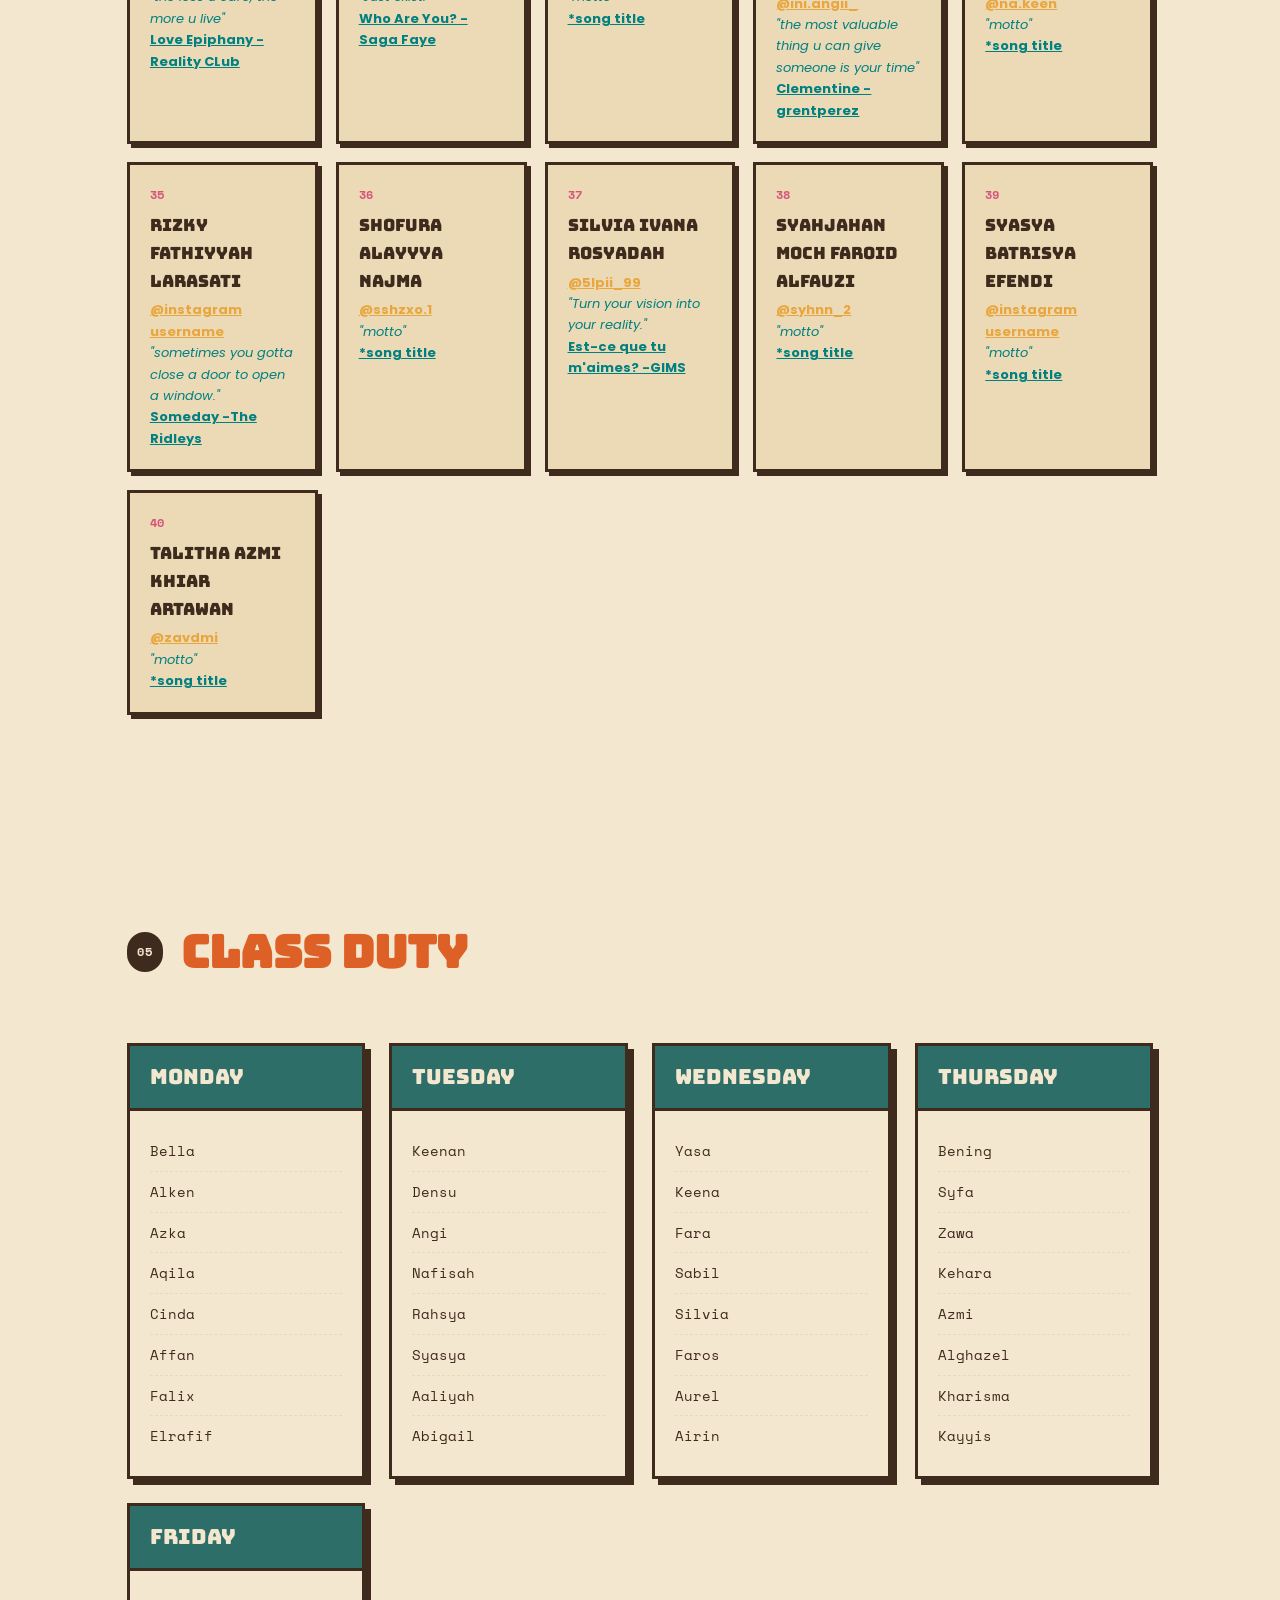
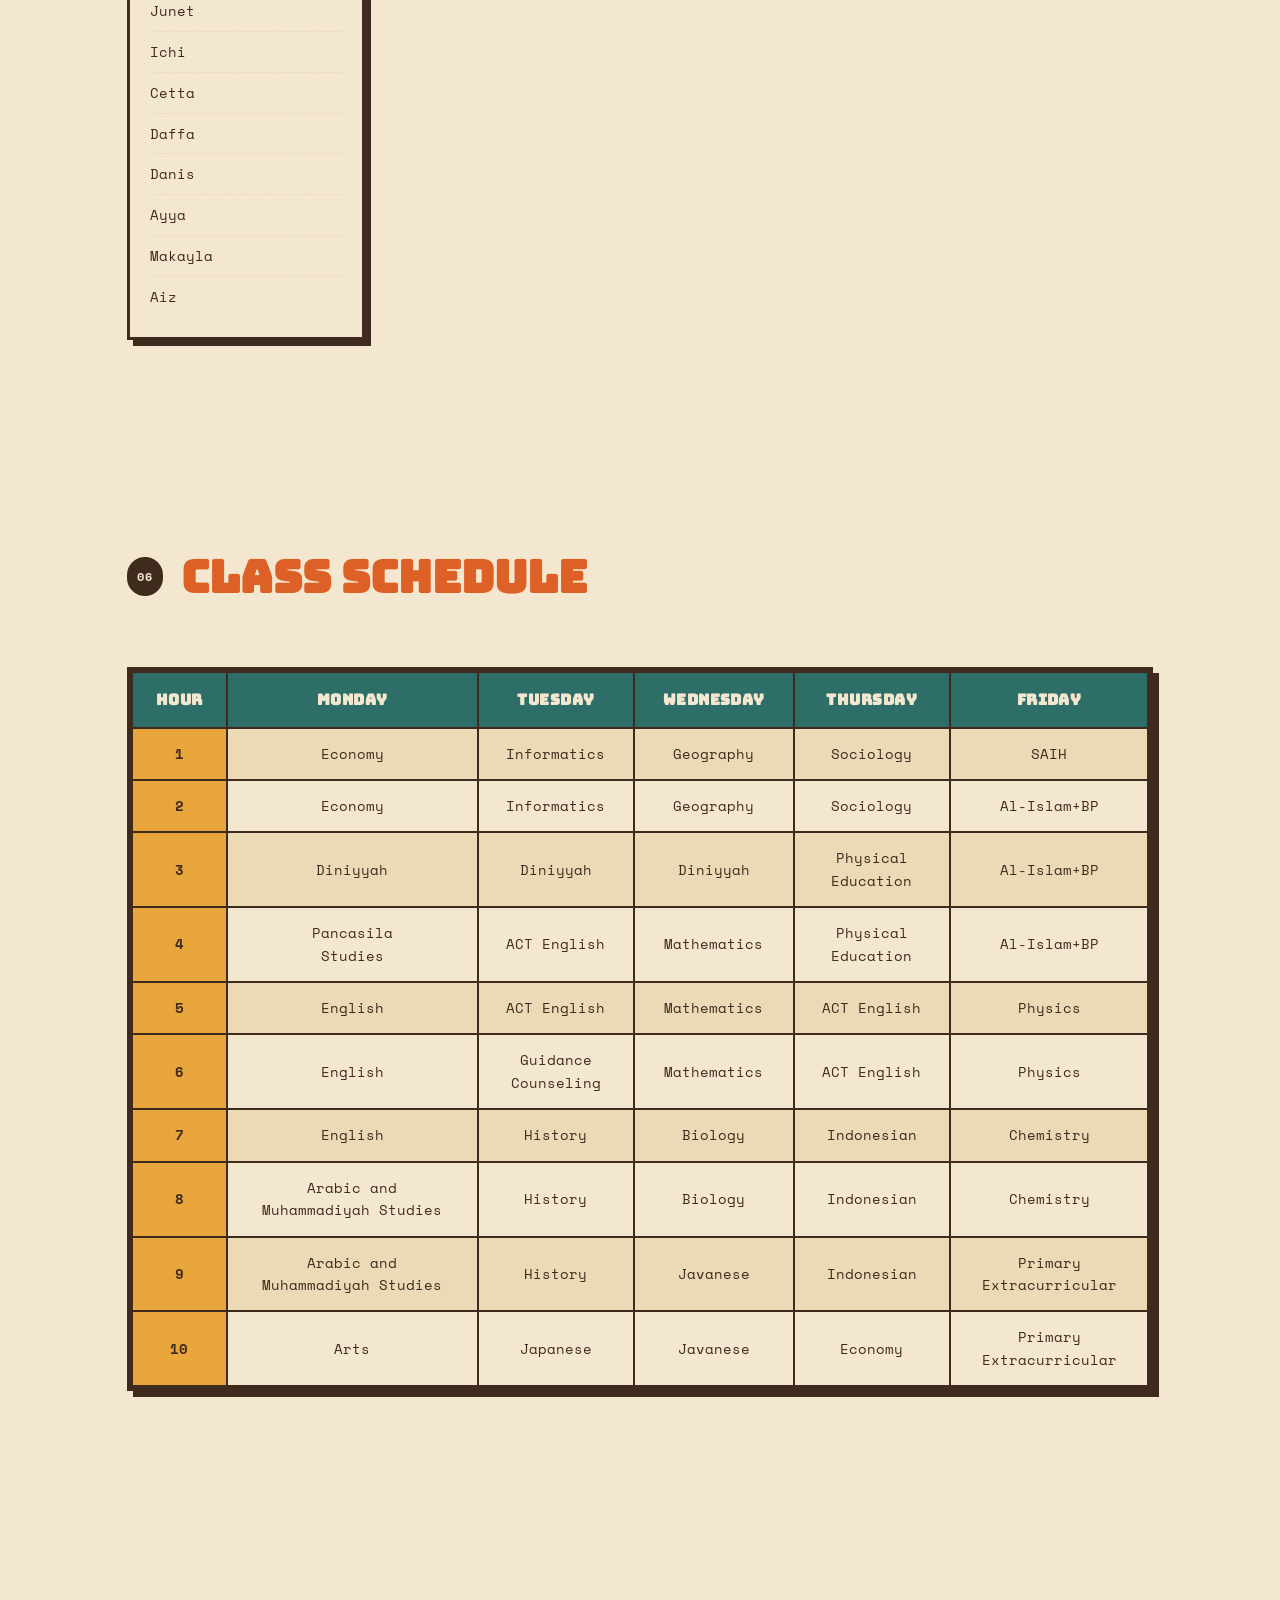
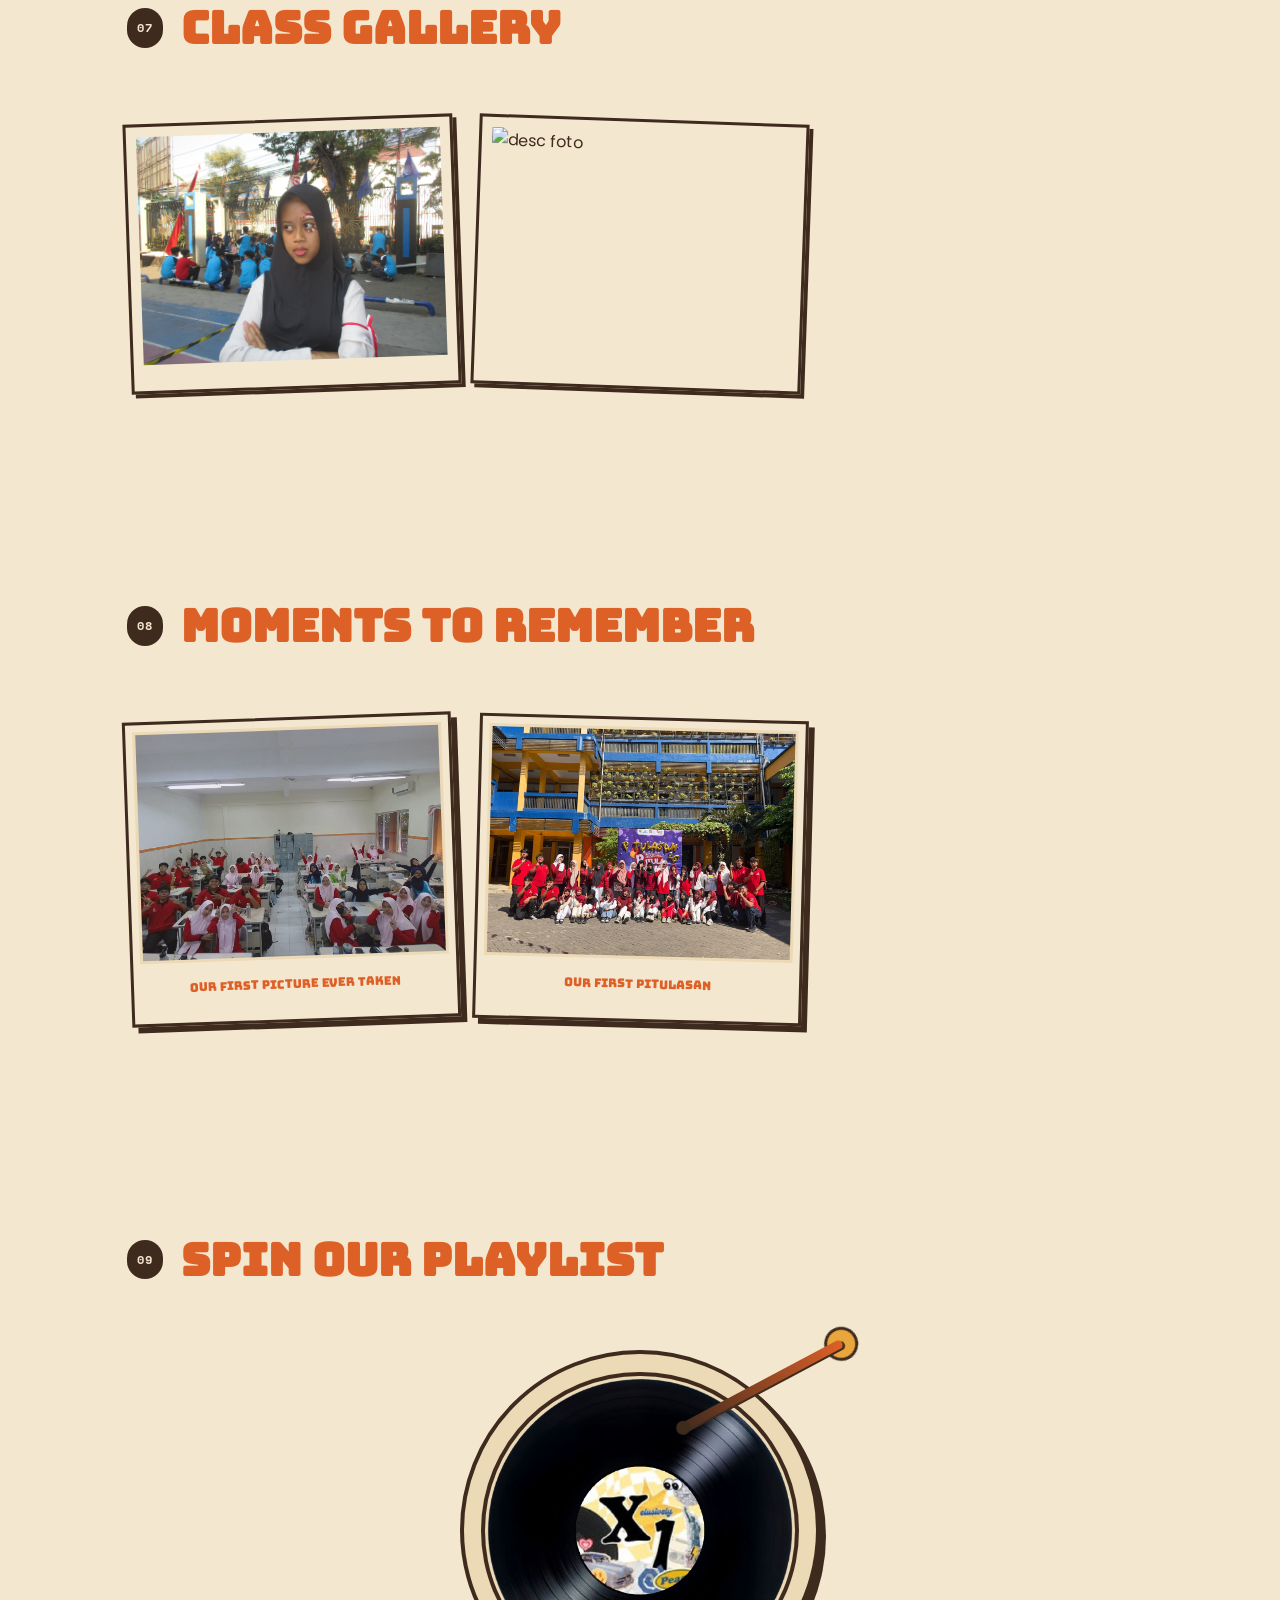
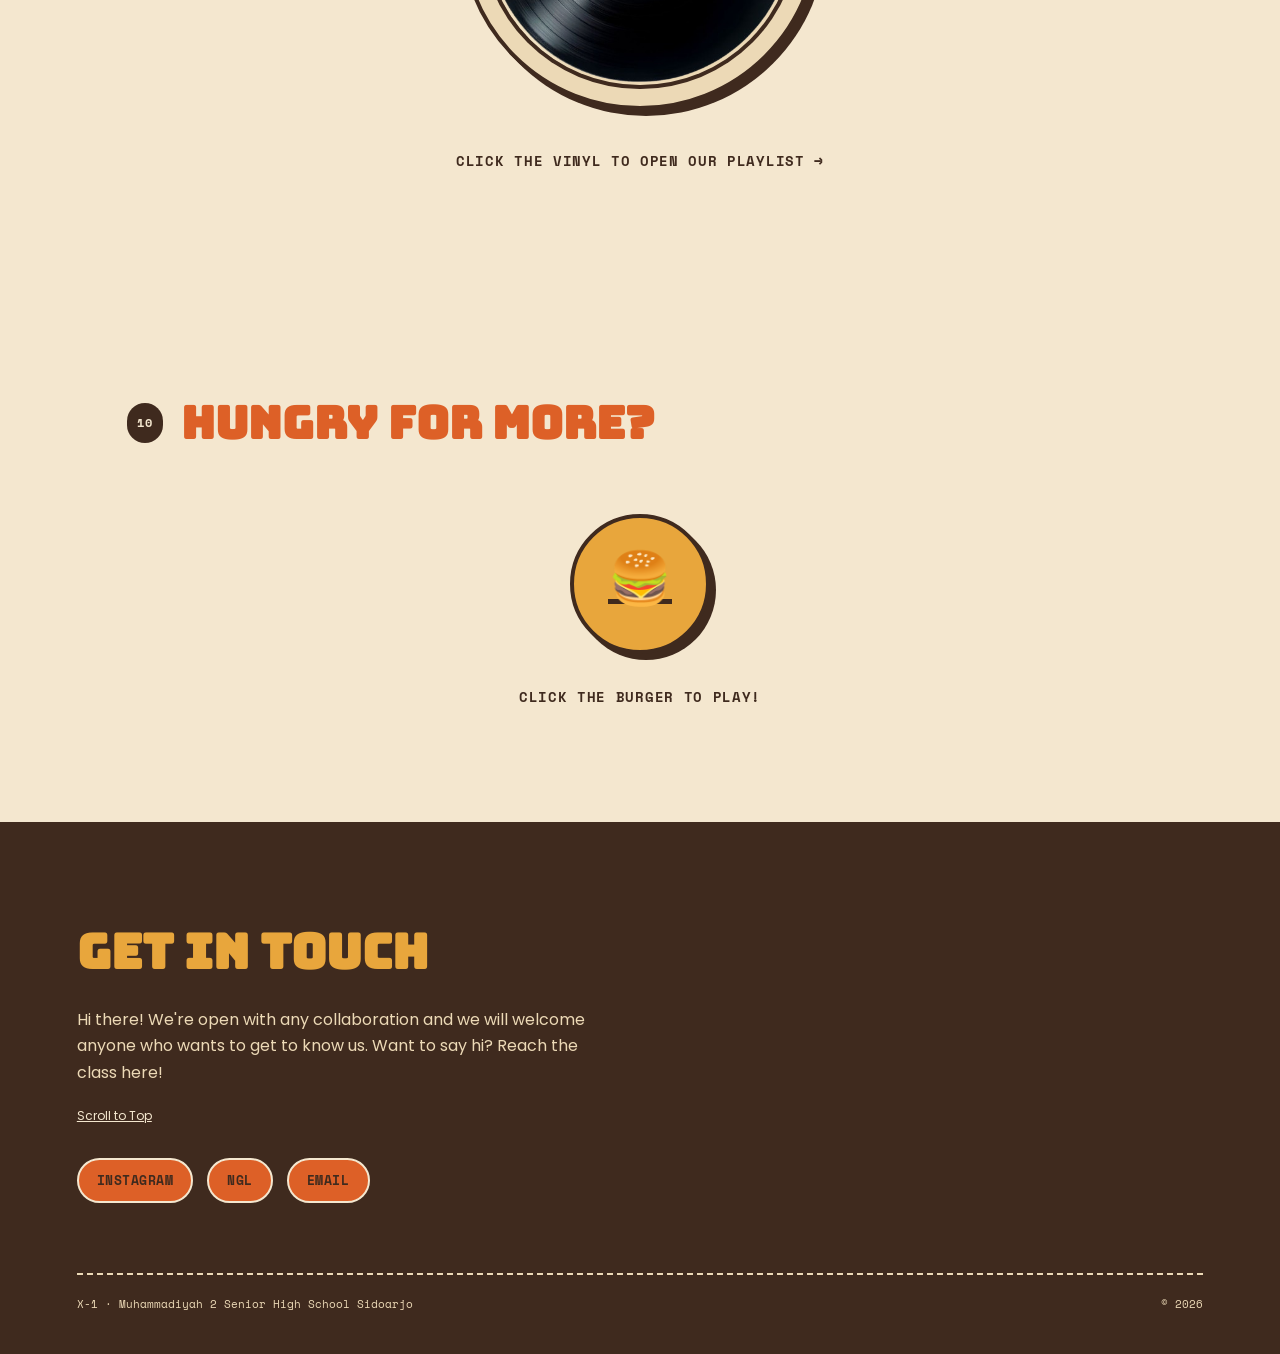
==== commit 26dbef1a: "Update index.html" ====
--- a/index.html
+++ b/index.html
@@ -525,11 +525,11 @@
         <thead>
           <tr>
             <th>Hour</th>
-            <th>Senin</th>
-            <th>Selasa</th>
-            <th>Rabu</th>
-            <th>Kamis</th>
-            <th>Jumat</th>
+            <th>Monday</th>
+            <th>Tuesday</th>
+            <th>Wednesday</th>
+            <th>Thursday</th>
+            <th>Friday</th>
           </tr>
         </thead>
         <tbody>
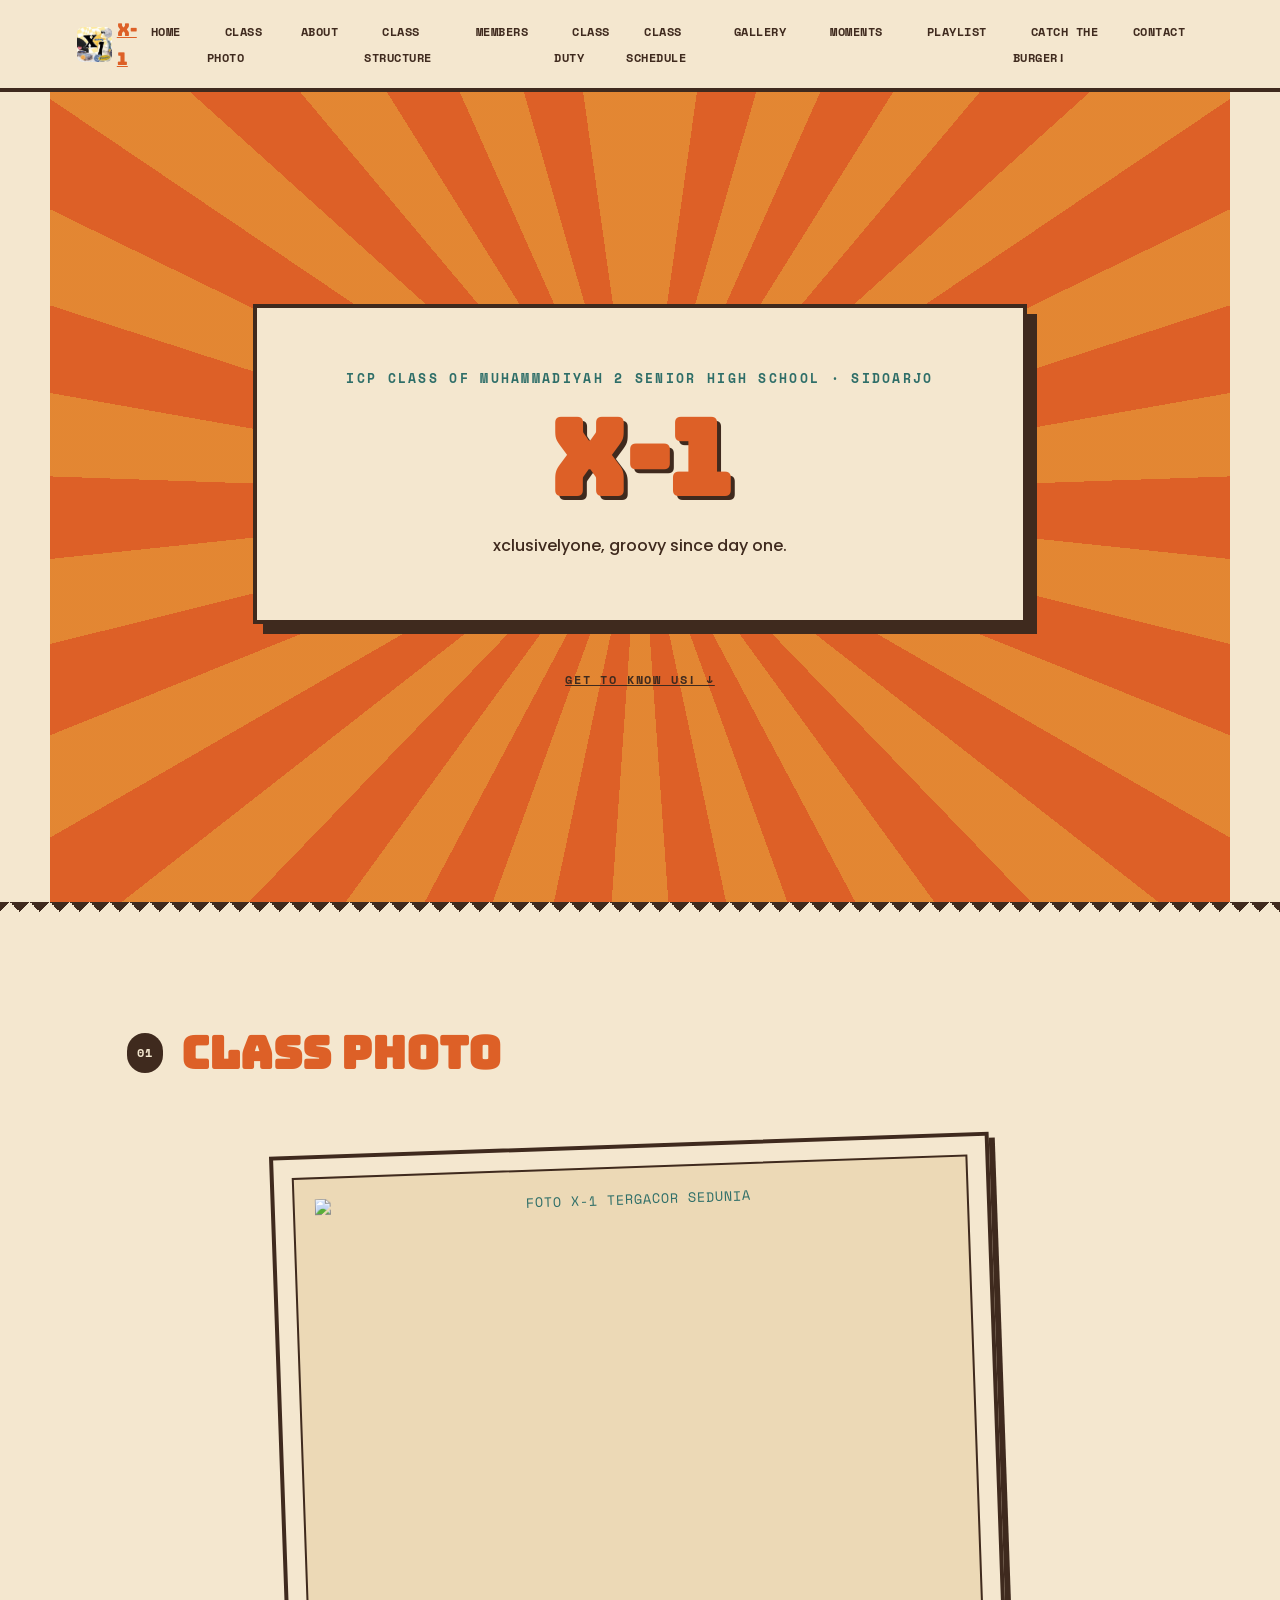
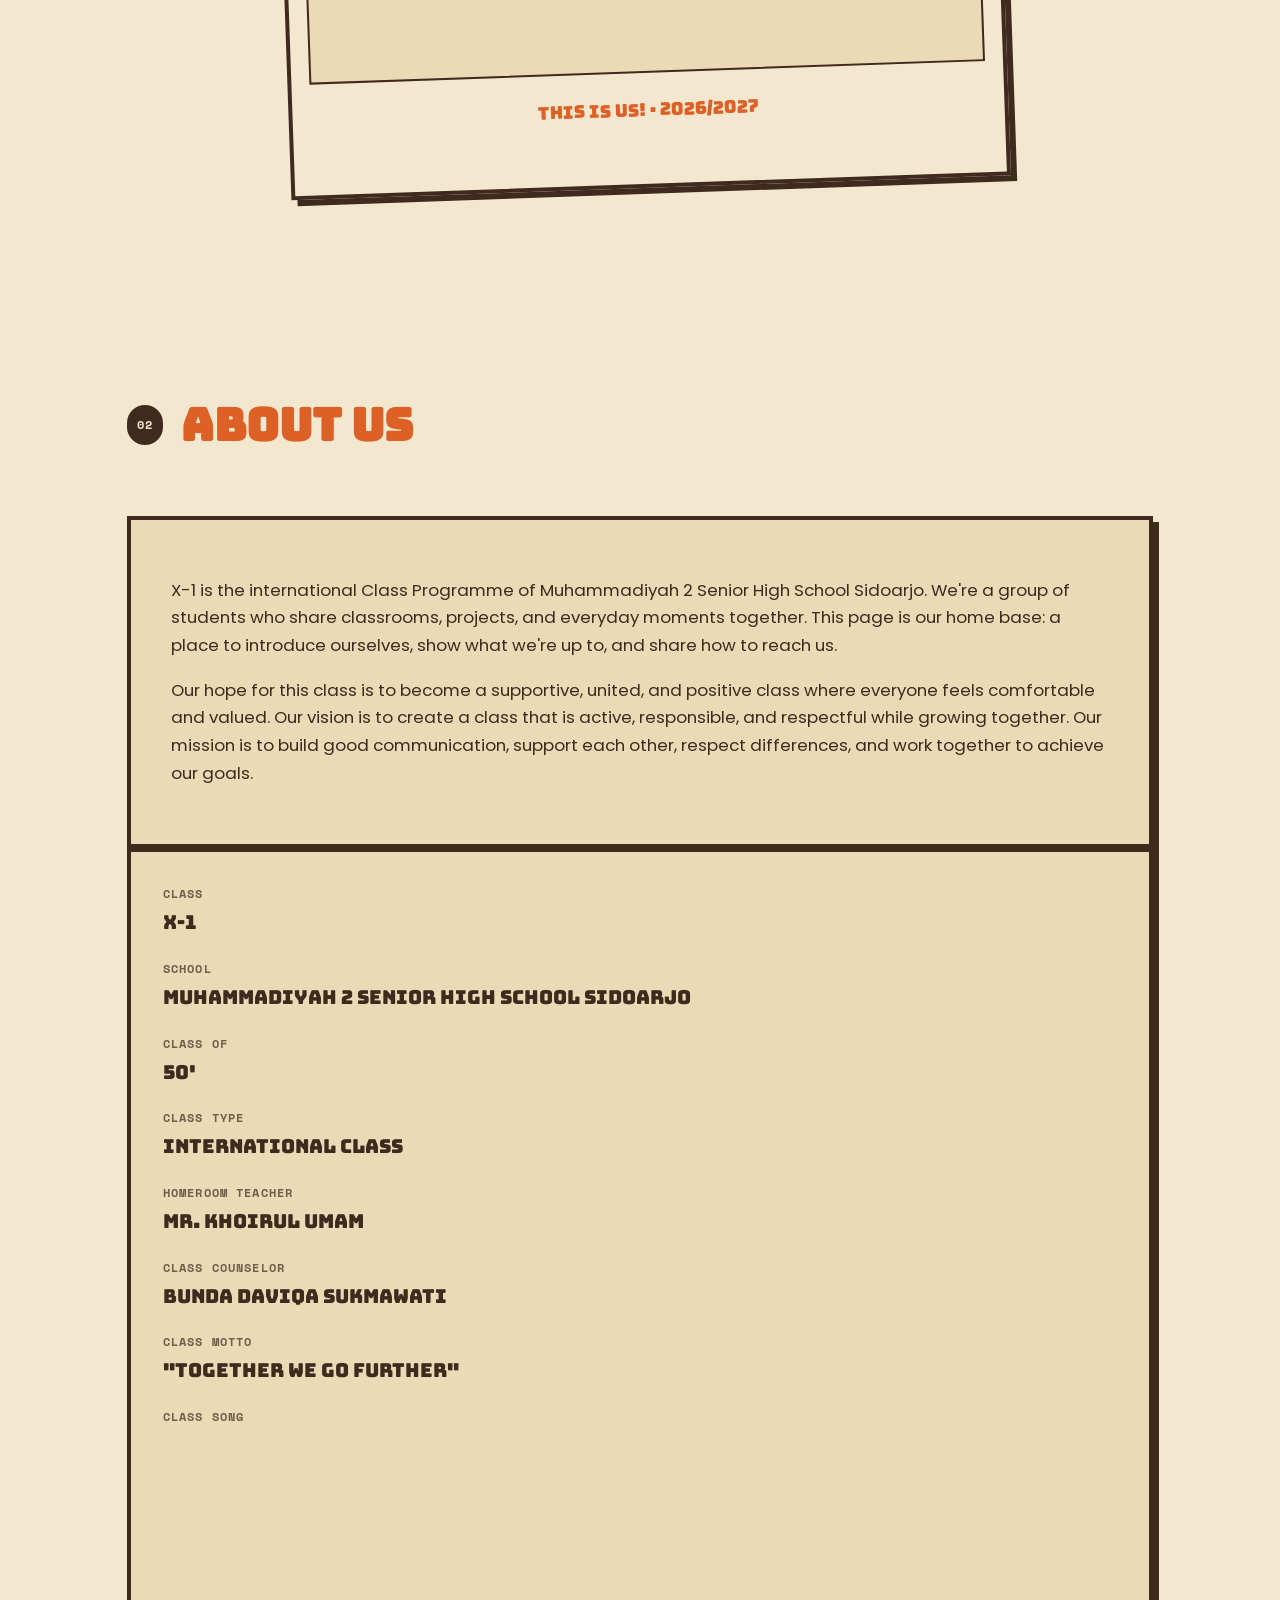
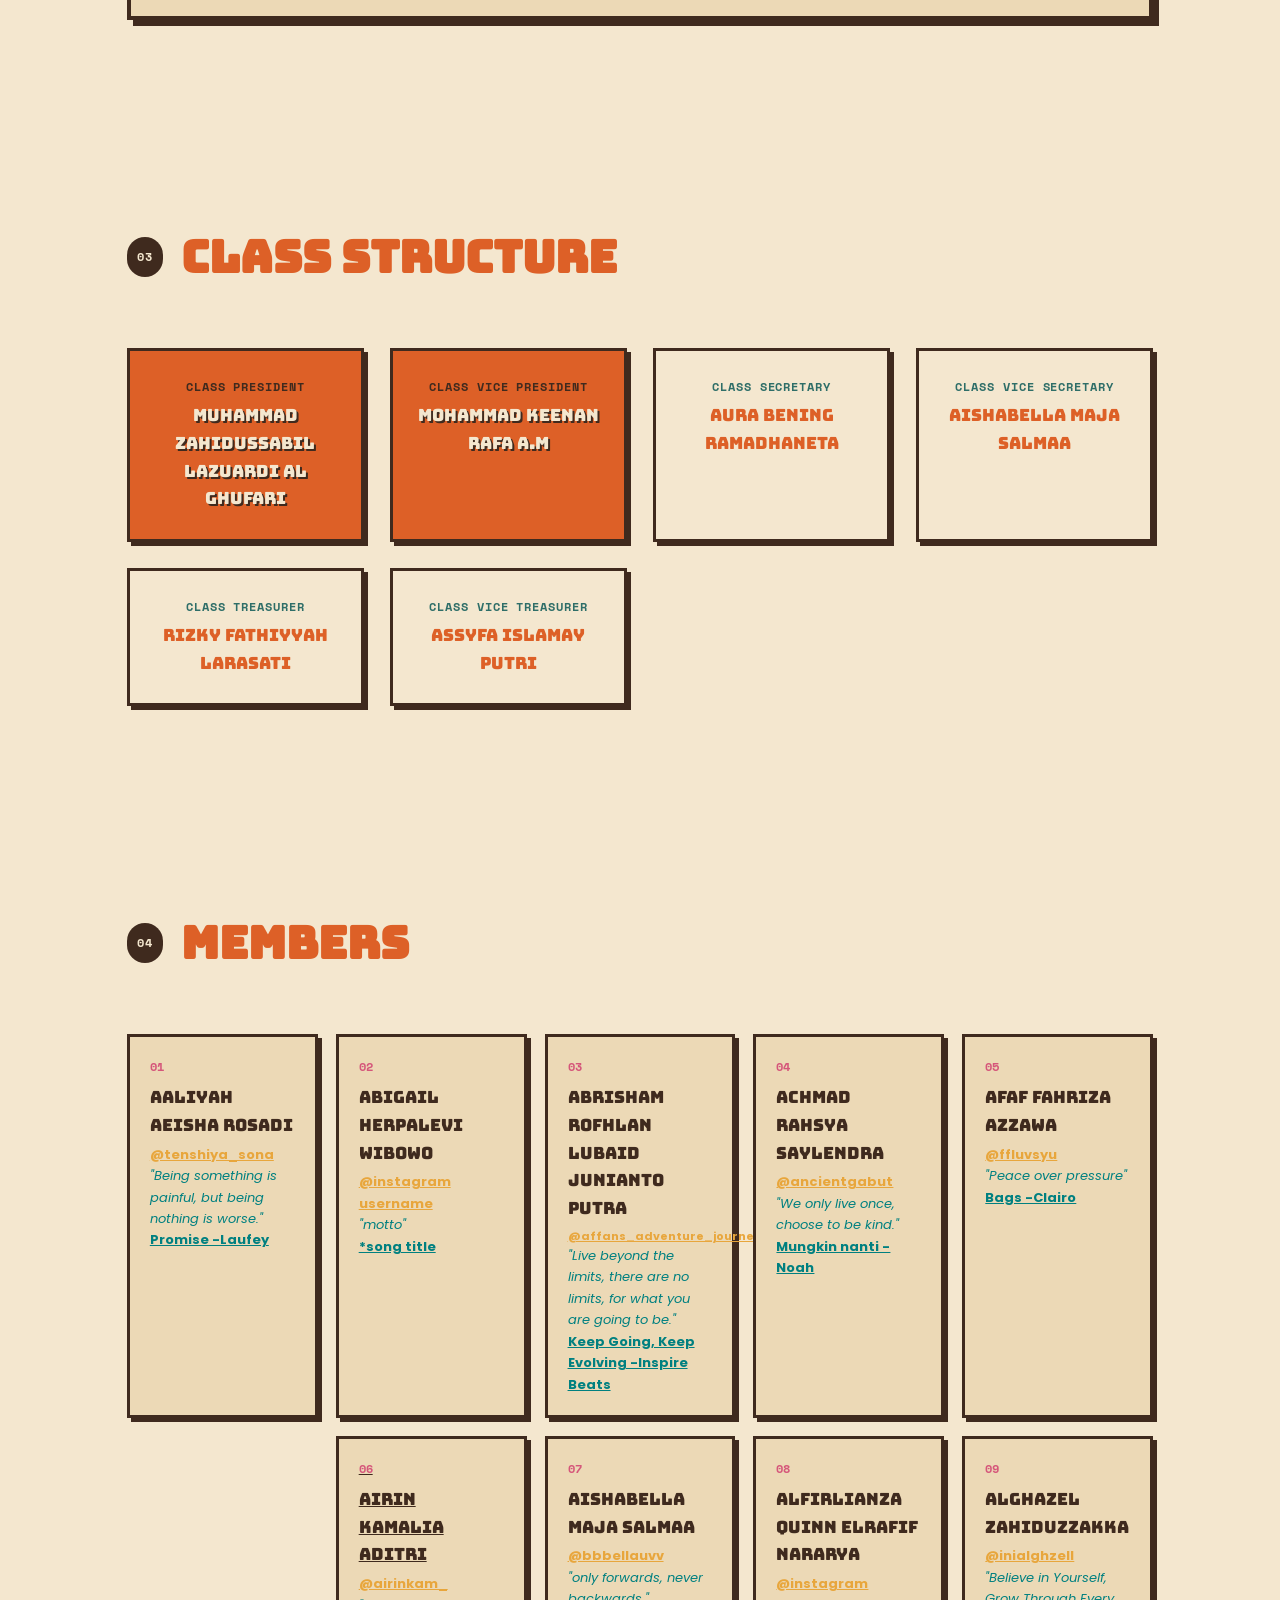
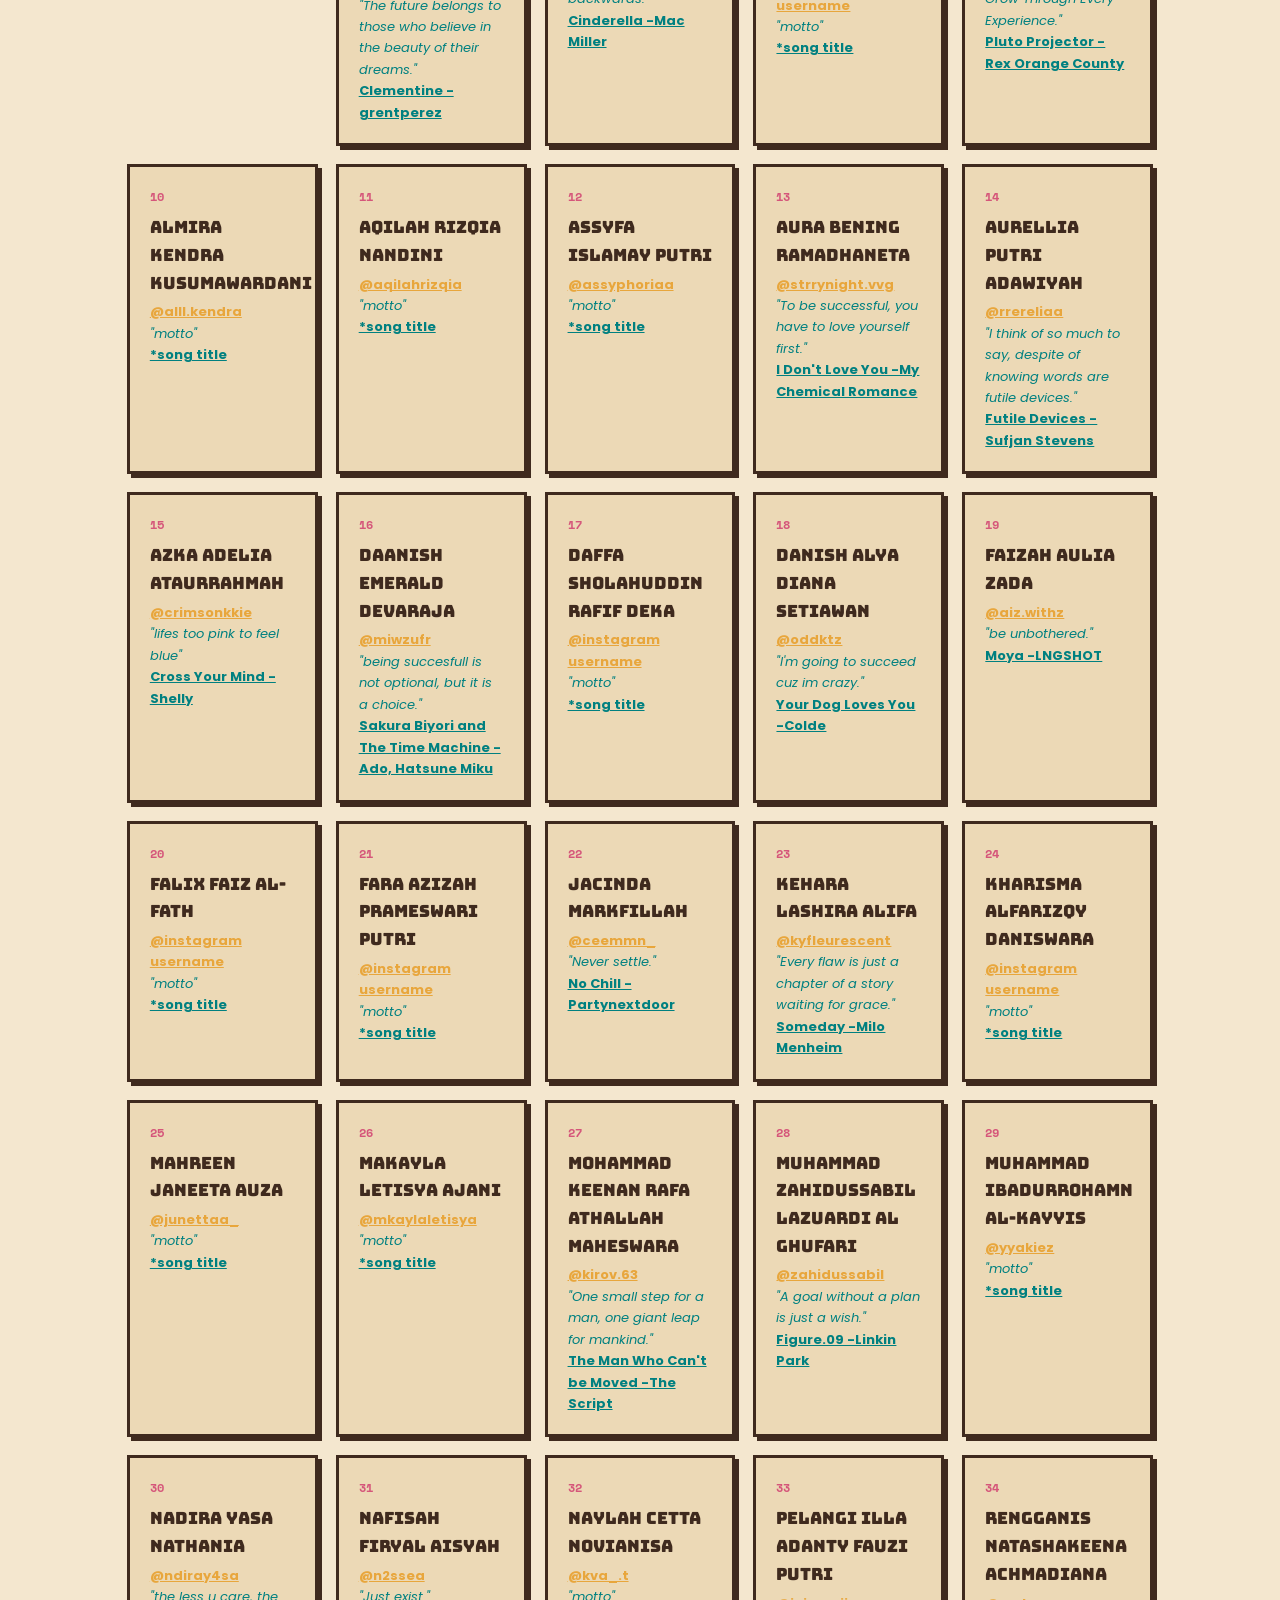
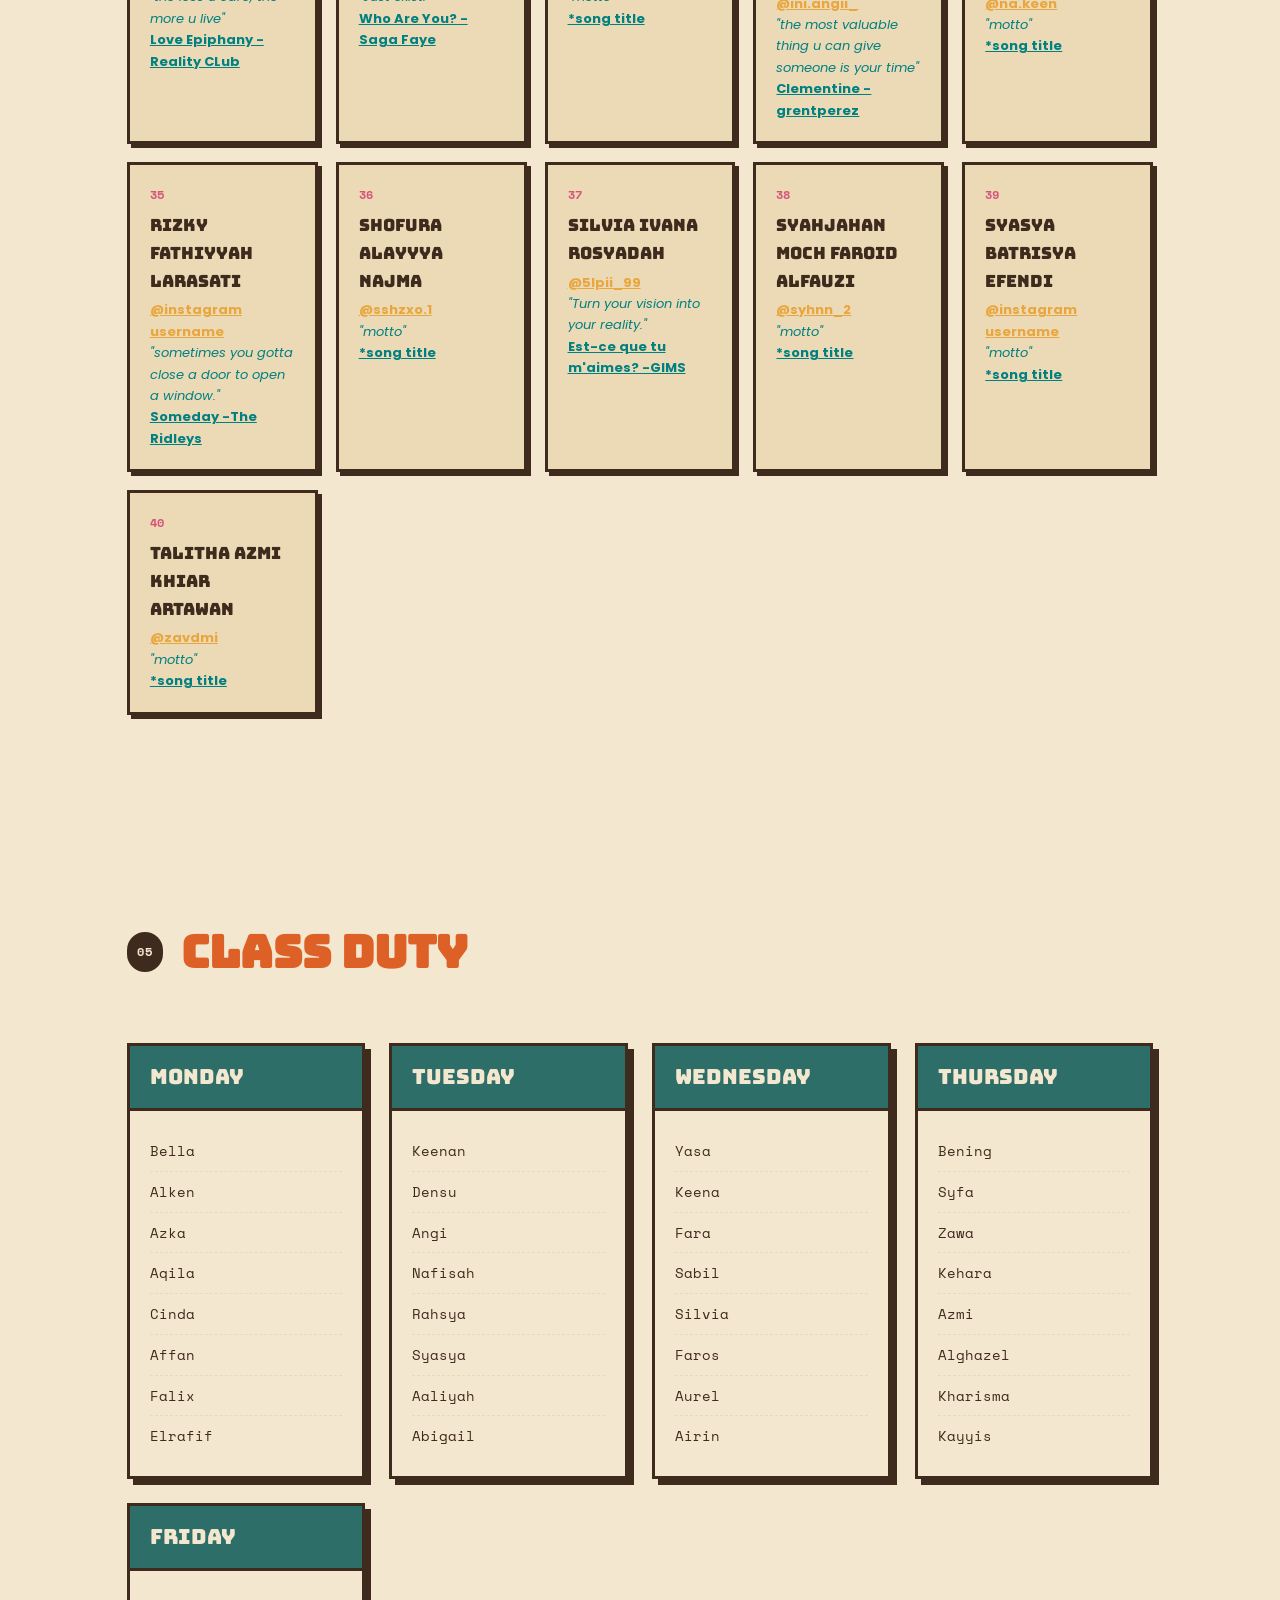
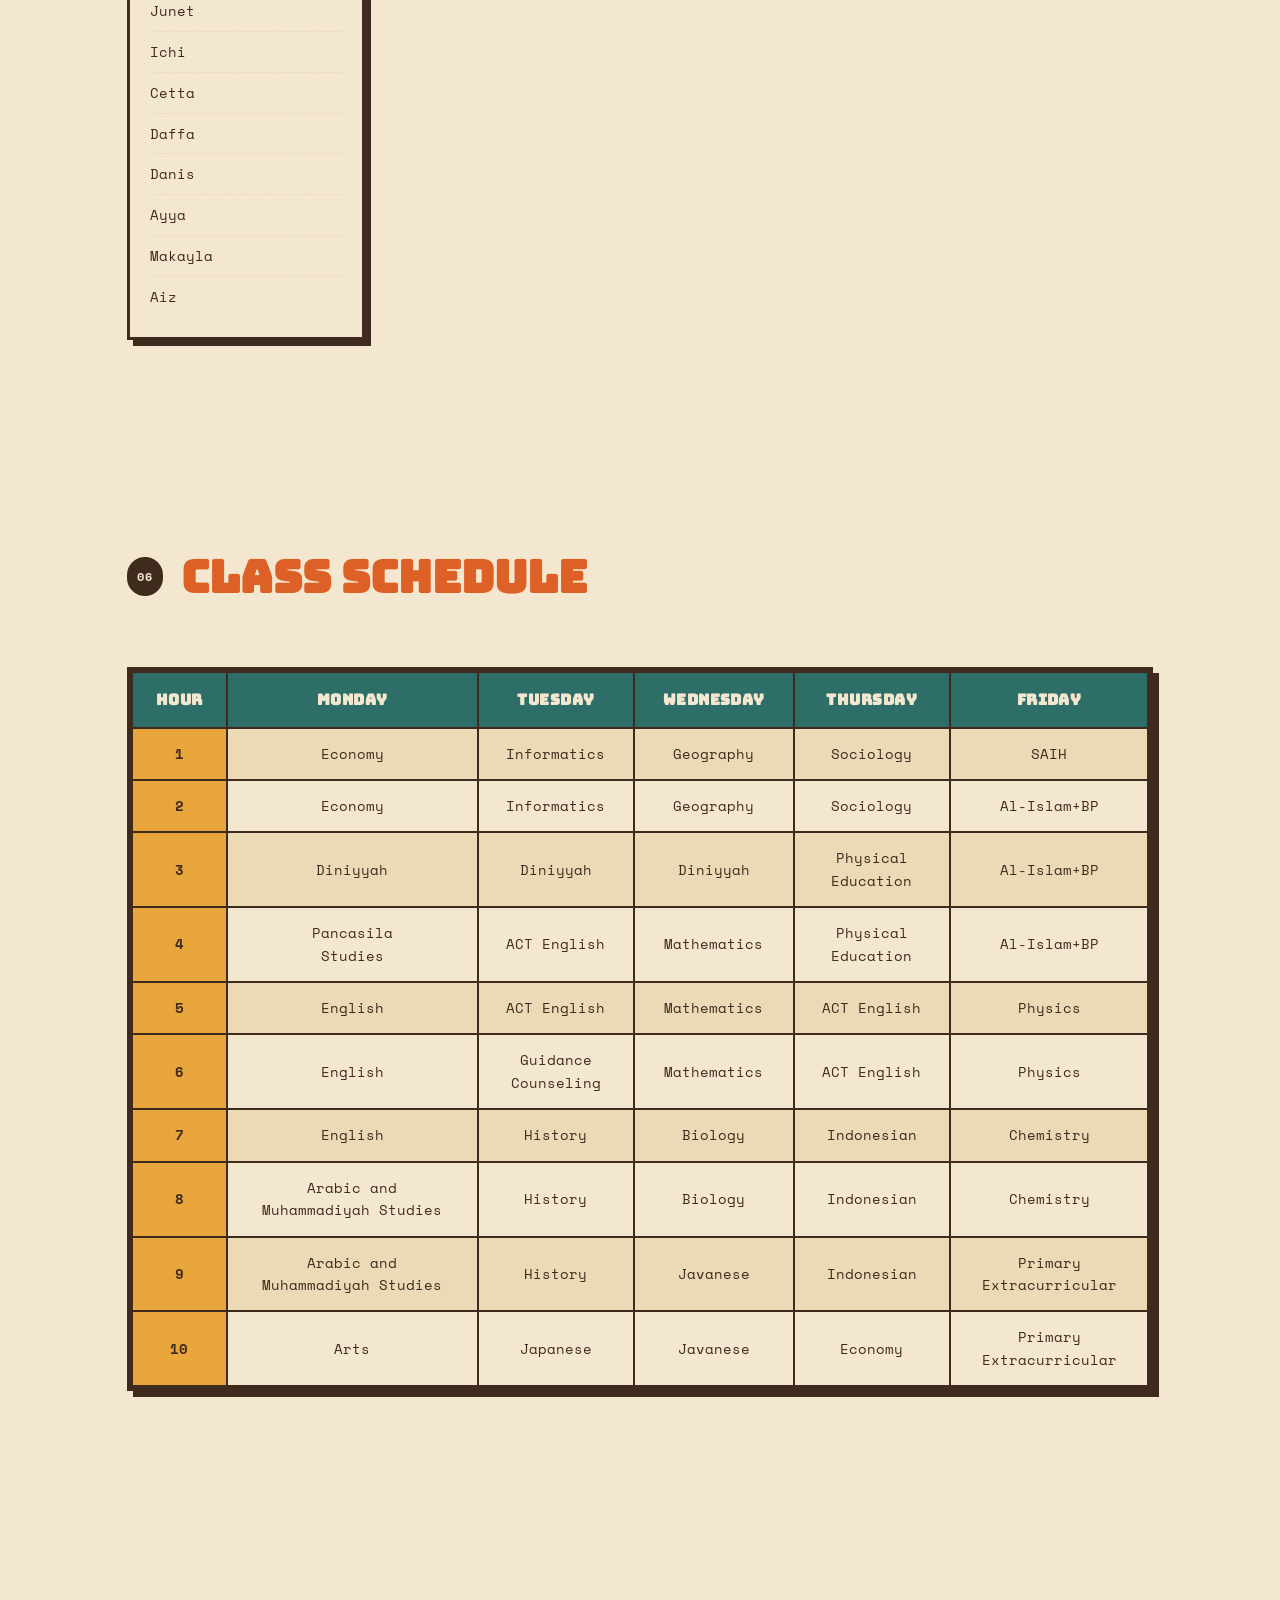
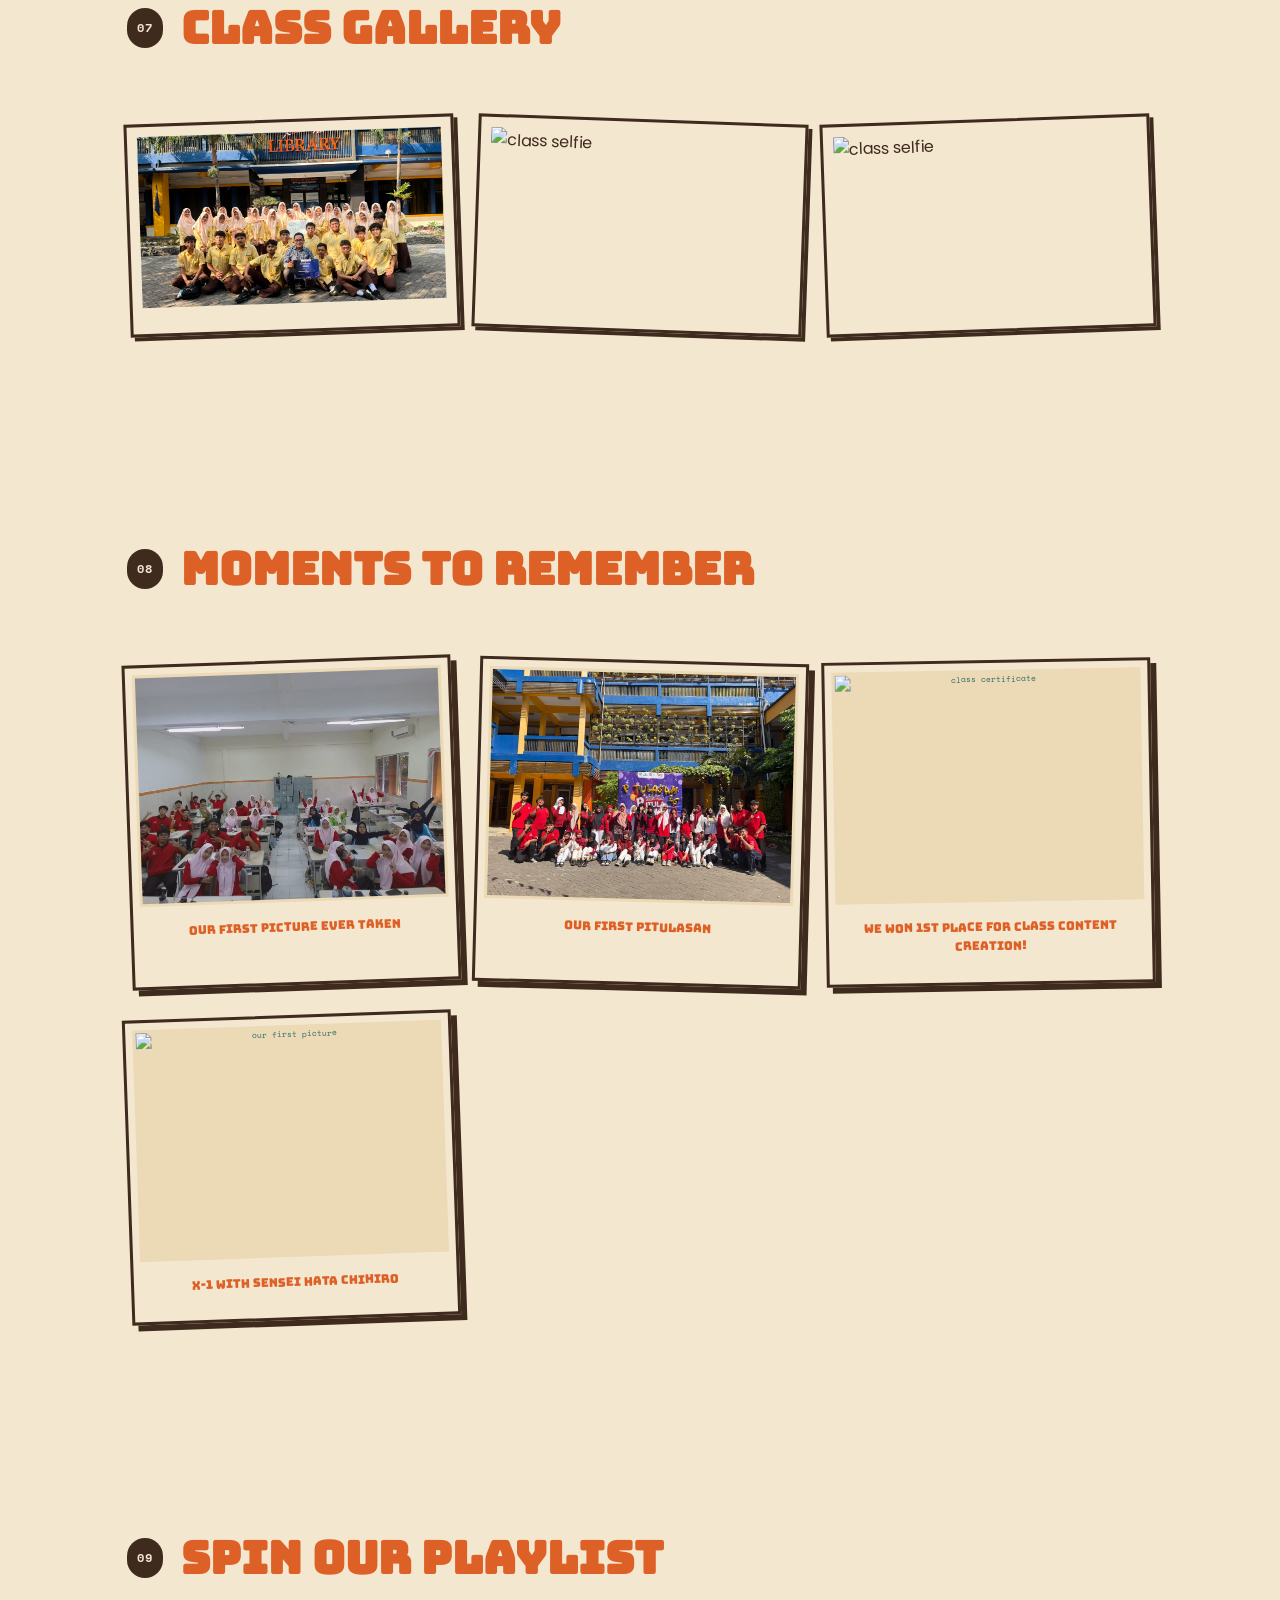
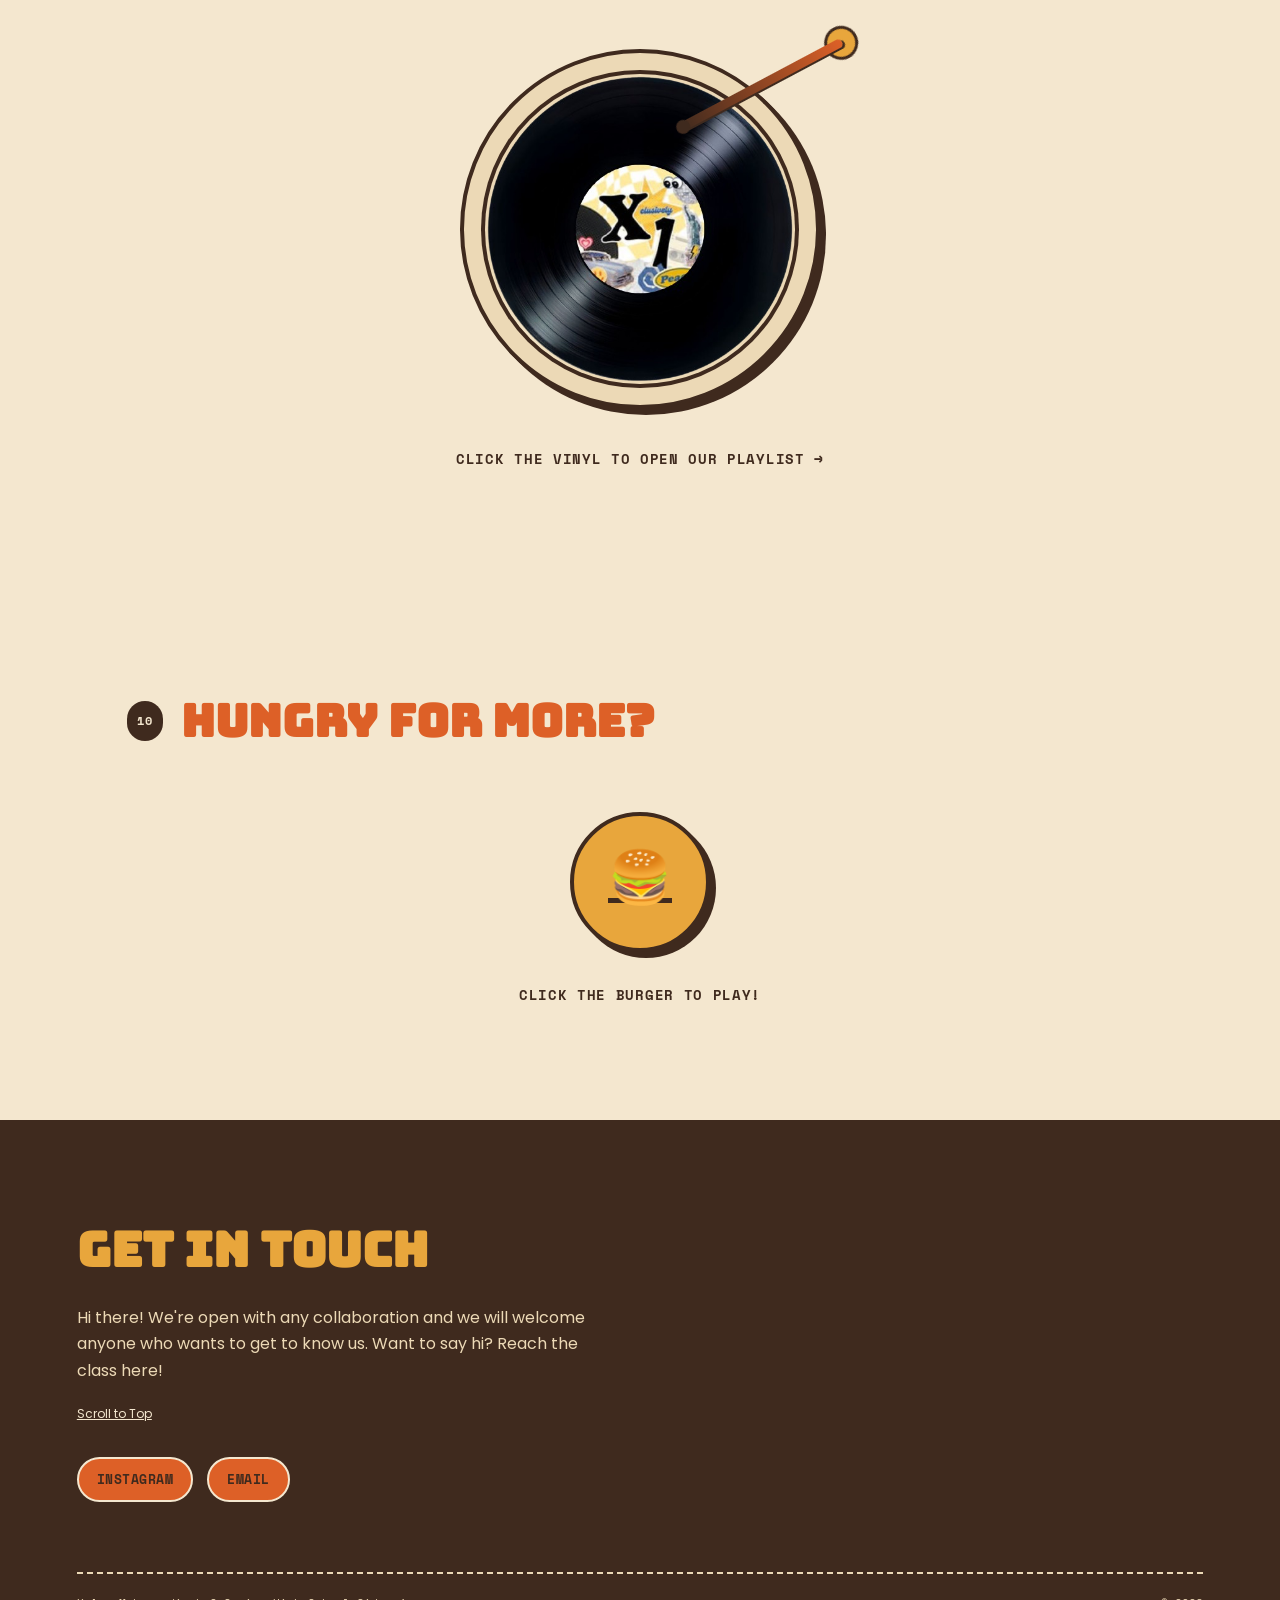
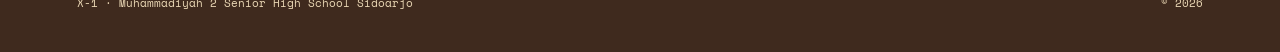
==== commit 4e51e557: "Update index.html" ====
--- a/index.html
+++ b/index.html
@@ -72,7 +72,7 @@
     </div>
     <div class="polaroid">
       <div class="frame-img">
-      <img src="X1FOTO.jpeg" alt="FOTO X-1 TERGACOR SEDUNIA" />
+      <img src="x1 sertifikat.jpeg" alt="FOTO X-1 TERGACOR SEDUNIA" />
       </div>
       <div class="caption">This is us! &middot; 2026/2027</div>
     </div>
@@ -624,8 +624,9 @@
       <h2>Class Gallery</h2>
     </div>
     <div class="gallery-grid">
-      <div class="frame"><img src="aurelimut.JPG" alt="AURELIMUT"></div>
-      <div class="frame"><img src="images/photo2.jpg" alt="desc foto"></div>
+      <div class="frame"><img src="X1FOTO.jpeg" alt="Class Photo X-1"></div>
+      <div class="frame"><img src="x1 selfie.jpeg" alt="class selfie"></div>
+      <div class="frame"><img src="selfie x1.jpeg" alt="class selfie"></div>
       </div>
   </section>
 
@@ -643,6 +644,14 @@
         <div class="frame-img"><img src="pitulasan x1.jpeg" alt="pitulasan X1"></div>
         <div class="moment-caption">our first pitulasan</div>
       </div>
+      <div class="moment-card">
+        <div class="frame-img"><img src="x1 sertifikat.jpeg" alt="class certificate"></div>
+        <div class="moment-caption">We won 1st place for class content creation!</div>
+      </div>
+       <div class="moment-card">
+        <div class="frame-img"><img src="x1 with sensei.jpeg" alt="our first picture"></div>
+        <div class="moment-caption">X-1 with Sensei Hata Chihiro</div>
+      </div>     
     </div>
   </section>
 
@@ -690,7 +699,6 @@
       <p><a href="#home">Scroll to Top</a></p></div>
       <div class="contact-links">
         <a href="https://www.instagram.com/xclusivelyone_smamda/">Instagram</a>
-        <a href="https://ngl.link/x1.ngldemo">NGL</a> 
         <a href="mailto:FIRstXTION@gmail.com">Email</a> 
       </div>
       <div class="fine-print">
